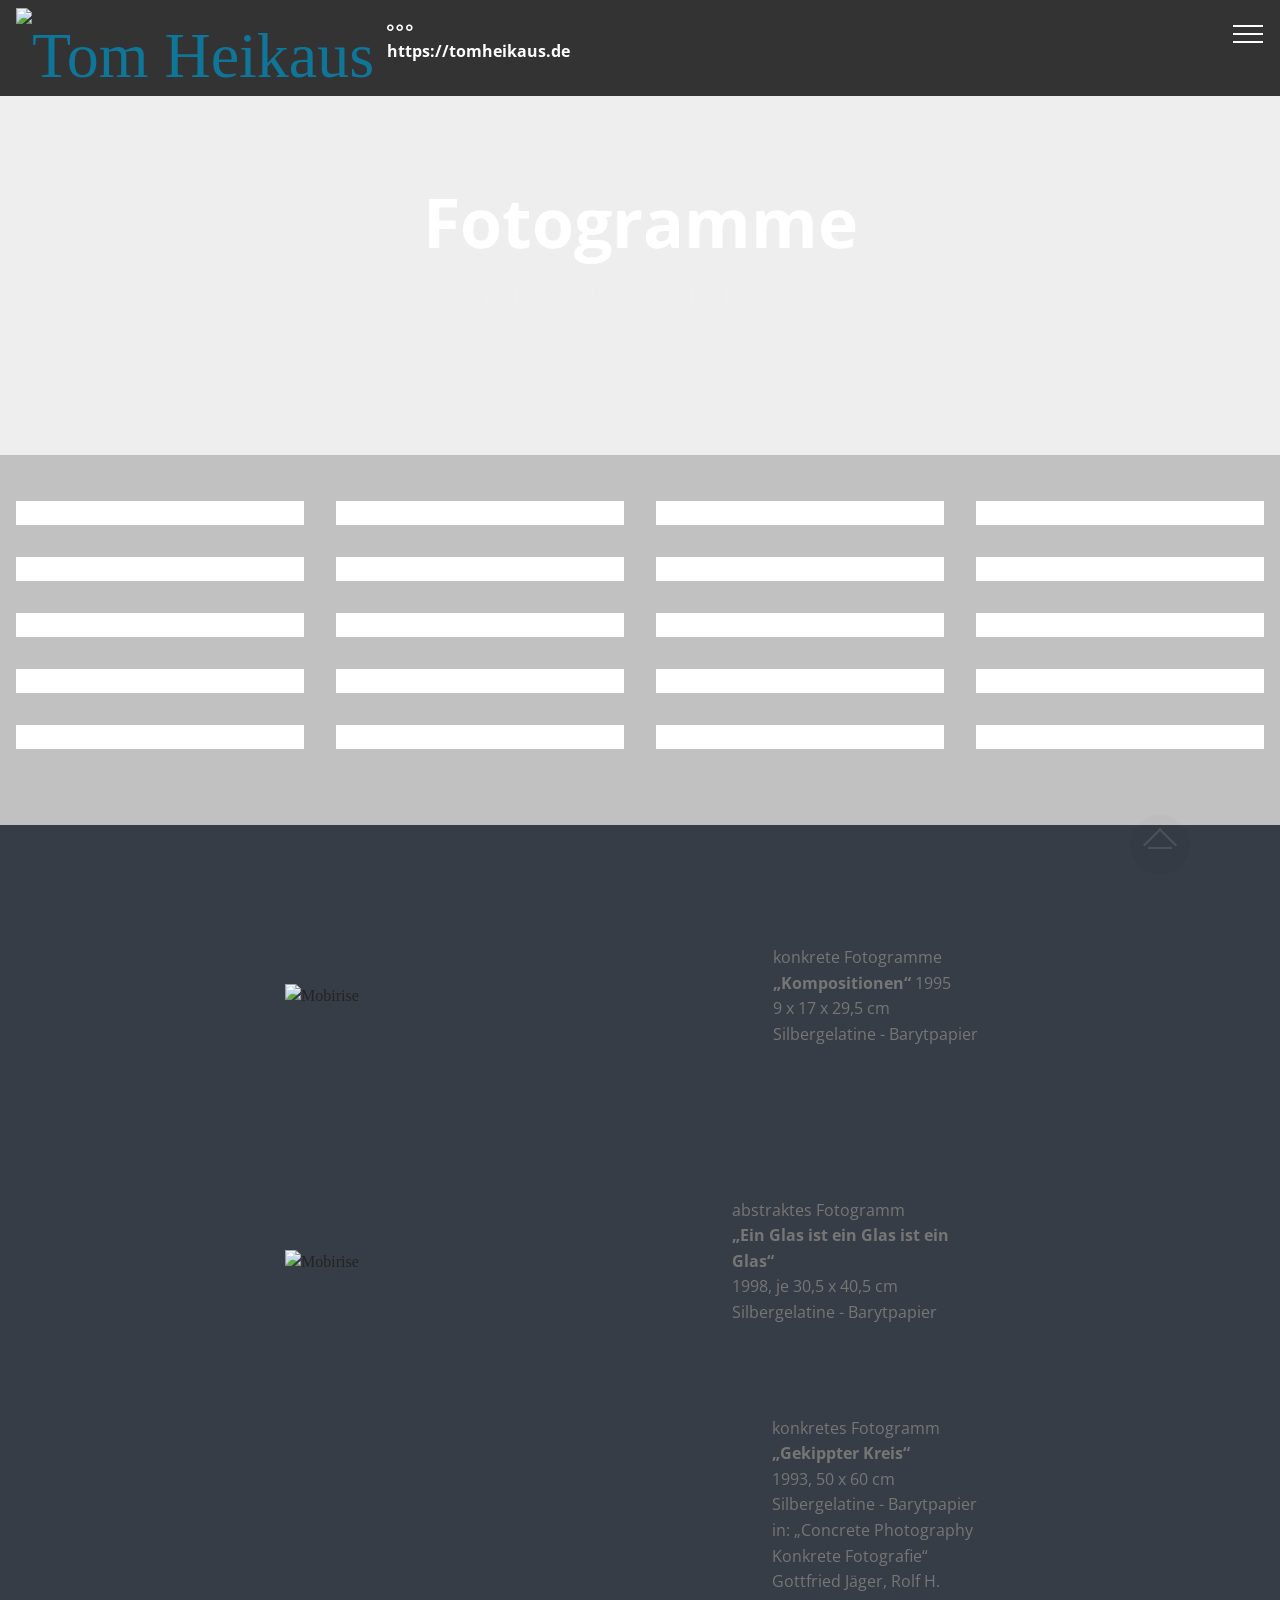
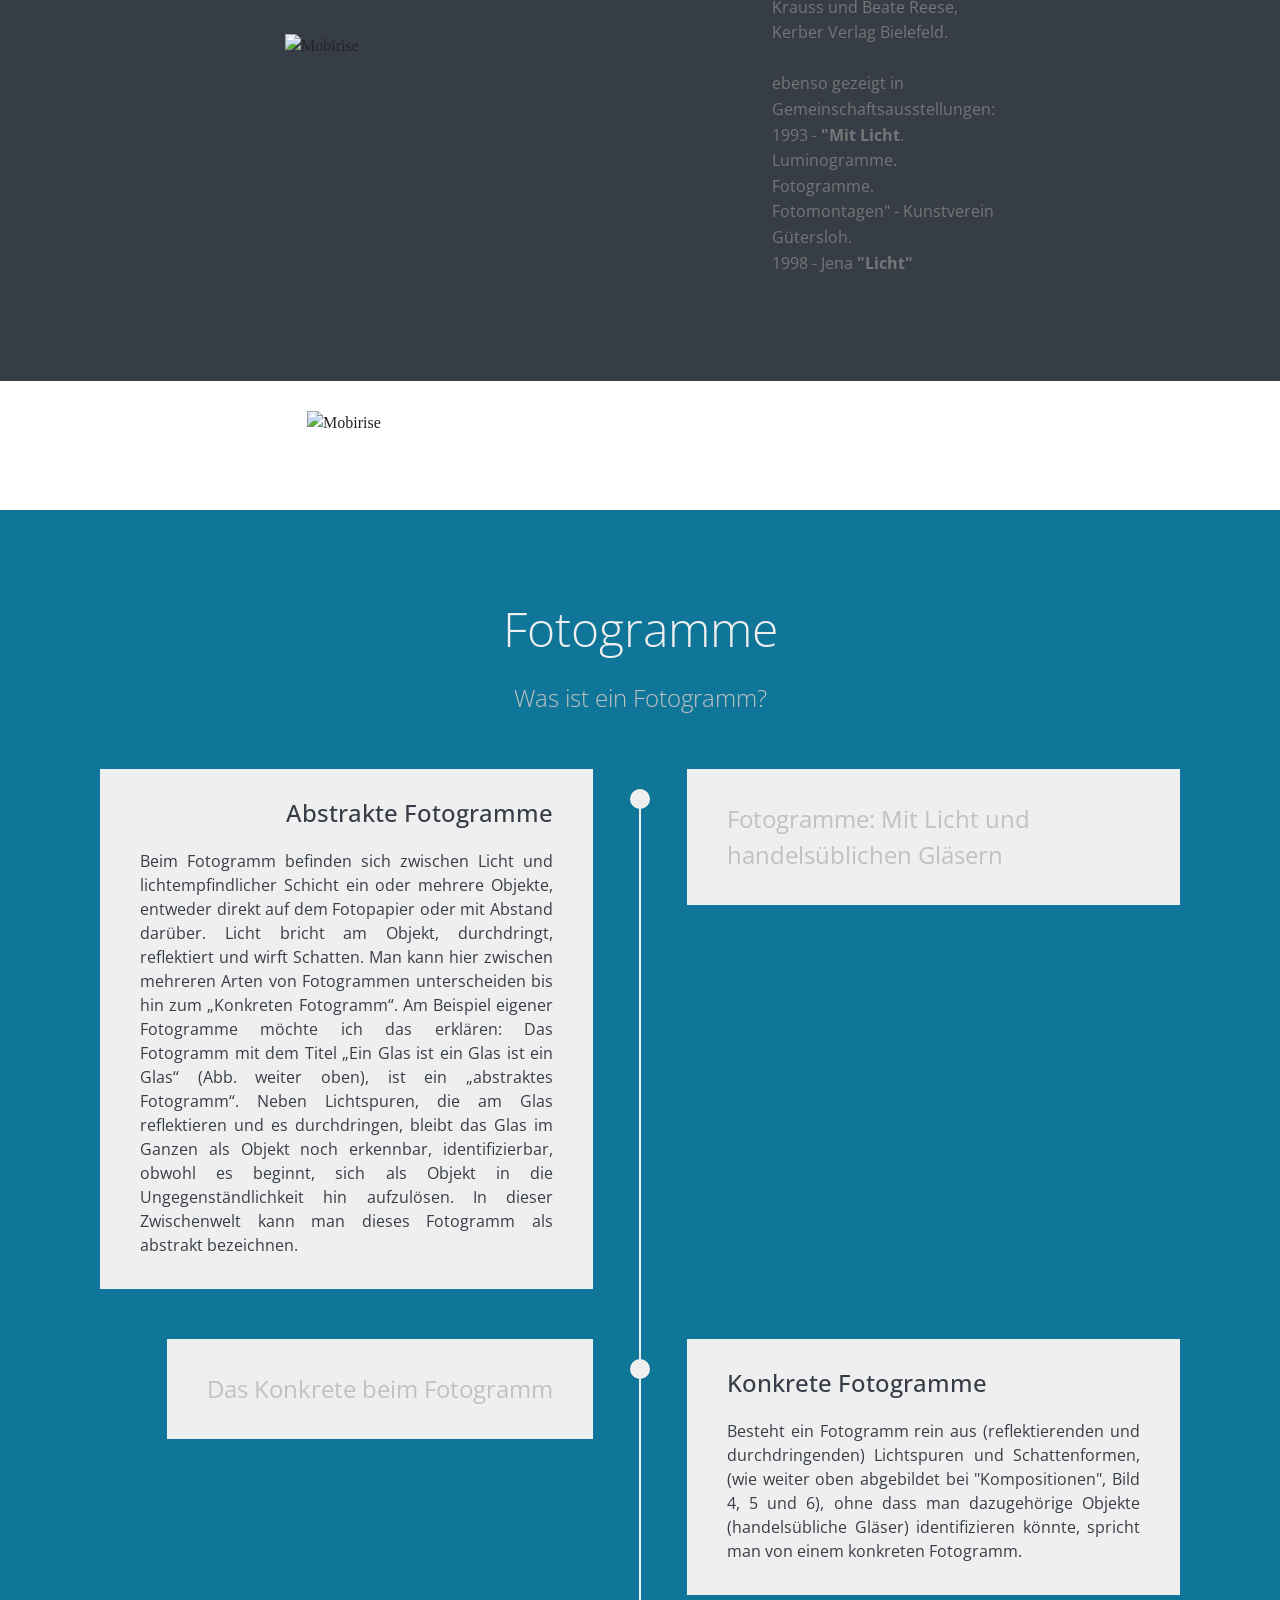
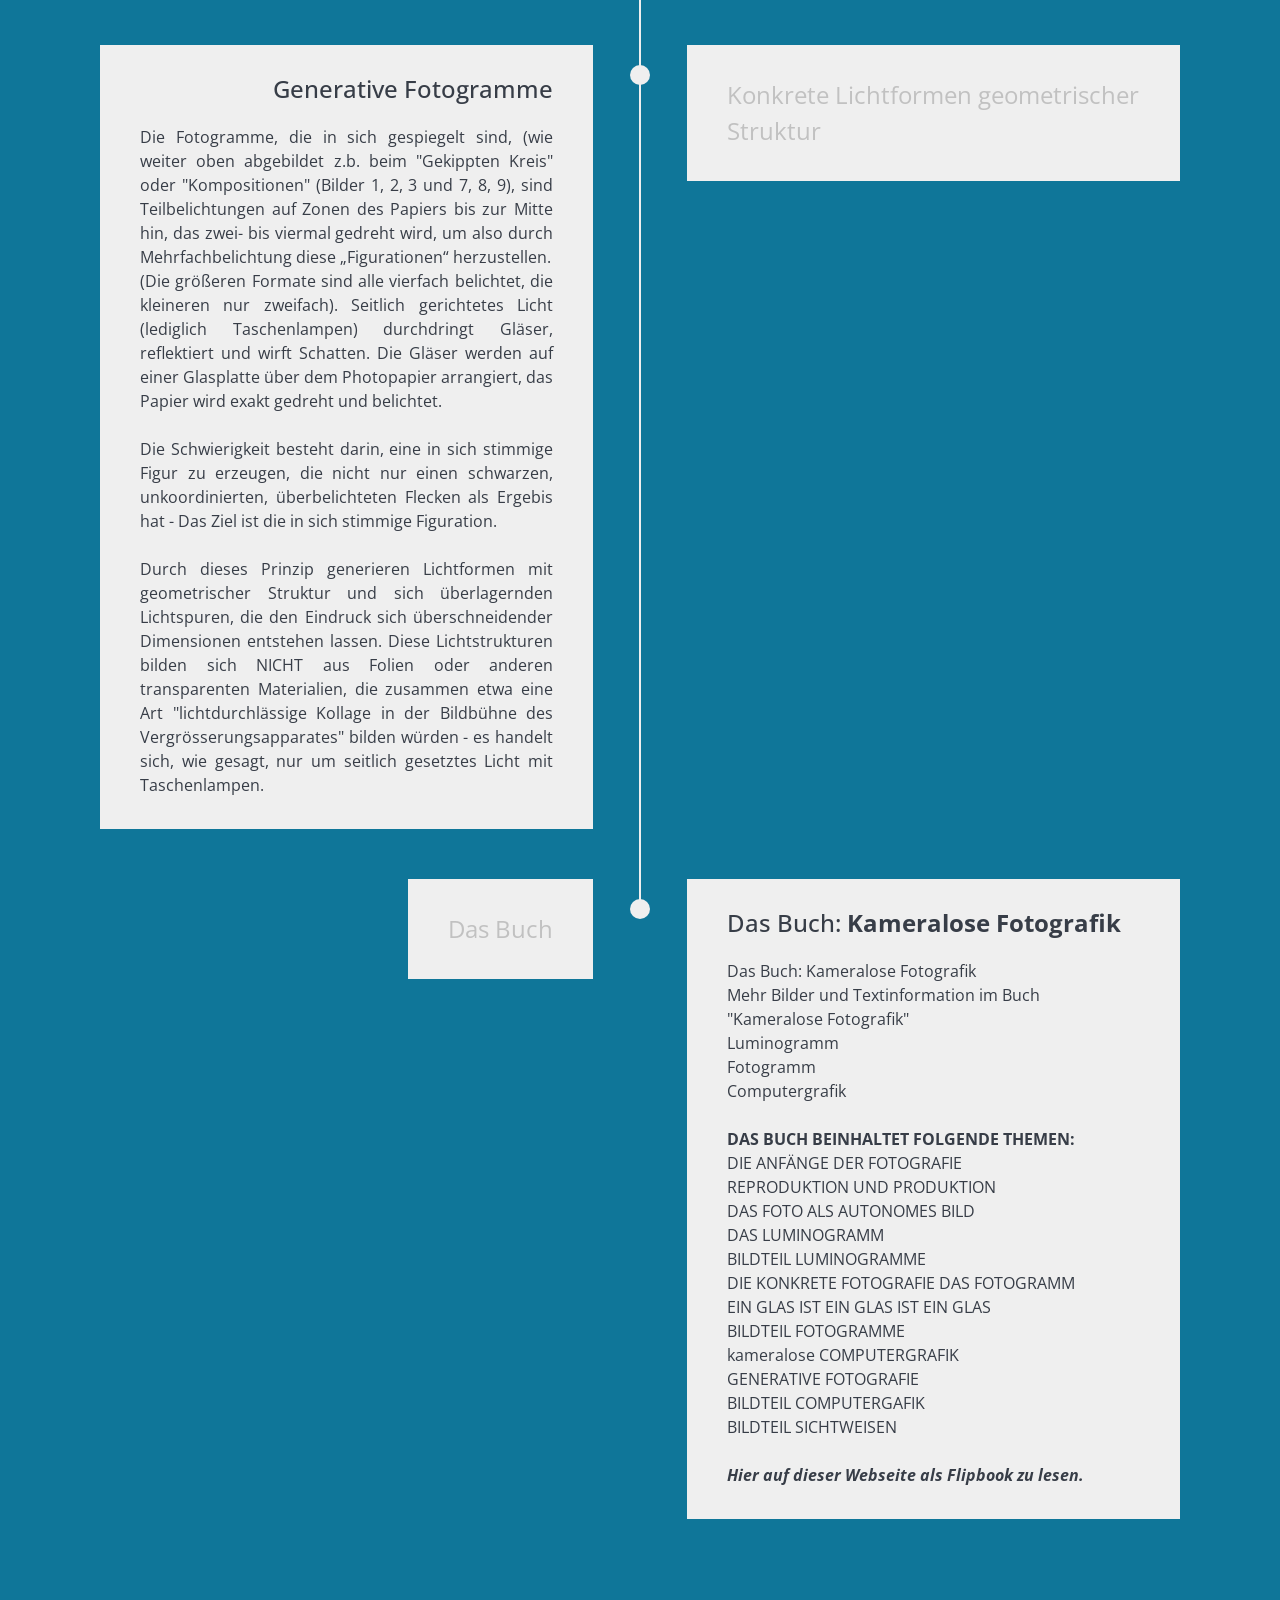
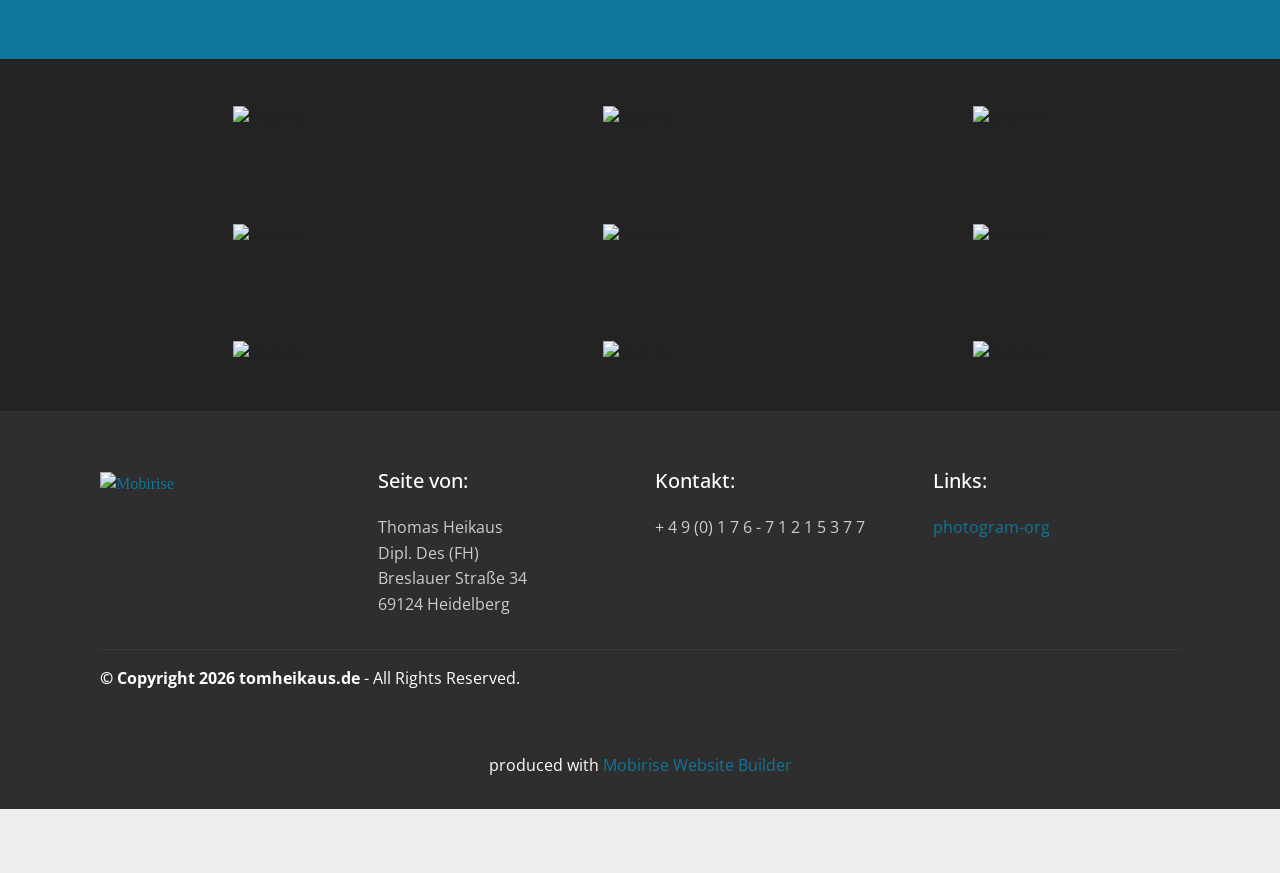
==== page1.html @ d285c3e6 "Add files via upload" ====
<!DOCTYPE html>
<html  >
<head>
  <!-- Site made with Mobirise Website Builder v6.1.12, https://mobirise.com -->
  <meta charset="UTF-8">
  <meta http-equiv="X-UA-Compatible" content="IE=edge">
  <meta name="generator" content="Mobirise v6.1.12, mobirise.com">
  <meta name="viewport" content="width=device-width, initial-scale=1, minimum-scale=1">
  <link rel="shortcut icon" href="assets/images/thd-17-1.gif" type="image/x-icon">
  <meta name="description" content="">
  
  
  <title>Fotogramm</title>
  <link rel="stylesheet" href="assets/web/assets/mobirise-icons2/mobirise2.css">
  <link rel="stylesheet" href="assets/web/assets/mobirise-icons-bold/mobirise-icons-bold.css">
  <link rel="stylesheet" href="assets/web/assets/mobirise-icons/mobirise-icons.css">
  <link rel="stylesheet" href="assets/bootstrap/css/bootstrap.min.css">
  <link rel="stylesheet" href="assets/bootstrap/css/bootstrap-grid.min.css">
  <link rel="stylesheet" href="assets/bootstrap/css/bootstrap-reboot.min.css">
  <link rel="stylesheet" href="assets/tether/tether.min.css">
  <link rel="stylesheet" href="assets/animatecss/animate.min.css">
  <link rel="stylesheet" href="assets/dropdown/css/style.css">
  <link rel="stylesheet" href="assets/socicon/css/styles.css">
  <link rel="stylesheet" href="assets/theme/css/style.css">
  <link rel="stylesheet" href="assets/gallery/style.css">
  <link rel="preload" href="https://fonts.googleapis.com/css?family=Open+Sans:300,300i,400,400i,600,600i,700,700i,800,800i&display=swap" as="style" onload="this.onload=null;this.rel='stylesheet'">
  <noscript><link rel="stylesheet" href="https://fonts.googleapis.com/css?family=Open+Sans:300,300i,400,400i,600,600i,700,700i,800,800i&display=swap"></noscript>
  <link rel="preload" href="https://fonts.googleapis.com/css?family=Roboto:100,100i,300,300i,400,400i,500,500i,700,700i,900,900i&display=swap" as="style" onload="this.onload=null;this.rel='stylesheet'">
  <noscript><link rel="stylesheet" href="https://fonts.googleapis.com/css?family=Roboto:100,100i,300,300i,400,400i,500,500i,700,700i,900,900i&display=swap"></noscript>
  <link rel="preload" as="style" href="assets/mobirise/css/mbr-additional.css?v=vHBwcN"><link rel="stylesheet" href="assets/mobirise/css/mbr-additional.css?v=vHBwcN" type="text/css">

  
  
  
</head>
<body>
  
  <section class="menu cid-qAMLA61ljO" once="menu" id="menu1-e">

    

    <nav class="navbar navbar-expand beta-menu navbar-dropdown align-items-center navbar-fixed-top collapsed">
        <button class="navbar-toggler navbar-toggler-right" type="button" data-toggle="collapse" data-target="#navbarSupportedContent" aria-controls="navbarSupportedContent" aria-expanded="false" aria-label="Toggle navigation">
            <div class="hamburger">
                <span></span>
                <span></span>
                <span></span>
                <span></span>
            </div>
        </button>
        <div class="menu-logo">
            <div class="navbar-brand">
                <span class="navbar-logo">
                    <a href="http://www.tomheikaus.de">
                         <img src="assets/images/thd-18.gif" alt="Tom Heikaus" title="" style="height: 5rem;">
                    </a>
                </span>
                <span class="navbar-caption-wrap"><a class="navbar-caption text-white text-primary display-7" href="https://tomheikaus.de"><span class="mbrib-more-horizontal mbr-iconfont mbr-iconfont-btn"></span>https://tomheikaus.de<br><br></a></span>
            </div>
        </div>
        <div class="collapse navbar-collapse" id="navbarSupportedContent">
            <ul class="navbar-nav nav-dropdown" data-app-modern-menu="true"><li class="nav-item">
                    <a class="nav-link link text-white display-4" href="https://mobirise.com">
                        &nbsp; &nbsp; &nbsp; &nbsp; &nbsp; &nbsp; &nbsp; &nbsp; &nbsp; &nbsp; &nbsp;&nbsp;</a>
                </li>
                <li class="nav-item">
                    <a class="nav-link link text-white display-4" href="https://mobirise.com">&nbsp; &nbsp; &nbsp; &nbsp; &nbsp; &nbsp; &nbsp; &nbsp; &nbsp; &nbsp; &nbsp;</a>
                </li></ul>
            <div class="navbar-buttons mbr-section-btn"><a class="btn btn-sm btn-white-outline display-4" href="index.html"><span class="mobi-mbri mobi-mbri-sun2 mbr-iconfont mbr-iconfont-btn" style="color: rgb(239, 239, 239);"></span>_zu "Luminogramme"</a>  <a class="btn btn-sm btn-white-outline display-4" href="page1.html"><span class="mobi-mbri mobi-mbri-sun mbr-iconfont mbr-iconfont-btn" style="color: rgb(239, 239, 239);"></span>_zu "Fotogramme"</a> <a class="btn btn-sm btn-white-outline display-4" href="page2.html"><span class="mobi-mbri mobi-mbri-laptop mbr-iconfont mbr-iconfont-btn" style="color: rgb(239, 239, 239);"></span>_zur "Computergrafik"</a>  <a class="btn btn-sm btn-white-outline display-4" href="page5.html"><span class="mobi-mbri mobi-mbri-info mbr-iconfont mbr-iconfont-btn" style="color: rgb(239, 239, 239);"></span>_zum "Impressum"</a></div>
        </div>
    </nav>
</section>

<section class="mbr-section content5 cid-qBlzZdOg45 mbr-parallax-background" id="content5-f">

    

    

    <div class="container">
        <div class="media-container-row">
            <div class="title col-12 col-md-8">
                <h2 class="align-center mbr-bold mbr-white pb-3 mbr-fonts-style display-1">&nbsp; &nbsp; &nbsp; &nbsp; &nbsp; &nbsp; &nbsp; &nbsp;<br>Fotogramme</h2>
                <h3 class="mbr-section-subtitle align-center mbr-light mbr-white pb-3 mbr-fonts-style display-5">Gegenstände aus der Sicht des
 Photopapiers ...</h3>
                
                
            </div>
        </div>
    </div>
</section>

<section class="mbr-gallery mbr-slider-carousel cid-qAMPsoPKLh" id="gallery3-g">

    

    <div>
        <div><!-- Filter --><!-- Gallery --><div class="mbr-gallery-row"><div class="mbr-gallery-layout-default"><div><div><div class="mbr-gallery-item mbr-gallery-item--p2" data-video-url="false" data-tags="Awesome"><div href="#lb-gallery3-g" data-slide-to="0" data-bs-slide-to="0" data-toggle="modal" data-bs-toggle="modal"><img src="assets/images/s54-595x782-595x782.jpg" alt=""><span class="icon-focus"></span></div></div><div class="mbr-gallery-item mbr-gallery-item--p2" data-video-url="false" data-tags="Responsive"><div href="#lb-gallery3-g" data-slide-to="1" data-bs-slide-to="1" data-toggle="modal" data-bs-toggle="modal"><img src="assets/images/s55-595x793-595x793.jpg" alt=""><span class="icon-focus"></span></div></div><div class="mbr-gallery-item mbr-gallery-item--p2" data-video-url="false" data-tags="Creative"><div href="#lb-gallery3-g" data-slide-to="2" data-bs-slide-to="2" data-toggle="modal" data-bs-toggle="modal"><img src="assets/images/s56-595x721-595x721.jpg" alt=""><span class="icon-focus"></span></div></div><div class="mbr-gallery-item mbr-gallery-item--p2" data-video-url="false" data-tags="Animated"><div href="#lb-gallery3-g" data-slide-to="3" data-bs-slide-to="3" data-toggle="modal" data-bs-toggle="modal"><img src="assets/images/s57-595x769-595x769.jpg" alt=""><span class="icon-focus"></span></div></div><div class="mbr-gallery-item mbr-gallery-item--p2" data-video-url="false" data-tags="Awesome"><div href="#lb-gallery3-g" data-slide-to="4" data-bs-slide-to="4" data-toggle="modal" data-bs-toggle="modal"><img src="assets/images/s58-595x463-595x463.jpg" alt=""><span class="icon-focus"></span></div></div><div class="mbr-gallery-item mbr-gallery-item--p2" data-video-url="false" data-tags="Awesome"><div href="#lb-gallery3-g" data-slide-to="5" data-bs-slide-to="5" data-toggle="modal" data-bs-toggle="modal"><img src="assets/images/s59-595x487-595x487.jpg" alt=""><span class="icon-focus"></span></div></div><div class="mbr-gallery-item mbr-gallery-item--p2" data-video-url="false" data-tags="Responsive"><div href="#lb-gallery3-g" data-slide-to="6" data-bs-slide-to="6" data-toggle="modal" data-bs-toggle="modal"><img src="assets/images/s60-595x770-595x770.jpg" alt=""><span class="icon-focus"></span></div></div><div class="mbr-gallery-item mbr-gallery-item--p2" data-video-url="false" data-tags="Animated"><div href="#lb-gallery3-g" data-slide-to="7" data-bs-slide-to="7" data-toggle="modal" data-bs-toggle="modal"><img src="assets/images/s61-595x763-595x763.jpg" alt=""><span class="icon-focus"></span></div></div><div class="mbr-gallery-item mbr-gallery-item--p2" data-video-url="false" data-tags="Animated"><div href="#lb-gallery3-g" data-slide-to="8" data-bs-slide-to="8" data-toggle="modal" data-bs-toggle="modal"><img src="assets/images/s62-595x811-595x811.jpg" alt=""><span class="icon-focus"></span></div></div><div class="mbr-gallery-item mbr-gallery-item--p2" data-video-url="false" data-tags="Animated"><div href="#lb-gallery3-g" data-slide-to="9" data-bs-slide-to="9" data-toggle="modal" data-bs-toggle="modal"><img src="assets/images/s65-595x807-595x807.jpg" alt=""><span class="icon-focus"></span></div></div><div class="mbr-gallery-item mbr-gallery-item--p2" data-video-url="false" data-tags="Animated"><div href="#lb-gallery3-g" data-slide-to="10" data-bs-slide-to="10" data-toggle="modal" data-bs-toggle="modal"><img src="assets/images/s78-595x748-595x748.jpg" alt=""><span class="icon-focus"></span></div></div><div class="mbr-gallery-item mbr-gallery-item--p2" data-video-url="false" data-tags="Animated"><div href="#lb-gallery3-g" data-slide-to="11" data-bs-slide-to="11" data-toggle="modal" data-bs-toggle="modal"><img src="assets/images/s67-595x747-595x747.jpg" alt=""><span class="icon-focus"></span></div></div><div class="mbr-gallery-item mbr-gallery-item--p2" data-video-url="false" data-tags="Animated"><div href="#lb-gallery3-g" data-slide-to="12" data-bs-slide-to="12" data-toggle="modal" data-bs-toggle="modal"><img src="assets/images/s68-595x758-595x758.jpg" alt=""><span class="icon-focus"></span></div></div><div class="mbr-gallery-item mbr-gallery-item--p2" data-video-url="false" data-tags="Animated"><div href="#lb-gallery3-g" data-slide-to="13" data-bs-slide-to="13" data-toggle="modal" data-bs-toggle="modal"><img src="assets/images/s76-595x748-595x748.jpg" alt=""><span class="icon-focus"></span></div></div><div class="mbr-gallery-item mbr-gallery-item--p2" data-video-url="false" data-tags="Animated"><div href="#lb-gallery3-g" data-slide-to="14" data-bs-slide-to="14" data-toggle="modal" data-bs-toggle="modal"><img src="assets/images/s8687-1276x771-800x483.jpg" alt=""><span class="icon-focus"></span></div></div><div class="mbr-gallery-item mbr-gallery-item--p2" data-video-url="false" data-tags="Animated"><div href="#lb-gallery3-g" data-slide-to="15" data-bs-slide-to="15" data-toggle="modal" data-bs-toggle="modal"><img src="assets/images/s88-595x704-595x704.jpg" alt=""><span class="icon-focus"></span></div></div><div class="mbr-gallery-item mbr-gallery-item--p2" data-video-url="false" data-tags="Animated"><div href="#lb-gallery3-g" data-slide-to="16" data-bs-slide-to="16" data-toggle="modal" data-bs-toggle="modal"><img src="assets/images/s89-595x707-595x707.jpg" alt=""><span class="icon-focus"></span></div></div><div class="mbr-gallery-item mbr-gallery-item--p2" data-video-url="false" data-tags="Animated"><div href="#lb-gallery3-g" data-slide-to="17" data-bs-slide-to="17" data-toggle="modal" data-bs-toggle="modal"><img src="assets/images/s80-595x754-595x754.jpg" alt=""><span class="icon-focus"></span></div></div><div class="mbr-gallery-item mbr-gallery-item--p2" data-video-url="false" data-tags="Animated"><div href="#lb-gallery3-g" data-slide-to="18" data-bs-slide-to="18" data-toggle="modal" data-bs-toggle="modal"><img src="assets/images/s77-595x765-595x765.jpg" alt=""><span class="icon-focus"></span></div></div><div class="mbr-gallery-item mbr-gallery-item--p2" data-video-url="false" data-tags="Animated"><div href="#lb-gallery3-g" data-slide-to="19" data-bs-slide-to="19" data-toggle="modal" data-bs-toggle="modal"><img src="assets/images/s79-595x730-595x730.jpg" alt=""><span class="icon-focus"></span></div></div></div></div><div class="clearfix"></div></div></div><!-- Lightbox --><div data-app-prevent-settings="" class="mbr-slider modal fade carousel slide" tabindex="-1" data-keyboard="true" data-bs-keyboard="true" data-interval="false" data-bs-interval="false" id="lb-gallery3-g"><div class="modal-dialog"><div class="modal-content"><div class="modal-body"><div class="carousel-inner"><div class="carousel-item active"><img src="assets/images/s54-595x782.jpg" alt=""></div><div class="carousel-item"><img src="assets/images/s55-595x793.jpg" alt=""></div><div class="carousel-item"><img src="assets/images/s56-595x721.jpg" alt=""></div><div class="carousel-item"><img src="assets/images/s57-595x769.jpg" alt=""></div><div class="carousel-item"><img src="assets/images/s58-595x463.jpg" alt=""></div><div class="carousel-item"><img src="assets/images/s59-595x487.jpg" alt=""></div><div class="carousel-item"><img src="assets/images/s60-595x770.jpg" alt=""></div><div class="carousel-item"><img src="assets/images/s61-595x763.jpg" alt=""></div><div class="carousel-item"><img src="assets/images/s62-595x811.jpg" alt=""></div><div class="carousel-item"><img src="assets/images/s65-595x807.jpg" alt=""></div><div class="carousel-item"><img src="assets/images/s78-595x748.jpg" alt=""></div><div class="carousel-item"><img src="assets/images/s67-595x747.jpg" alt=""></div><div class="carousel-item"><img src="assets/images/s68-595x758.jpg" alt=""></div><div class="carousel-item"><img src="assets/images/s76-595x748.jpg" alt=""></div><div class="carousel-item"><img src="assets/images/s8687-1276x771.jpg" alt=""></div><div class="carousel-item"><img src="assets/images/s88-595x704.jpg" alt=""></div><div class="carousel-item"><img src="assets/images/s89-595x707.jpg" alt=""></div><div class="carousel-item"><img src="assets/images/s80-595x754.jpg" alt=""></div><div class="carousel-item"><img src="assets/images/s77-595x765.jpg" alt=""></div><div class="carousel-item"><img src="assets/images/s79-595x730.jpg" alt=""></div></div><a class="carousel-control carousel-control-prev" role="button" data-slide="prev" data-bs-slide="prev" href="#lb-gallery3-g"><span class="mbri-left mbr-iconfont" aria-hidden="true"></span><span class="sr-only visually-hidden">Previous</span></a><a class="carousel-control carousel-control-next" role="button" data-slide="next" data-bs-slide="next" href="#lb-gallery3-g"><span class="mbri-right mbr-iconfont" aria-hidden="true"></span><span class="sr-only visually-hidden">Next</span></a><a class="close" href="#" role="button" data-dismiss="modal" data-bs-dismiss="modal"><span class="sr-only visually-hidden">Close</span></a></div></div></div></div></div>
    </div>

</section>

<section class="mbr-section content6 cid-qBmb3mdpeI" id="content6-k">
    
     
    
    <div class="container">
        <div class="media-container-row">
            <div class="col-12 col-md-8">
                <div class="media-container-row">
                    <div class="mbr-figure" style="width: 200%;">
                      <img src="assets/images/s8687-1-1276x771.jpg" alt="Mobirise" title="">  
                    </div>
                    <div class="media-content">
                        <div class="mbr-section-text">
                            <p class="mbr-text mb-0 mbr-fonts-style display-7">konkrete Fotogramme<br><strong>„Kompositionen“</strong> 1995<br>9 x 17 x 29,5 cm<br>Silbergelatine - Barytpapier</p>
                        </div>
                    </div>
                </div>
            </div>
        </div>
    </div>
</section>

<section class="mbr-section content6 cid-qBmalQXydi" id="content6-j">
    
     
    
    <div class="container">
        <div class="media-container-row">
            <div class="col-12 col-md-8">
                <div class="media-container-row">
                    <div class="mbr-figure" style="width: 155%;">
                      <img src="assets/images/s77-1-595x765.jpg" alt="Mobirise" title="">  
                    </div>
                    <div class="media-content">
                        <div class="mbr-section-text">
                            <p class="mbr-text mb-0 mbr-fonts-style display-7">abstraktes Fotogramm<br><strong>„Ein Glas ist ein Glas ist ein Glas“</strong><br>1998, je 30,5 x 40,5 cm&nbsp;<br>Silbergelatine - Barytpapier<br></p>
                        </div>
                    </div>
                </div>
            </div>
        </div>
    </div>
</section>

<section class="mbr-section content6 cid-qBmbQomLcT" id="content6-l">
    
     
    
    <div class="container">
        <div class="media-container-row">
            <div class="col-12 col-md-8">
                <div class="media-container-row">
                    <div class="mbr-figure" style="width: 200%;">
                      <img src="assets/images/s89-1-595x707.jpg" alt="Mobirise" title="">  
                    </div>
                    <div class="media-content">
                        <div class="mbr-section-text">
                            <p class="mbr-text mb-0 mbr-fonts-style display-7">konkretes Fotogramm<br><strong>„Gekippter Kreis“</strong><br>1993, 50 x 60 cm<br>Silbergelatine - Barytpapier<br>in: „Concrete Photography Konkrete Fotografie“
<br>Gottfried Jäger, Rolf H. Krauss und Beate Reese, Kerber Verlag Bielefeld.<br><br>ebenso gezeigt in Gemeinschaftsausstellungen: 
<br>1993 - <strong>"Mit Licht</strong>. Luminogramme. Fotogramme. Fotomontagen" - Kunstverein Gütersloh.
<br>1998 - Jena <strong>"Licht"</strong><br></p>
                        </div>
                    </div>
                </div>
            </div>
        </div>
    </div>
</section>

<section class="cid-qZpE3BagJ5" id="image1-2w">

    

    <figure class="mbr-figure container">
            <div class="image-block" style="width: 60%;">
                <img src="assets/images/fotogramm1-rahmen-1-623x493.jpg" width="1400" alt="Mobirise" title="">
                
            </div>
    </figure>
</section>

<section class="timeline1 cid-rgKUs3988x" id="timeline1-47">

    

    

    <div class="container align-center">
        <h2 class="mbr-section-title pb-3 mbr-fonts-style display-2">
            Fotogramme</h2>
        <h3 class="mbr-section-subtitle pb-5 mbr-fonts-style display-5">
            Was ist ein Fotogramm?</h3>

        <div class="container timelines-container" mbri-timelines="">
            <div class="row timeline-element reverse separline">      
                 <div class="timeline-date-panel col-xs-12 col-md-6  align-left">         
                    <div class="time-line-date-content">
                        <p class="mbr-timeline-date mbr-fonts-style display-5">
                            Fotogramme: Mit Licht und handelsüblichen Gläsern</p>
                    </div>
                </div>
           <span class="iconBackground"></span>
            <div class="col-xs-12 col-md-6 align-right">
                <div class="timeline-text-content">
                    <h4 class="mbr-timeline-title pb-3 mbr-fonts-style display-5">Abstrakte Fotogramme</h4>
                    <p class="mbr-timeline-text mbr-fonts-style display-7">Beim Fotogramm befinden sich zwischen Licht und lichtempfindlicher Schicht ein oder mehrere Objekte, entweder direkt auf dem Fotopapier oder mit Abstand darüber. Licht bricht am Objekt, durchdringt, reflektiert und wirft Schatten. Man kann hier zwischen mehreren Arten von Fotogrammen unterscheiden bis hin zum „Konkreten Fotogramm“. Am Beispiel eigener Fotogramme möchte ich das erklären: Das Fotogramm mit dem Titel „Ein Glas ist ein Glas ist ein Glas“ (Abb. weiter oben), ist ein „abstraktes Fotogramm“. Neben Lichtspuren, die am Glas reflektieren und es durchdringen, bleibt das Glas im Ganzen als Objekt noch erkennbar, identifizierbar, obwohl es beginnt, sich als Objekt in die Ungegenständlichkeit hin aufzulösen. In dieser Zwischenwelt kann man dieses Fotogramm als abstrakt bezeichnen.&nbsp;<br></p>
                 </div>
            </div>
            </div>

            <div class="row timeline-element separline">
                <div class="timeline-date-panel col-xs-12 col-md-6 align-right">
                    <div class="time-line-date-content">
                        <p class="mbr-timeline-date mbr-fonts-style display-5">Das Konkrete beim Fotogramm</p>
                    </div>
                </div>
                <span class="iconBackground"></span>
                <div class="col-xs-12 col-md-6 align-left ">
                    <div class="timeline-text-content">
                        <h4 class="mbr-timeline-title pb-3 mbr-fonts-style display-5">
                            Konkrete Fotogramme</h4>
                        <p class="mbr-timeline-text mbr-fonts-style display-7">Besteht ein Fotogramm rein aus (reflektierenden und durchdringenden) Lichtspuren und Schattenformen, (wie weiter oben abgebildet bei "Kompositionen", Bild 4, 5 und 6), ohne dass man dazugehörige Objekte (handelsübliche Gläser) identifizieren könnte, spricht man von einem konkreten Fotogramm.
                        </p>
                    </div>
                </div>
            </div> 


            <div class="row timeline-element reverse separline">
                <div class="timeline-date-panel col-xs-12 col-md-6  align-left">
                    <div class="time-line-date-content">
                        <p class="mbr-timeline-date mbr-fonts-style display-5">Konkrete Lichtformen geometrischer Struktur</p>
                    </div>
                </div>
                <span class="iconBackground"></span>
                <div class="col-xs-12 col-md-6 align-right">
                    <div class="timeline-text-content">
                        <h4 class="mbr-timeline-title pb-3 mbr-fonts-style display-5">
                            Generative Fotogramme</h4>      
                        <p class="mbr-timeline-text mbr-fonts-style display-7">Die Fotogramme, die in sich gespiegelt sind, (wie weiter oben abgebildet z.b. beim "Gekippten Kreis" oder "Kompositionen" (Bilder 1, 2, 3 und 7, 8, 9), sind Teilbelichtungen auf Zonen des Papiers bis zur Mitte hin, das zwei- bis viermal gedreht wird, um also durch Mehrfachbelichtung diese „Figurationen“ herzustellen.<br>(Die größeren Formate sind alle vierfach belichtet, die kleineren nur zweifach). Seitlich gerichtetes Licht (lediglich Taschenlampen) durchdringt Gläser, reflektiert und wirft Schatten. Die Gläser werden auf einer Glasplatte über dem Photopapier arrangiert, das Papier wird exakt gedreht und belichtet. <br><br>Die Schwierigkeit besteht darin, eine in sich stimmige Figur zu erzeugen, die nicht nur einen schwarzen, unkoordinierten, überbelichteten Flecken als Ergebis hat - Das Ziel ist die in sich stimmige Figuration.&nbsp;<br>
<br>Durch dieses Prinzip generieren Lichtformen mit geometrischer Struktur und sich überlagernden Lichtspuren, die den Eindruck sich überschneidender Dimensionen entstehen lassen. Diese Lichtstrukturen bilden sich NICHT aus Folien oder anderen transparenten Materialien, die zusammen etwa eine Art "lichtdurchlässige Kollage in der Bildbühne des Vergrösserungsapparates" bilden würden - es handelt sich, wie gesagt, nur um seitlich gesetztes Licht mit Taschenlampen.</p>
                    </div>
                </div>
            </div>

            <div class="row timeline-element ">
                <div class="timeline-date-panel col-xs-12 col-md-6 align-right">
                    <div class="time-line-date-content">
                        <p class="mbr-timeline-date mbr-fonts-style display-5">
                            Das Buch</p>
                    </div>
                </div>
                <span class="iconBackground"></span>
                <div class="col-xs-12 col-md-6 align-left ">
                    <div class="timeline-text-content">
                        <h4 class="mbr-timeline-title pb-3 mbr-fonts-style display-5">
                            Das Buch: <strong>Kameralose Fotografik</strong></h4>
                        <p class="mbr-timeline-text mbr-fonts-style display-7">Das Buch: Kameralose Fotografik
<br>Mehr Bilder und Textinformation im Buch
<br>"Kameralose Fotografik"
<br>Luminogramm
<br>Fotogramm
<br>Computergrafik
<br>
<br><strong>DAS BUCH BEINHALTET FOLGENDE THEMEN:
</strong><br>DIE ANFÄNGE DER FOTOGRAFIE
<br>REPRODUKTION UND PRODUKTION
<br>DAS FOTO ALS AUTONOMES BILD
<br>DAS LUMINOGRAMM
<br>BILDTEIL LUMINOGRAMME
<br>DIE KONKRETE FOTOGRAFIE DAS FOTOGRAMM
<br>EIN GLAS IST EIN GLAS IST EIN GLAS
<br>BILDTEIL FOTOGRAMME
<br>kameralose COMPUTERGRAFIK
<br>GENERATIVE FOTOGRAFIE
<br>BILDTEIL COMPUTERGAFIK
<br>BILDTEIL SICHTWEISEN
<br>
<br><strong><em>Hier auf dieser Webseite als Flipbook zu lesen.</em></strong></p>
                    </div>
                </div>
            </div>


            


            

            

            

            

            

            

            
        </div>
    </div>
</section>

<section class="features3 cid-qN22bmpdpL" id="features3-2a">

    

    
    <div class="container">
        <div class="media-container-row">
            <div class="card p-3 col-12 col-md-6 col-lg-4">
                <div class="card-wrapper">
                    <div class="card-img">
                        <img src="assets/images/1ww-web-1-500x409.jpg" alt="Mobirise" title="">
                    </div>
                    <div class="card-box">
                        
                        
                    </div>
                    
                </div>
            </div>

            <div class="card p-3 col-12 col-md-6 col-lg-4">
                <div class="card-wrapper">
                    <div class="card-img">
                        <img src="assets/images/58ww-web-1-500x409.jpg" alt="Mobirise" title="">
                    </div>
                    <div class="card-box">
                        
                        
                    </div>
                    
                </div>
            </div>

            <div class="card p-3 col-12 col-md-6 col-lg-4">
                <div class="card-wrapper">
                    <div class="card-img">
                        <img src="assets/images/159ww-web-1-500x409.jpg" alt="Mobirise" title="">
                    </div>
                    <div class="card-box">
                        
                        
                    </div>
                    
                </div>
            </div>

            
        </div>
    </div>
</section>

<section class="features3 cid-qN23j0OsfK" id="features3-2b">

    

    
    <div class="container">
        <div class="media-container-row">
            <div class="card p-3 col-12 col-md-6 col-lg-4">
                <div class="card-wrapper">
                    <div class="card-img">
                        <img src="assets/images/4ww-web-1-377x500.jpg" alt="Mobirise" title="">
                    </div>
                    <div class="card-box">
                        
                        
                    </div>
                    
                </div>
            </div>

            <div class="card p-3 col-12 col-md-6 col-lg-4">
                <div class="card-wrapper">
                    <div class="card-img">
                        <img src="assets/images/5ww-web-1-379x500.jpg" alt="Mobirise" title="">
                    </div>
                    <div class="card-box">
                        
                        
                    </div>
                    
                </div>
            </div>

            <div class="card p-3 col-12 col-md-6 col-lg-4">
                <div class="card-wrapper">
                    <div class="card-img">
                        <img src="assets/images/155ww-web-1-379x500.jpg" alt="Mobirise" title="">
                    </div>
                    <div class="card-box">
                        
                        
                    </div>
                    
                </div>
            </div>

            
        </div>
    </div>
</section>

<section class="features3 cid-qN252U4KfQ" id="features3-2d">

    

    
    <div class="container">
        <div class="media-container-row">
            <div class="card p-3 col-12 col-md-6 col-lg-4">
                <div class="card-wrapper">
                    <div class="card-img">
                        <img src="assets/images/66ww-web-1-391x500.jpg" alt="Mobirise" title="">
                    </div>
                    <div class="card-box">
                        
                        
                    </div>
                    
                </div>
            </div>

            <div class="card p-3 col-12 col-md-6 col-lg-4">
                <div class="card-wrapper">
                    <div class="card-img">
                        <img src="assets/images/68ww-web-2-391x500.jpg" alt="Mobirise" title="">
                    </div>
                    <div class="card-box">
                        
                        
                    </div>
                    
                </div>
            </div>

            <div class="card p-3 col-12 col-md-6 col-lg-4">
                <div class="card-wrapper">
                    <div class="card-img">
                        <img src="assets/images/153ww-web-1-391x500.jpg" alt="Mobirise" title="">
                    </div>
                    <div class="card-box">
                        
                        
                    </div>
                    
                </div>
            </div>

            
        </div>
    </div>
</section>

<section class="cid-qANqIAgJcG" id="footer1-i">

    

    

    <div class="container">
        <div class="media-container-row content text-white">
            <div class="col-12 col-md-3">
                <div class="media-wrap">
                    <a href="https://mobirise.com/">
                        <img src="assets/images/thd-17b.gif" alt="Mobirise" title="">
                    </a>
                </div>
            </div>
            <div class="col-12 col-md-3 mbr-fonts-style display-7">
                <h5 class="pb-3">
                    Seite von:</h5>
                <p class="mbr-text">Thomas Heikaus
<br>Dipl. Des (FH)
<br>Breslauer Straße 34
<br>69124 Heidelberg</p>
            </div>
            <div class="col-12 col-md-3 mbr-fonts-style display-7">
                <h5 class="pb-3">Kontakt:</h5>
                <p class="mbr-text">+ 4 9 (0) 1 7 6 - 7 1 2 1 5 3 7 7</p>
            </div>
            <div class="col-12 col-md-3 mbr-fonts-style display-7">
                <h5 class="pb-3">
                    Links:</h5>
                <p class="mbr-text"><a href="http://www.photogram.org/" target="_blank">photogram-org</a><a href="https://de.dawanda.com/shop/ColorPrints-th" target="_blank"><br></a><br><a class="text-primary" href="https://www.behance.net/gallery/15315569/Tom-Heikaus-Digital-Art" target="_blank"></a><a href="https://www.behance.net/gallery/15315569/Tom-Heikaus-Digital-Art" target="_blank"><br></a></p>
            </div>
        </div>
        <div class="footer-lower">
            <div class="media-container-row">
                <div class="col-sm-12">
                    <hr>
                </div>
            </div>
            <div class="media-container-row mbr-white">
                <div class="col-sm-6 copyright">
                    <p class="mbr-text mbr-fonts-style display-7"><strong>© Copyright 2026 tomheikaus.de</strong> - All Rights Reserved.<br></p>
                </div>
                <div class="col-md-6">
                    
                </div>
            </div>
        </div>
    </div>
</section>

<section once="footers" class="cid-t4GHhrFxwx" id="footer6-4k">

    

    

    <div class="container">
        <div class="media-container-row align-center mbr-white">
            <div class="col-12">
                <p class="mbr-text mb-0 mbr-fonts-style display-7">
                    produced with <a href="https://mobirise.com/" class="text-primary" target="_blank">Mobirise Website Builder</a></p>
            </div>
        </div>
    </div>
</section><section class="display-7" style="padding: 0;align-items: center;justify-content: center;flex-wrap: wrap;    align-content: center;display: flex;position: relative;height: 4rem;"><a href="https://mobiri.se/2760074" style="flex: 1 1;height: 4rem;position: absolute;width: 100%;z-index: 1;"><img alt="" style="height: 4rem;" src="[data-uri]"></a><p style="margin: 0;text-align: center;" class="display-7">&#8204;</p><a style="z-index:1" href="https://mobirise.com/builder/no-code-website-builder.html">No Code Website Builder</a></section><script src="assets/popper/popper.min.js"></script>  <script src="assets/web/assets/jquery/jquery.min.js"></script>  <script src="assets/bootstrap/js/bootstrap.min.js"></script>  <script src="assets/tether/tether.min.js"></script>  <script src="assets/smoothscroll/smooth-scroll.js"></script>  <script src="assets/viewportchecker/jquery.viewportchecker.js"></script>  <script src="assets/dropdown/js/nav-dropdown.js"></script>  <script src="assets/dropdown/js/navbar-dropdown.js"></script>  <script src="assets/touchswipe/jquery.touch-swipe.min.js"></script>  <script src="assets/parallax/jarallax.min.js"></script>  <script src="assets/masonry/masonry.pkgd.min.js"></script>  <script src="assets/imagesloaded/imagesloaded.pkgd.min.js"></script>  <script src="assets/bootstrapcarouselswipe/bootstrap-carousel-swipe.js"></script>  <script src="assets/vimeoplayer/jquery.mb.vimeo_player.js"></script>  <script src="assets/theme/js/script.js"></script>  <script src="assets/gallery/player.min.js"></script>  <script src="assets/gallery/script.js"></script>  <script src="assets/slidervideo/script.js"></script>  
  
  
 <div id="scrollToTop" class="scrollToTop mbr-arrow-up"><a style="text-align: center;"><i class="mbr-arrow-up-icon mbr-arrow-up-icon-cm cm-icon cm-icon-smallarrow-up"></i></a></div>
    <input name="animation" type="hidden">
  </body>
</html>
---- assets/web/assets/mobirise-icons2/mobirise2.css ----
@font-face {
  font-family: 'Moririse2';
  font-display: swap;
  src:  url('mobirise2.eot?f2bix4');
  src:  url('mobirise2.eot?f2bix4#iefix') format('embedded-opentype'),
    url('mobirise2.woff2?f2bix4') format('woff2'),
    url('mobirise2.woff?f2bix4') format('woff'),
    url('mobirise2.ttf?f2bix4') format('truetype'),
    url('mobirise2.svg?f2bix4#mobirise2') format('svg');
  font-weight: normal;
  font-style: normal;
}

[class^="mobi-"], [class*=" mobi-"] {
  /* use !important to prevent issues with browser extensions that change fonts */
  font-family: 'Moririse2' !important;
  speak: none;
  font-style: normal;
  font-weight: normal;
  font-variant: normal;
  text-transform: none;
  line-height: 1;

  /* Better Font Rendering =========== */
  -webkit-font-smoothing: antialiased;
  -moz-osx-font-smoothing: grayscale;
}

.mobi-mbri-add-submenu:before {
  content: "\e900";
}
.mobi-mbri-alert:before {
  content: "\e901";
}
.mobi-mbri-align-center:before {
  content: "\e902";
}
.mobi-mbri-align-justify:before {
  content: "\e903";
}
.mobi-mbri-align-left:before {
  content: "\e904";
}
.mobi-mbri-align-right:before {
  content: "\e905";
}
.mobi-mbri-android:before {
  content: "\e906";
}
.mobi-mbri-apple:before {
  content: "\e907";
}
.mobi-mbri-arrow-down:before {
  content: "\e908";
}
.mobi-mbri-arrow-next:before {
  content: "\e909";
}
.mobi-mbri-arrow-prev:before {
  content: "\e90a";
}
.mobi-mbri-arrow-up:before {
  content: "\e90b";
}
.mobi-mbri-bold:before {
  content: "\e90c";
}
.mobi-mbri-bookmark:before {
  content: "\e90d";
}
.mobi-mbri-bootstrap:before {
  content: "\e90e";
}
.mobi-mbri-briefcase:before {
  content: "\e90f";
}
.mobi-mbri-browse:before {
  content: "\e910";
}
.mobi-mbri-bulleted-list:before {
  content: "\e911";
}
.mobi-mbri-calendar:before {
  content: "\e912";
}
.mobi-mbri-camera:before {
  content: "\e913";
}
.mobi-mbri-cart-add:before {
  content: "\e914";
}
.mobi-mbri-cart-full:before {
  content: "\e915";
}
.mobi-mbri-cash:before {
  content: "\e916";
}
.mobi-mbri-change-style:before {
  content: "\e917";
}
.mobi-mbri-chat:before {
  content: "\e918";
}
.mobi-mbri-clock:before {
  content: "\e919";
}
.mobi-mbri-close:before {
  content: "\e91a";
}
.mobi-mbri-cloud:before {
  content: "\e91b";
}
.mobi-mbri-code:before {
  content: "\e91c";
}
.mobi-mbri-contact-form:before {
  content: "\e91d";
}
.mobi-mbri-credit-card:before {
  content: "\e91e";
}
.mobi-mbri-cursor-click:before {
  content: "\e91f";
}
.mobi-mbri-cust-feedback:before {
  content: "\e920";
}
.mobi-mbri-database:before {
  content: "\e921";
}
.mobi-mbri-delivery:before {
  content: "\e922";
}
.mobi-mbri-desktop:before {
  content: "\e923";
}
.mobi-mbri-devices:before {
  content: "\e924";
}
.mobi-mbri-down:before {
  content: "\e925";
}
.mobi-mbri-download-2:before {
  content: "\e926";
}
.mobi-mbri-download:before {
  content: "\e927";
}
.mobi-mbri-drag-n-drop-2:before {
  content: "\e928";
}
.mobi-mbri-drag-n-drop:before {
  content: "\e929";
}
.mobi-mbri-edit-2:before {
  content: "\e92a";
}
.mobi-mbri-edit:before {
  content: "\e92b";
}
.mobi-mbri-error:before {
  content: "\e92c";
}
.mobi-mbri-extension:before {
  content: "\e92d";
}
.mobi-mbri-features:before {
  content: "\e92e";
}
.mobi-mbri-file:before {
  content: "\e92f";
}
.mobi-mbri-flag:before {
  content: "\e930";
}
.mobi-mbri-folder:before {
  content: "\e931";
}
.mobi-mbri-gift:before {
  content: "\e932";
}
.mobi-mbri-github:before {
  content: "\e933";
}
.mobi-mbri-globe-2:before {
  content: "\e934";
}
.mobi-mbri-globe:before {
  content: "\e935";
}
.mobi-mbri-growing-chart:before {
  content: "\e936";
}
.mobi-mbri-hearth:before {
  content: "\e937";
}
.mobi-mbri-help:before {
  content: "\e938";
}
.mobi-mbri-home:before {
  content: "\e939";
}
.mobi-mbri-hot-cup:before {
  content: "\e93a";
}
.mobi-mbri-idea:before {
  content: "\e93b";
}
.mobi-mbri-image-gallery:before {
  content: "\e93c";
}
.mobi-mbri-image-slider:before {
  content: "\e93d";
}
.mobi-mbri-info:before {
  content: "\e93e";
}
.mobi-mbri-italic:before {
  content: "\e93f";
}
.mobi-mbri-key:before {
  content: "\e940";
}
.mobi-mbri-laptop:before {
  content: "\e941";
}
.mobi-mbri-layers:before {
  content: "\e942";
}
.mobi-mbri-left-right:before {
  content: "\e943";
}
.mobi-mbri-left:before {
  content: "\e944";
}
.mobi-mbri-letter:before {
  content: "\e945";
}
.mobi-mbri-like:before {
  content: "\e946";
}
.mobi-mbri-link:before {
  content: "\e947";
}
.mobi-mbri-lock:before {
  content: "\e948";
}
.mobi-mbri-login:before {
  content: "\e949";
}
.mobi-mbri-logout:before {
  content: "\e94a";
}
.mobi-mbri-magic-stick:before {
  content: "\e94b";
}
.mobi-mbri-map-pin:before {
  content: "\e94c";
}
.mobi-mbri-menu:before {
  content: "\e94d";
}
.mobi-mbri-mobile-2:before {
  content: "\e94e";
}
.mobi-mbri-mobile-horizontal:before {
  content: "\e94f";
}
.mobi-mbri-mobile:before {
  content: "\e950";
}
.mobi-mbri-mobirise:before {
  content: "\e951";
}
.mobi-mbri-more-horizontal:before {
  content: "\e952";
}
.mobi-mbri-more-vertical:before {
  content: "\e953";
}
.mobi-mbri-music:before {
  content: "\e954";
}
.mobi-mbri-new-file:before {
  content: "\e955";
}
.mobi-mbri-numbered-list:before {
  content: "\e956";
}
.mobi-mbri-opened-folder:before {
  content: "\e957";
}
.mobi-mbri-pages:before {
  content: "\e958";
}
.mobi-mbri-paper-plane:before {
  content: "\e959";
}
.mobi-mbri-paperclip:before {
  content: "\e95a";
}
.mobi-mbri-phone:before {
  content: "\e95b";
}
.mobi-mbri-photo:before {
  content: "\e95c";
}
.mobi-mbri-photos:before {
  content: "\e95d";
}
.mobi-mbri-pin:before {
  content: "\e95e";
}
.mobi-mbri-play:before {
  content: "\e95f";
}
.mobi-mbri-plus:before {
  content: "\e960";
}
.mobi-mbri-preview:before {
  content: "\e961";
}
.mobi-mbri-print:before {
  content: "\e962";
}
.mobi-mbri-protect:before {
  content: "\e963";
}
.mobi-mbri-question:before {
  content: "\e964";
}
.mobi-mbri-quote-left:before {
  content: "\e965";
}
.mobi-mbri-quote-right:before {
  content: "\e966";
}
.mobi-mbri-redo:before {
  content: "\e967";
}
.mobi-mbri-refresh:before {
  content: "\e968";
}
.mobi-mbri-responsive-2:before {
  content: "\e969";
}
.mobi-mbri-responsive:before {
  content: "\e96a";
}
.mobi-mbri-right:before {
  content: "\e96b";
}
.mobi-mbri-rocket:before {
  content: "\e96c";
}
.mobi-mbri-sad-face:before {
  content: "\e96d";
}
.mobi-mbri-sale:before {
  content: "\e96e";
}
.mobi-mbri-save:before {
  content: "\e96f";
}
.mobi-mbri-search:before {
  content: "\e970";
}
.mobi-mbri-setting-2:before {
  content: "\e971";
}
.mobi-mbri-setting-3:before {
  content: "\e972";
}
.mobi-mbri-setting:before {
  content: "\e973";
}
.mobi-mbri-share:before {
  content: "\e974";
}
.mobi-mbri-shopping-bag:before {
  content: "\e975";
}
.mobi-mbri-shopping-basket:before {
  content: "\e976";
}
.mobi-mbri-shopping-cart:before {
  content: "\e977";
}
.mobi-mbri-sites:before {
  content: "\e978";
}
.mobi-mbri-smile-face:before {
  content: "\e979";
}
.mobi-mbri-speed:before {
  content: "\e97a";
}
.mobi-mbri-star:before {
  content: "\e97b";
}
.mobi-mbri-success:before {
  content: "\e97c";
}
.mobi-mbri-sun:before {
  content: "\e97d";
}
.mobi-mbri-sun2:before {
  content: "\e97e";
}
.mobi-mbri-tablet-vertical:before {
  content: "\e97f";
}
.mobi-mbri-tablet:before {
  content: "\e980";
}
.mobi-mbri-target:before {
  content: "\e981";
}
.mobi-mbri-timer:before {
  content: "\e982";
}
.mobi-mbri-to-ftp:before {
  content: "\e983";
}
.mobi-mbri-to-local-drive:before {
  content: "\e984";
}
.mobi-mbri-touch-swipe:before {
  content: "\e985";
}
.mobi-mbri-touch:before {
  content: "\e986";
}
.mobi-mbri-trash:before {
  content: "\e987";
}
.mobi-mbri-underline:before {
  content: "\e988";
}
.mobi-mbri-undo:before {
  content: "\e989";
}
.mobi-mbri-unlink:before {
  content: "\e98a";
}
.mobi-mbri-unlock:before {
  content: "\e98b";
}
.mobi-mbri-up-down:before {
  content: "\e98c";
}
.mobi-mbri-up:before {
  content: "\e98d";
}
.mobi-mbri-update:before {
  content: "\e98e";
}
.mobi-mbri-upload-2:before {
  content: "\e98f";
}
.mobi-mbri-upload:before {
  content: "\e990";
}
.mobi-mbri-user-2:before {
  content: "\e991";
}
.mobi-mbri-user:before {
  content: "\e992";
}
.mobi-mbri-users:before {
  content: "\e993";
}
.mobi-mbri-video-play:before {
  content: "\e994";
}
.mobi-mbri-video:before {
  content: "\e995";
}
.mobi-mbri-watch:before {
  content: "\e996";
}
.mobi-mbri-website-theme-2:before {
  content: "\e997";
}
.mobi-mbri-website-theme:before {
  content: "\e998";
}
.mobi-mbri-wifi:before {
  content: "\e999";
}
.mobi-mbri-windows:before {
  content: "\e99a";
}
.mobi-mbri-zoom-in:before {
  content: "\e99b";
}
.mobi-mbri-zoom-out:before {
  content: "\e99c";
}
---- assets/web/assets/mobirise-icons-bold/mobirise-icons-bold.css ----
@font-face {
  font-family: 'mobirise-icons-bold';
  font-display: swap;
  src:  url('mobirise-icons-bold.eot?m1l4yr');
  src:  url('mobirise-icons-bold.eot?m1l4yr#iefix') format('embedded-opentype'),
    url('mobirise-icons-bold.woff2?m1l4yr') format('woff2'),
    url('mobirise-icons-bold.woff?m1l4yr') format('woff'),
    url('mobirise-icons-bold.ttf?m1l4yr') format('truetype'),
    url('mobirise-icons-bold.svg?m1l4yr#mobirise-icons-bold') format('svg');
  font-weight: normal;
  font-style: normal;
}

[class^="mbrib-"], [class*="mbrib-"] {
  /* use !important to prevent issues with browser extensions that change fonts */
  font-family: 'mobirise-icons-bold' !important;
  speak: none;
  font-style: normal;
  font-weight: normal;
  font-variant: normal;
  text-transform: none;
  line-height: 1;

  /* Better Font Rendering =========== */
  -webkit-font-smoothing: antialiased;
  -moz-osx-font-smoothing: grayscale;
}

.mbrib-add-submenu:before {
  content: "\e900";
}
.mbrib-alert:before {
  content: "\e901";
}
.mbrib-align-center:before {
  content: "\e902";
}
.mbrib-align-justify:before {
  content: "\e903";
}
.mbrib-align-left:before {
  content: "\e904";
}
.mbrib-align-right:before {
  content: "\e905";
}
.mbrib-android:before {
  content: "\e906";
}
.mbrib-apple:before {
  content: "\e907";
}
.mbrib-arrow-down:before {
  content: "\e908";
}
.mbrib-arrow-next:before {
  content: "\e909";
}
.mbrib-arrow-prev:before {
  content: "\e90a";
}
.mbrib-arrow-up:before {
  content: "\e90b";
}
.mbrib-bold:before {
  content: "\e90c";
}
.mbrib-bookmark:before {
  content: "\e90d";
}
.mbrib-bootstrap:before {
  content: "\e90e";
}
.mbrib-briefcase:before {
  content: "\e90f";
}
.mbrib-browse:before {
  content: "\e910";
}
.mbrib-bulleted-list:before {
  content: "\e911";
}
.mbrib-calendar:before {
  content: "\e912";
}
.mbrib-camera:before {
  content: "\e913";
}
.mbrib-cart-add:before {
  content: "\e914";
}
.mbrib-cart-full:before {
  content: "\e915";
}
.mbrib-cash:before {
  content: "\e916";
}
.mbrib-change-style:before {
  content: "\e917";
}
.mbrib-chat:before {
  content: "\e918";
}
.mbrib-clock:before {
  content: "\e919";
}
.mbrib-close:before {
  content: "\e91a";
}
.mbrib-cloud:before {
  content: "\e91b";
}
.mbrib-code:before {
  content: "\e91c";
}
.mbrib-contact-form:before {
  content: "\e91d";
}
.mbrib-credit-card:before {
  content: "\e91e";
}
.mbrib-cursor-click:before {
  content: "\e91f";
}
.mbrib-cust-feedback:before {
  content: "\e920";
}
.mbrib-database:before {
  content: "\e921";
}
.mbrib-delivery:before {
  content: "\e922";
}
.mbrib-desktop:before {
  content: "\e923";
}
.mbrib-devices:before {
  content: "\e924";
}
.mbrib-down:before {
  content: "\e925";
}
.mbrib-download:before {
  content: "\e926";
}
.mbrib-drag-n-drop:before {
  content: "\e927";
}
.mbrib-drag-n-drop2:before {
  content: "\e928";
}
.mbrib-edit:before {
  content: "\e929";
}
.mbrib-edit2:before {
  content: "\e92a";
}
.mbrib-error:before {
  content: "\e92b";
}
.mbrib-extension:before {
  content: "\e92c";
}
.mbrib-features:before {
  content: "\e92d";
}
.mbrib-file:before {
  content: "\e92e";
}
.mbrib-flag:before {
  content: "\e92f";
}
.mbrib-folder:before {
  content: "\e930";
}
.mbrib-gift:before {
  content: "\e931";
}
.mbrib-github:before {
  content: "\e932";
}
.mbrib-globe-2:before {
  content: "\e933";
}
.mbrib-globe:before {
  content: "\e934";
}
.mbrib-growing-chart:before {
  content: "\e935";
}
.mbrib-hearth:before {
  content: "\e936";
}
.mbrib-help:before {
  content: "\e937";
}
.mbrib-home:before {
  content: "\e938";
}
.mbrib-hot-cup:before {
  content: "\e939";
}
.mbrib-idea:before {
  content: "\e93a";
}
.mbrib-image-gallery:before {
  content: "\e93b";
}
.mbrib-image-slider:before {
  content: "\e93c";
}
.mbrib-info:before {
  content: "\e93d";
}
.mbrib-italic:before {
  content: "\e93e";
}
.mbrib-key:before {
  content: "\e93f";
}
.mbrib-laptop:before {
  content: "\e940";
}
.mbrib-layers:before {
  content: "\e941";
}
.mbrib-left-right:before {
  content: "\e942";
}
.mbrib-left:before {
  content: "\e943";
}
.mbrib-letter:before {
  content: "\e944";
}
.mbrib-like:before {
  content: "\e945";
}
.mbrib-link:before {
  content: "\e946";
}
.mbrib-lock:before {
  content: "\e947";
}
.mbrib-login:before {
  content: "\e948";
}
.mbrib-logout:before {
  content: "\e949";
}
.mbrib-magic-stick:before {
  content: "\e94a";
}
.mbrib-map-pin:before {
  content: "\e94b";
}
.mbrib-menu:before {
  content: "\e94c";
}
.mbrib-mobile:before {
  content: "\e94d";
}
.mbrib-mobile2:before {
  content: "\e94e";
}
.mbrib-mobirise:before {
  content: "\e94f";
}
.mbrib-more-horizontal:before {
  content: "\e950";
}
.mbrib-more-vertical:before {
  content: "\e951";
}
.mbrib-music:before {
  content: "\e952";
}
.mbrib-new-file:before {
  content: "\e953";
}
.mbrib-numbered-list:before {
  content: "\e954";
}
.mbrib-opened-folder:before {
  content: "\e955";
}
.mbrib-pages:before {
  content: "\e956";
}
.mbrib-paper-plane:before {
  content: "\e957";
}
.mbrib-paperclip:before {
  content: "\e958";
}
.mbrib-photo:before {
  content: "\e959";
}
.mbrib-photos:before {
  content: "\e95a";
}
.mbrib-pin:before {
  content: "\e95b";
}
.mbrib-play:before {
  content: "\e95c";
}
.mbrib-plus:before {
  content: "\e95d";
}
.mbrib-preview:before {
  content: "\e95e";
}
.mbrib-print:before {
  content: "\e95f";
}
.mbrib-protect:before {
  content: "\e960";
}
.mbrib-question:before {
  content: "\e961";
}
.mbrib-quote-left:before {
  content: "\e962";
}
.mbrib-quote-right:before {
  content: "\e963";
}
.mbrib-redo:before {
  content: "\e964";
}
.mbrib-refresh:before {
  content: "\e965";
}
.mbrib-responsive:before {
  content: "\e966";
}
.mbrib-right:before {
  content: "\e967";
}
.mbrib-rocket:before {
  content: "\e968";
}
.mbrib-sad-face:before {
  content: "\e969";
}
.mbrib-sale:before {
  content: "\e96a";
}
.mbrib-save:before {
  content: "\e96b";
}
.mbrib-search:before {
  content: "\e96c";
}
.mbrib-setting:before {
  content: "\e96d";
}
.mbrib-setting2:before {
  content: "\e96e";
}
.mbrib-setting3:before {
  content: "\e96f";
}
.mbrib-share:before {
  content: "\e970";
}
.mbrib-shopping-bag:before {
  content: "\e971";
}
.mbrib-shopping-basket:before {
  content: "\e972";
}
.mbrib-shopping-cart:before {
  content: "\e973";
}
.mbrib-sites:before {
  content: "\e974";
}
.mbrib-smile-face:before {
  content: "\e975";
}
.mbrib-speed:before {
  content: "\e976";
}
.mbrib-star:before {
  content: "\e977";
}
.mbrib-success:before {
  content: "\e978";
}
.mbrib-sun:before {
  content: "\e979";
}
.mbrib-sun2:before {
  content: "\e97a";
}
.mbrib-tablet-vertical:before {
  content: "\e97b";
}
.mbrib-tablet:before {
  content: "\e97c";
}
.mbrib-target:before {
  content: "\e97d";
}
.mbrib-timer:before {
  content: "\e97e";
}
.mbrib-to-ftp:before {
  content: "\e97f";
}
.mbrib-to-local-drive:before {
  content: "\e980";
}
.mbrib-touch-swipe:before {
  content: "\e981";
}
.mbrib-touch:before {
  content: "\e982";
}
.mbrib-trash:before {
  content: "\e983";
}
.mbrib-underline:before {
  content: "\e984";
}
.mbrib-undo:before {
  content: "\e985";
}
.mbrib-unlink:before {
  content: "\e986";
}
.mbrib-unlock:before {
  content: "\e987";
}
.mbrib-up-down:before {
  content: "\e988";
}
.mbrib-up:before {
  content: "\e989";
}
.mbrib-update:before {
  content: "\e98a";
}
.mbrib-upload:before {
  content: "\e98b";
}
.mbrib-user:before {
  content: "\e98c";
}
.mbrib-user2:before {
  content: "\e98d";
}
.mbrib-users:before {
  content: "\e98e";
}
.mbrib-video-play:before {
  content: "\e98f";
}
.mbrib-video:before {
  content: "\e990";
}
.mbrib-watch:before {
  content: "\e991";
}
.mbrib-website-theme:before {
  content: "\e992";
}
.mbrib-wifi:before {
  content: "\e993";
}
.mbrib-windows:before {
  content: "\e994";
}
.mbrib-zoom-out:before {
  content: "\e995";
}
---- assets/web/assets/mobirise-icons/mobirise-icons.css ----
@font-face {
  font-family: 'MobiriseIcons';
  src:  url('mobirise-icons.eot?spat4u');
  src:  url('mobirise-icons.eot?spat4u#iefix') format('embedded-opentype'),
    url('mobirise-icons.woff2?spat4u') format('woff2'),
    url('mobirise-icons.woff?spat4u') format('woff'),
    url('mobirise-icons.ttf?spat4u') format('truetype'),
    url('mobirise-icons.svg?spat4u#MobiriseIcons') format('svg');
  font-weight: normal;
  font-style: normal;
  font-display: swap;
}

[class^="mbri-"], [class*=" mbri-"] {
  /* use !important to prevent issues with browser extensions that change fonts */
  font-family: MobiriseIcons !important;
  speak: none;
  font-style: normal;
  font-weight: normal;
  font-variant: normal;
  text-transform: none;
  line-height: 1;

  /* Better Font Rendering =========== */
  -webkit-font-smoothing: antialiased;
  -moz-osx-font-smoothing: grayscale;
}

.mbri-add-submenu:before {
  content: "\e900";
}
.mbri-alert:before {
  content: "\e901";
}
.mbri-align-center:before {
  content: "\e902";
}
.mbri-align-justify:before {
  content: "\e903";
}
.mbri-align-left:before {
  content: "\e904";
}
.mbri-align-right:before {
  content: "\e905";
}
.mbri-android:before {
  content: "\e906";
}
.mbri-apple:before {
  content: "\e907";
}
.mbri-arrow-down:before {
  content: "\e908";
}
.mbri-arrow-next:before {
  content: "\e909";
}
.mbri-arrow-prev:before {
  content: "\e90a";
}
.mbri-arrow-up:before {
  content: "\e90b";
}
.mbri-bold:before {
  content: "\e90c";
}
.mbri-bookmark:before {
  content: "\e90d";
}
.mbri-bootstrap:before {
  content: "\e90e";
}
.mbri-briefcase:before {
  content: "\e90f";
}
.mbri-browse:before {
  content: "\e910";
}
.mbri-bulleted-list:before {
  content: "\e911";
}
.mbri-calendar:before {
  content: "\e912";
}
.mbri-camera:before {
  content: "\e913";
}
.mbri-cart-add:before {
  content: "\e914";
}
.mbri-cart-full:before {
  content: "\e915";
}
.mbri-cash:before {
  content: "\e916";
}
.mbri-change-style:before {
  content: "\e917";
}
.mbri-chat:before {
  content: "\e918";
}
.mbri-clock:before {
  content: "\e919";
}
.mbri-close:before {
  content: "\e91a";
}
.mbri-cloud:before {
  content: "\e91b";
}
.mbri-code:before {
  content: "\e91c";
}
.mbri-contact-form:before {
  content: "\e91d";
}
.mbri-credit-card:before {
  content: "\e91e";
}
.mbri-cursor-click:before {
  content: "\e91f";
}
.mbri-cust-feedback:before {
  content: "\e920";
}
.mbri-database:before {
  content: "\e921";
}
.mbri-delivery:before {
  content: "\e922";
}
.mbri-desktop:before {
  content: "\e923";
}
.mbri-devices:before {
  content: "\e924";
}
.mbri-down:before {
  content: "\e925";
}
.mbri-download:before {
  content: "\e989";
}
.mbri-drag-n-drop:before {
  content: "\e927";
}
.mbri-drag-n-drop2:before {
  content: "\e928";
}
.mbri-edit:before {
  content: "\e929";
}
.mbri-edit2:before {
  content: "\e92a";
}
.mbri-error:before {
  content: "\e92b";
}
.mbri-extension:before {
  content: "\e92c";
}
.mbri-features:before {
  content: "\e92d";
}
.mbri-file:before {
  content: "\e92e";
}
.mbri-flag:before {
  content: "\e92f";
}
.mbri-folder:before {
  content: "\e930";
}
.mbri-gift:before {
  content: "\e931";
}
.mbri-github:before {
  content: "\e932";
}
.mbri-globe:before {
  content: "\e933";
}
.mbri-globe-2:before {
  content: "\e934";
}
.mbri-growing-chart:before {
  content: "\e935";
}
.mbri-hearth:before {
  content: "\e936";
}
.mbri-help:before {
  content: "\e937";
}
.mbri-home:before {
  content: "\e938";
}
.mbri-hot-cup:before {
  content: "\e939";
}
.mbri-idea:before {
  content: "\e93a";
}
.mbri-image-gallery:before {
  content: "\e93b";
}
.mbri-image-slider:before {
  content: "\e93c";
}
.mbri-info:before {
  content: "\e93d";
}
.mbri-italic:before {
  content: "\e93e";
}
.mbri-key:before {
  content: "\e93f";
}
.mbri-laptop:before {
  content: "\e940";
}
.mbri-layers:before {
  content: "\e941";
}
.mbri-left-right:before {
  content: "\e942";
}
.mbri-left:before {
  content: "\e943";
}
.mbri-letter:before {
  content: "\e944";
}
.mbri-like:before {
  content: "\e945";
}
.mbri-link:before {
  content: "\e946";
}
.mbri-lock:before {
  content: "\e947";
}
.mbri-login:before {
  content: "\e948";
}
.mbri-logout:before {
  content: "\e949";
}
.mbri-magic-stick:before {
  content: "\e94a";
}
.mbri-map-pin:before {
  content: "\e94b";
}
.mbri-menu:before {
  content: "\e94c";
}
.mbri-mobile:before {
  content: "\e94d";
}
.mbri-mobile2:before {
  content: "\e94e";
}
.mbri-mobirise:before {
  content: "\e94f";
}
.mbri-more-horizontal:before {
  content: "\e950";
}
.mbri-more-vertical:before {
  content: "\e951";
}
.mbri-music:before {
  content: "\e952";
}
.mbri-new-file:before {
  content: "\e953";
}
.mbri-numbered-list:before {
  content: "\e954";
}
.mbri-opened-folder:before {
  content: "\e955";
}
.mbri-pages:before {
  content: "\e956";
}
.mbri-paper-plane:before {
  content: "\e957";
}
.mbri-paperclip:before {
  content: "\e958";
}
.mbri-photo:before {
  content: "\e959";
}
.mbri-photos:before {
  content: "\e95a";
}
.mbri-pin:before {
  content: "\e95b";
}
.mbri-play:before {
  content: "\e95c";
}
.mbri-plus:before {
  content: "\e95d";
}
.mbri-preview:before {
  content: "\e95e";
}
.mbri-print:before {
  content: "\e95f";
}
.mbri-protect:before {
  content: "\e960";
}
.mbri-question:before {
  content: "\e961";
}
.mbri-quote-left:before {
  content: "\e962";
}
.mbri-quote-right:before {
  content: "\e963";
}
.mbri-refresh:before {
  content: "\e964";
}
.mbri-responsive:before {
  content: "\e965";
}
.mbri-right:before {
  content: "\e966";
}
.mbri-rocket:before {
  content: "\e967";
}
.mbri-sad-face:before {
  content: "\e968";
}
.mbri-sale:before {
  content: "\e969";
}
.mbri-save:before {
  content: "\e96a";
}
.mbri-search:before {
  content: "\e96b";
}
.mbri-setting:before {
  content: "\e96c";
}
.mbri-setting2:before {
  content: "\e96d";
}
.mbri-setting3:before {
  content: "\e96e";
}
.mbri-share:before {
  content: "\e96f";
}
.mbri-shopping-bag:before {
  content: "\e970";
}
.mbri-shopping-basket:before {
  content: "\e971";
}
.mbri-shopping-cart:before {
  content: "\e972";
}
.mbri-sites:before {
  content: "\e973";
}
.mbri-smile-face:before {
  content: "\e974";
}
.mbri-speed:before {
  content: "\e975";
}
.mbri-star:before {
  content: "\e976";
}
.mbri-success:before {
  content: "\e977";
}
.mbri-sun:before {
  content: "\e978";
}
.mbri-sun2:before {
  content: "\e979";
}
.mbri-tablet:before {
  content: "\e97a";
}
.mbri-tablet-vertical:before {
  content: "\e97b";
}
.mbri-target:before {
  content: "\e97c";
}
.mbri-timer:before {
  content: "\e97d";
}
.mbri-to-ftp:before {
  content: "\e97e";
}
.mbri-to-local-drive:before {
  content: "\e97f";
}
.mbri-touch-swipe:before {
  content: "\e980";
}
.mbri-touch:before {
  content: "\e981";
}
.mbri-trash:before {
  content: "\e982";
}
.mbri-underline:before {
  content: "\e983";
}
.mbri-unlink:before {
  content: "\e984";
}
.mbri-unlock:before {
  content: "\e985";
}
.mbri-up-down:before {
  content: "\e986";
}
.mbri-up:before {
  content: "\e987";
}
.mbri-update:before {
  content: "\e988";
}
.mbri-upload:before {
 content: "\e926"; 
}
.mbri-user:before {
  content: "\e98a";
}
.mbri-user2:before {
  content: "\e98b";
}
.mbri-users:before {
  content: "\e98c";
}
.mbri-video:before {
  content: "\e98d";
}
.mbri-video-play:before {
  content: "\e98e";
}
.mbri-watch:before {
  content: "\e98f";
}
.mbri-website-theme:before {
  content: "\e990";
}
.mbri-wifi:before {
  content: "\e991";
}
.mbri-windows:before {
  content: "\e992";
}
.mbri-zoom-out:before {
  content: "\e993";
}
.mbri-redo:before {
  content: "\e994";
}
.mbri-undo:before {
  content: "\e995";
}
---- assets/dropdown/css/style.css ----
.navbar-dropdown {
  left: 0;
  padding: 0;
  position: absolute;
  right: 0;
  top: 0;
  transition: all 0.45s ease;
  z-index: 1030;
  background: #282828; }
  .navbar-dropdown .navbar-logo {
    margin-right: 0.8rem;
    transition: margin 0.3s ease-in-out;
    vertical-align: middle; }
    .navbar-dropdown .navbar-logo img {
      height: 3.125rem;
      transition: all 0.3s ease-in-out; }
    .navbar-dropdown .navbar-logo.mbr-iconfont {
      font-size: 3.125rem;
      line-height: 3.125rem; }
  .navbar-dropdown .navbar-caption {
    font-weight: 700;
    white-space: normal;
    vertical-align: -4px;
    line-height: 3.125rem !important; }
    .navbar-dropdown .navbar-caption, .navbar-dropdown .navbar-caption:hover {
      color: inherit;
      text-decoration: none; }
  .navbar-dropdown .mbr-iconfont + .navbar-caption {
    vertical-align: -1px; }
  .navbar-dropdown.navbar-fixed-top {
    position: fixed; }
  .navbar-dropdown .navbar-brand span {
    vertical-align: -4px; }
  .navbar-dropdown.bg-color.transparent {
    background: none; }
  .navbar-dropdown.navbar-short .navbar-brand {
    padding: 0.625rem 0; }
    .navbar-dropdown.navbar-short .navbar-brand span {
      vertical-align: -1px; }
  .navbar-dropdown.navbar-short .navbar-caption {
    line-height: 2.375rem !important;
    vertical-align: -2px; }
  .navbar-dropdown.navbar-short .navbar-logo {
    margin-right: 0.5rem; }
    .navbar-dropdown.navbar-short .navbar-logo img {
      height: 2.375rem; }
    .navbar-dropdown.navbar-short .navbar-logo.mbr-iconfont {
      font-size: 2.375rem;
      line-height: 2.375rem; }
  .navbar-dropdown.navbar-short .mbr-table-cell {
    height: 3.625rem; }
  .navbar-dropdown .navbar-close {
    left: 0.6875rem;
    position: fixed;
    top: 0.75rem;
    z-index: 1000; }
  .navbar-dropdown .hamburger-icon {
    content: "";
    display: inline-block;
    vertical-align: middle;
    width: 16px;
    -webkit-box-shadow: 0 -6px 0 1px #282828,0 0 0 1px #282828,0 6px 0 1px #282828;
    -moz-box-shadow: 0 -6px 0 1px #282828,0 0 0 1px #282828,0 6px 0 1px #282828;
    box-shadow: 0 -6px 0 1px #282828,0 0 0 1px #282828,0 6px 0 1px #282828; }

.dropdown-menu .dropdown-toggle[data-toggle="dropdown-submenu"]::after {
  border-bottom: 0.35em solid transparent;
  border-left: 0.35em solid;
  border-right: 0;
  border-top: 0.35em solid transparent;
  margin-left: 0.3rem; }

.dropdown-menu .dropdown-item:focus {
  outline: 0; }

.nav-dropdown {
  font-size: 0.75rem;
  font-weight: 500;
  height: auto !important; }
  .nav-dropdown .nav-btn {
    padding-left: 1rem; }
  .nav-dropdown .link {
    margin: .667em 1.667em;
    font-weight: 500;
    padding: 0;
    transition: color .2s ease-in-out; }
    .nav-dropdown .link.dropdown-toggle {
      margin-right: 2.583em; }
      .nav-dropdown .link.dropdown-toggle::after {
        margin-left: .25rem;
        border-top: 0.35em solid;
        border-right: 0.35em solid transparent;
        border-left: 0.35em solid transparent;
        border-bottom: 0; }
      .nav-dropdown .link.dropdown-toggle[aria-expanded="true"] {
        margin: 0;
        padding: 0.667em 3.263em  0.667em 1.667em; }
  .nav-dropdown .link::after,
  .nav-dropdown .dropdown-item::after {
    color: inherit; }
  .nav-dropdown .btn {
    font-size: 0.75rem;
    font-weight: 700;
    letter-spacing: 0;
    margin-bottom: 0;
    padding-left: 1.25rem;
    padding-right: 1.25rem; }
  .nav-dropdown .dropdown-menu {
    border-radius: 0;
    border: 0;
    left: 0;
    margin: 0;
    padding-bottom: 1.25rem;
    padding-top: 1.25rem;
    position: relative; }
  .nav-dropdown .dropdown-submenu {
    margin-left: 0.125rem;
    top: 0; }
  .nav-dropdown .dropdown-item {
    font-weight: 500;
    line-height: 2;
    padding: 0.3846em 4.615em 0.3846em 1.5385em;
    position: relative;
    transition: color .2s ease-in-out, background-color .2s ease-in-out; }
    .nav-dropdown .dropdown-item::after {
      margin-top: -0.3077em;
      position: absolute;
      right: 1.1538em;
      top: 50%; }
    .nav-dropdown .dropdown-item:focus, .nav-dropdown .dropdown-item:hover {
      background: none; }

@media (max-width: 767px) {
  .nav-dropdown.navbar-toggleable-sm {
    bottom: 0;
    display: none;
    left: 0;
    overflow-x: hidden;
    position: fixed;
    top: 0;
    transform: translateX(-100%);
    -ms-transform: translateX(-100%);
    -webkit-transform: translateX(-100%);
    width: 18.75rem;
    z-index: 999; } }
.nav-dropdown.navbar-toggleable-xl {
  bottom: 0;
  display: none;
  left: 0;
  overflow-x: hidden;
  position: fixed;
  top: 0;
  transform: translateX(-100%);
  -ms-transform: translateX(-100%);
  -webkit-transform: translateX(-100%);
  width: 18.75rem;
  z-index: 999; }

.nav-dropdown-sm {
  display: block !important;
  overflow-x: hidden;
  overflow: auto;
  padding-top: 3.875rem; }
  .nav-dropdown-sm::after {
    content: "";
    display: block;
    height: 3rem;
    width: 100%; }
  .nav-dropdown-sm.collapse.in ~ .navbar-close {
    display: block !important; }
  .nav-dropdown-sm.collapsing, .nav-dropdown-sm.collapse.in {
    transform: translateX(0);
    -ms-transform: translateX(0);
    -webkit-transform: translateX(0);
    transition: all 0.25s ease-out;
    -webkit-transition: all 0.25s ease-out;
    background: #282828; }
  .nav-dropdown-sm.collapsing[aria-expanded="false"] {
    transform: translateX(-100%);
    -ms-transform: translateX(-100%);
    -webkit-transform: translateX(-100%); }
  .nav-dropdown-sm .nav-item {
    display: block;
    margin-left: 0 !important;
    padding-left: 0; }
  .nav-dropdown-sm .link,
  .nav-dropdown-sm .dropdown-item {
    border-top: 1px dotted rgba(255, 255, 255, 0.1);
    font-size: 0.8125rem;
    line-height: 1.6;
    margin: 0 !important;
    padding: 0.875rem 2.4rem 0.875rem 1.5625rem !important;
    position: relative;
    white-space: normal; }
    .nav-dropdown-sm .link:focus, .nav-dropdown-sm .link:hover,
    .nav-dropdown-sm .dropdown-item:focus,
    .nav-dropdown-sm .dropdown-item:hover {
      background: rgba(0, 0, 0, 0.2) !important;
      color: #c0a375; }
  .nav-dropdown-sm .nav-btn {
    position: relative;
    padding: 1.5625rem 1.5625rem 0 1.5625rem; }
    .nav-dropdown-sm .nav-btn::before {
      border-top: 1px dotted rgba(255, 255, 255, 0.1);
      content: "";
      left: 0;
      position: absolute;
      top: 0;
      width: 100%; }
    .nav-dropdown-sm .nav-btn + .nav-btn {
      padding-top: 0.625rem; }
      .nav-dropdown-sm .nav-btn + .nav-btn::before {
        display: none; }
  .nav-dropdown-sm .btn {
    padding: 0.625rem 0; }
  .nav-dropdown-sm .dropdown-toggle[data-toggle="dropdown-submenu"]::after {
    margin-left: .25rem;
    border-top: 0.35em solid;
    border-right: 0.35em solid transparent;
    border-left: 0.35em solid transparent;
    border-bottom: 0; }
  .nav-dropdown-sm .dropdown-toggle[data-toggle="dropdown-submenu"][aria-expanded="true"]::after {
    border-top: 0;
    border-right: 0.35em solid transparent;
    border-left: 0.35em solid transparent;
    border-bottom: 0.35em solid; }
  .nav-dropdown-sm .dropdown-menu {
    margin: 0;
    padding: 0;
    position: relative;
    top: 0;
    left: 0;
    width: 100%;
    border: 0;
    float: none;
    border-radius: 0;
    background: none; }
  .nav-dropdown-sm .dropdown-submenu {
    left: 100%;
    margin-left: 0.125rem;
    margin-top: -1.25rem;
    top: 0; }

.navbar-toggleable-sm .nav-dropdown .dropdown-menu {
  position: absolute; }

.navbar-toggleable-sm .nav-dropdown .dropdown-submenu {
  left: 100%;
  margin-left: 0.125rem;
  margin-top: -1.25rem;
  top: 0; }

.navbar-toggleable-sm.opened .nav-dropdown .dropdown-menu {
  position: relative; }

.navbar-toggleable-sm.opened .nav-dropdown .dropdown-submenu {
  left: 0;
  margin-left: 00rem;
  margin-top: 0rem;
  top: 0; }

.is-builder .nav-dropdown.collapsing {
  transition: none !important; }

/*# sourceMappingURL=style.css.map */
---- assets/socicon/css/styles.css ----
@charset "UTF-8";

@font-face {
  font-family: 'Socicon';
  src:  url('../fonts/socicon.eot');
  src:  url('../fonts/socicon.eot?#iefix') format('embedded-opentype'),
    url('../fonts/socicon.woff2') format('woff2'),
    url('../fonts/socicon.ttf') format('truetype'),
    url('../fonts/socicon.woff') format('woff'),
    url('../fonts/socicon.svg#socicon') format('svg');
  font-weight: normal;
  font-style: normal;
}

[data-icon]:before {
  font-family: "socicon" !important;
  content: attr(data-icon);
  font-style: normal !important;
  font-weight: normal !important;
  font-variant: normal !important;
  text-transform: none !important;
  speak: none;
  line-height: 1;
  -webkit-font-smoothing: antialiased;
  -moz-osx-font-smoothing: grayscale;
}

[class^="socicon-"], [class*=" socicon-"] {
  /* use !important to prevent issues with browser extensions that change fonts */
  font-family: 'Socicon' !important;
  speak: none;
  font-style: normal;
  font-weight: normal;
  font-variant: normal;
  text-transform: none;
  line-height: 1;

  /* Better Font Rendering =========== */
  -webkit-font-smoothing: antialiased;
  -moz-osx-font-smoothing: grayscale;
}

.socicon-eitaa:before {
  content: "\e97c";
}
.socicon-soroush:before {
  content: "\e97d";
}
.socicon-bale:before {
  content: "\e97e";
}
.socicon-zazzle:before {
  content: "\e97b";
}
.socicon-society6:before {
  content: "\e97a";
}
.socicon-redbubble:before {
  content: "\e979";
}
.socicon-avvo:before {
  content: "\e978";
}
.socicon-stitcher:before {
  content: "\e977";
}
.socicon-googlehangouts:before {
  content: "\e974";
}
.socicon-dlive:before {
  content: "\e975";
}
.socicon-vsco:before {
  content: "\e976";
}
.socicon-flipboard:before {
  content: "\e973";
}
.socicon-ubuntu:before {
  content: "\e958";
}
.socicon-artstation:before {
  content: "\e959";
}
.socicon-invision:before {
  content: "\e95a";
}
.socicon-torial:before {
  content: "\e95b";
}
.socicon-collectorz:before {
  content: "\e95c";
}
.socicon-seenthis:before {
  content: "\e95d";
}
.socicon-googleplaymusic:before {
  content: "\e95e";
}
.socicon-debian:before {
  content: "\e95f";
}
.socicon-filmfreeway:before {
  content: "\e960";
}
.socicon-gnome:before {
  content: "\e961";
}
.socicon-itchio:before {
  content: "\e962";
}
.socicon-jamendo:before {
  content: "\e963";
}
.socicon-mix:before {
  content: "\e964";
}
.socicon-sharepoint:before {
  content: "\e965";
}
.socicon-tinder:before {
  content: "\e966";
}
.socicon-windguru:before {
  content: "\e967";
}
.socicon-cdbaby:before {
  content: "\e968";
}
.socicon-elementaryos:before {
  content: "\e969";
}
.socicon-stage32:before {
  content: "\e96a";
}
.socicon-tiktok:before {
  content: "\e96b";
}
.socicon-gitter:before {
  content: "\e96c";
}
.socicon-letterboxd:before {
  content: "\e96d";
}
.socicon-threema:before {
  content: "\e96e";
}
.socicon-splice:before {
  content: "\e96f";
}
.socicon-metapop:before {
  content: "\e970";
}
.socicon-naver:before {
  content: "\e971";
}
.socicon-remote:before {
  content: "\e972";
}
.socicon-internet:before {
  content: "\e957";
}
.socicon-moddb:before {
  content: "\e94b";
}
.socicon-indiedb:before {
  content: "\e94c";
}
.socicon-traxsource:before {
  content: "\e94d";
}
.socicon-gamefor:before {
  content: "\e94e";
}
.socicon-pixiv:before {
  content: "\e94f";
}
.socicon-myanimelist:before {
  content: "\e950";
}
.socicon-blackberry:before {
  content: "\e951";
}
.socicon-wickr:before {
  content: "\e952";
}
.socicon-spip:before {
  content: "\e953";
}
.socicon-napster:before {
  content: "\e954";
}
.socicon-beatport:before {
  content: "\e955";
}
.socicon-hackerone:before {
  content: "\e956";
}
.socicon-hackernews:before {
  content: "\e946";
}
.socicon-smashwords:before {
  content: "\e947";
}
.socicon-kobo:before {
  content: "\e948";
}
.socicon-bookbub:before {
  content: "\e949";
}
.socicon-mailru:before {
  content: "\e94a";
}
.socicon-gitlab:before {
  content: "\e945";
}
.socicon-instructables:before {
  content: "\e944";
}
.socicon-portfolio:before {
  content: "\e943";
}
.socicon-codered:before {
  content: "\e940";
}
.socicon-origin:before {
  content: "\e941";
}
.socicon-nextdoor:before {
  content: "\e942";
}
.socicon-udemy:before {
  content: "\e93f";
}
.socicon-livemaster:before {
  content: "\e93e";
}
.socicon-crunchbase:before {
  content: "\e93b";
}
.socicon-homefy:before {
  content: "\e93c";
}
.socicon-calendly:before {
  content: "\e93d";
}
.socicon-realtor:before {
  content: "\e90f";
}
.socicon-tidal:before {
  content: "\e910";
}
.socicon-qobuz:before {
  content: "\e911";
}
.socicon-natgeo:before {
  content: "\e912";
}
.socicon-mastodon:before {
  content: "\e913";
}
.socicon-unsplash:before {
  content: "\e914";
}
.socicon-homeadvisor:before {
  content: "\e915";
}
.socicon-angieslist:before {
  content: "\e916";
}
.socicon-codepen:before {
  content: "\e917";
}
.socicon-slack:before {
  content: "\e918";
}
.socicon-openaigym:before {
  content: "\e919";
}
.socicon-logmein:before {
  content: "\e91a";
}
.socicon-fiverr:before {
  content: "\e91b";
}
.socicon-gotomeeting:before {
  content: "\e91c";
}
.socicon-aliexpress:before {
  content: "\e91d";
}
.socicon-guru:before {
  content: "\e91e";
}
.socicon-appstore:before {
  content: "\e91f";
}
.socicon-homes:before {
  content: "\e920";
}
.socicon-zoom:before {
  content: "\e921";
}
.socicon-alibaba:before {
  content: "\e922";
}
.socicon-craigslist:before {
  content: "\e923";
}
.socicon-wix:before {
  content: "\e924";
}
.socicon-redfin:before {
  content: "\e925";
}
.socicon-googlecalendar:before {
  content: "\e926";
}
.socicon-shopify:before {
  content: "\e927";
}
.socicon-freelancer:before {
  content: "\e928";
}
.socicon-seedrs:before {
  content: "\e929";
}
.socicon-bing:before {
  content: "\e92a";
}
.socicon-doodle:before {
  content: "\e92b";
}
.socicon-bonanza:before {
  content: "\e92c";
}
.socicon-squarespace:before {
  content: "\e92d";
}
.socicon-toptal:before {
  content: "\e92e";
}
.socicon-gust:before {
  content: "\e92f";
}
.socicon-ask:before {
  content: "\e930";
}
.socicon-trulia:before {
  content: "\e931";
}
.socicon-loomly:before {
  content: "\e932";
}
.socicon-ghost:before {
  content: "\e933";
}
.socicon-upwork:before {
  content: "\e934";
}
.socicon-fundable:before {
  content: "\e935";
}
.socicon-booking:before {
  content: "\e936";
}
.socicon-googlemaps:before {
  content: "\e937";
}
.socicon-zillow:before {
  content: "\e938";
}
.socicon-niconico:before {
  content: "\e939";
}
.socicon-toneden:before {
  content: "\e93a";
}
.socicon-augment:before {
  content: "\e908";
}
.socicon-bitbucket:before {
  content: "\e909";
}
.socicon-fyuse:before {
  content: "\e90a";
}
.socicon-yt-gaming:before {
  content: "\e90b";
}
.socicon-sketchfab:before {
  content: "\e90c";
}
.socicon-mobcrush:before {
  content: "\e90d";
}
.socicon-microsoft:before {
  content: "\e90e";
}
.socicon-pandora:before {
  content: "\e907";
}
.socicon-messenger:before {
  content: "\e906";
}
.socicon-gamewisp:before {
  content: "\e905";
}
.socicon-bloglovin:before {
  content: "\e904";
}
.socicon-tunein:before {
  content: "\e903";
}
.socicon-gamejolt:before {
  content: "\e901";
}
.socicon-trello:before {
  content: "\e902";
}
.socicon-spreadshirt:before {
  content: "\e900";
}
.socicon-500px:before {
  content: "\e000";
}
.socicon-8tracks:before {
  content: "\e001";
}
.socicon-airbnb:before {
  content: "\e002";
}
.socicon-alliance:before {
  content: "\e003";
}
.socicon-amazon:before {
  content: "\e004";
}
.socicon-amplement:before {
  content: "\e005";
}
.socicon-android:before {
  content: "\e006";
}
.socicon-angellist:before {
  content: "\e007";
}
.socicon-apple:before {
  content: "\e008";
}
.socicon-appnet:before {
  content: "\e009";
}
.socicon-baidu:before {
  content: "\e00a";
}
.socicon-bandcamp:before {
  content: "\e00b";
}
.socicon-battlenet:before {
  content: "\e00c";
}
.socicon-mixer:before {
  content: "\e00d";
}
.socicon-bebee:before {
  content: "\e00e";
}
.socicon-bebo:before {
  content: "\e00f";
}
.socicon-behance:before {
  content: "\e010";
}
.socicon-blizzard:before {
  content: "\e011";
}
.socicon-blogger:before {
  content: "\e012";
}
.socicon-buffer:before {
  content: "\e013";
}
.socicon-chrome:before {
  content: "\e014";
}
.socicon-coderwall:before {
  content: "\e015";
}
.socicon-curse:before {
  content: "\e016";
}
.socicon-dailymotion:before {
  content: "\e017";
}
.socicon-deezer:before {
  content: "\e018";
}
.socicon-delicious:before {
  content: "\e019";
}
.socicon-deviantart:before {
  content: "\e01a";
}
.socicon-diablo:before {
  content: "\e01b";
}
.socicon-digg:before {
  content: "\e01c";
}
.socicon-discord:before {
  content: "\e01d";
}
.socicon-disqus:before {
  content: "\e01e";
}
.socicon-douban:before {
  content: "\e01f";
}
.socicon-draugiem:before {
  content: "\e020";
}
.socicon-dribbble:before {
  content: "\e021";
}
.socicon-drupal:before {
  content: "\e022";
}
.socicon-ebay:before {
  content: "\e023";
}
.socicon-ello:before {
  content: "\e024";
}
.socicon-endomodo:before {
  content: "\e025";
}
.socicon-envato:before {
  content: "\e026";
}
.socicon-etsy:before {
  content: "\e027";
}
.socicon-facebook:before {
  content: "\e028";
}
.socicon-feedburner:before {
  content: "\e029";
}
.socicon-filmweb:before {
  content: "\e02a";
}
.socicon-firefox:before {
  content: "\e02b";
}
.socicon-flattr:before {
  content: "\e02c";
}
.socicon-flickr:before {
  content: "\e02d";
}
.socicon-formulr:before {
  content: "\e02e";
}
.socicon-forrst:before {
  content: "\e02f";
}
.socicon-foursquare:before {
  content: "\e030";
}
.socicon-friendfeed:before {
  content: "\e031";
}
.socicon-github:before {
  content: "\e032";
}
.socicon-goodreads:before {
  content: "\e033";
}
.socicon-google:before {
  content: "\e034";
}
.socicon-googlescholar:before {
  content: "\e035";
}
.socicon-googlegroups:before {
  content: "\e036";
}
.socicon-googlephotos:before {
  content: "\e037";
}
.socicon-googleplus:before {
  content: "\e038";
}
.socicon-grooveshark:before {
  content: "\e039";
}
.socicon-hackerrank:before {
  content: "\e03a";
}
.socicon-hearthstone:before {
  content: "\e03b";
}
.socicon-hellocoton:before {
  content: "\e03c";
}
.socicon-heroes:before {
  content: "\e03d";
}
.socicon-smashcast:before {
  content: "\e03e";
}
.socicon-horde:before {
  content: "\e03f";
}
.socicon-houzz:before {
  content: "\e040";
}
.socicon-icq:before {
  content: "\e041";
}
.socicon-identica:before {
  content: "\e042";
}
.socicon-imdb:before {
  content: "\e043";
}
.socicon-instagram:before {
  content: "\e044";
}
.socicon-issuu:before {
  content: "\e045";
}
.socicon-istock:before {
  content: "\e046";
}
.socicon-itunes:before {
  content: "\e047";
}
.socicon-keybase:before {
  content: "\e048";
}
.socicon-lanyrd:before {
  content: "\e049";
}
.socicon-lastfm:before {
  content: "\e04a";
}
.socicon-line:before {
  content: "\e04b";
}
.socicon-linkedin:before {
  content: "\e04c";
}
.socicon-livejournal:before {
  content: "\e04d";
}
.socicon-lyft:before {
  content: "\e04e";
}
.socicon-macos:before {
  content: "\e04f";
}
.socicon-mail:before {
  content: "\e050";
}
.socicon-medium:before {
  content: "\e051";
}
.socicon-meetup:before {
  content: "\e052";
}
.socicon-mixcloud:before {
  content: "\e053";
}
.socicon-modelmayhem:before {
  content: "\e054";
}
.socicon-mumble:before {
  content: "\e055";
}
.socicon-myspace:before {
  content: "\e056";
}
.socicon-newsvine:before {
  content: "\e057";
}
.socicon-nintendo:before {
  content: "\e058";
}
.socicon-npm:before {
  content: "\e059";
}
.socicon-odnoklassniki:before {
  content: "\e05a";
}
.socicon-openid:before {
  content: "\e05b";
}
.socicon-opera:before {
  content: "\e05c";
}
.socicon-outlook:before {
  content: "\e05d";
}
.socicon-overwatch:before {
  content: "\e05e";
}
.socicon-patreon:before {
  content: "\e05f";
}
.socicon-paypal:before {
  content: "\e060";
}
.socicon-periscope:before {
  content: "\e061";
}
.socicon-persona:before {
  content: "\e062";
}
.socicon-pinterest:before {
  content: "\e063";
}
.socicon-play:before {
  content: "\e064";
}
.socicon-player:before {
  content: "\e065";
}
.socicon-playstation:before {
  content: "\e066";
}
.socicon-pocket:before {
  content: "\e067";
}
.socicon-qq:before {
  content: "\e068";
}
.socicon-quora:before {
  content: "\e069";
}
.socicon-raidcall:before {
  content: "\e06a";
}
.socicon-ravelry:before {
  content: "\e06b";
}
.socicon-reddit:before {
  content: "\e06c";
}
.socicon-renren:before {
  content: "\e06d";
}
.socicon-researchgate:before {
  content: "\e06e";
}
.socicon-residentadvisor:before {
  content: "\e06f";
}
.socicon-reverbnation:before {
  content: "\e070";
}
.socicon-rss:before {
  content: "\e071";
}
.socicon-sharethis:before {
  content: "\e072";
}
.socicon-skype:before {
  content: "\e073";
}
.socicon-slideshare:before {
  content: "\e074";
}
.socicon-smugmug:before {
  content: "\e075";
}
.socicon-snapchat:before {
  content: "\e076";
}
.socicon-songkick:before {
  content: "\e077";
}
.socicon-soundcloud:before {
  content: "\e078";
}
.socicon-spotify:before {
  content: "\e079";
}
.socicon-stackexchange:before {
  content: "\e07a";
}
.socicon-stackoverflow:before {
  content: "\e07b";
}
.socicon-starcraft:before {
  content: "\e07c";
}
.socicon-stayfriends:before {
  content: "\e07d";
}
.socicon-steam:before {
  content: "\e07e";
}
.socicon-storehouse:before {
  content: "\e07f";
}
.socicon-strava:before {
  content: "\e080";
}
.socicon-streamjar:before {
  content: "\e081";
}
.socicon-stumbleupon:before {
  content: "\e082";
}
.socicon-swarm:before {
  content: "\e083";
}
.socicon-teamspeak:before {
  content: "\e084";
}
.socicon-teamviewer:before {
  content: "\e085";
}
.socicon-technorati:before {
  content: "\e086";
}
.socicon-telegram:before {
  content: "\e087";
}
.socicon-tripadvisor:before {
  content: "\e088";
}
.socicon-tripit:before {
  content: "\e089";
}
.socicon-triplej:before {
  content: "\e08a";
}
.socicon-tumblr:before {
  content: "\e08b";
}
.socicon-twitch:before {
  content: "\e08c";
}
.socicon-twitter:before {
  content: "\e08d";
}
.socicon-uber:before {
  content: "\e08e";
}
.socicon-ventrilo:before {
  content: "\e08f";
}
.socicon-viadeo:before {
  content: "\e090";
}
.socicon-viber:before {
  content: "\e091";
}
.socicon-viewbug:before {
  content: "\e092";
}
.socicon-vimeo:before {
  content: "\e093";
}
.socicon-vine:before {
  content: "\e094";
}
.socicon-vkontakte:before {
  content: "\e095";
}
.socicon-warcraft:before {
  content: "\e096";
}
.socicon-wechat:before {
  content: "\e097";
}
.socicon-weibo:before {
  content: "\e098";
}
.socicon-whatsapp:before {
  content: "\e099";
}
.socicon-wikipedia:before {
  content: "\e09a";
}
.socicon-windows:before {
  content: "\e09b";
}
.socicon-wordpress:before {
  content: "\e09c";
}
.socicon-wykop:before {
  content: "\e09d";
}
.socicon-xbox:before {
  content: "\e09e";
}
.socicon-xing:before {
  content: "\e09f";
}
.socicon-yahoo:before {
  content: "\e0a0";
}
.socicon-yammer:before {
  content: "\e0a1";
}
.socicon-yandex:before {
  content: "\e0a2";
}
.socicon-yelp:before {
  content: "\e0a3";
}
.socicon-younow:before {
  content: "\e0a4";
}
.socicon-youtube:before {
  content: "\e0a5";
}
.socicon-zapier:before {
  content: "\e0a6";
}
.socicon-zerply:before {
  content: "\e0a7";
}
.socicon-zomato:before {
  content: "\e0a8";
}
.socicon-zynga:before {
  content: "\e0a9";
}
---- assets/theme/css/style.css ----
/*!
 * Mobirise v4 theme (https://mobirise.com/)
 * Copyright 2017 Mobirise
 */
section {
  background-color: #eeeeee;
}

.form-control:focus {
  box-shadow: none;
}

:focus {
  outline: none;
}

body {
  font-style: normal;
  line-height: 1.5;
}

section,
.container,
.container-fluid {
  position: relative;
  word-wrap: break-word;
}

a.mbr-iconfont:hover {
  text-decoration: none;
}

.article .lead p,
.article .lead ul,
.article .lead ol,
.article .lead pre,
.article .lead blockquote {
  margin-bottom: 0;
}

ul,
ol,
pre,
blockquote {
  margin-bottom: 2.3125rem;
}

pre {
  background: #f4f4f4;
  padding: 10px 24px;
  white-space: pre-wrap;
}

.inactive {
  -webkit-user-select: none;
  -moz-user-select: none;
  -ms-user-select: none;
  user-select: none;
  pointer-events: none;
  -webkit-user-drag: none;
  user-drag: none;
}

.mbr-section__comments .row {
  justify-content: center;
  -webkit-justify-content: center;
}

a {
  font-style: normal;
  font-weight: 400;
  cursor: pointer;
}

a, a:hover {
  text-decoration: none;
}

figure {
  margin-bottom: 0;
}

body {
  color: #232323;
}

h1,
h2,
h3,
h4,
h5,
h6,
.h1,
.h2,
.h3,
.h4,
.h5,
.h6,
.display-1,
.display-2,
.display-3,
.display-4 {
  line-height: 1;
  word-break: break-word;
  word-wrap: break-word;
}

.mbr-section-title {
  font-style: normal;
  line-height: 1.2;
}

.mbr-section-subtitle {
  line-height: 1.3;
}

.mbr-text {
  font-style: normal;
  line-height: 1.6;
}

b,
strong {
  font-weight: bold;
}

blockquote {
  padding: 10px 0 10px 20px;
  position: relative;
  border-left: 2px solid;
  border-color: #ff3366;
}

input:-webkit-autofill, input:-webkit-autofill:hover, input:-webkit-autofill:focus, input:-webkit-autofill:active {
  transition-delay: 9999s;
  transition-property: background-color, color;
}

textarea[type='hidden'] {
  display: none;
}

body {
  position: relative;
}

section {
  background-position: 50% 50%;
  background-repeat: no-repeat;
  background-size: cover;
}

section .mbr-background-video,
section .mbr-background-video-preview {
  position: absolute;
  bottom: 0;
  left: 0;
  right: 0;
  top: 0;
}

.hidden {
  visibility: hidden;
}

.mbr-z-index20 {
  z-index: 20;
}

/*! Base colors */
.mbr-white {
  color: #ffffff;
}

.mbr-black {
  color: #000000;
}

.mbr-bg-white {
  background-color: #ffffff;
}

.mbr-bg-black {
  background-color: #000000;
}

/*! Text-aligns */
.align-left {
  text-align: left;
}

.align-center {
  text-align: center;
}

.align-right {
  text-align: right;
}

@media (max-width: 767px) {
  .align-left,
  .align-center,
  .align-right,
  .mbr-section-btn,
  .mbr-section-title {
    text-align: center;
  }
}

/*! Font-weight  */
.mbr-light {
  font-weight: 300;
}

.mbr-regular {
  font-weight: 400;
}

.mbr-semibold {
  font-weight: 500;
}

.mbr-bold {
  font-weight: 700;
}

/*! Media  */
.media-size-item {
  -moz-flex: 1 1 auto;
  -o-flex: 1 1 auto;
  flex: 1 1 auto;
}

.media-content {
  flex-basis: 100%;
}

.media-container-row {
  display: flex;
  flex-direction: row;
  flex-wrap: wrap;
  justify-content: center;
  align-content: center;
  align-items: start;
}

.media-container-row .media-size-item {
  width: 400px;
}

.media-container-column {
  display: flex;
  flex-direction: column;
  flex-wrap: wrap;
  justify-content: center;
  align-content: center;
  align-items: stretch;
}

.media-container-column > * {
  width: 100%;
}

@media (min-width: 992px) {
  .media-container-row {
    flex-wrap: nowrap;
  }
}

figure {
  overflow: hidden;
}

figure[mbr-media-size] {
  transition: width 0.1s;
}

.mbr-figure img,
.mbr-figure iframe {
  display: block;
  width: 100%;
}

.card {
  background-color: transparent;
  border: none;
}

.card-box {
  width: 100%;
}

.card-img {
  text-align: center;
  flex-shrink: 0;
  -webkit-flex-shrink: 0;
}

.media {
  max-width: 100%;
  margin: 0 auto;
}

.mbr-figure {
  -ms-grid-row-align: center;
  align-self: center;
}

.media-container > div {
  max-width: 100%;
}

.mbr-figure img,
.card-img img {
  width: 100%;
}

@media (max-width: 991px) {
  .media-size-item {
    width: auto !important;
  }
  .media {
    width: auto;
  }
  .mbr-figure {
    width: 100% !important;
  }
}

/*! Buttons */
.btn {
  font-weight: 500;
  border-width: 2px;
  font-style: normal;
  letter-spacing: 1px;
  margin: .4rem .8rem;
  white-space: normal;
  transition: all .3s ease-in-out;
  display: inline-flex;
  align-items: center;
  justify-content: center;
  word-break: break-word;
  -webkit-align-items: center;
  -webkit-justify-content: center;
  display: -webkit-inline-flex;
}

.btn-sm {
  font-weight: 500;
  letter-spacing: 1px;
  transition: all .3s ease-in-out;
}

.btn-md {
  font-weight: 500;
  letter-spacing: 1px;
  margin: .4rem .8rem !important;
  transition: all .3s ease-in-out;
}

.btn-lg {
  font-weight: 500;
  letter-spacing: 1px;
  margin: .4rem .8rem !important;
  transition: all .3s ease-in-out;
}

.mbr-section-btn {
  margin-left: -0.25rem;
  margin-right: -0.25rem;
  font-size: 0;
}

nav .mbr-section-btn {
  margin-left: 0rem;
  margin-right: 0rem;
}

.btn-form {
  border-radius: 0;
}

.btn-form:hover {
  cursor: pointer;
}

/*! Btn icon margin */
.btn .mbr-iconfont,
.btn.btn-sm .mbr-iconfont {
  cursor: pointer;
  margin-right: 0.5rem;
}

.btn.btn-md .mbr-iconfont,
.btn.btn-md .mbr-iconfont {
  margin-right: 0.8rem;
}

.mbr-regular {
  font-weight: 400;
}

.mbr-semibold {
  font-weight: 500;
}

.mbr-bold {
  font-weight: 700;
}

[type='submit'] {
  -webkit-appearance: none;
}

/*! Full-screen */
.mbr-fullscreen .mbr-overlay {
  min-height: 100vh;
}

.mbr-fullscreen {
  display: flex;
  display: -moz-flex;
  display: -ms-flex;
  display: -o-flex;
  align-items: center;
  -webkit-align-items: center;
  min-height: 100vh;
  padding-top: 3rem;
  padding-bottom: 3rem;
}

/*! Map */
.map {
  height: 25rem;
  position: relative;
}

.map iframe {
  width: 100%;
  height: 100%;
}

.mbr-overlay {
  background-color: #000;
  bottom: 0;
  left: 0;
  opacity: .5;
  position: absolute;
  right: 0;
  top: 0;
  z-index: 0;
  pointer-events: none;
}

/* Form */
blockquote {
  font-style: italic;
  padding: 10px 0 10px 20px;
  font-size: 1.09rem;
  position: relative;
  border-width: 3px;
}

.form-control {
  background-color: #f5f5f5;
  box-shadow: none;
  color: #565656;
  line-height: 1.43;
  min-height: 3.5em;
  padding: 1.07em .5em;
}

.form-control, .form-control:focus {
  border: 1px solid #e8e8e8;
}

.form-active .form-control:invalid {
  border-color: red;
}

.form-control-label {
  position: relative;
  cursor: pointer;
  margin-bottom: .357em;
  padding: 0;
}

.alert {
  color: #ffffff;
  border-radius: 0;
  border: 0;
  font-size: .875rem;
  line-height: 1.5;
  margin-bottom: 1.875rem;
  padding: 1.25rem;
  position: relative;
}

.alert.alert-form::after {
  background-color: inherit;
  bottom: -7px;
  content: "";
  display: block;
  height: 14px;
  left: 50%;
  margin-left: -7px;
  position: absolute;
  transform: rotate(45deg);
  width: 14px;
  -webkit-transform: rotate(45deg);
}

.form-asterisk {
  font-family: initial;
  position: absolute;
  top: -2px;
  font-weight: normal;
}

/*! Scroll to top arrow */
#scrollToTop a i:before {
  content: '';
  position: absolute;
  height: 40%;
  top: 25%;
  background: #fff;
  width: 2px;
  left: calc(50% - 1px);
}

#scrollToTop a i:after {
  content: '';
  position: absolute;
  display: block;
  border-top: 2px solid #fff;
  border-right: 2px solid #fff;
  width: 40%;
  height: 40%;
  left: 30%;
  bottom: 30%;
  transform: rotate(135deg);
  -webkit-transform: rotate(135deg);
}

.mbr-arrow-up {
  bottom: 25px;
  right: 90px;
  position: fixed;
  text-align: right;
  z-index: 5000;
  color: #ffffff;
  font-size: 32px;
  transform: rotate(180deg);
  -webkit-transform: rotate(180deg);
}

.mbr-arrow-up a {
  background: rgba(0, 0, 0, 0.2);
  border-radius: 3px;
  color: #fff;
  display: inline-block;
  height: 60px;
  width: 60px;
  outline-style: none !important;
  position: relative;
  text-decoration: none;
  transition: all 0.3s ease-in-out;
  cursor: pointer;
  text-align: center;
}

.mbr-arrow-up a:hover {
  background-color: rgba(0, 0, 0, 0.4);
}

.mbr-arrow-up a i {
  line-height: 60px;
}

.mbr-arrow-up-icon {
  display: block;
  color: #fff;
}

.mbr-arrow-up-icon::before {
  content: '\203a';
  display: inline-block;
  font-family: serif;
  font-size: 32px;
  line-height: 1;
  font-style: normal;
  position: relative;
  top: 6px;
  left: -4px;
  -webkit-transform: rotate(-90deg);
  transform: rotate(-90deg);
}

/*! Arrow Down */
.mbr-arrow {
  position: absolute;
  bottom: 45px;
  left: 50%;
  width: 60px;
  height: 60px;
  cursor: pointer;
  background-color: rgba(80, 80, 80, 0.5);
  border-radius: 50%;
  -webkit-transform: translateX(-50%);
  transform: translateX(-50%);
}

.mbr-arrow > a {
  display: inline-block;
  text-decoration: none;
  outline-style: none;
  -webkit-animation: arrowdown 1.7s ease-in-out infinite;
  animation: arrowdown 1.7s ease-in-out infinite;
}

.mbr-arrow > a > i {
  position: absolute;
  top: -2px;
  left: 15px;
  font-size: 2rem;
}

@keyframes arrowdown {
  0% {
    transform: translateY(0px);
    -webkit-transform: translateY(0px);
  }
  50% {
    transform: translateY(-5px);
    -webkit-transform: translateY(-5px);
  }
  100% {
    transform: translateY(0px);
    -webkit-transform: translateY(0px);
  }
}

@-webkit-keyframes arrowdown {
  0% {
    transform: translateY(0px);
    -webkit-transform: translateY(0px);
  }
  50% {
    transform: translateY(-5px);
    -webkit-transform: translateY(-5px);
  }
  100% {
    transform: translateY(0px);
    -webkit-transform: translateY(0px);
  }
}

@media (max-width: 500px) {
  .mbr-arrow-up {
    left: 50%;
    right: auto;
    transform: translateX(-50%) rotate(180deg);
    -webkit-transform: translateX(-50%) rotate(180deg);
  }
}

/*Gradients animation*/
@keyframes gradient-animation {
  from {
    background-position: 0% 100%;
    -webkit-animation-timing-function: ease-in-out;
            animation-timing-function: ease-in-out;
  }
  to {
    background-position: 100% 0%;
    -webkit-animation-timing-function: ease-in-out;
            animation-timing-function: ease-in-out;
  }
}

@-webkit-keyframes gradient-animation {
  from {
    background-position: 0% 100%;
    -webkit-animation-timing-function: ease-in-out;
            animation-timing-function: ease-in-out;
  }
  to {
    background-position: 100% 0%;
    -webkit-animation-timing-function: ease-in-out;
            animation-timing-function: ease-in-out;
  }
}

.bg-gradient {
  background-size: 200% 200%;
  animation: gradient-animation 5s infinite alternate;
  -webkit-animation: gradient-animation 5s infinite alternate;
}

.menu .navbar-brand {
  display: -webkit-flex;
}

.menu .navbar-brand span {
  display: flex;
  display: -webkit-flex;
}

.menu .navbar-brand .navbar-caption-wrap {
  display: -webkit-flex;
}

.menu .navbar-brand .navbar-logo img {
  display: -webkit-flex;
}

@media (min-width: 768px) and (max-width: 1023px) {
  .menu .navbar-toggleable-sm .navbar-nav {
    display: -ms-flexbox;
  }
}

@media (max-width: 1023px) {
  .menu .navbar-collapse {
    max-height: 93.5vh;
  }
  .menu .navbar-collapse.show {
    overflow: auto;
  }
}

@media (min-width: 1024px) {
  .menu .navbar-nav.nav-dropdown {
    display: -webkit-flex;
  }
  .menu .navbar-toggleable-sm .navbar-collapse {
    display: -webkit-flex !important;
  }
  .menu .collapsed .navbar-collapse {
    max-height: 93.5vh;
  }
  .menu .collapsed .navbar-collapse.show {
    overflow: auto;
  }
}

@media (max-width: 767px) {
  .menu .navbar-collapse {
    max-height: 80vh;
  }
}

/* Others*/
.note-check a[data-value=Rubik] {
  font-style: normal;
}

.mbr-arrow a {
  color: #ffffff;
}

@media (max-width: 767px) {
  .mbr-arrow {
    display: none;
  }
}

.navbar {
  display: -webkit-flex;
  -webkit-flex-wrap: wrap;
  -webkit-align-items: center;
  -webkit-justify-content: space-between;
}

.navbar-collapse {
  -webkit-flex-basis: 100%;
  -webkit-flex-grow: 1;
  -webkit-align-items: center;
}

.nav-dropdown .link {
  padding: 0.667em 1.667em !important;
  margin: 0 !important;
}

.nav {
  display: -webkit-flex;
  -webkit-flex-wrap: wrap;
}

.row {
  display: -webkit-flex;
  -webkit-flex-wrap: wrap;
}

.justify-content-center {
  -webkit-justify-content: center;
}

.form-inline {
  display: -webkit-flex;
  -webkit-align-items: center;
}

.card-wrapper {
  -webkit-flex: 1;
}

.carousel-control {
  z-index: 10;
  display: -webkit-flex;
  -webkit-align-items: center;
  -webkit-justify-content: center;
}

.carousel-controls {
  display: -webkit-flex;
}

.media {
  display: -webkit-flex;
}

.form-group:focus {
  outline: none;
}

.jq-selectbox__select {
  padding: 1.07em 0.5em;
  position: absolute;
  top: 0;
  left: 0;
  width: 100%;
}

.jq-selectbox__dropdown {
  position: absolute;
  top: 100%;
  left: 0 !important;
  width: 100% !important;
}

.jq-selectbox__trigger-arrow {
  -webkit-transform: translateY(-50%);
          transform: translateY(-50%);
}

.jq-selectbox li {
  padding: 1.07em 0.5em;
}

input[type='range'] {
  padding-left: 0 !important;
  padding-right: 0 !important;
}

.modal-dialog,
.modal-content {
  height: 100%;
}

.modal-dialog .carousel-inner {
  height: calc(100vh - 1.75rem);
}

@media (max-width: 575px) {
  .modal-dialog .carousel-inner {
    height: calc(100vh - 1rem);
  }
}

.carousel-item {
  text-align: center;
}

.carousel-item img {
  margin: auto;
}

.navbar-toggler {
  align-self: flex-start;
  padding: 0.25rem 0.75rem;
  font-size: 1.25rem;
  line-height: 1;
  background: transparent;
  border: 1px solid transparent;
  border-radius: 0.25rem;
}

.navbar-toggler:focus,
.navbar-toggler:hover {
  text-decoration: none;
}

.navbar-toggler-icon {
  display: inline-block;
  width: 1.5em;
  height: 1.5em;
  vertical-align: middle;
  content: '';
  background: no-repeat center center;
  background-size: 100% 100%;
}

.navbar-toggler-left {
  position: absolute;
  left: 1rem;
}

.navbar-toggler-right {
  position: absolute;
  right: 1rem;
}

@media (max-width: 575px) {
  .navbar-toggleable .navbar-nav .dropdown-menu {
    position: static;
    float: none;
  }
  .navbar-toggleable > .container {
    padding-right: 0;
    padding-left: 0;
  }
}

@media (min-width: 576px) {
  .navbar-toggleable {
    flex-direction: row;
    flex-wrap: nowrap;
    align-items: center;
  }
  .navbar-toggleable .navbar-nav {
    flex-direction: row;
  }
  .navbar-toggleable .navbar-nav .nav-link {
    padding-right: 0.5rem;
    padding-left: 0.5rem;
  }
  .navbar-toggleable > .container {
    display: flex;
    flex-wrap: nowrap;
    align-items: center;
  }
  .navbar-toggleable .navbar-collapse {
    display: flex !important;
    width: 100%;
  }
  .navbar-toggleable .navbar-toggler {
    display: none;
  }
}

@media (max-width: 767px) {
  .navbar-toggleable-sm .navbar-nav .dropdown-menu {
    position: static;
    float: none;
  }
  .navbar-toggleable-sm > .container {
    padding-right: 0;
    padding-left: 0;
  }
}

@media (min-width: 768px) {
  .navbar-toggleable-sm {
    flex-direction: row;
    flex-wrap: nowrap;
    align-items: center;
  }
  .navbar-toggleable-sm .navbar-nav {
    flex-direction: row;
  }
  .navbar-toggleable-sm .navbar-nav .nav-link {
    padding-right: 0.5rem;
    padding-left: 0.5rem;
  }
  .navbar-toggleable-sm > .container {
    display: flex;
    flex-wrap: nowrap;
    align-items: center;
  }
  .navbar-toggleable-sm .navbar-collapse {
    display: none;
    width: 100%;
  }
  .navbar-toggleable-sm .navbar-toggler {
    display: none;
  }
}

@media (max-width: 1023px) {
  .navbar-toggleable-md .navbar-nav .dropdown-menu {
    position: static;
    float: none;
  }
  .navbar-toggleable-md > .container {
    padding-right: 0;
    padding-left: 0;
  }
}

@media (min-width: 1024px) {
  .navbar-toggleable-md {
    flex-direction: row;
    flex-wrap: nowrap;
    align-items: center;
  }
  .navbar-toggleable-md .navbar-nav {
    flex-direction: row;
  }
  .navbar-toggleable-md .navbar-nav .nav-link {
    padding-right: 0.5rem;
    padding-left: 0.5rem;
  }
  .navbar-toggleable-md > .container {
    display: flex;
    flex-wrap: nowrap;
    align-items: center;
  }
  .navbar-toggleable-md .navbar-collapse {
    display: flex !important;
    width: 100%;
  }
  .navbar-toggleable-md .navbar-toggler {
    display: none;
  }
}

@media (max-width: 1199px) {
  .navbar-toggleable-lg .navbar-nav .dropdown-menu {
    position: static;
    float: none;
  }
  .navbar-toggleable-lg > .container {
    padding-right: 0;
    padding-left: 0;
  }
}

@media (min-width: 1200px) {
  .navbar-toggleable-lg {
    flex-direction: row;
    flex-wrap: nowrap;
    align-items: center;
  }
  .navbar-toggleable-lg .navbar-nav {
    flex-direction: row;
  }
  .navbar-toggleable-lg .navbar-nav .nav-link {
    padding-right: 0.5rem;
    padding-left: 0.5rem;
  }
  .navbar-toggleable-lg > .container {
    display: flex;
    flex-wrap: nowrap;
    align-items: center;
  }
  .navbar-toggleable-lg .navbar-collapse {
    display: flex !important;
    width: 100%;
  }
  .navbar-toggleable-lg .navbar-toggler {
    display: none;
  }
}

.navbar-toggleable-xl {
  flex-direction: row;
  flex-wrap: nowrap;
  align-items: center;
}

.navbar-toggleable-xl .navbar-nav .dropdown-menu {
  position: static;
  float: none;
}

.navbar-toggleable-xl > .container {
  padding-right: 0;
  padding-left: 0;
}

.navbar-toggleable-xl .navbar-nav {
  flex-direction: row;
}

.navbar-toggleable-xl .navbar-nav .nav-link {
  padding-right: 0.5rem;
  padding-left: 0.5rem;
}

.navbar-toggleable-xl > .container {
  display: flex;
  flex-wrap: nowrap;
  align-items: center;
}

.navbar-toggleable-xl .navbar-collapse {
  display: flex !important;
  width: 100%;
}

.navbar-toggleable-xl .navbar-toggler {
  display: none;
}

.card-img {
  width: auto;
}

.menu .navbar.collapsed:not(.beta-menu) {
  flex-direction: column;
}

.carousel-item.active,
.carousel-item-next,
.carousel-item-prev {
  display: flex;
}

.note-air-layout .dropup .dropdown-menu,
.note-air-layout .navbar-fixed-bottom .dropdown .dropdown-menu {
  bottom: initial !important;
}

html,
body {
  height: auto;
  min-height: 100vh;
}

.dropup .dropdown-toggle::after {
  display: none;
}
.engine {
	position: absolute;
	text-indent: -2400px;
	text-align: center;
	padding: 0;
	top: 0;
	left: -2400px;
}
---- assets/gallery/style.css ----
/*-------

   Gallery

-------*/
.mbr-gallery .mbr-gallery-item {
  position: relative;
  display: inline-block;
  width: 25%;
  cursor: pointer; }

@media (max-width: 768px) {
  .mbr-gallery .mbr-gallery-item {
    width: 50%; } }
@media (max-width: 400px) {
  .mbr-gallery .mbr-gallery-item {
    width: 100%; } }
.mbr-gallery .icon-focus,
.mbr-gallery .icon-video {
  position: absolute;
  top: calc(50% - 32px);
  left: calc(50% - 24px);
  font-family: 'MobiriseIcons' !important;
  font-size: 3rem !important;
  color: #fff;
  opacity: 0;
  transition: .2s opacity ease-in-out;
  z-index: 5; }

.mbr-gallery .icon-focus::before {
  content: '\e96b'; }

.mbr-gallery .icon-video::before {
  content: '\e95c'; }

.mbr-gallery .mbr-gallery-item > div:hover .icon-focus,
.mbr-gallery .mbr-gallery-item > div:hover .icon-video {
  opacity: 1; }

.mbr-gallery .mbr-gallery-item img {
  width: 100%;
  opacity: 1;
  -webkit-transition: .2s opacity ease-in-out;
  transition: .2s opacity ease-in-out; }

.mbr-gallery .mbr-gallery-item > div:hover img {
  opacity: 1; }

.mbr-gallery .mbr-gallery-item > div {
  background: #fff;
  display: block;
  outline: none;
  position: relative; }

.mbr-gallery .mbr-gallery-item .icon {
  -webkit-transform: translateX(-50%) translateY(-50%);
  -webkit-transition: .2s opacity ease-in-out;
  color: #000;
  font-size: 30px;
  height: 69px;
  left: 50%;
  opacity: 0;
  position: absolute;
  top: 50%;
  transform: translateX(-50%) translateY(-50%);
  transition: .2s opacity ease-in-out;
  width: 69px; }

.mbr-gallery .mbr-gallery-item .icon::after,
.mbr-gallery .mbr-gallery-item .icon::before {
  content: '';
  display: block;
  position: absolute;
  height: 69px;
  width: 1px;
  margin-left: 34.5px;
  background-color: #fff; }

.mbr-gallery .mbr-gallery-item .icon::after {
  width: 69px;
  height: 1px;
  margin-left: 0;
  margin-top: 34.5px; }

.mbr-gallery .mbr-gallery-item > div:hover .icon {
  opacity: 1; }

.mbr-gallery .mbr-gallery-item > div:hover::before {
  opacity: .9; }

.mbr-gallery .mbr-gallery-item > div:hover .mbr-gallery-title {
  background: transparent !important; }

/* remove spacing */
.mbr-gallery .mbr-gallery-row.no-gutter {
  margin: 0; }

.mbr-gallery .mbr-gallery-row.no-gutter .mbr-gallery-item {
  padding: 0; }

/* container */
.mbr-gallery .container.mbr-gallery-layout-default {
  padding: 93px 0; }

/* fix horizontal scrollbar */
.mbr-gallery .mbr-gallery-layout-article,
.mbr-gallery .mbr-gallery-layout-default {
  overflow: hidden; }

/* lightbox */
.mbr-gallery .modal {
  position: fixed;
  overflow: hidden;
  padding-right: 0 !important; }

.mbr-gallery .modal-content {
  border-radius: 0;
  border: none;
  background: transparent; }

.mbr-gallery .modal-body {
  padding: 0; }

.mbr-gallery .modal-body img {
  width: 100%; }

.mbr-gallery .modal .close {
  position: fixed;
  background: #1b1b1b;
  opacity: .5;
  font-size: 35px;
  font-weight: 300;
  width: 70px;
  height: 70px;
  border-radius: 50%;
  color: #fff;
  top: 2.5rem;
  right: 2.5rem;
  line-height: 70px;
  border: none;
  text-align: center;
  text-shadow: none;
  z-index: 5;
  -webkit-transition: opacity .3s ease;
  -moz-transition: opacity .3s ease;
  -o-transition: opacity .3s ease;
  transition: opacity .3s ease;
  font-family: 'MobiriseIcons'; }
  .mbr-gallery .modal .close::before {
    content: '\e91a'; }

.mbr-gallery .modal .close:hover {
  opacity: 1;
  background: #000;
  color: #fff; }

.mbr-gallery .modal-dialog {
  max-width: 100% !important; }

.mbr-gallery .modal.in .modal-dialog {
  margin: 0 auto; }

/* modal back color opacity */
.modal-backdrop.in {
  opacity: .8;
  filter: alpha(opacity=80); }

@media (max-width: 768px) {
  .mbr-gallery .carousel-control,
  .mbr-gallery .carousel-indicators,
  .mbr-gallery .modal .close {
    position: fixed; } }
/* fix fade in effect */
.mbr-gallery .modal.fade .modal-dialog {
  -webkit-transition: margin-top .3s ease-out;
  -moz-transition: margin-top .3s ease-out;
  -o-transition: margin-top .3s ease-out;
  transition: margin-top .3s ease-out; }

.mbr-gallery .modal.fade .modal-dialog,
.mbr-gallery .modal.in .modal-dialog {
  -webkit-transform: none;
  -ms-transform: none;
  -o-transform: none;
  transform: none; }

/*-------

   Slider

-------*/
.mbr-slider .carousel-inner > .active,
.mbr-slider .carousel-inner > .next,
.mbr-slider .carousel-inner > .prev {
  display: table; }

.mbr-slider .carousel-control {
  position: absolute;
  width: 70px;
  height: 70px;
  top: 50%;
  margin-top: -35px;
  line-height: 70px;
  border-radius: 50%;
  font-size: 35px;
  border: 0;
  opacity: .5;
  text-shadow: none;
  z-index: 5;
  color: #fff;
  -webkit-transition: all .2s ease-in-out 0s;
  -o-transition: all .2s ease-in-out 0s;
  transition: all .2s ease-in-out 0s; }

.mbr-gallery .mbr-slider .carousel-control {
  position: fixed; }

@media (max-width: 991px) {
  .mbr-gallery .mbr-slider .carousel-control {
    bottom: 2.5rem;
    margin-top: 0;
    top: auto;
    z-index: 17; } }
.mbr-gallery .mbr-slider .carousel-inner > .active {
  display: block; }

.mbr-slider .carousel-control.left {
  left: 0;
  margin-left: 2.5rem; }

.mbr-slider .carousel-control.right {
  right: 0;
  margin-right: 2.5rem; }

.mbr-slider .carousel-control .icon-next,
.mbr-slider .carousel-control .icon-prev {
  margin-top: -18px;
  font-size: 40px;
  line-height: 27px; }

.mbr-slider .carousel-control:hover {
  background: #1b1b1b;
  color: #fff;
  opacity: 1; }

.mbr-slider .carousel-indicators {
  position: absolute;
  bottom: 0;
  margin-bottom: 1.5rem !important; }

@media (max-width: 543px) {
  .mbr-slider .carousel-indicators {
    display: none; } }
.carousel-indicators .active,
.carousel-indicators li {
  width: 15px;
  height: 15px;
  margin: 3px;
  background: #1b1b1b;
  opacity: .5; }

.carousel-indicators .active {
  background: #fff; }

.carousel-indicators li {
  max-width: 15px;
  max-height: 15px;
  border-radius: 50%; }

.container .carousel-indicators {
  margin-bottom: 3px; }

.mbr-gallery .mbr-slider .carousel-indicators {
  position: fixed;
  margin-bottom: 2.5rem !important; }

@media (max-width: 991px) {
  .mbr-gallery .mbr-slider .carousel-indicators {
    margin-bottom: 3.625rem !important;
    padding-left: 2.5rem;
    padding-right: 2.5rem; } }
.mbr-slider .carousel-indicators .active,
.mbr-slider .carousel-indicators li {
  width: 7px;
  height: 7px;
  margin: 3px;
  background: #1b1b1b;
  border: 4px solid #1b1b1b;
  opacity: .5; }

.mbr-slider .carousel-indicators .active {
  background: #fff; }

@media (max-width: 767px) {
  .mbr-slider .carousel-control {
    top: auto;
    bottom: 20px; }

  .mbr-slider > .container .carousel-control {
    margin-bottom: 0; } }
/* boxed slider */
.mbr-slider > .boxed-slider {
  position: relative;
  padding: 93px 0; }

.mbr-slider > .boxed-slider > div {
  position: relative; }

.mbr-slider > .container img {
  width: 100%; }

.mbr-slider > .container img + .row {
  position: absolute;
  top: 50%;
  left: 0;
  right: 0;
  -webkit-transform: translateY(-50%);
  -moz-transform: translateY(-50%);
  transform: translateY(-50%);
  z-index: 2; }

.mbr-slider .mbr-section {
  padding: 0;
  background-attachment: scroll; }

.mbr-slider .mbr-table-cell {
  padding: 0; }

.mbr-slider > .container .carousel-indicators {
  margin-bottom: 3px; }

/* article slider */
.mbr-slider > .article-slider .mbr-section,
.mbr-slider > .article-slider .mbr-section .mbr-table-cell {
  padding-top: 0;
  padding-bottom: 0; }

.modal-backdrop.show {
  opacity: .7; }

.video-container .mbr-background-video iframe {
  width: 100%;
  height: 100%; }

.mbr-gallery-item__hided {
  position: absolute !important;
  left: 0 !important;
  width: 0 !important;
  height: 0;
  padding: 0 !important; }

.mbr-gallery-item__hided img {
  display: none !important; }

.mbr-gallery-item__hided span {
  display: none !important; }

.mbr-gallery-filter {
  padding-top: 30px;
  padding-bottom: 30px;
  text-align: center; }
  .mbr-gallery-filter li {
    display: inline-block;
    padding: 5px 0;
    transition: all .3s ease-out; }
    .mbr-gallery-filter li .btn {
      cursor: pointer; }
  .mbr-gallery-filter.gallery-filter__bg li {
    color: #fff; }
  .mbr-gallery-filter.gallery-filter__bg .active {
    color: #000;
    background-color: #fff; }
  .mbr-gallery-filter ul {
    display: inline-block;
    width: 100%;
    padding-left: 0;
    margin-bottom: 0;
    list-style: none; }

.mbr-gallery-item > div {
  position: relative; }

.mbr-gallery-item--p1 {
  padding: 0.5rem; }

.mbr-gallery-item--p2 {
  padding: 1rem; }

.mbr-gallery-item--p3 {
  padding: 1.5rem; }

.mbr-gallery-item--p4 {
  padding: 2rem; }

.mbr-gallery-item--p5 {
  padding: 2.5rem; }

.mbr-gallery-item--p6 {
  padding: 3rem; }

.mbr-gallery .mbr-gallery-item--p4 {
  width: 33.333%; }

.mbr-gallery .mbr-gallery-item--p6, .mbr-gallery .mbr-gallery-item--p5 {
  width: 50%; }

@media (max-width: 992px) {
  .mbr-gallery-item--p1 {
    padding: 0.5rem; }

  .mbr-gallery-item--p2 {
    padding: 0.8rem; }

  .mbr-gallery-item--p3 {
    padding: 1rem; }

  .mbr-gallery-item--p4 {
    padding: 1.5rem; }

  .mbr-gallery-item--p5 {
    padding: 1.8rem; }

  .mbr-gallery-item--p6 {
    padding: 2rem; }

  .mbr-gallery .mbr-gallery-item--p2,
  .mbr-gallery .mbr-gallery-item--p3 {
    width: 50%; }

  .mbr-gallery .mbr-gallery-item--p6,
  .mbr-gallery .mbr-gallery-item--p5,
  .mbr-gallery .mbr-gallery-item--p4 {
    width: 100%; } }
@media (max-width: 400px) {
  .mbr-gallery .mbr-gallery-item--p3,
  .mbr-gallery .mbr-gallery-item--p2,
  .mbr-gallery .mbr-gallery-item--p1 {
    width: 100%; } }

/*# sourceMappingURL=style.css.map */
---- assets/mobirise/css/mbr-additional.css ----
body {
  font-family: Rubik;
}
.display-1 {
  font-family: 'Open Sans', sans-serif;
  font-size: 4.25rem;
  font-display: swap;
}
.display-1 > .mbr-iconfont {
  font-size: 6.8rem;
}
.display-2 {
  font-family: 'Open Sans', sans-serif;
  font-size: 3rem;
  font-display: swap;
}
.display-2 > .mbr-iconfont {
  font-size: 4.8rem;
}
.display-4 {
  font-family: 'Roboto', sans-serif;
  font-size: 1rem;
  font-display: swap;
}
.display-4 > .mbr-iconfont {
  font-size: 1.6rem;
}
.display-5 {
  font-family: 'Open Sans', sans-serif;
  font-size: 1.5rem;
  font-display: swap;
}
.display-5 > .mbr-iconfont {
  font-size: 2.4rem;
}
.display-7 {
  font-family: 'Open Sans', sans-serif;
  font-size: 1rem;
  font-display: swap;
}
.display-7 > .mbr-iconfont {
  font-size: 1.6rem;
}
/* ---- Fluid typography for mobile devices ---- */
/* 1.4 - font scale ratio ( bootstrap == 1.42857 ) */
/* 100vw - current viewport width */
/* (48 - 20)  48 == 48rem == 768px, 20 == 20rem == 320px(minimal supported viewport) */
/* 0.65 - min scale variable, may vary */
@media (max-width: 768px) {
  .display-1 {
    font-size: 3.4rem;
    font-size: calc( 2.1374999999999997rem + (4.25 - 2.1374999999999997) * ((100vw - 20rem) / (48 - 20)));
    line-height: calc( 1.4 * (2.1374999999999997rem + (4.25 - 2.1374999999999997) * ((100vw - 20rem) / (48 - 20))));
  }
  .display-2 {
    font-size: 2.4rem;
    font-size: calc( 1.7rem + (3 - 1.7) * ((100vw - 20rem) / (48 - 20)));
    line-height: calc( 1.4 * (1.7rem + (3 - 1.7) * ((100vw - 20rem) / (48 - 20))));
  }
  .display-4 {
    font-size: 0.8rem;
    font-size: calc( 1rem + (1 - 1) * ((100vw - 20rem) / (48 - 20)));
    line-height: calc( 1.4 * (1rem + (1 - 1) * ((100vw - 20rem) / (48 - 20))));
  }
  .display-5 {
    font-size: 1.2rem;
    font-size: calc( 1.175rem + (1.5 - 1.175) * ((100vw - 20rem) / (48 - 20)));
    line-height: calc( 1.4 * (1.175rem + (1.5 - 1.175) * ((100vw - 20rem) / (48 - 20))));
  }
}
/* Buttons */
.btn {
  padding: 1rem 3rem;
  border-radius: 3px;
}
.btn-sm {
  padding: 0.6rem 1.5rem;
  border-radius: 3px;
}
.btn-md {
  padding: 1rem 3rem;
  border-radius: 3px;
}
.btn-lg {
  padding: 1.2rem 3.2rem;
  border-radius: 3px;
}
.bg-primary {
  background-color: #0f7699 !important;
}
.bg-success {
  background-color: #767676 !important;
}
.bg-info {
  background-color: #82786e !important;
}
.bg-warning {
  background-color: #879a9f !important;
}
.bg-danger {
  background-color: #b1a374 !important;
}
.btn-primary,
.btn-primary:active {
  background-color: #0f7699 !important;
  border-color: #0f7699 !important;
  color: #ffffff !important;
}
.btn-primary:hover,
.btn-primary:focus,
.btn-primary.focus,
.btn-primary.active {
  color: #ffffff !important;
  background-color: #084053 !important;
  border-color: #084053 !important;
}
.btn-primary.disabled,
.btn-primary:disabled {
  color: #ffffff !important;
  background-color: #084053 !important;
  border-color: #084053 !important;
}
.btn-secondary,
.btn-secondary:active {
  background-color: #7f1933 !important;
  border-color: #7f1933 !important;
  color: #ffffff !important;
}
.btn-secondary:hover,
.btn-secondary:focus,
.btn-secondary.focus,
.btn-secondary.active {
  color: #ffffff !important;
  background-color: #3f0c19 !important;
  border-color: #3f0c19 !important;
}
.btn-secondary.disabled,
.btn-secondary:disabled {
  color: #ffffff !important;
  background-color: #3f0c19 !important;
  border-color: #3f0c19 !important;
}
.btn-info,
.btn-info:active {
  background-color: #82786e !important;
  border-color: #82786e !important;
  color: #ffffff !important;
}
.btn-info:hover,
.btn-info:focus,
.btn-info.focus,
.btn-info.active {
  color: #ffffff !important;
  background-color: #59524b !important;
  border-color: #59524b !important;
}
.btn-info.disabled,
.btn-info:disabled {
  color: #ffffff !important;
  background-color: #59524b !important;
  border-color: #59524b !important;
}
.btn-success,
.btn-success:active {
  background-color: #767676 !important;
  border-color: #767676 !important;
  color: #ffffff !important;
}
.btn-success:hover,
.btn-success:focus,
.btn-success.focus,
.btn-success.active {
  color: #ffffff !important;
  background-color: #505050 !important;
  border-color: #505050 !important;
}
.btn-success.disabled,
.btn-success:disabled {
  color: #ffffff !important;
  background-color: #505050 !important;
  border-color: #505050 !important;
}
.btn-warning,
.btn-warning:active {
  background-color: #879a9f !important;
  border-color: #879a9f !important;
  color: #ffffff !important;
}
.btn-warning:hover,
.btn-warning:focus,
.btn-warning.focus,
.btn-warning.active {
  color: #ffffff !important;
  background-color: #617479 !important;
  border-color: #617479 !important;
}
.btn-warning.disabled,
.btn-warning:disabled {
  color: #ffffff !important;
  background-color: #617479 !important;
  border-color: #617479 !important;
}
.btn-danger,
.btn-danger:active {
  background-color: #b1a374 !important;
  border-color: #b1a374 !important;
  color: #ffffff !important;
}
.btn-danger:hover,
.btn-danger:focus,
.btn-danger.focus,
.btn-danger.active {
  color: #ffffff !important;
  background-color: #8b7d4e !important;
  border-color: #8b7d4e !important;
}
.btn-danger.disabled,
.btn-danger:disabled {
  color: #ffffff !important;
  background-color: #8b7d4e !important;
  border-color: #8b7d4e !important;
}
.btn-white {
  color: #333333 !important;
}
.btn-white,
.btn-white:active {
  background-color: #ffffff !important;
  border-color: #ffffff !important;
  color: #808080 !important;
}
.btn-white:hover,
.btn-white:focus,
.btn-white.focus,
.btn-white.active {
  color: #808080 !important;
  background-color: #d9d9d9 !important;
  border-color: #d9d9d9 !important;
}
.btn-white.disabled,
.btn-white:disabled {
  color: #808080 !important;
  background-color: #d9d9d9 !important;
  border-color: #d9d9d9 !important;
}
.btn-black,
.btn-black:active {
  background-color: #333333 !important;
  border-color: #333333 !important;
  color: #ffffff !important;
}
.btn-black:hover,
.btn-black:focus,
.btn-black.focus,
.btn-black.active {
  color: #ffffff !important;
  background-color: #0d0d0d !important;
  border-color: #0d0d0d !important;
}
.btn-black.disabled,
.btn-black:disabled {
  color: #ffffff !important;
  background-color: #0d0d0d !important;
  border-color: #0d0d0d !important;
}
.btn-primary-outline,
.btn-primary-outline:active {
  background: none;
  border-color: #062e3c;
  color: #062e3c;
}
.btn-primary-outline:hover,
.btn-primary-outline:focus,
.btn-primary-outline.focus,
.btn-primary-outline.active {
  color: #ffffff;
  background-color: #0f7699;
  border-color: #0f7699;
}
.btn-primary-outline.disabled,
.btn-primary-outline:disabled {
  color: #ffffff !important;
  background-color: #0f7699 !important;
  border-color: #0f7699 !important;
}
.btn-secondary-outline,
.btn-secondary-outline:active {
  background: none;
  border-color: #2a0811;
  color: #2a0811;
}
.btn-secondary-outline:hover,
.btn-secondary-outline:focus,
.btn-secondary-outline.focus,
.btn-secondary-outline.active {
  color: #ffffff;
  background-color: #7f1933;
  border-color: #7f1933;
}
.btn-secondary-outline.disabled,
.btn-secondary-outline:disabled {
  color: #ffffff !important;
  background-color: #7f1933 !important;
  border-color: #7f1933 !important;
}
.btn-info-outline,
.btn-info-outline:active {
  background: none;
  border-color: #4b453f;
  color: #4b453f;
}
.btn-info-outline:hover,
.btn-info-outline:focus,
.btn-info-outline.focus,
.btn-info-outline.active {
  color: #ffffff;
  background-color: #82786e;
  border-color: #82786e;
}
.btn-info-outline.disabled,
.btn-info-outline:disabled {
  color: #ffffff !important;
  background-color: #82786e !important;
  border-color: #82786e !important;
}
.btn-success-outline,
.btn-success-outline:active {
  background: none;
  border-color: #434343;
  color: #434343;
}
.btn-success-outline:hover,
.btn-success-outline:focus,
.btn-success-outline.focus,
.btn-success-outline.active {
  color: #ffffff;
  background-color: #767676;
  border-color: #767676;
}
.btn-success-outline.disabled,
.btn-success-outline:disabled {
  color: #ffffff !important;
  background-color: #767676 !important;
  border-color: #767676 !important;
}
.btn-warning-outline,
.btn-warning-outline:active {
  background: none;
  border-color: #55666b;
  color: #55666b;
}
.btn-warning-outline:hover,
.btn-warning-outline:focus,
.btn-warning-outline.focus,
.btn-warning-outline.active {
  color: #ffffff;
  background-color: #879a9f;
  border-color: #879a9f;
}
.btn-warning-outline.disabled,
.btn-warning-outline:disabled {
  color: #ffffff !important;
  background-color: #879a9f !important;
  border-color: #879a9f !important;
}
.btn-danger-outline,
.btn-danger-outline:active {
  background: none;
  border-color: #7a6e45;
  color: #7a6e45;
}
.btn-danger-outline:hover,
.btn-danger-outline:focus,
.btn-danger-outline.focus,
.btn-danger-outline.active {
  color: #ffffff;
  background-color: #b1a374;
  border-color: #b1a374;
}
.btn-danger-outline.disabled,
.btn-danger-outline:disabled {
  color: #ffffff !important;
  background-color: #b1a374 !important;
  border-color: #b1a374 !important;
}
.btn-black-outline,
.btn-black-outline:active {
  background: none;
  border-color: #000000;
  color: #000000;
}
.btn-black-outline:hover,
.btn-black-outline:focus,
.btn-black-outline.focus,
.btn-black-outline.active {
  color: #ffffff;
  background-color: #333333;
  border-color: #333333;
}
.btn-black-outline.disabled,
.btn-black-outline:disabled {
  color: #ffffff !important;
  background-color: #333333 !important;
  border-color: #333333 !important;
}
.btn-white-outline,
.btn-white-outline:active,
.btn-white-outline.active {
  background: none;
  border-color: #ffffff;
  color: #ffffff;
}
.btn-white-outline:hover,
.btn-white-outline:focus,
.btn-white-outline.focus {
  color: #333333;
  background-color: #ffffff;
  border-color: #ffffff;
}
.text-primary {
  color: #0f7699 !important;
}
.text-secondary {
  color: #7f1933 !important;
}
.text-success {
  color: #767676 !important;
}
.text-info {
  color: #82786e !important;
}
.text-warning {
  color: #879a9f !important;
}
.text-danger {
  color: #b1a374 !important;
}
.text-white {
  color: #ffffff !important;
}
.text-black {
  color: #000000 !important;
}
a.text-primary:hover,
a.text-primary:focus {
  color: #062e3c !important;
}
a.text-secondary:hover,
a.text-secondary:focus {
  color: #2a0811 !important;
}
a.text-success:hover,
a.text-success:focus {
  color: #434343 !important;
}
a.text-info:hover,
a.text-info:focus {
  color: #4b453f !important;
}
a.text-warning:hover,
a.text-warning:focus {
  color: #55666b !important;
}
a.text-danger:hover,
a.text-danger:focus {
  color: #7a6e45 !important;
}
a.text-white:hover,
a.text-white:focus {
  color: #b3b3b3 !important;
}
a.text-black:hover,
a.text-black:focus {
  color: #4d4d4d !important;
}
.alert-success {
  background-color: #70c770;
}
.alert-info {
  background-color: #82786e;
}
.alert-warning {
  background-color: #879a9f;
}
.alert-danger {
  background-color: #b1a374;
}
.mbr-section-btn a.btn:not(.btn-form) {
  border-radius: 100px;
}
.mbr-section-btn a.btn:not(.btn-form):hover,
.mbr-section-btn a.btn:not(.btn-form):focus {
  box-shadow: none !important;
}
.mbr-section-btn a.btn:not(.btn-form):hover,
.mbr-section-btn a.btn:not(.btn-form):focus {
  box-shadow: 0 10px 40px 0 rgba(0, 0, 0, 0.2) !important;
  -webkit-box-shadow: 0 10px 40px 0 rgba(0, 0, 0, 0.2) !important;
}
.mbr-gallery-filter li a {
  border-radius: 100px !important;
}
.mbr-gallery-filter li.active .btn {
  background-color: #0f7699;
  border-color: #0f7699;
  color: #ffffff;
}
.mbr-gallery-filter li.active .btn:focus {
  box-shadow: none;
}
.nav-tabs .nav-link {
  border-radius: 100px !important;
}
a,
a:hover {
  color: #0f7699;
}
.mbr-plan-header.bg-primary .mbr-plan-subtitle,
.mbr-plan-header.bg-primary .mbr-plan-price-desc {
  color: #3cbfec;
}
.mbr-plan-header.bg-success .mbr-plan-subtitle,
.mbr-plan-header.bg-success .mbr-plan-price-desc {
  color: #b6b6b6;
}
.mbr-plan-header.bg-info .mbr-plan-subtitle,
.mbr-plan-header.bg-info .mbr-plan-price-desc {
  color: #beb8b2;
}
.mbr-plan-header.bg-warning .mbr-plan-subtitle,
.mbr-plan-header.bg-warning .mbr-plan-price-desc {
  color: #ced6d8;
}
.mbr-plan-header.bg-danger .mbr-plan-subtitle,
.mbr-plan-header.bg-danger .mbr-plan-price-desc {
  color: #dfd9c6;
}
/* Scroll to top button*/
#scrollToTop a {
  border-radius: 100px;
}
.form-control {
  font-family: 'Open Sans', sans-serif;
  font-size: 1rem;
  font-display: swap;
}
.form-control > .mbr-iconfont {
  font-size: 1.6rem;
}
blockquote {
  border-color: #0f7699;
}
/* Forms */
.mbr-form .btn {
  margin: .4rem 0;
}
.mbr-form .input-group-btn a.btn {
  border-radius: 100px !important;
}
.mbr-form .input-group-btn a.btn:hover {
  box-shadow: 0 10px 40px 0 rgba(0, 0, 0, 0.2);
}
.mbr-form .input-group-btn button[type="submit"] {
  border-radius: 100px !important;
  padding: 1rem 3rem;
}
.mbr-form .input-group-btn button[type="submit"]:hover {
  box-shadow: 0 10px 40px 0 rgba(0, 0, 0, 0.2);
}
@media (max-width: 767px) {
  .btn {
    font-size: .75rem !important;
  }
  .btn .mbr-iconfont {
    font-size: 1rem !important;
  }
}
/* Footer */
.mbr-footer-content li::before,
.mbr-footer .mbr-contacts li::before {
  background: #0f7699;
}
.mbr-footer-content li a:hover,
.mbr-footer .mbr-contacts li a:hover {
  color: #0f7699;
}
.footer3 input[type="email"],
.footer4 input[type="email"] {
  border-radius: 100px !important;
}
.footer3 .input-group-btn a.btn,
.footer4 .input-group-btn a.btn {
  border-radius: 100px !important;
}
.footer3 .input-group-btn button[type="submit"],
.footer4 .input-group-btn button[type="submit"] {
  border-radius: 100px !important;
}
/* Headers*/
.header13 .form-inline input[type="email"],
.header14 .form-inline input[type="email"] {
  border-radius: 100px;
}
.header13 .form-inline input[type="text"],
.header14 .form-inline input[type="text"] {
  border-radius: 100px;
}
.header13 .form-inline input[type="tel"],
.header14 .form-inline input[type="tel"] {
  border-radius: 100px;
}
.header13 .form-inline a.btn,
.header14 .form-inline a.btn {
  border-radius: 100px;
}
.header13 .form-inline button,
.header14 .form-inline button {
  border-radius: 100px !important;
}
@media screen and (-ms-high-contrast: active), (-ms-high-contrast: none) {
  .card-wrapper {
    flex: auto !important;
  }
}
.jq-selectbox li:hover,
.jq-selectbox li.selected {
  background-color: #0f7699;
  color: #ffffff;
}
.jq-selectbox .jq-selectbox__trigger-arrow,
.jq-number__spin.minus:after,
.jq-number__spin.plus:after {
  transition: 0.4s;
  border-top-color: currentColor;
  border-bottom-color: currentColor;
}
.jq-selectbox:hover .jq-selectbox__trigger-arrow,
.jq-number__spin.minus:hover:after,
.jq-number__spin.plus:hover:after {
  border-top-color: #0f7699;
  border-bottom-color: #0f7699;
}
.xdsoft_datetimepicker .xdsoft_calendar td.xdsoft_default,
.xdsoft_datetimepicker .xdsoft_calendar td.xdsoft_current,
.xdsoft_datetimepicker .xdsoft_timepicker .xdsoft_time_box > div > div.xdsoft_current {
  color: #ffffff !important;
  background-color: #0f7699 !important;
  box-shadow: none !important;
}
.xdsoft_datetimepicker .xdsoft_calendar td:hover,
.xdsoft_datetimepicker .xdsoft_timepicker .xdsoft_time_box > div > div:hover {
  color: #ffffff !important;
  background: #7f1933 !important;
  box-shadow: none !important;
}
.lazy-bg {
  background-image: none !important;
}
.lazy-placeholder:not(section),
.lazy-none {
  display: block;
  position: relative;
  padding-bottom: 56.25%;
}
iframe.lazy-placeholder,
.lazy-placeholder:after {
  content: '';
  position: absolute;
  width: 100px;
  height: 100px;
  background: transparent no-repeat center;
  background-size: contain;
  top: 50%;
  left: 50%;
  transform: translateX(-50%) translateY(-50%);
  background-image: url("data:image/svg+xml;charset=UTF-8,%3csvg width='32' height='32' viewBox='0 0 64 64' xmlns='http://www.w3.org/2000/svg' stroke='%230f7699' %3e%3cg fill='none' fill-rule='evenodd'%3e%3cg transform='translate(16 16)' stroke-width='2'%3e%3ccircle stroke-opacity='.5' cx='16' cy='16' r='16'/%3e%3cpath d='M32 16c0-9.94-8.06-16-16-16'%3e%3canimateTransform attributeName='transform' type='rotate' from='0 16 16' to='360 16 16' dur='1s' repeatCount='indefinite'/%3e%3c/path%3e%3c/g%3e%3c/g%3e%3c/svg%3e");
}
section.lazy-placeholder:after {
  opacity: 0.3;
}
.cid-qAMLA61ljO .navbar {
  padding: .5rem 0;
  background: #333333;
  transition: none;
  min-height: 77px;
}
.cid-qAMLA61ljO .navbar-dropdown.bg-color.transparent.opened {
  background: #333333;
}
.cid-qAMLA61ljO a {
  font-style: normal;
}
.cid-qAMLA61ljO .nav-item span {
  padding-right: 0.4em;
  line-height: 0.5em;
  vertical-align: text-bottom;
  position: relative;
  top: -0.2em;
  text-decoration: none;
}
.cid-qAMLA61ljO .nav-item a {
  padding: 0.7rem 0 !important;
  margin: 0rem .65rem !important;
}
.cid-qAMLA61ljO .btn {
  padding: 0.4rem 1.5rem;
  display: inline-flex;
  align-items: center;
}
.cid-qAMLA61ljO .btn .mbr-iconfont {
  font-size: 1.6rem;
}
.cid-qAMLA61ljO .menu-logo {
  margin-right: auto;
}
.cid-qAMLA61ljO .menu-logo .navbar-brand {
  display: flex;
  margin-left: 5rem;
  padding: 0;
  transition: padding .2s;
  min-height: 3.8rem;
  align-items: center;
}
.cid-qAMLA61ljO .menu-logo .navbar-brand .navbar-caption-wrap {
  display: -webkit-flex;
  -webkit-align-items: center;
  align-items: center;
  word-break: break-word;
  min-width: 7rem;
  margin: .3rem 0;
}
.cid-qAMLA61ljO .menu-logo .navbar-brand .navbar-caption-wrap .navbar-caption {
  line-height: 1.2rem !important;
  padding-right: 2rem;
}
.cid-qAMLA61ljO .menu-logo .navbar-brand .navbar-logo {
  font-size: 4rem;
  transition: font-size 0.25s;
}
.cid-qAMLA61ljO .menu-logo .navbar-brand .navbar-logo img {
  display: flex;
}
.cid-qAMLA61ljO .menu-logo .navbar-brand .navbar-logo .mbr-iconfont {
  transition: font-size 0.25s;
}
.cid-qAMLA61ljO .navbar-toggleable-sm .navbar-collapse {
  justify-content: flex-end;
  -webkit-justify-content: flex-end;
  padding-right: 5rem;
  width: auto;
}
.cid-qAMLA61ljO .navbar-toggleable-sm .navbar-collapse .navbar-nav {
  flex-wrap: wrap;
  -webkit-flex-wrap: wrap;
  padding-left: 0;
}
.cid-qAMLA61ljO .navbar-toggleable-sm .navbar-collapse .navbar-nav .nav-item {
  -webkit-align-self: center;
  align-self: center;
}
.cid-qAMLA61ljO .navbar-toggleable-sm .navbar-collapse .navbar-buttons {
  padding-left: 0;
  padding-bottom: 0;
}
.cid-qAMLA61ljO .dropdown .dropdown-menu {
  background: #333333;
  display: none;
  position: absolute;
  min-width: 5rem;
  padding-top: 1.4rem;
  padding-bottom: 1.4rem;
  text-align: left;
}
.cid-qAMLA61ljO .dropdown .dropdown-menu .dropdown-item {
  width: auto;
  padding: 0.235em 1.5385em 0.235em 1.5385em !important;
}
.cid-qAMLA61ljO .dropdown .dropdown-menu .dropdown-item::after {
  right: 0.5rem;
}
.cid-qAMLA61ljO .dropdown .dropdown-menu .dropdown-submenu {
  margin: 0;
}
.cid-qAMLA61ljO .dropdown.open > .dropdown-menu {
  display: block;
}
.cid-qAMLA61ljO .navbar-toggleable-sm.opened:after {
  position: absolute;
  width: 100vw;
  height: 100vh;
  content: '';
  background-color: rgba(0, 0, 0, 0.1);
  left: 0;
  bottom: 0;
  transform: translateY(100%);
  -webkit-transform: translateY(100%);
  z-index: 1000;
}
.cid-qAMLA61ljO .navbar.navbar-short {
  min-height: 60px;
  transition: all .2s;
}
.cid-qAMLA61ljO .navbar.navbar-short .navbar-toggler-right {
  top: 20px;
}
.cid-qAMLA61ljO .navbar.navbar-short .navbar-logo a {
  font-size: 2.5rem !important;
  line-height: 2.5rem;
  transition: font-size 0.25s;
}
.cid-qAMLA61ljO .navbar.navbar-short .navbar-logo a .mbr-iconfont {
  font-size: 2.5rem !important;
}
.cid-qAMLA61ljO .navbar.navbar-short .navbar-logo a img {
  height: 3rem !important;
}
.cid-qAMLA61ljO .navbar.navbar-short .navbar-brand {
  min-height: 3rem;
}
.cid-qAMLA61ljO button.navbar-toggler {
  width: 31px;
  height: 18px;
  cursor: pointer;
  transition: all .2s;
  top: 1.5rem;
  right: 1rem;
}
.cid-qAMLA61ljO button.navbar-toggler:focus {
  outline: none;
}
.cid-qAMLA61ljO button.navbar-toggler .hamburger span {
  position: absolute;
  right: 0;
  width: 30px;
  height: 2px;
  border-right: 5px;
  background-color: #ffffff;
}
.cid-qAMLA61ljO button.navbar-toggler .hamburger span:nth-child(1) {
  top: 0;
  transition: all .2s;
}
.cid-qAMLA61ljO button.navbar-toggler .hamburger span:nth-child(2) {
  top: 8px;
  transition: all .15s;
}
.cid-qAMLA61ljO button.navbar-toggler .hamburger span:nth-child(3) {
  top: 8px;
  transition: all .15s;
}
.cid-qAMLA61ljO button.navbar-toggler .hamburger span:nth-child(4) {
  top: 16px;
  transition: all .2s;
}
.cid-qAMLA61ljO nav.opened .hamburger span:nth-child(1) {
  top: 8px;
  width: 0;
  opacity: 0;
  right: 50%;
  transition: all .2s;
}
.cid-qAMLA61ljO nav.opened .hamburger span:nth-child(2) {
  -webkit-transform: rotate(45deg);
  transform: rotate(45deg);
  transition: all .25s;
}
.cid-qAMLA61ljO nav.opened .hamburger span:nth-child(3) {
  -webkit-transform: rotate(-45deg);
  transform: rotate(-45deg);
  transition: all .25s;
}
.cid-qAMLA61ljO nav.opened .hamburger span:nth-child(4) {
  top: 8px;
  width: 0;
  opacity: 0;
  right: 50%;
  transition: all .2s;
}
.cid-qAMLA61ljO .collapsed.navbar-expand {
  flex-direction: column;
}
.cid-qAMLA61ljO .collapsed .btn {
  display: flex;
}
.cid-qAMLA61ljO .collapsed .navbar-collapse {
  display: none !important;
  padding-right: 0 !important;
}
.cid-qAMLA61ljO .collapsed .navbar-collapse.collapsing,
.cid-qAMLA61ljO .collapsed .navbar-collapse.show {
  display: block !important;
}
.cid-qAMLA61ljO .collapsed .navbar-collapse.collapsing .navbar-nav,
.cid-qAMLA61ljO .collapsed .navbar-collapse.show .navbar-nav {
  display: block;
  text-align: center;
}
.cid-qAMLA61ljO .collapsed .navbar-collapse.collapsing .navbar-nav .nav-item,
.cid-qAMLA61ljO .collapsed .navbar-collapse.show .navbar-nav .nav-item {
  clear: both;
}
.cid-qAMLA61ljO .collapsed .navbar-collapse.collapsing .navbar-buttons,
.cid-qAMLA61ljO .collapsed .navbar-collapse.show .navbar-buttons {
  text-align: center;
}
.cid-qAMLA61ljO .collapsed .navbar-collapse.collapsing .navbar-buttons:last-child,
.cid-qAMLA61ljO .collapsed .navbar-collapse.show .navbar-buttons:last-child {
  margin-bottom: 1rem;
}
.cid-qAMLA61ljO .collapsed button.navbar-toggler {
  display: block;
}
.cid-qAMLA61ljO .collapsed .navbar-brand {
  margin-left: 1rem !important;
}
.cid-qAMLA61ljO .collapsed .navbar-toggleable-sm {
  flex-direction: column;
  -webkit-flex-direction: column;
}
.cid-qAMLA61ljO .collapsed .dropdown .dropdown-menu {
  width: 100%;
  text-align: center;
  position: relative;
  opacity: 0;
  display: block;
  height: 0;
  visibility: hidden;
  padding: 0;
  transition-duration: .5s;
  transition-property: opacity,padding,height;
}
.cid-qAMLA61ljO .collapsed .dropdown.open > .dropdown-menu {
  position: relative;
  opacity: 1;
  height: auto;
  padding: 1.4rem 0;
  visibility: visible;
}
.cid-qAMLA61ljO .collapsed .dropdown .dropdown-submenu {
  left: 0;
  text-align: center;
  width: 100%;
}
.cid-qAMLA61ljO .collapsed .dropdown .dropdown-toggle[data-toggle="dropdown-submenu"]::after {
  margin-top: 0;
  position: inherit;
  right: 0;
  top: 50%;
  display: inline-block;
  width: 0;
  height: 0;
  margin-left: .3em;
  vertical-align: middle;
  content: "";
  border-top: .30em solid;
  border-right: .30em solid transparent;
  border-left: .30em solid transparent;
}
@media (max-width: 991px) {
  .cid-qAMLA61ljO .navbar-expand {
    flex-direction: column;
  }
  .cid-qAMLA61ljO img {
    height: 3.8rem !important;
  }
  .cid-qAMLA61ljO .btn {
    display: flex;
  }
  .cid-qAMLA61ljO button.navbar-toggler {
    display: block;
  }
  .cid-qAMLA61ljO .navbar-brand {
    margin-left: 1rem !important;
  }
  .cid-qAMLA61ljO .navbar-toggleable-sm {
    flex-direction: column;
    -webkit-flex-direction: column;
  }
  .cid-qAMLA61ljO .navbar-collapse {
    display: none !important;
    padding-right: 0 !important;
  }
  .cid-qAMLA61ljO .navbar-collapse.collapsing,
  .cid-qAMLA61ljO .navbar-collapse.show {
    display: block !important;
  }
  .cid-qAMLA61ljO .navbar-collapse.collapsing .navbar-nav,
  .cid-qAMLA61ljO .navbar-collapse.show .navbar-nav {
    display: block;
    text-align: center;
  }
  .cid-qAMLA61ljO .navbar-collapse.collapsing .navbar-nav .nav-item,
  .cid-qAMLA61ljO .navbar-collapse.show .navbar-nav .nav-item {
    clear: both;
  }
  .cid-qAMLA61ljO .navbar-collapse.collapsing .navbar-buttons,
  .cid-qAMLA61ljO .navbar-collapse.show .navbar-buttons {
    text-align: center;
  }
  .cid-qAMLA61ljO .navbar-collapse.collapsing .navbar-buttons:last-child,
  .cid-qAMLA61ljO .navbar-collapse.show .navbar-buttons:last-child {
    margin-bottom: 1rem;
  }
  .cid-qAMLA61ljO .dropdown .dropdown-menu {
    width: 100%;
    text-align: center;
    position: relative;
    opacity: 0;
    display: block;
    height: 0;
    visibility: hidden;
    padding: 0;
    transition-duration: .5s;
    transition-property: opacity,padding,height;
  }
  .cid-qAMLA61ljO .dropdown.open > .dropdown-menu {
    position: relative;
    opacity: 1;
    height: auto;
    padding: 1.4rem 0;
    visibility: visible;
  }
  .cid-qAMLA61ljO .dropdown .dropdown-submenu {
    left: 0;
    text-align: center;
    width: 100%;
  }
  .cid-qAMLA61ljO .dropdown .dropdown-toggle[data-toggle="dropdown-submenu"]::after {
    margin-top: 0;
    position: inherit;
    right: 0;
    top: 50%;
    display: inline-block;
    width: 0;
    height: 0;
    margin-left: .3em;
    vertical-align: middle;
    content: "";
    border-top: .30em solid;
    border-right: .30em solid transparent;
    border-left: .30em solid transparent;
  }
}
@media (min-width: 767px) {
  .cid-qAMLA61ljO .menu-logo {
    flex-shrink: 0;
  }
}
.cid-vdHuXjgoYk {
  padding-top: 120px;
  padding-bottom: 120px;
  background-image: url("../../../assets/images/40a4katweb-1672x453.jpg");
}
.cid-vdHuXjgoYk H2 {
  color: #ffffff;
}
.cid-vdHuXjgoYk .mbr-section-subtitle {
  color: #ffffff;
}
.cid-rGYGbiguoS {
  padding-top: 45px;
  padding-bottom: 0px;
  background-color: #ffffff;
}
.cid-rGYGbiguoS .card-img {
  background-color: #fff;
}
.cid-rGYGbiguoS .card-box {
  padding: 2rem;
}
.cid-rGYGbiguoS h4 {
  font-weight: 500;
  margin-bottom: 0;
  text-align: left;
}
.cid-rGYGbiguoS p {
  text-align: left;
}
.cid-rGYGbiguoS .mbr-text {
  color: #767676;
}
.cid-rGYGbiguoS .card-wrapper {
  height: 100%;
  box-shadow: 0px 0px 0px 0px rgba(0, 0, 0, 0);
  transition: box-shadow 0.3s;
}
.cid-rGYGbiguoS .card-wrapper:hover {
  box-shadow: 0px 0px 30px 0px rgba(0, 0, 0, 0.05);
  transition: box-shadow 0.3s;
}
@media (min-width: 992px) {
  .cid-rGYGbiguoS .my-col {
    flex: 0 0 20%;
    max-width: 20%;
    padding: 15px;
    -webkit-flex: 0 0 20%;
  }
}
.cid-rGYI40Ci0L {
  padding-top: 0px;
  padding-bottom: 0px;
  background-color: #ffffff;
}
.cid-rGYI40Ci0L .card-img {
  background-color: #fff;
}
.cid-rGYI40Ci0L .card-box {
  padding: 2rem;
}
.cid-rGYI40Ci0L h4 {
  font-weight: 500;
  margin-bottom: 0;
  text-align: left;
}
.cid-rGYI40Ci0L p {
  text-align: left;
}
.cid-rGYI40Ci0L .mbr-text {
  color: #767676;
}
.cid-rGYI40Ci0L .card-wrapper {
  height: 100%;
  box-shadow: 0px 0px 0px 0px rgba(0, 0, 0, 0);
  transition: box-shadow 0.3s;
}
.cid-rGYI40Ci0L .card-wrapper:hover {
  box-shadow: 0px 0px 30px 0px rgba(0, 0, 0, 0.05);
  transition: box-shadow 0.3s;
}
@media (min-width: 992px) {
  .cid-rGYI40Ci0L .my-col {
    flex: 0 0 20%;
    max-width: 20%;
    padding: 15px;
    -webkit-flex: 0 0 20%;
  }
}
.cid-rGYIX4xj3i {
  padding-top: 0px;
  padding-bottom: 0px;
  background-color: #ffffff;
}
.cid-rGYIX4xj3i .card-img {
  background-color: #fff;
}
.cid-rGYIX4xj3i .card-box {
  padding: 2rem;
}
.cid-rGYIX4xj3i h4 {
  font-weight: 500;
  margin-bottom: 0;
  text-align: left;
}
.cid-rGYIX4xj3i p {
  text-align: left;
}
.cid-rGYIX4xj3i .mbr-text {
  color: #767676;
}
.cid-rGYIX4xj3i .card-wrapper {
  height: 100%;
  box-shadow: 0px 0px 0px 0px rgba(0, 0, 0, 0);
  transition: box-shadow 0.3s;
}
.cid-rGYIX4xj3i .card-wrapper:hover {
  box-shadow: 0px 0px 30px 0px rgba(0, 0, 0, 0.05);
  transition: box-shadow 0.3s;
}
@media (min-width: 992px) {
  .cid-rGYIX4xj3i .my-col {
    flex: 0 0 20%;
    max-width: 20%;
    padding: 15px;
    -webkit-flex: 0 0 20%;
  }
}
.cid-rGYK4GNww4 {
  padding-top: 0px;
  padding-bottom: 45px;
  background-color: #ffffff;
}
.cid-rGYK4GNww4 .card-img {
  background-color: #fff;
}
.cid-rGYK4GNww4 .card-box {
  padding: 2rem;
}
.cid-rGYK4GNww4 h4 {
  font-weight: 500;
  margin-bottom: 0;
  text-align: left;
}
.cid-rGYK4GNww4 p {
  text-align: left;
}
.cid-rGYK4GNww4 .mbr-text {
  color: #767676;
}
.cid-rGYK4GNww4 .card-wrapper {
  height: 100%;
  box-shadow: 0px 0px 0px 0px rgba(0, 0, 0, 0);
  transition: box-shadow 0.3s;
}
.cid-rGYK4GNww4 .card-wrapper:hover {
  box-shadow: 0px 0px 30px 0px rgba(0, 0, 0, 0.05);
  transition: box-shadow 0.3s;
}
@media (min-width: 992px) {
  .cid-rGYK4GNww4 .my-col {
    flex: 0 0 20%;
    max-width: 20%;
    padding: 15px;
    -webkit-flex: 0 0 20%;
  }
}
.cid-rgKNVLjlTD {
  padding-top: 75px;
  padding-bottom: 90px;
  background-color: #0f7699;
}
.cid-rgKNVLjlTD .mbr-section-subtitle {
  color: #c1c1c1;
  text-align: center;
  font-weight: 300;
}
.cid-rgKNVLjlTD .timeline-text-content {
  padding: 2rem 2.5rem;
  background: #efefef;
  margin-left: 2rem;
}
.cid-rgKNVLjlTD .timeline-text-content p {
  margin-bottom: 0;
}
.cid-rgKNVLjlTD .time-line-date-content {
  margin-right: 2rem;
}
.cid-rgKNVLjlTD .time-line-date-content p {
  padding: 2rem 2.5rem;
  background: #efefef;
  float: right;
}
.cid-rgKNVLjlTD .timeline-element {
  margin-bottom: 50px;
  position: relative;
  word-wrap: break-word;
  word-break: break-word;
  display: -webkit-flex;
  flex-direction: row;
  -webkit-flex-direction: row;
}
.cid-rgKNVLjlTD .timeline-element:hover .mbr-timeline-date {
  box-shadow: 0 7px 20px 0px rgba(0, 0, 0, 0.08);
  transition: all .4s;
}
.cid-rgKNVLjlTD .timeline-element:hover .timeline-text-content {
  box-shadow: 0 7px 20px 0px rgba(0, 0, 0, 0.08);
  transition: all .4s;
}
.cid-rgKNVLjlTD .mbr-timeline-date,
.cid-rgKNVLjlTD .timeline-text-content {
  transition: all .4s;
}
.cid-rgKNVLjlTD .reverse {
  flex-direction: row-reverse;
  -webkit-flex-direction: row-reverse;
}
.cid-rgKNVLjlTD .reverse .timeline-text-content {
  margin-right: 2rem;
  margin-left: 0;
}
.cid-rgKNVLjlTD .reverse .time-line-date-content {
  margin-left: 2rem;
  margin-right: 0rem;
}
.cid-rgKNVLjlTD .reverse .time-line-date-content p {
  float: left;
}
.cid-rgKNVLjlTD .iconBackground {
  position: absolute;
  left: 50%;
  width: 20px;
  height: 20px;
  line-height: 30px;
  text-align: center;
  border-radius: 50%;
  font-size: 30px;
  display: inline-block;
  background-color: #efefef;
  top: 20px;
  margin-left: -10px;
}
.cid-rgKNVLjlTD .separline:before {
  top: 20px;
  bottom: 0;
  position: absolute;
  content: "";
  width: 2px;
  background-color: #efefef;
  left: calc(50% - 1px);
  height: calc(100% + 4rem);
}
@media (max-width: 768px) {
  .cid-rgKNVLjlTD .iconBackground {
    left: 0 !important;
  }
  .cid-rgKNVLjlTD .separline:before {
    left: 0!important;
  }
  .cid-rgKNVLjlTD .timeline-text-content {
    margin-left: 0 !important;
  }
  .cid-rgKNVLjlTD .time-line-date-content {
    margin-right: 0 !important;
  }
  .cid-rgKNVLjlTD .time-line-date-content p {
    float: left !important;
  }
  .cid-rgKNVLjlTD .reverse .time-line-date-content {
    margin-left: 0 !important;
  }
  .cid-rgKNVLjlTD .reverse .timeline-text-content {
    margin-right: 0 !important;
  }
}
.cid-rgKNVLjlTD .mbr-section-title {
  color: #efefef;
}
.cid-rgKNVLjlTD .mbr-timeline-title {
  color: #373d47;
}
.cid-rgKNVLjlTD .mbr-timeline-text {
  color: #373d47;
  text-align: justify;
}
.cid-rgKNVLjlTD .mbr-timeline-date {
  color: #c1c1c1;
  text-align: right;
}
.cid-qANqIAgJcG {
  padding-top: 60px;
  padding-bottom: 45px;
  background-color: #2e2e2e;
}
@media (max-width: 767px) {
  .cid-qANqIAgJcG .content {
    text-align: center;
  }
  .cid-qANqIAgJcG .content > div:not(:last-child) {
    margin-bottom: 2rem;
  }
}
@media (max-width: 767px) {
  .cid-qANqIAgJcG .media-wrap {
    margin-bottom: 1rem;
  }
}
.cid-qANqIAgJcG .media-wrap .mbr-iconfont-logo {
  font-size: 7.5rem;
  color: #f36;
}
.cid-qANqIAgJcG .media-wrap img {
  height: 6rem;
}
@media (max-width: 767px) {
  .cid-qANqIAgJcG .footer-lower .copyright {
    margin-bottom: 1rem;
    text-align: center;
  }
}
.cid-qANqIAgJcG .footer-lower hr {
  margin: 1rem 0;
  border-color: #fff;
  opacity: .05;
}
.cid-qANqIAgJcG .footer-lower .social-list {
  padding-left: 0;
  margin-bottom: 0;
  list-style: none;
  display: flex;
  flex-wrap: wrap;
  justify-content: flex-end;
  -webkit-justify-content: flex-end;
}
.cid-qANqIAgJcG .footer-lower .social-list .mbr-iconfont-social {
  font-size: 1.3rem;
  color: #fff;
}
.cid-qANqIAgJcG .footer-lower .social-list .soc-item {
  margin: 0 .5rem;
}
.cid-qANqIAgJcG .footer-lower .social-list a {
  margin: 0;
  opacity: .5;
  -webkit-transition: .2s linear;
  transition: .2s linear;
}
.cid-qANqIAgJcG .footer-lower .social-list a:hover {
  opacity: 1;
}
@media (max-width: 767px) {
  .cid-qANqIAgJcG .footer-lower .social-list {
    justify-content: center;
    -webkit-justify-content: center;
  }
}
.cid-qANqIAgJcG P {
  color: #cccccc;
}
.cid-qANqIAgJcG .copyright > p {
  color: #ffffff;
}
.cid-t4GHhrFxwx {
  padding-top: 30px;
  padding-bottom: 30px;
  background-color: #2e2e2e;
}
.cid-qAMLA61ljO .navbar {
  padding: .5rem 0;
  background: #333333;
  transition: none;
  min-height: 77px;
}
.cid-qAMLA61ljO .navbar-dropdown.bg-color.transparent.opened {
  background: #333333;
}
.cid-qAMLA61ljO a {
  font-style: normal;
}
.cid-qAMLA61ljO .nav-item span {
  padding-right: 0.4em;
  line-height: 0.5em;
  vertical-align: text-bottom;
  position: relative;
  top: -0.2em;
  text-decoration: none;
}
.cid-qAMLA61ljO .nav-item a {
  padding: 0.7rem 0 !important;
  margin: 0rem .65rem !important;
}
.cid-qAMLA61ljO .btn {
  padding: 0.4rem 1.5rem;
  display: inline-flex;
  align-items: center;
}
.cid-qAMLA61ljO .btn .mbr-iconfont {
  font-size: 1.6rem;
}
.cid-qAMLA61ljO .menu-logo {
  margin-right: auto;
}
.cid-qAMLA61ljO .menu-logo .navbar-brand {
  display: flex;
  margin-left: 5rem;
  padding: 0;
  transition: padding .2s;
  min-height: 3.8rem;
  align-items: center;
}
.cid-qAMLA61ljO .menu-logo .navbar-brand .navbar-caption-wrap {
  display: -webkit-flex;
  -webkit-align-items: center;
  align-items: center;
  word-break: break-word;
  min-width: 7rem;
  margin: .3rem 0;
}
.cid-qAMLA61ljO .menu-logo .navbar-brand .navbar-caption-wrap .navbar-caption {
  line-height: 1.2rem !important;
  padding-right: 2rem;
}
.cid-qAMLA61ljO .menu-logo .navbar-brand .navbar-logo {
  font-size: 4rem;
  transition: font-size 0.25s;
}
.cid-qAMLA61ljO .menu-logo .navbar-brand .navbar-logo img {
  display: flex;
}
.cid-qAMLA61ljO .menu-logo .navbar-brand .navbar-logo .mbr-iconfont {
  transition: font-size 0.25s;
}
.cid-qAMLA61ljO .navbar-toggleable-sm .navbar-collapse {
  justify-content: flex-end;
  -webkit-justify-content: flex-end;
  padding-right: 5rem;
  width: auto;
}
.cid-qAMLA61ljO .navbar-toggleable-sm .navbar-collapse .navbar-nav {
  flex-wrap: wrap;
  -webkit-flex-wrap: wrap;
  padding-left: 0;
}
.cid-qAMLA61ljO .navbar-toggleable-sm .navbar-collapse .navbar-nav .nav-item {
  -webkit-align-self: center;
  align-self: center;
}
.cid-qAMLA61ljO .navbar-toggleable-sm .navbar-collapse .navbar-buttons {
  padding-left: 0;
  padding-bottom: 0;
}
.cid-qAMLA61ljO .dropdown .dropdown-menu {
  background: #333333;
  display: none;
  position: absolute;
  min-width: 5rem;
  padding-top: 1.4rem;
  padding-bottom: 1.4rem;
  text-align: left;
}
.cid-qAMLA61ljO .dropdown .dropdown-menu .dropdown-item {
  width: auto;
  padding: 0.235em 1.5385em 0.235em 1.5385em !important;
}
.cid-qAMLA61ljO .dropdown .dropdown-menu .dropdown-item::after {
  right: 0.5rem;
}
.cid-qAMLA61ljO .dropdown .dropdown-menu .dropdown-submenu {
  margin: 0;
}
.cid-qAMLA61ljO .dropdown.open > .dropdown-menu {
  display: block;
}
.cid-qAMLA61ljO .navbar-toggleable-sm.opened:after {
  position: absolute;
  width: 100vw;
  height: 100vh;
  content: '';
  background-color: rgba(0, 0, 0, 0.1);
  left: 0;
  bottom: 0;
  transform: translateY(100%);
  -webkit-transform: translateY(100%);
  z-index: 1000;
}
.cid-qAMLA61ljO .navbar.navbar-short {
  min-height: 60px;
  transition: all .2s;
}
.cid-qAMLA61ljO .navbar.navbar-short .navbar-toggler-right {
  top: 20px;
}
.cid-qAMLA61ljO .navbar.navbar-short .navbar-logo a {
  font-size: 2.5rem !important;
  line-height: 2.5rem;
  transition: font-size 0.25s;
}
.cid-qAMLA61ljO .navbar.navbar-short .navbar-logo a .mbr-iconfont {
  font-size: 2.5rem !important;
}
.cid-qAMLA61ljO .navbar.navbar-short .navbar-logo a img {
  height: 3rem !important;
}
.cid-qAMLA61ljO .navbar.navbar-short .navbar-brand {
  min-height: 3rem;
}
.cid-qAMLA61ljO button.navbar-toggler {
  width: 31px;
  height: 18px;
  cursor: pointer;
  transition: all .2s;
  top: 1.5rem;
  right: 1rem;
}
.cid-qAMLA61ljO button.navbar-toggler:focus {
  outline: none;
}
.cid-qAMLA61ljO button.navbar-toggler .hamburger span {
  position: absolute;
  right: 0;
  width: 30px;
  height: 2px;
  border-right: 5px;
  background-color: #ffffff;
}
.cid-qAMLA61ljO button.navbar-toggler .hamburger span:nth-child(1) {
  top: 0;
  transition: all .2s;
}
.cid-qAMLA61ljO button.navbar-toggler .hamburger span:nth-child(2) {
  top: 8px;
  transition: all .15s;
}
.cid-qAMLA61ljO button.navbar-toggler .hamburger span:nth-child(3) {
  top: 8px;
  transition: all .15s;
}
.cid-qAMLA61ljO button.navbar-toggler .hamburger span:nth-child(4) {
  top: 16px;
  transition: all .2s;
}
.cid-qAMLA61ljO nav.opened .hamburger span:nth-child(1) {
  top: 8px;
  width: 0;
  opacity: 0;
  right: 50%;
  transition: all .2s;
}
.cid-qAMLA61ljO nav.opened .hamburger span:nth-child(2) {
  -webkit-transform: rotate(45deg);
  transform: rotate(45deg);
  transition: all .25s;
}
.cid-qAMLA61ljO nav.opened .hamburger span:nth-child(3) {
  -webkit-transform: rotate(-45deg);
  transform: rotate(-45deg);
  transition: all .25s;
}
.cid-qAMLA61ljO nav.opened .hamburger span:nth-child(4) {
  top: 8px;
  width: 0;
  opacity: 0;
  right: 50%;
  transition: all .2s;
}
.cid-qAMLA61ljO .collapsed.navbar-expand {
  flex-direction: column;
}
.cid-qAMLA61ljO .collapsed .btn {
  display: flex;
}
.cid-qAMLA61ljO .collapsed .navbar-collapse {
  display: none !important;
  padding-right: 0 !important;
}
.cid-qAMLA61ljO .collapsed .navbar-collapse.collapsing,
.cid-qAMLA61ljO .collapsed .navbar-collapse.show {
  display: block !important;
}
.cid-qAMLA61ljO .collapsed .navbar-collapse.collapsing .navbar-nav,
.cid-qAMLA61ljO .collapsed .navbar-collapse.show .navbar-nav {
  display: block;
  text-align: center;
}
.cid-qAMLA61ljO .collapsed .navbar-collapse.collapsing .navbar-nav .nav-item,
.cid-qAMLA61ljO .collapsed .navbar-collapse.show .navbar-nav .nav-item {
  clear: both;
}
.cid-qAMLA61ljO .collapsed .navbar-collapse.collapsing .navbar-buttons,
.cid-qAMLA61ljO .collapsed .navbar-collapse.show .navbar-buttons {
  text-align: center;
}
.cid-qAMLA61ljO .collapsed .navbar-collapse.collapsing .navbar-buttons:last-child,
.cid-qAMLA61ljO .collapsed .navbar-collapse.show .navbar-buttons:last-child {
  margin-bottom: 1rem;
}
.cid-qAMLA61ljO .collapsed button.navbar-toggler {
  display: block;
}
.cid-qAMLA61ljO .collapsed .navbar-brand {
  margin-left: 1rem !important;
}
.cid-qAMLA61ljO .collapsed .navbar-toggleable-sm {
  flex-direction: column;
  -webkit-flex-direction: column;
}
.cid-qAMLA61ljO .collapsed .dropdown .dropdown-menu {
  width: 100%;
  text-align: center;
  position: relative;
  opacity: 0;
  display: block;
  height: 0;
  visibility: hidden;
  padding: 0;
  transition-duration: .5s;
  transition-property: opacity,padding,height;
}
.cid-qAMLA61ljO .collapsed .dropdown.open > .dropdown-menu {
  position: relative;
  opacity: 1;
  height: auto;
  padding: 1.4rem 0;
  visibility: visible;
}
.cid-qAMLA61ljO .collapsed .dropdown .dropdown-submenu {
  left: 0;
  text-align: center;
  width: 100%;
}
.cid-qAMLA61ljO .collapsed .dropdown .dropdown-toggle[data-toggle="dropdown-submenu"]::after {
  margin-top: 0;
  position: inherit;
  right: 0;
  top: 50%;
  display: inline-block;
  width: 0;
  height: 0;
  margin-left: .3em;
  vertical-align: middle;
  content: "";
  border-top: .30em solid;
  border-right: .30em solid transparent;
  border-left: .30em solid transparent;
}
@media (max-width: 991px) {
  .cid-qAMLA61ljO .navbar-expand {
    flex-direction: column;
  }
  .cid-qAMLA61ljO img {
    height: 3.8rem !important;
  }
  .cid-qAMLA61ljO .btn {
    display: flex;
  }
  .cid-qAMLA61ljO button.navbar-toggler {
    display: block;
  }
  .cid-qAMLA61ljO .navbar-brand {
    margin-left: 1rem !important;
  }
  .cid-qAMLA61ljO .navbar-toggleable-sm {
    flex-direction: column;
    -webkit-flex-direction: column;
  }
  .cid-qAMLA61ljO .navbar-collapse {
    display: none !important;
    padding-right: 0 !important;
  }
  .cid-qAMLA61ljO .navbar-collapse.collapsing,
  .cid-qAMLA61ljO .navbar-collapse.show {
    display: block !important;
  }
  .cid-qAMLA61ljO .navbar-collapse.collapsing .navbar-nav,
  .cid-qAMLA61ljO .navbar-collapse.show .navbar-nav {
    display: block;
    text-align: center;
  }
  .cid-qAMLA61ljO .navbar-collapse.collapsing .navbar-nav .nav-item,
  .cid-qAMLA61ljO .navbar-collapse.show .navbar-nav .nav-item {
    clear: both;
  }
  .cid-qAMLA61ljO .navbar-collapse.collapsing .navbar-buttons,
  .cid-qAMLA61ljO .navbar-collapse.show .navbar-buttons {
    text-align: center;
  }
  .cid-qAMLA61ljO .navbar-collapse.collapsing .navbar-buttons:last-child,
  .cid-qAMLA61ljO .navbar-collapse.show .navbar-buttons:last-child {
    margin-bottom: 1rem;
  }
  .cid-qAMLA61ljO .dropdown .dropdown-menu {
    width: 100%;
    text-align: center;
    position: relative;
    opacity: 0;
    display: block;
    height: 0;
    visibility: hidden;
    padding: 0;
    transition-duration: .5s;
    transition-property: opacity,padding,height;
  }
  .cid-qAMLA61ljO .dropdown.open > .dropdown-menu {
    position: relative;
    opacity: 1;
    height: auto;
    padding: 1.4rem 0;
    visibility: visible;
  }
  .cid-qAMLA61ljO .dropdown .dropdown-submenu {
    left: 0;
    text-align: center;
    width: 100%;
  }
  .cid-qAMLA61ljO .dropdown .dropdown-toggle[data-toggle="dropdown-submenu"]::after {
    margin-top: 0;
    position: inherit;
    right: 0;
    top: 50%;
    display: inline-block;
    width: 0;
    height: 0;
    margin-left: .3em;
    vertical-align: middle;
    content: "";
    border-top: .30em solid;
    border-right: .30em solid transparent;
    border-left: .30em solid transparent;
  }
}
@media (min-width: 767px) {
  .cid-qAMLA61ljO .menu-logo {
    flex-shrink: 0;
  }
}
.cid-qBlzZdOg45 {
  padding-top: 120px;
  padding-bottom: 120px;
  background-image: url("../../../assets/images/1a4web-1-1672x453.jpg");
}
.cid-qBlzZdOg45 .mbr-section-subtitle {
  color: #efefef;
}
.cid-qAMPsoPKLh {
  padding-top: 45px;
  padding-bottom: 60px;
  background-color: #cccccc;
}
.cid-qAMPsoPKLh .mbr-slider .carousel-control {
  background: #1b1b1b;
}
.cid-qAMPsoPKLh .mbr-slider .carousel-control-prev {
  left: 0;
  margin-left: 2.5rem;
}
.cid-qAMPsoPKLh .mbr-slider .carousel-control-next {
  right: 0;
  margin-right: 2.5rem;
}
.cid-qAMPsoPKLh .mbr-slider .modal-body .close {
  background: #1b1b1b;
}
.cid-qAMPsoPKLh .mbr-gallery-item > div::before {
  content: '';
  position: absolute;
  left: 0;
  top: 0;
  width: 100%;
  height: 100%;
  background: linear-gradient(to left, #554346, #45505b) !important;
  opacity: 0;
  -webkit-transition: 0.2s opacity ease-in-out;
  transition: 0.2s opacity ease-in-out;
}
.cid-qAMPsoPKLh .mbr-gallery-title {
  font-size: .9em;
  position: absolute;
  display: block;
  width: 100%;
  bottom: 0;
  padding: 1rem;
  color: #fff;
  background: linear-gradient(to left, rgba(85, 67, 70, 0.85), rgba(69, 80, 91, 0.85)) !important;
  -webkit-transition: 0.2s background ease-in-out;
  transition: 0.2s background ease-in-out;
}
.cid-qBmb3mdpeI {
  padding-top: 120px;
  padding-bottom: 90px;
  background-color: #373d47;
}
@media (min-width: 992px) {
  .cid-qBmb3mdpeI .mbr-figure {
    padding-right: 4rem;
  }
}
@media (max-width: 992px) {
  .cid-qBmb3mdpeI .mbr-figure {
    padding-bottom: 1rem;
  }
}
.cid-qBmb3mdpeI .mbr-text {
  color: #767676;
}
.cid-qBmalQXydi {
  padding-top: 60px;
  padding-bottom: 45px;
  background-color: #373d47;
}
@media (min-width: 992px) {
  .cid-qBmalQXydi .mbr-figure {
    padding-right: 4rem;
  }
}
@media (max-width: 992px) {
  .cid-qBmalQXydi .mbr-figure {
    padding-bottom: 1rem;
  }
}
.cid-qBmalQXydi .mbr-text {
  color: #767676;
}
.cid-qBmbQomLcT {
  padding-top: 45px;
  padding-bottom: 105px;
  background-color: #373d47;
}
@media (min-width: 992px) {
  .cid-qBmbQomLcT .mbr-figure {
    padding-right: 4rem;
  }
}
@media (max-width: 992px) {
  .cid-qBmbQomLcT .mbr-figure {
    padding-bottom: 1rem;
  }
}
.cid-qBmbQomLcT .mbr-text {
  color: #767676;
}
.cid-qZpE3BagJ5 {
  padding-top: 30px;
  padding-bottom: 75px;
  background: #ffffff;
}
.cid-qZpE3BagJ5 .image-block {
  margin: auto;
}
.cid-qZpE3BagJ5 figcaption {
  position: relative;
}
.cid-qZpE3BagJ5 figcaption div {
  position: absolute;
  bottom: 0;
  width: 100%;
}
@media (max-width: 768px) {
  .cid-qZpE3BagJ5 .image-block {
    width: 100% !important;
  }
}
.cid-rgKUs3988x {
  padding-top: 90px;
  padding-bottom: 90px;
  background-color: #0f7699;
}
.cid-rgKUs3988x .mbr-section-subtitle {
  color: #c1c1c1;
  text-align: center;
  font-weight: 300;
}
.cid-rgKUs3988x .timeline-text-content {
  padding: 2rem 2.5rem;
  background: #efefef;
  margin-left: 2rem;
}
.cid-rgKUs3988x .timeline-text-content p {
  margin-bottom: 0;
}
.cid-rgKUs3988x .time-line-date-content {
  margin-right: 2rem;
}
.cid-rgKUs3988x .time-line-date-content p {
  padding: 2rem 2.5rem;
  background: #efefef;
  float: right;
}
.cid-rgKUs3988x .timeline-element {
  margin-bottom: 50px;
  position: relative;
  word-wrap: break-word;
  word-break: break-word;
  display: -webkit-flex;
  flex-direction: row;
  -webkit-flex-direction: row;
}
.cid-rgKUs3988x .timeline-element:hover .mbr-timeline-date {
  box-shadow: 0 7px 20px 0px rgba(0, 0, 0, 0.08);
  transition: all .4s;
}
.cid-rgKUs3988x .timeline-element:hover .timeline-text-content {
  box-shadow: 0 7px 20px 0px rgba(0, 0, 0, 0.08);
  transition: all .4s;
}
.cid-rgKUs3988x .mbr-timeline-date,
.cid-rgKUs3988x .timeline-text-content {
  transition: all .4s;
}
.cid-rgKUs3988x .reverse {
  flex-direction: row-reverse;
  -webkit-flex-direction: row-reverse;
}
.cid-rgKUs3988x .reverse .timeline-text-content {
  margin-right: 2rem;
  margin-left: 0;
}
.cid-rgKUs3988x .reverse .time-line-date-content {
  margin-left: 2rem;
  margin-right: 0rem;
}
.cid-rgKUs3988x .reverse .time-line-date-content p {
  float: left;
}
.cid-rgKUs3988x .iconBackground {
  position: absolute;
  left: 50%;
  width: 20px;
  height: 20px;
  line-height: 30px;
  text-align: center;
  border-radius: 50%;
  font-size: 30px;
  display: inline-block;
  background-color: #efefef;
  top: 20px;
  margin-left: -10px;
}
.cid-rgKUs3988x .separline:before {
  top: 20px;
  bottom: 0;
  position: absolute;
  content: "";
  width: 2px;
  background-color: #efefef;
  left: calc(50% - 1px);
  height: calc(100% + 4rem);
}
@media (max-width: 768px) {
  .cid-rgKUs3988x .iconBackground {
    left: 0 !important;
  }
  .cid-rgKUs3988x .separline:before {
    left: 0!important;
  }
  .cid-rgKUs3988x .timeline-text-content {
    margin-left: 0 !important;
  }
  .cid-rgKUs3988x .time-line-date-content {
    margin-right: 0 !important;
  }
  .cid-rgKUs3988x .time-line-date-content p {
    float: left !important;
  }
  .cid-rgKUs3988x .reverse .time-line-date-content {
    margin-left: 0 !important;
  }
  .cid-rgKUs3988x .reverse .timeline-text-content {
    margin-right: 0 !important;
  }
}
.cid-rgKUs3988x .mbr-section-title {
  color: #efefef;
}
.cid-rgKUs3988x .mbr-timeline-date {
  color: #c1c1c1;
}
.cid-rgKUs3988x .mbr-timeline-title {
  color: #373d47;
}
.cid-rgKUs3988x .mbr-timeline-text {
  color: #373d47;
  text-align: justify;
}
.cid-qN22bmpdpL {
  padding-top: 30px;
  padding-bottom: 30px;
  background-color: #232323;
}
.cid-qN22bmpdpL .card-box {
  padding: 0 2rem;
}
.cid-qN22bmpdpL .mbr-section-btn {
  padding-top: 1rem;
}
.cid-qN22bmpdpL .mbr-section-btn a {
  margin-top: 1rem;
  margin-bottom: 0;
}
.cid-qN22bmpdpL h4 {
  font-weight: 500;
  margin-bottom: 0;
  text-align: left;
  padding-top: 2rem;
}
.cid-qN22bmpdpL p {
  margin-bottom: 0;
  text-align: left;
  padding-top: 1.5rem;
  padding-top: 2rem;
}
.cid-qN22bmpdpL .mbr-text {
  color: #767676;
}
.cid-qN22bmpdpL .card-wrapper {
  height: 100%;
  padding-bottom: 2rem;
  padding-bottom: 0;
  background: #232323;
  box-shadow: 0px 0px 0px 0px rgba(0, 0, 0, 0);
  transition: box-shadow 0.3s;
}
.cid-qN22bmpdpL .card-wrapper:hover {
  box-shadow: 0px 0px 30px 0px rgba(0, 0, 0, 0.05);
  transition: box-shadow 0.3s;
}
.cid-qN23j0OsfK {
  padding-top: 30px;
  padding-bottom: 30px;
  background-color: #232323;
}
.cid-qN23j0OsfK .card-box {
  padding: 0 2rem;
}
.cid-qN23j0OsfK .mbr-section-btn {
  padding-top: 1rem;
}
.cid-qN23j0OsfK .mbr-section-btn a {
  margin-top: 1rem;
  margin-bottom: 0;
}
.cid-qN23j0OsfK h4 {
  font-weight: 500;
  margin-bottom: 0;
  text-align: left;
  padding-top: 2rem;
}
.cid-qN23j0OsfK p {
  margin-bottom: 0;
  text-align: left;
  padding-top: 1.5rem;
  padding-top: 2rem;
}
.cid-qN23j0OsfK .mbr-text {
  color: #767676;
}
.cid-qN23j0OsfK .card-wrapper {
  height: 100%;
  padding-bottom: 2rem;
  padding-bottom: 0;
  background: #232323;
  box-shadow: 0px 0px 0px 0px rgba(0, 0, 0, 0);
  transition: box-shadow 0.3s;
}
.cid-qN23j0OsfK .card-wrapper:hover {
  box-shadow: 0px 0px 30px 0px rgba(0, 0, 0, 0.05);
  transition: box-shadow 0.3s;
}
.cid-qN252U4KfQ {
  padding-top: 30px;
  padding-bottom: 30px;
  background-color: #232323;
}
.cid-qN252U4KfQ .card-box {
  padding: 0 2rem;
}
.cid-qN252U4KfQ .mbr-section-btn {
  padding-top: 1rem;
}
.cid-qN252U4KfQ .mbr-section-btn a {
  margin-top: 1rem;
  margin-bottom: 0;
}
.cid-qN252U4KfQ h4 {
  font-weight: 500;
  margin-bottom: 0;
  text-align: left;
  padding-top: 2rem;
}
.cid-qN252U4KfQ p {
  margin-bottom: 0;
  text-align: left;
  padding-top: 1.5rem;
  padding-top: 2rem;
}
.cid-qN252U4KfQ .mbr-text {
  color: #767676;
}
.cid-qN252U4KfQ .card-wrapper {
  height: 100%;
  padding-bottom: 2rem;
  padding-bottom: 0;
  background: #232323;
  box-shadow: 0px 0px 0px 0px rgba(0, 0, 0, 0);
  transition: box-shadow 0.3s;
}
.cid-qN252U4KfQ .card-wrapper:hover {
  box-shadow: 0px 0px 30px 0px rgba(0, 0, 0, 0.05);
  transition: box-shadow 0.3s;
}
.cid-qANqIAgJcG {
  padding-top: 60px;
  padding-bottom: 15px;
  background-color: #2e2e2e;
}
@media (max-width: 767px) {
  .cid-qANqIAgJcG .content {
    text-align: center;
  }
  .cid-qANqIAgJcG .content > div:not(:last-child) {
    margin-bottom: 2rem;
  }
}
@media (max-width: 767px) {
  .cid-qANqIAgJcG .media-wrap {
    margin-bottom: 1rem;
  }
}
.cid-qANqIAgJcG .media-wrap .mbr-iconfont-logo {
  font-size: 7.5rem;
  color: #f36;
}
.cid-qANqIAgJcG .media-wrap img {
  height: 6rem;
}
@media (max-width: 767px) {
  .cid-qANqIAgJcG .footer-lower .copyright {
    margin-bottom: 1rem;
    text-align: center;
  }
}
.cid-qANqIAgJcG .footer-lower hr {
  margin: 1rem 0;
  border-color: #fff;
  opacity: .05;
}
.cid-qANqIAgJcG .footer-lower .social-list {
  padding-left: 0;
  margin-bottom: 0;
  list-style: none;
  display: flex;
  flex-wrap: wrap;
  justify-content: flex-end;
  -webkit-justify-content: flex-end;
}
.cid-qANqIAgJcG .footer-lower .social-list .mbr-iconfont-social {
  font-size: 1.3rem;
  color: #fff;
}
.cid-qANqIAgJcG .footer-lower .social-list .soc-item {
  margin: 0 .5rem;
}
.cid-qANqIAgJcG .footer-lower .social-list a {
  margin: 0;
  opacity: .5;
  -webkit-transition: .2s linear;
  transition: .2s linear;
}
.cid-qANqIAgJcG .footer-lower .social-list a:hover {
  opacity: 1;
}
@media (max-width: 767px) {
  .cid-qANqIAgJcG .footer-lower .social-list {
    justify-content: center;
    -webkit-justify-content: center;
  }
}
.cid-qANqIAgJcG P {
  color: #cccccc;
}
.cid-t4GHhrFxwx {
  padding-top: 30px;
  padding-bottom: 30px;
  background-color: #2e2e2e;
}
.cid-qAMLA61ljO .navbar {
  padding: .5rem 0;
  background: #333333;
  transition: none;
  min-height: 77px;
}
.cid-qAMLA61ljO .navbar-dropdown.bg-color.transparent.opened {
  background: #333333;
}
.cid-qAMLA61ljO a {
  font-style: normal;
}
.cid-qAMLA61ljO .nav-item span {
  padding-right: 0.4em;
  line-height: 0.5em;
  vertical-align: text-bottom;
  position: relative;
  top: -0.2em;
  text-decoration: none;
}
.cid-qAMLA61ljO .nav-item a {
  padding: 0.7rem 0 !important;
  margin: 0rem .65rem !important;
}
.cid-qAMLA61ljO .btn {
  padding: 0.4rem 1.5rem;
  display: inline-flex;
  align-items: center;
}
.cid-qAMLA61ljO .btn .mbr-iconfont {
  font-size: 1.6rem;
}
.cid-qAMLA61ljO .menu-logo {
  margin-right: auto;
}
.cid-qAMLA61ljO .menu-logo .navbar-brand {
  display: flex;
  margin-left: 5rem;
  padding: 0;
  transition: padding .2s;
  min-height: 3.8rem;
  align-items: center;
}
.cid-qAMLA61ljO .menu-logo .navbar-brand .navbar-caption-wrap {
  display: -webkit-flex;
  -webkit-align-items: center;
  align-items: center;
  word-break: break-word;
  min-width: 7rem;
  margin: .3rem 0;
}
.cid-qAMLA61ljO .menu-logo .navbar-brand .navbar-caption-wrap .navbar-caption {
  line-height: 1.2rem !important;
  padding-right: 2rem;
}
.cid-qAMLA61ljO .menu-logo .navbar-brand .navbar-logo {
  font-size: 4rem;
  transition: font-size 0.25s;
}
.cid-qAMLA61ljO .menu-logo .navbar-brand .navbar-logo img {
  display: flex;
}
.cid-qAMLA61ljO .menu-logo .navbar-brand .navbar-logo .mbr-iconfont {
  transition: font-size 0.25s;
}
.cid-qAMLA61ljO .navbar-toggleable-sm .navbar-collapse {
  justify-content: flex-end;
  -webkit-justify-content: flex-end;
  padding-right: 5rem;
  width: auto;
}
.cid-qAMLA61ljO .navbar-toggleable-sm .navbar-collapse .navbar-nav {
  flex-wrap: wrap;
  -webkit-flex-wrap: wrap;
  padding-left: 0;
}
.cid-qAMLA61ljO .navbar-toggleable-sm .navbar-collapse .navbar-nav .nav-item {
  -webkit-align-self: center;
  align-self: center;
}
.cid-qAMLA61ljO .navbar-toggleable-sm .navbar-collapse .navbar-buttons {
  padding-left: 0;
  padding-bottom: 0;
}
.cid-qAMLA61ljO .dropdown .dropdown-menu {
  background: #333333;
  display: none;
  position: absolute;
  min-width: 5rem;
  padding-top: 1.4rem;
  padding-bottom: 1.4rem;
  text-align: left;
}
.cid-qAMLA61ljO .dropdown .dropdown-menu .dropdown-item {
  width: auto;
  padding: 0.235em 1.5385em 0.235em 1.5385em !important;
}
.cid-qAMLA61ljO .dropdown .dropdown-menu .dropdown-item::after {
  right: 0.5rem;
}
.cid-qAMLA61ljO .dropdown .dropdown-menu .dropdown-submenu {
  margin: 0;
}
.cid-qAMLA61ljO .dropdown.open > .dropdown-menu {
  display: block;
}
.cid-qAMLA61ljO .navbar-toggleable-sm.opened:after {
  position: absolute;
  width: 100vw;
  height: 100vh;
  content: '';
  background-color: rgba(0, 0, 0, 0.1);
  left: 0;
  bottom: 0;
  transform: translateY(100%);
  -webkit-transform: translateY(100%);
  z-index: 1000;
}
.cid-qAMLA61ljO .navbar.navbar-short {
  min-height: 60px;
  transition: all .2s;
}
.cid-qAMLA61ljO .navbar.navbar-short .navbar-toggler-right {
  top: 20px;
}
.cid-qAMLA61ljO .navbar.navbar-short .navbar-logo a {
  font-size: 2.5rem !important;
  line-height: 2.5rem;
  transition: font-size 0.25s;
}
.cid-qAMLA61ljO .navbar.navbar-short .navbar-logo a .mbr-iconfont {
  font-size: 2.5rem !important;
}
.cid-qAMLA61ljO .navbar.navbar-short .navbar-logo a img {
  height: 3rem !important;
}
.cid-qAMLA61ljO .navbar.navbar-short .navbar-brand {
  min-height: 3rem;
}
.cid-qAMLA61ljO button.navbar-toggler {
  width: 31px;
  height: 18px;
  cursor: pointer;
  transition: all .2s;
  top: 1.5rem;
  right: 1rem;
}
.cid-qAMLA61ljO button.navbar-toggler:focus {
  outline: none;
}
.cid-qAMLA61ljO button.navbar-toggler .hamburger span {
  position: absolute;
  right: 0;
  width: 30px;
  height: 2px;
  border-right: 5px;
  background-color: #ffffff;
}
.cid-qAMLA61ljO button.navbar-toggler .hamburger span:nth-child(1) {
  top: 0;
  transition: all .2s;
}
.cid-qAMLA61ljO button.navbar-toggler .hamburger span:nth-child(2) {
  top: 8px;
  transition: all .15s;
}
.cid-qAMLA61ljO button.navbar-toggler .hamburger span:nth-child(3) {
  top: 8px;
  transition: all .15s;
}
.cid-qAMLA61ljO button.navbar-toggler .hamburger span:nth-child(4) {
  top: 16px;
  transition: all .2s;
}
.cid-qAMLA61ljO nav.opened .hamburger span:nth-child(1) {
  top: 8px;
  width: 0;
  opacity: 0;
  right: 50%;
  transition: all .2s;
}
.cid-qAMLA61ljO nav.opened .hamburger span:nth-child(2) {
  -webkit-transform: rotate(45deg);
  transform: rotate(45deg);
  transition: all .25s;
}
.cid-qAMLA61ljO nav.opened .hamburger span:nth-child(3) {
  -webkit-transform: rotate(-45deg);
  transform: rotate(-45deg);
  transition: all .25s;
}
.cid-qAMLA61ljO nav.opened .hamburger span:nth-child(4) {
  top: 8px;
  width: 0;
  opacity: 0;
  right: 50%;
  transition: all .2s;
}
.cid-qAMLA61ljO .collapsed.navbar-expand {
  flex-direction: column;
}
.cid-qAMLA61ljO .collapsed .btn {
  display: flex;
}
.cid-qAMLA61ljO .collapsed .navbar-collapse {
  display: none !important;
  padding-right: 0 !important;
}
.cid-qAMLA61ljO .collapsed .navbar-collapse.collapsing,
.cid-qAMLA61ljO .collapsed .navbar-collapse.show {
  display: block !important;
}
.cid-qAMLA61ljO .collapsed .navbar-collapse.collapsing .navbar-nav,
.cid-qAMLA61ljO .collapsed .navbar-collapse.show .navbar-nav {
  display: block;
  text-align: center;
}
.cid-qAMLA61ljO .collapsed .navbar-collapse.collapsing .navbar-nav .nav-item,
.cid-qAMLA61ljO .collapsed .navbar-collapse.show .navbar-nav .nav-item {
  clear: both;
}
.cid-qAMLA61ljO .collapsed .navbar-collapse.collapsing .navbar-buttons,
.cid-qAMLA61ljO .collapsed .navbar-collapse.show .navbar-buttons {
  text-align: center;
}
.cid-qAMLA61ljO .collapsed .navbar-collapse.collapsing .navbar-buttons:last-child,
.cid-qAMLA61ljO .collapsed .navbar-collapse.show .navbar-buttons:last-child {
  margin-bottom: 1rem;
}
.cid-qAMLA61ljO .collapsed button.navbar-toggler {
  display: block;
}
.cid-qAMLA61ljO .collapsed .navbar-brand {
  margin-left: 1rem !important;
}
.cid-qAMLA61ljO .collapsed .navbar-toggleable-sm {
  flex-direction: column;
  -webkit-flex-direction: column;
}
.cid-qAMLA61ljO .collapsed .dropdown .dropdown-menu {
  width: 100%;
  text-align: center;
  position: relative;
  opacity: 0;
  display: block;
  height: 0;
  visibility: hidden;
  padding: 0;
  transition-duration: .5s;
  transition-property: opacity,padding,height;
}
.cid-qAMLA61ljO .collapsed .dropdown.open > .dropdown-menu {
  position: relative;
  opacity: 1;
  height: auto;
  padding: 1.4rem 0;
  visibility: visible;
}
.cid-qAMLA61ljO .collapsed .dropdown .dropdown-submenu {
  left: 0;
  text-align: center;
  width: 100%;
}
.cid-qAMLA61ljO .collapsed .dropdown .dropdown-toggle[data-toggle="dropdown-submenu"]::after {
  margin-top: 0;
  position: inherit;
  right: 0;
  top: 50%;
  display: inline-block;
  width: 0;
  height: 0;
  margin-left: .3em;
  vertical-align: middle;
  content: "";
  border-top: .30em solid;
  border-right: .30em solid transparent;
  border-left: .30em solid transparent;
}
@media (max-width: 991px) {
  .cid-qAMLA61ljO .navbar-expand {
    flex-direction: column;
  }
  .cid-qAMLA61ljO img {
    height: 3.8rem !important;
  }
  .cid-qAMLA61ljO .btn {
    display: flex;
  }
  .cid-qAMLA61ljO button.navbar-toggler {
    display: block;
  }
  .cid-qAMLA61ljO .navbar-brand {
    margin-left: 1rem !important;
  }
  .cid-qAMLA61ljO .navbar-toggleable-sm {
    flex-direction: column;
    -webkit-flex-direction: column;
  }
  .cid-qAMLA61ljO .navbar-collapse {
    display: none !important;
    padding-right: 0 !important;
  }
  .cid-qAMLA61ljO .navbar-collapse.collapsing,
  .cid-qAMLA61ljO .navbar-collapse.show {
    display: block !important;
  }
  .cid-qAMLA61ljO .navbar-collapse.collapsing .navbar-nav,
  .cid-qAMLA61ljO .navbar-collapse.show .navbar-nav {
    display: block;
    text-align: center;
  }
  .cid-qAMLA61ljO .navbar-collapse.collapsing .navbar-nav .nav-item,
  .cid-qAMLA61ljO .navbar-collapse.show .navbar-nav .nav-item {
    clear: both;
  }
  .cid-qAMLA61ljO .navbar-collapse.collapsing .navbar-buttons,
  .cid-qAMLA61ljO .navbar-collapse.show .navbar-buttons {
    text-align: center;
  }
  .cid-qAMLA61ljO .navbar-collapse.collapsing .navbar-buttons:last-child,
  .cid-qAMLA61ljO .navbar-collapse.show .navbar-buttons:last-child {
    margin-bottom: 1rem;
  }
  .cid-qAMLA61ljO .dropdown .dropdown-menu {
    width: 100%;
    text-align: center;
    position: relative;
    opacity: 0;
    display: block;
    height: 0;
    visibility: hidden;
    padding: 0;
    transition-duration: .5s;
    transition-property: opacity,padding,height;
  }
  .cid-qAMLA61ljO .dropdown.open > .dropdown-menu {
    position: relative;
    opacity: 1;
    height: auto;
    padding: 1.4rem 0;
    visibility: visible;
  }
  .cid-qAMLA61ljO .dropdown .dropdown-submenu {
    left: 0;
    text-align: center;
    width: 100%;
  }
  .cid-qAMLA61ljO .dropdown .dropdown-toggle[data-toggle="dropdown-submenu"]::after {
    margin-top: 0;
    position: inherit;
    right: 0;
    top: 50%;
    display: inline-block;
    width: 0;
    height: 0;
    margin-left: .3em;
    vertical-align: middle;
    content: "";
    border-top: .30em solid;
    border-right: .30em solid transparent;
    border-left: .30em solid transparent;
  }
}
@media (min-width: 767px) {
  .cid-qAMLA61ljO .menu-logo {
    flex-shrink: 0;
  }
}
.cid-qBrpvvxQSo {
  padding-top: 120px;
  padding-bottom: 120px;
  background-image: url("../../../assets/images/dig27-2000x416.jpg");
}
.cid-qBrpvvxQSo H2 {
  color: #ffffff;
}
.cid-qBrpvvxQSo .mbr-section-subtitle {
  color: #efefef;
}
.cid-qAMPsoPKLh {
  padding-top: 30px;
  padding-bottom: 60px;
  background-color: #c1c1c1;
}
.cid-qAMPsoPKLh .mbr-slider .carousel-control {
  background: #1b1b1b;
}
.cid-qAMPsoPKLh .mbr-slider .carousel-control-prev {
  left: 0;
  margin-left: 2.5rem;
}
.cid-qAMPsoPKLh .mbr-slider .carousel-control-next {
  right: 0;
  margin-right: 2.5rem;
}
.cid-qAMPsoPKLh .mbr-slider .modal-body .close {
  background: #1b1b1b;
}
.cid-qAMPsoPKLh .mbr-gallery-item > div::before {
  content: '';
  position: absolute;
  left: 0;
  top: 0;
  width: 100%;
  height: 100%;
  background: linear-gradient(to left, #554346, #45505b) !important;
  opacity: 0;
  -webkit-transition: 0.2s opacity ease-in-out;
  transition: 0.2s opacity ease-in-out;
}
.cid-qAMPsoPKLh .mbr-gallery-title {
  font-size: .9em;
  position: absolute;
  display: block;
  width: 100%;
  bottom: 0;
  padding: 1rem;
  color: #fff;
  background: linear-gradient(to left, rgba(85, 67, 70, 0.85), rgba(69, 80, 91, 0.85)) !important;
  -webkit-transition: 0.2s background ease-in-out;
  transition: 0.2s background ease-in-out;
}
.cid-rgLedLHf7x {
  padding-top: 90px;
  padding-bottom: 90px;
  background-color: #0f7699;
}
.cid-rgLedLHf7x .mbr-section-subtitle {
  color: #c1c1c1;
  text-align: center;
  font-weight: 300;
}
.cid-rgLedLHf7x .timeline-text-content {
  padding: 2rem 2.5rem;
  background: #efefef;
  margin-left: 2rem;
}
.cid-rgLedLHf7x .timeline-text-content p {
  margin-bottom: 0;
}
.cid-rgLedLHf7x .time-line-date-content {
  margin-right: 2rem;
}
.cid-rgLedLHf7x .time-line-date-content p {
  padding: 2rem 2.5rem;
  background: #efefef;
  float: right;
}
.cid-rgLedLHf7x .timeline-element {
  margin-bottom: 50px;
  position: relative;
  word-wrap: break-word;
  word-break: break-word;
  display: -webkit-flex;
  flex-direction: row;
  -webkit-flex-direction: row;
}
.cid-rgLedLHf7x .timeline-element:hover .mbr-timeline-date {
  box-shadow: 0 7px 20px 0px rgba(0, 0, 0, 0.08);
  transition: all .4s;
}
.cid-rgLedLHf7x .timeline-element:hover .timeline-text-content {
  box-shadow: 0 7px 20px 0px rgba(0, 0, 0, 0.08);
  transition: all .4s;
}
.cid-rgLedLHf7x .mbr-timeline-date,
.cid-rgLedLHf7x .timeline-text-content {
  transition: all .4s;
}
.cid-rgLedLHf7x .reverse {
  flex-direction: row-reverse;
  -webkit-flex-direction: row-reverse;
}
.cid-rgLedLHf7x .reverse .timeline-text-content {
  margin-right: 2rem;
  margin-left: 0;
}
.cid-rgLedLHf7x .reverse .time-line-date-content {
  margin-left: 2rem;
  margin-right: 0rem;
}
.cid-rgLedLHf7x .reverse .time-line-date-content p {
  float: left;
}
.cid-rgLedLHf7x .iconBackground {
  position: absolute;
  left: 50%;
  width: 20px;
  height: 20px;
  line-height: 30px;
  text-align: center;
  border-radius: 50%;
  font-size: 30px;
  display: inline-block;
  background-color: #efefef;
  top: 20px;
  margin-left: -10px;
}
.cid-rgLedLHf7x .separline:before {
  top: 20px;
  bottom: 0;
  position: absolute;
  content: "";
  width: 2px;
  background-color: #efefef;
  left: calc(50% - 1px);
  height: calc(100% + 4rem);
}
@media (max-width: 768px) {
  .cid-rgLedLHf7x .iconBackground {
    left: 0 !important;
  }
  .cid-rgLedLHf7x .separline:before {
    left: 0!important;
  }
  .cid-rgLedLHf7x .timeline-text-content {
    margin-left: 0 !important;
  }
  .cid-rgLedLHf7x .time-line-date-content {
    margin-right: 0 !important;
  }
  .cid-rgLedLHf7x .time-line-date-content p {
    float: left !important;
  }
  .cid-rgLedLHf7x .reverse .time-line-date-content {
    margin-left: 0 !important;
  }
  .cid-rgLedLHf7x .reverse .timeline-text-content {
    margin-right: 0 !important;
  }
}
.cid-rgLedLHf7x .mbr-section-title {
  color: #efefef;
}
.cid-rgLedLHf7x .mbr-timeline-date {
  color: #c1c1c1;
}
.cid-rgLedLHf7x .mbr-timeline-title {
  color: #373d47;
}
.cid-rgLedLHf7x .mbr-timeline-text {
  color: #373d47;
}
.cid-qBsb4XrHev {
  padding-top: 105px;
  padding-bottom: 105px;
  background: #373d47;
}
.cid-qBsb4XrHev .images-container.container-fluid {
  padding: 0;
}
.cid-qBsb4XrHev .media-container-row {
  margin: 0 auto;
  align-items: stretch;
}
.cid-qBsb4XrHev .media-container-row .img-item {
  display: flex;
  flex-direction: column;
  justify-content: center;
  position: relative;
  width: 100%;
  z-index: 1;
}
.cid-qBsb4XrHev .media-container-row .img-item img {
  width: 100%;
  min-height: 1px;
}
.cid-qBsb4XrHev .media-container-row .img-item .img-caption {
  background: #ffffff;
  z-index: 2;
  padding: 1rem 1rem;
  word-break: break-word;
}
.cid-qBsb4XrHev .media-container-row .img-item .img-caption p {
  margin-bottom: 0;
}
.cid-qBsb4XrHev .media-container-row .img-item.item1 {
  padding: 0 2rem 0 0;
}
@media (max-width: 992px) {
  .cid-qBsb4XrHev .img-item {
    width: 100% !important;
  }
  .cid-qBsb4XrHev .img-item.item1 {
    width: 100%;
    flex-basis: initial !important;
    padding: 0 0 2rem 0 !important;
  }
}
.cid-qBsb4XrHev P {
  color: #c1c1c1;
}
.cid-qCj19RRdJa {
  padding-top: 60px;
  padding-bottom: 45px;
  background-color: #2e2e2e;
}
.cid-qCj19RRdJa .mbr-section-subtitle {
  color: #767676;
}
.cid-qCj19RRdJa H2 {
  color: #ffffff;
}
.cid-qCiW8C5Vzf {
  padding-top: 30px;
  padding-bottom: 30px;
  background-color: #2e2e2e;
}
.cid-qCiW8C5Vzf .card-img a {
  display: block;
  padding-top: 2rem;
}
.cid-qCiW8C5Vzf .card-box {
  padding: 0 2rem;
}
.cid-qCiW8C5Vzf .mbr-section-btn {
  padding-top: 1rem;
}
.cid-qCiW8C5Vzf .mbr-section-btn a {
  margin-top: 1rem;
  margin-bottom: 0;
}
.cid-qCiW8C5Vzf h4 {
  font-weight: 500;
  margin-bottom: 0;
  text-align: left;
  padding-top: 2rem;
}
.cid-qCiW8C5Vzf p {
  margin-bottom: 0;
  text-align: left;
  padding-top: 1.5rem;
  padding-top: 2rem;
}
.cid-qCiW8C5Vzf .mbr-text {
  color: #767676;
}
.cid-qCiW8C5Vzf .card-wrapper {
  height: 100%;
  padding-bottom: 2rem;
  padding-bottom: 0;
  background: #ffffff;
  box-shadow: 0px 0px 0px 0px rgba(0, 0, 0, 0);
  transition: box-shadow 0.3s;
}
.cid-qCiW8C5Vzf .card-wrapper:hover {
  box-shadow: 0px 0px 30px 0px rgba(0, 0, 0, 0.05);
  transition: box-shadow 0.3s;
}
.cid-qCiWQMrXdM {
  padding-top: 30px;
  padding-bottom: 30px;
  background-color: #2e2e2e;
}
.cid-qCiWQMrXdM .card-img a {
  display: block;
  padding-top: 2rem;
}
.cid-qCiWQMrXdM .card-box {
  padding: 0 2rem;
}
.cid-qCiWQMrXdM .mbr-section-btn {
  padding-top: 1rem;
}
.cid-qCiWQMrXdM .mbr-section-btn a {
  margin-top: 1rem;
  margin-bottom: 0;
}
.cid-qCiWQMrXdM h4 {
  font-weight: 500;
  margin-bottom: 0;
  text-align: left;
  padding-top: 2rem;
}
.cid-qCiWQMrXdM p {
  margin-bottom: 0;
  text-align: left;
  padding-top: 1.5rem;
  padding-top: 2rem;
}
.cid-qCiWQMrXdM .mbr-text {
  color: #767676;
}
.cid-qCiWQMrXdM .card-wrapper {
  height: 100%;
  padding-bottom: 2rem;
  padding-bottom: 0;
  background: #ffffff;
  box-shadow: 0px 0px 0px 0px rgba(0, 0, 0, 0);
  transition: box-shadow 0.3s;
}
.cid-qCiWQMrXdM .card-wrapper:hover {
  box-shadow: 0px 0px 30px 0px rgba(0, 0, 0, 0.05);
  transition: box-shadow 0.3s;
}
.cid-qCiXdlgEIs {
  padding-top: 30px;
  padding-bottom: 90px;
  background-color: #2e2e2e;
}
.cid-qCiXdlgEIs .card-img a {
  display: block;
  padding-top: 2rem;
}
.cid-qCiXdlgEIs .card-box {
  padding: 0 2rem;
}
.cid-qCiXdlgEIs .mbr-section-btn {
  padding-top: 1rem;
}
.cid-qCiXdlgEIs .mbr-section-btn a {
  margin-top: 1rem;
  margin-bottom: 0;
}
.cid-qCiXdlgEIs h4 {
  font-weight: 500;
  margin-bottom: 0;
  text-align: left;
  padding-top: 2rem;
}
.cid-qCiXdlgEIs p {
  margin-bottom: 0;
  text-align: left;
  padding-top: 1.5rem;
  padding-top: 2rem;
}
.cid-qCiXdlgEIs .mbr-text {
  color: #767676;
}
.cid-qCiXdlgEIs .card-wrapper {
  height: 100%;
  padding-bottom: 2rem;
  padding-bottom: 0;
  background: #ffffff;
  box-shadow: 0px 0px 0px 0px rgba(0, 0, 0, 0);
  transition: box-shadow 0.3s;
}
.cid-qCiXdlgEIs .card-wrapper:hover {
  box-shadow: 0px 0px 30px 0px rgba(0, 0, 0, 0.05);
  transition: box-shadow 0.3s;
}
.cid-qCHVzP7ww3 {
  padding-top: 30px;
  padding-bottom: 75px;
  background-color: #2e2e2e;
}
.cid-qCHVzP7ww3 .mbr-slider .carousel-control {
  background: #1b1b1b;
}
.cid-qCHVzP7ww3 .mbr-slider .carousel-control-prev {
  left: 0;
  margin-left: 2.5rem;
}
.cid-qCHVzP7ww3 .mbr-slider .carousel-control-next {
  right: 0;
  margin-right: 2.5rem;
}
.cid-qCHVzP7ww3 .mbr-slider .modal-body .close {
  background: #1b1b1b;
}
.cid-qCHVzP7ww3 .mbr-gallery-item > div::before {
  content: '';
  position: absolute;
  left: 0;
  top: 0;
  width: 100%;
  height: 100%;
  background: #554346;
  opacity: 0;
  -webkit-transition: 0.2s opacity ease-in-out;
  transition: 0.2s opacity ease-in-out;
}
.cid-qCHVzP7ww3 .mbr-gallery-item > div:hover .mbr-gallery-title::before {
  background: transparent !important;
}
.cid-qCHVzP7ww3 .mbr-gallery-item > div:hover:before {
  opacity: 0.7 !important;
}
.cid-qCHVzP7ww3 .mbr-gallery-title {
  font-size: .9em;
  position: absolute;
  display: block;
  width: 100%;
  bottom: 0;
  padding: 1rem;
  color: #fff;
  z-index: 2;
}
.cid-qCHVzP7ww3 .mbr-gallery-title:before {
  content: " ";
  width: 100%;
  height: 100%;
  top: 0;
  left: 0;
  z-index: -1;
  position: absolute;
  background: #554346 !important;
  opacity: 0.7;
  -webkit-transition: 0.2s background ease-in-out;
  transition: 0.2s background ease-in-out;
}
.cid-qANqIAgJcG {
  padding-top: 60px;
  padding-bottom: 15px;
  background-color: #2e2e2e;
}
@media (max-width: 767px) {
  .cid-qANqIAgJcG .content {
    text-align: center;
  }
  .cid-qANqIAgJcG .content > div:not(:last-child) {
    margin-bottom: 2rem;
  }
}
@media (max-width: 767px) {
  .cid-qANqIAgJcG .media-wrap {
    margin-bottom: 1rem;
  }
}
.cid-qANqIAgJcG .media-wrap .mbr-iconfont-logo {
  font-size: 7.5rem;
  color: #f36;
}
.cid-qANqIAgJcG .media-wrap img {
  height: 6rem;
}
@media (max-width: 767px) {
  .cid-qANqIAgJcG .footer-lower .copyright {
    margin-bottom: 1rem;
    text-align: center;
  }
}
.cid-qANqIAgJcG .footer-lower hr {
  margin: 1rem 0;
  border-color: #fff;
  opacity: .05;
}
.cid-qANqIAgJcG .footer-lower .social-list {
  padding-left: 0;
  margin-bottom: 0;
  list-style: none;
  display: flex;
  flex-wrap: wrap;
  justify-content: flex-end;
  -webkit-justify-content: flex-end;
}
.cid-qANqIAgJcG .footer-lower .social-list .mbr-iconfont-social {
  font-size: 1.3rem;
  color: #fff;
}
.cid-qANqIAgJcG .footer-lower .social-list .soc-item {
  margin: 0 .5rem;
}
.cid-qANqIAgJcG .footer-lower .social-list a {
  margin: 0;
  opacity: .5;
  -webkit-transition: .2s linear;
  transition: .2s linear;
}
.cid-qANqIAgJcG .footer-lower .social-list a:hover {
  opacity: 1;
}
@media (max-width: 767px) {
  .cid-qANqIAgJcG .footer-lower .social-list {
    justify-content: center;
    -webkit-justify-content: center;
  }
}
.cid-qANqIAgJcG P {
  color: #cccccc;
}
.cid-t4GHhrFxwx {
  padding-top: 30px;
  padding-bottom: 30px;
  background-color: #2e2e2e;
}
.cid-rfI4lHFsRz .navbar {
  padding: .5rem 0;
  background: #333333;
  transition: none;
  min-height: 77px;
}
.cid-rfI4lHFsRz .navbar-dropdown.bg-color.transparent.opened {
  background: #333333;
}
.cid-rfI4lHFsRz a {
  font-style: normal;
}
.cid-rfI4lHFsRz .nav-item span {
  padding-right: 0.4em;
  line-height: 0.5em;
  vertical-align: text-bottom;
  position: relative;
  top: -0.2em;
  text-decoration: none;
}
.cid-rfI4lHFsRz .nav-item a {
  padding: 0.7rem 0 !important;
  margin: 0rem .65rem !important;
}
.cid-rfI4lHFsRz .btn {
  padding: 0.4rem 1.5rem;
  display: inline-flex;
  align-items: center;
}
.cid-rfI4lHFsRz .btn .mbr-iconfont {
  font-size: 1.6rem;
}
.cid-rfI4lHFsRz .menu-logo {
  margin-right: auto;
}
.cid-rfI4lHFsRz .menu-logo .navbar-brand {
  display: flex;
  margin-left: 5rem;
  padding: 0;
  transition: padding .2s;
  min-height: 3.8rem;
  align-items: center;
}
.cid-rfI4lHFsRz .menu-logo .navbar-brand .navbar-caption-wrap {
  display: -webkit-flex;
  -webkit-align-items: center;
  align-items: center;
  word-break: break-word;
  min-width: 7rem;
  margin: .3rem 0;
}
.cid-rfI4lHFsRz .menu-logo .navbar-brand .navbar-caption-wrap .navbar-caption {
  line-height: 1.2rem !important;
  padding-right: 2rem;
}
.cid-rfI4lHFsRz .menu-logo .navbar-brand .navbar-logo {
  font-size: 4rem;
  transition: font-size 0.25s;
}
.cid-rfI4lHFsRz .menu-logo .navbar-brand .navbar-logo img {
  display: flex;
}
.cid-rfI4lHFsRz .menu-logo .navbar-brand .navbar-logo .mbr-iconfont {
  transition: font-size 0.25s;
}
.cid-rfI4lHFsRz .navbar-toggleable-sm .navbar-collapse {
  justify-content: flex-end;
  -webkit-justify-content: flex-end;
  padding-right: 5rem;
  width: auto;
}
.cid-rfI4lHFsRz .navbar-toggleable-sm .navbar-collapse .navbar-nav {
  flex-wrap: wrap;
  -webkit-flex-wrap: wrap;
  padding-left: 0;
}
.cid-rfI4lHFsRz .navbar-toggleable-sm .navbar-collapse .navbar-nav .nav-item {
  -webkit-align-self: center;
  align-self: center;
}
.cid-rfI4lHFsRz .navbar-toggleable-sm .navbar-collapse .navbar-buttons {
  padding-left: 0;
  padding-bottom: 0;
}
.cid-rfI4lHFsRz .dropdown .dropdown-menu {
  background: #333333;
  display: none;
  position: absolute;
  min-width: 5rem;
  padding-top: 1.4rem;
  padding-bottom: 1.4rem;
  text-align: left;
}
.cid-rfI4lHFsRz .dropdown .dropdown-menu .dropdown-item {
  width: auto;
  padding: 0.235em 1.5385em 0.235em 1.5385em !important;
}
.cid-rfI4lHFsRz .dropdown .dropdown-menu .dropdown-item::after {
  right: 0.5rem;
}
.cid-rfI4lHFsRz .dropdown .dropdown-menu .dropdown-submenu {
  margin: 0;
}
.cid-rfI4lHFsRz .dropdown.open > .dropdown-menu {
  display: block;
}
.cid-rfI4lHFsRz .navbar-toggleable-sm.opened:after {
  position: absolute;
  width: 100vw;
  height: 100vh;
  content: '';
  background-color: rgba(0, 0, 0, 0.1);
  left: 0;
  bottom: 0;
  transform: translateY(100%);
  -webkit-transform: translateY(100%);
  z-index: 1000;
}
.cid-rfI4lHFsRz .navbar.navbar-short {
  min-height: 60px;
  transition: all .2s;
}
.cid-rfI4lHFsRz .navbar.navbar-short .navbar-toggler-right {
  top: 20px;
}
.cid-rfI4lHFsRz .navbar.navbar-short .navbar-logo a {
  font-size: 2.5rem !important;
  line-height: 2.5rem;
  transition: font-size 0.25s;
}
.cid-rfI4lHFsRz .navbar.navbar-short .navbar-logo a .mbr-iconfont {
  font-size: 2.5rem !important;
}
.cid-rfI4lHFsRz .navbar.navbar-short .navbar-logo a img {
  height: 3rem !important;
}
.cid-rfI4lHFsRz .navbar.navbar-short .navbar-brand {
  min-height: 3rem;
}
.cid-rfI4lHFsRz button.navbar-toggler {
  width: 31px;
  height: 18px;
  cursor: pointer;
  transition: all .2s;
  top: 1.5rem;
  right: 1rem;
}
.cid-rfI4lHFsRz button.navbar-toggler:focus {
  outline: none;
}
.cid-rfI4lHFsRz button.navbar-toggler .hamburger span {
  position: absolute;
  right: 0;
  width: 30px;
  height: 2px;
  border-right: 5px;
  background-color: #ffffff;
}
.cid-rfI4lHFsRz button.navbar-toggler .hamburger span:nth-child(1) {
  top: 0;
  transition: all .2s;
}
.cid-rfI4lHFsRz button.navbar-toggler .hamburger span:nth-child(2) {
  top: 8px;
  transition: all .15s;
}
.cid-rfI4lHFsRz button.navbar-toggler .hamburger span:nth-child(3) {
  top: 8px;
  transition: all .15s;
}
.cid-rfI4lHFsRz button.navbar-toggler .hamburger span:nth-child(4) {
  top: 16px;
  transition: all .2s;
}
.cid-rfI4lHFsRz nav.opened .hamburger span:nth-child(1) {
  top: 8px;
  width: 0;
  opacity: 0;
  right: 50%;
  transition: all .2s;
}
.cid-rfI4lHFsRz nav.opened .hamburger span:nth-child(2) {
  -webkit-transform: rotate(45deg);
  transform: rotate(45deg);
  transition: all .25s;
}
.cid-rfI4lHFsRz nav.opened .hamburger span:nth-child(3) {
  -webkit-transform: rotate(-45deg);
  transform: rotate(-45deg);
  transition: all .25s;
}
.cid-rfI4lHFsRz nav.opened .hamburger span:nth-child(4) {
  top: 8px;
  width: 0;
  opacity: 0;
  right: 50%;
  transition: all .2s;
}
.cid-rfI4lHFsRz .collapsed.navbar-expand {
  flex-direction: column;
}
.cid-rfI4lHFsRz .collapsed .btn {
  display: flex;
}
.cid-rfI4lHFsRz .collapsed .navbar-collapse {
  display: none !important;
  padding-right: 0 !important;
}
.cid-rfI4lHFsRz .collapsed .navbar-collapse.collapsing,
.cid-rfI4lHFsRz .collapsed .navbar-collapse.show {
  display: block !important;
}
.cid-rfI4lHFsRz .collapsed .navbar-collapse.collapsing .navbar-nav,
.cid-rfI4lHFsRz .collapsed .navbar-collapse.show .navbar-nav {
  display: block;
  text-align: center;
}
.cid-rfI4lHFsRz .collapsed .navbar-collapse.collapsing .navbar-nav .nav-item,
.cid-rfI4lHFsRz .collapsed .navbar-collapse.show .navbar-nav .nav-item {
  clear: both;
}
.cid-rfI4lHFsRz .collapsed .navbar-collapse.collapsing .navbar-buttons,
.cid-rfI4lHFsRz .collapsed .navbar-collapse.show .navbar-buttons {
  text-align: center;
}
.cid-rfI4lHFsRz .collapsed .navbar-collapse.collapsing .navbar-buttons:last-child,
.cid-rfI4lHFsRz .collapsed .navbar-collapse.show .navbar-buttons:last-child {
  margin-bottom: 1rem;
}
.cid-rfI4lHFsRz .collapsed button.navbar-toggler {
  display: block;
}
.cid-rfI4lHFsRz .collapsed .navbar-brand {
  margin-left: 1rem !important;
}
.cid-rfI4lHFsRz .collapsed .navbar-toggleable-sm {
  flex-direction: column;
  -webkit-flex-direction: column;
}
.cid-rfI4lHFsRz .collapsed .dropdown .dropdown-menu {
  width: 100%;
  text-align: center;
  position: relative;
  opacity: 0;
  display: block;
  height: 0;
  visibility: hidden;
  padding: 0;
  transition-duration: .5s;
  transition-property: opacity,padding,height;
}
.cid-rfI4lHFsRz .collapsed .dropdown.open > .dropdown-menu {
  position: relative;
  opacity: 1;
  height: auto;
  padding: 1.4rem 0;
  visibility: visible;
}
.cid-rfI4lHFsRz .collapsed .dropdown .dropdown-submenu {
  left: 0;
  text-align: center;
  width: 100%;
}
.cid-rfI4lHFsRz .collapsed .dropdown .dropdown-toggle[data-toggle="dropdown-submenu"]::after {
  margin-top: 0;
  position: inherit;
  right: 0;
  top: 50%;
  display: inline-block;
  width: 0;
  height: 0;
  margin-left: .3em;
  vertical-align: middle;
  content: "";
  border-top: .30em solid;
  border-right: .30em solid transparent;
  border-left: .30em solid transparent;
}
@media (max-width: 991px) {
  .cid-rfI4lHFsRz .navbar-expand {
    flex-direction: column;
  }
  .cid-rfI4lHFsRz img {
    height: 3.8rem !important;
  }
  .cid-rfI4lHFsRz .btn {
    display: flex;
  }
  .cid-rfI4lHFsRz button.navbar-toggler {
    display: block;
  }
  .cid-rfI4lHFsRz .navbar-brand {
    margin-left: 1rem !important;
  }
  .cid-rfI4lHFsRz .navbar-toggleable-sm {
    flex-direction: column;
    -webkit-flex-direction: column;
  }
  .cid-rfI4lHFsRz .navbar-collapse {
    display: none !important;
    padding-right: 0 !important;
  }
  .cid-rfI4lHFsRz .navbar-collapse.collapsing,
  .cid-rfI4lHFsRz .navbar-collapse.show {
    display: block !important;
  }
  .cid-rfI4lHFsRz .navbar-collapse.collapsing .navbar-nav,
  .cid-rfI4lHFsRz .navbar-collapse.show .navbar-nav {
    display: block;
    text-align: center;
  }
  .cid-rfI4lHFsRz .navbar-collapse.collapsing .navbar-nav .nav-item,
  .cid-rfI4lHFsRz .navbar-collapse.show .navbar-nav .nav-item {
    clear: both;
  }
  .cid-rfI4lHFsRz .navbar-collapse.collapsing .navbar-buttons,
  .cid-rfI4lHFsRz .navbar-collapse.show .navbar-buttons {
    text-align: center;
  }
  .cid-rfI4lHFsRz .navbar-collapse.collapsing .navbar-buttons:last-child,
  .cid-rfI4lHFsRz .navbar-collapse.show .navbar-buttons:last-child {
    margin-bottom: 1rem;
  }
  .cid-rfI4lHFsRz .dropdown .dropdown-menu {
    width: 100%;
    text-align: center;
    position: relative;
    opacity: 0;
    display: block;
    height: 0;
    visibility: hidden;
    padding: 0;
    transition-duration: .5s;
    transition-property: opacity,padding,height;
  }
  .cid-rfI4lHFsRz .dropdown.open > .dropdown-menu {
    position: relative;
    opacity: 1;
    height: auto;
    padding: 1.4rem 0;
    visibility: visible;
  }
  .cid-rfI4lHFsRz .dropdown .dropdown-submenu {
    left: 0;
    text-align: center;
    width: 100%;
  }
  .cid-rfI4lHFsRz .dropdown .dropdown-toggle[data-toggle="dropdown-submenu"]::after {
    margin-top: 0;
    position: inherit;
    right: 0;
    top: 50%;
    display: inline-block;
    width: 0;
    height: 0;
    margin-left: .3em;
    vertical-align: middle;
    content: "";
    border-top: .30em solid;
    border-right: .30em solid transparent;
    border-left: .30em solid transparent;
  }
}
@media (min-width: 767px) {
  .cid-rfI4lHFsRz .menu-logo {
    flex-shrink: 0;
  }
}
.cid-tPmD5aQrom {
  padding-top: 120px;
  padding-bottom: 120px;
  background-image: url("../../../assets/images/dig27-1-2000x416.jpg");
}
.cid-tPmD5aQrom .mbr-section-subtitle {
  color: #efefef;
}
.cid-tPmD5aQrom H2 {
  text-align: center;
}
.cid-rGYYpoIyxE {
  padding-top: 75px;
  padding-bottom: 15px;
  position: relative;
  background-color: #073b4c;
}
.cid-rGYYpoIyxE p {
  color: #767676;
}
.cid-rGYYpoIyxE .card {
  border-radius: 0px;
  margin-bottom: -1px;
}
.cid-rGYYpoIyxE .card .card-header {
  border-radius: 0px;
  border: 0px;
  padding: 0;
}
.cid-rGYYpoIyxE .card .card-header a.panel-title {
  margin-bottom: 0;
  margin-top: -1px;
  font-weight: 500;
  font-style: normal;
  display: block;
  text-decoration: none !important;
  line-height: normal;
}
.cid-rGYYpoIyxE .card .card-header a.panel-title:focus {
  text-decoration: none !important;
}
.cid-rGYYpoIyxE .card .card-header a.panel-title h4 {
  border: 1px solid #dfdfdf;
  padding: 1.3rem 2rem;
  margin-bottom: 0;
}
.cid-rGYYpoIyxE .card .card-header a.panel-title h4 .sign {
  padding-right: 1rem;
}
.cid-rGYYpoIyxE H4 {
  color: #cccccc;
}
.cid-rGYYpoIyxE .panel-text {
  color: #cccccc;
}
.cid-rGYTvyKvft {
  padding-top: 15px;
  padding-bottom: 90px;
  position: relative;
  background-color: #073b4c;
}
.cid-rGYTvyKvft p {
  color: #767676;
}
.cid-rGYTvyKvft .card {
  border-radius: 0px;
  margin-bottom: -1px;
}
.cid-rGYTvyKvft .card .card-header {
  border-radius: 0px;
  border: 0px;
  padding: 0;
}
.cid-rGYTvyKvft .card .card-header a.panel-title {
  margin-bottom: 0;
  margin-top: -1px;
  font-weight: 500;
  font-style: normal;
  display: block;
  text-decoration: none !important;
  line-height: normal;
}
.cid-rGYTvyKvft .card .card-header a.panel-title:focus {
  text-decoration: none !important;
}
.cid-rGYTvyKvft .card .card-header a.panel-title h4 {
  border: 1px solid #dfdfdf;
  padding: 1.3rem 2rem;
  margin-bottom: 0;
}
.cid-rGYTvyKvft .card .card-header a.panel-title h4 .sign {
  padding-right: 1rem;
}
.cid-rGYTvyKvft DIV {
  text-align: left;
}
.cid-rGYTvyKvft H2 {
  text-align: left;
  color: #cccccc;
}
.cid-rGYTvyKvft H4 {
  color: #cccccc;
}
.cid-rGYTvyKvft .panel-text {
  color: #cccccc;
}
.cid-rfI4lJOXll {
  padding-top: 120px;
  padding-bottom: 30px;
  background-color: #0f7699;
}
@media (max-width: 767px) {
  .cid-rfI4lJOXll .content {
    text-align: center;
  }
  .cid-rfI4lJOXll .content > div:not(:last-child) {
    margin-bottom: 2rem;
  }
}
@media (max-width: 767px) {
  .cid-rfI4lJOXll .media-wrap {
    margin-bottom: 1rem;
  }
}
.cid-rfI4lJOXll .media-wrap .mbr-iconfont-logo {
  font-size: 7.5rem;
  color: #f36;
}
.cid-rfI4lJOXll .media-wrap img {
  height: 6rem;
}
@media (max-width: 767px) {
  .cid-rfI4lJOXll .footer-lower .copyright {
    margin-bottom: 1rem;
    text-align: center;
  }
}
.cid-rfI4lJOXll .footer-lower hr {
  margin: 1rem 0;
  border-color: #fff;
  opacity: .05;
}
.cid-rfI4lJOXll .footer-lower .social-list {
  padding-left: 0;
  margin-bottom: 0;
  list-style: none;
  display: flex;
  flex-wrap: wrap;
  justify-content: flex-end;
  -webkit-justify-content: flex-end;
}
.cid-rfI4lJOXll .footer-lower .social-list .mbr-iconfont-social {
  font-size: 1.3rem;
  color: #fff;
}
.cid-rfI4lJOXll .footer-lower .social-list .soc-item {
  margin: 0 .5rem;
}
.cid-rfI4lJOXll .footer-lower .social-list a {
  margin: 0;
  opacity: .5;
  -webkit-transition: .2s linear;
  transition: .2s linear;
}
.cid-rfI4lJOXll .footer-lower .social-list a:hover {
  opacity: 1;
}
@media (max-width: 767px) {
  .cid-rfI4lJOXll .footer-lower .social-list {
    justify-content: center;
    -webkit-justify-content: center;
  }
}
.cid-rfI4lJOXll P {
  color: #cccccc;
}
.cid-t4GHhrFxwx {
  padding-top: 30px;
  padding-bottom: 30px;
  background-color: #2e2e2e;
}
---- assets/mobirise/css/mbr-additional.css ----
body {
  font-family: Rubik;
}
.display-1 {
  font-family: 'Open Sans', sans-serif;
  font-size: 4.25rem;
  font-display: swap;
}
.display-1 > .mbr-iconfont {
  font-size: 6.8rem;
}
.display-2 {
  font-family: 'Open Sans', sans-serif;
  font-size: 3rem;
  font-display: swap;
}
.display-2 > .mbr-iconfont {
  font-size: 4.8rem;
}
.display-4 {
  font-family: 'Roboto', sans-serif;
  font-size: 1rem;
  font-display: swap;
}
.display-4 > .mbr-iconfont {
  font-size: 1.6rem;
}
.display-5 {
  font-family: 'Open Sans', sans-serif;
  font-size: 1.5rem;
  font-display: swap;
}
.display-5 > .mbr-iconfont {
  font-size: 2.4rem;
}
.display-7 {
  font-family: 'Open Sans', sans-serif;
  font-size: 1rem;
  font-display: swap;
}
.display-7 > .mbr-iconfont {
  font-size: 1.6rem;
}
/* ---- Fluid typography for mobile devices ---- */
/* 1.4 - font scale ratio ( bootstrap == 1.42857 ) */
/* 100vw - current viewport width */
/* (48 - 20)  48 == 48rem == 768px, 20 == 20rem == 320px(minimal supported viewport) */
/* 0.65 - min scale variable, may vary */
@media (max-width: 768px) {
  .display-1 {
    font-size: 3.4rem;
    font-size: calc( 2.1374999999999997rem + (4.25 - 2.1374999999999997) * ((100vw - 20rem) / (48 - 20)));
    line-height: calc( 1.4 * (2.1374999999999997rem + (4.25 - 2.1374999999999997) * ((100vw - 20rem) / (48 - 20))));
  }
  .display-2 {
    font-size: 2.4rem;
    font-size: calc( 1.7rem + (3 - 1.7) * ((100vw - 20rem) / (48 - 20)));
    line-height: calc( 1.4 * (1.7rem + (3 - 1.7) * ((100vw - 20rem) / (48 - 20))));
  }
  .display-4 {
    font-size: 0.8rem;
    font-size: calc( 1rem + (1 - 1) * ((100vw - 20rem) / (48 - 20)));
    line-height: calc( 1.4 * (1rem + (1 - 1) * ((100vw - 20rem) / (48 - 20))));
  }
  .display-5 {
    font-size: 1.2rem;
    font-size: calc( 1.175rem + (1.5 - 1.175) * ((100vw - 20rem) / (48 - 20)));
    line-height: calc( 1.4 * (1.175rem + (1.5 - 1.175) * ((100vw - 20rem) / (48 - 20))));
  }
}
/* Buttons */
.btn {
  padding: 1rem 3rem;
  border-radius: 3px;
}
.btn-sm {
  padding: 0.6rem 1.5rem;
  border-radius: 3px;
}
.btn-md {
  padding: 1rem 3rem;
  border-radius: 3px;
}
.btn-lg {
  padding: 1.2rem 3.2rem;
  border-radius: 3px;
}
.bg-primary {
  background-color: #0f7699 !important;
}
.bg-success {
  background-color: #767676 !important;
}
.bg-info {
  background-color: #82786e !important;
}
.bg-warning {
  background-color: #879a9f !important;
}
.bg-danger {
  background-color: #b1a374 !important;
}
.btn-primary,
.btn-primary:active {
  background-color: #0f7699 !important;
  border-color: #0f7699 !important;
  color: #ffffff !important;
}
.btn-primary:hover,
.btn-primary:focus,
.btn-primary.focus,
.btn-primary.active {
  color: #ffffff !important;
  background-color: #084053 !important;
  border-color: #084053 !important;
}
.btn-primary.disabled,
.btn-primary:disabled {
  color: #ffffff !important;
  background-color: #084053 !important;
  border-color: #084053 !important;
}
.btn-secondary,
.btn-secondary:active {
  background-color: #7f1933 !important;
  border-color: #7f1933 !important;
  color: #ffffff !important;
}
.btn-secondary:hover,
.btn-secondary:focus,
.btn-secondary.focus,
.btn-secondary.active {
  color: #ffffff !important;
  background-color: #3f0c19 !important;
  border-color: #3f0c19 !important;
}
.btn-secondary.disabled,
.btn-secondary:disabled {
  color: #ffffff !important;
  background-color: #3f0c19 !important;
  border-color: #3f0c19 !important;
}
.btn-info,
.btn-info:active {
  background-color: #82786e !important;
  border-color: #82786e !important;
  color: #ffffff !important;
}
.btn-info:hover,
.btn-info:focus,
.btn-info.focus,
.btn-info.active {
  color: #ffffff !important;
  background-color: #59524b !important;
  border-color: #59524b !important;
}
.btn-info.disabled,
.btn-info:disabled {
  color: #ffffff !important;
  background-color: #59524b !important;
  border-color: #59524b !important;
}
.btn-success,
.btn-success:active {
  background-color: #767676 !important;
  border-color: #767676 !important;
  color: #ffffff !important;
}
.btn-success:hover,
.btn-success:focus,
.btn-success.focus,
.btn-success.active {
  color: #ffffff !important;
  background-color: #505050 !important;
  border-color: #505050 !important;
}
.btn-success.disabled,
.btn-success:disabled {
  color: #ffffff !important;
  background-color: #505050 !important;
  border-color: #505050 !important;
}
.btn-warning,
.btn-warning:active {
  background-color: #879a9f !important;
  border-color: #879a9f !important;
  color: #ffffff !important;
}
.btn-warning:hover,
.btn-warning:focus,
.btn-warning.focus,
.btn-warning.active {
  color: #ffffff !important;
  background-color: #617479 !important;
  border-color: #617479 !important;
}
.btn-warning.disabled,
.btn-warning:disabled {
  color: #ffffff !important;
  background-color: #617479 !important;
  border-color: #617479 !important;
}
.btn-danger,
.btn-danger:active {
  background-color: #b1a374 !important;
  border-color: #b1a374 !important;
  color: #ffffff !important;
}
.btn-danger:hover,
.btn-danger:focus,
.btn-danger.focus,
.btn-danger.active {
  color: #ffffff !important;
  background-color: #8b7d4e !important;
  border-color: #8b7d4e !important;
}
.btn-danger.disabled,
.btn-danger:disabled {
  color: #ffffff !important;
  background-color: #8b7d4e !important;
  border-color: #8b7d4e !important;
}
.btn-white {
  color: #333333 !important;
}
.btn-white,
.btn-white:active {
  background-color: #ffffff !important;
  border-color: #ffffff !important;
  color: #808080 !important;
}
.btn-white:hover,
.btn-white:focus,
.btn-white.focus,
.btn-white.active {
  color: #808080 !important;
  background-color: #d9d9d9 !important;
  border-color: #d9d9d9 !important;
}
.btn-white.disabled,
.btn-white:disabled {
  color: #808080 !important;
  background-color: #d9d9d9 !important;
  border-color: #d9d9d9 !important;
}
.btn-black,
.btn-black:active {
  background-color: #333333 !important;
  border-color: #333333 !important;
  color: #ffffff !important;
}
.btn-black:hover,
.btn-black:focus,
.btn-black.focus,
.btn-black.active {
  color: #ffffff !important;
  background-color: #0d0d0d !important;
  border-color: #0d0d0d !important;
}
.btn-black.disabled,
.btn-black:disabled {
  color: #ffffff !important;
  background-color: #0d0d0d !important;
  border-color: #0d0d0d !important;
}
.btn-primary-outline,
.btn-primary-outline:active {
  background: none;
  border-color: #062e3c;
  color: #062e3c;
}
.btn-primary-outline:hover,
.btn-primary-outline:focus,
.btn-primary-outline.focus,
.btn-primary-outline.active {
  color: #ffffff;
  background-color: #0f7699;
  border-color: #0f7699;
}
.btn-primary-outline.disabled,
.btn-primary-outline:disabled {
  color: #ffffff !important;
  background-color: #0f7699 !important;
  border-color: #0f7699 !important;
}
.btn-secondary-outline,
.btn-secondary-outline:active {
  background: none;
  border-color: #2a0811;
  color: #2a0811;
}
.btn-secondary-outline:hover,
.btn-secondary-outline:focus,
.btn-secondary-outline.focus,
.btn-secondary-outline.active {
  color: #ffffff;
  background-color: #7f1933;
  border-color: #7f1933;
}
.btn-secondary-outline.disabled,
.btn-secondary-outline:disabled {
  color: #ffffff !important;
  background-color: #7f1933 !important;
  border-color: #7f1933 !important;
}
.btn-info-outline,
.btn-info-outline:active {
  background: none;
  border-color: #4b453f;
  color: #4b453f;
}
.btn-info-outline:hover,
.btn-info-outline:focus,
.btn-info-outline.focus,
.btn-info-outline.active {
  color: #ffffff;
  background-color: #82786e;
  border-color: #82786e;
}
.btn-info-outline.disabled,
.btn-info-outline:disabled {
  color: #ffffff !important;
  background-color: #82786e !important;
  border-color: #82786e !important;
}
.btn-success-outline,
.btn-success-outline:active {
  background: none;
  border-color: #434343;
  color: #434343;
}
.btn-success-outline:hover,
.btn-success-outline:focus,
.btn-success-outline.focus,
.btn-success-outline.active {
  color: #ffffff;
  background-color: #767676;
  border-color: #767676;
}
.btn-success-outline.disabled,
.btn-success-outline:disabled {
  color: #ffffff !important;
  background-color: #767676 !important;
  border-color: #767676 !important;
}
.btn-warning-outline,
.btn-warning-outline:active {
  background: none;
  border-color: #55666b;
  color: #55666b;
}
.btn-warning-outline:hover,
.btn-warning-outline:focus,
.btn-warning-outline.focus,
.btn-warning-outline.active {
  color: #ffffff;
  background-color: #879a9f;
  border-color: #879a9f;
}
.btn-warning-outline.disabled,
.btn-warning-outline:disabled {
  color: #ffffff !important;
  background-color: #879a9f !important;
  border-color: #879a9f !important;
}
.btn-danger-outline,
.btn-danger-outline:active {
  background: none;
  border-color: #7a6e45;
  color: #7a6e45;
}
.btn-danger-outline:hover,
.btn-danger-outline:focus,
.btn-danger-outline.focus,
.btn-danger-outline.active {
  color: #ffffff;
  background-color: #b1a374;
  border-color: #b1a374;
}
.btn-danger-outline.disabled,
.btn-danger-outline:disabled {
  color: #ffffff !important;
  background-color: #b1a374 !important;
  border-color: #b1a374 !important;
}
.btn-black-outline,
.btn-black-outline:active {
  background: none;
  border-color: #000000;
  color: #000000;
}
.btn-black-outline:hover,
.btn-black-outline:focus,
.btn-black-outline.focus,
.btn-black-outline.active {
  color: #ffffff;
  background-color: #333333;
  border-color: #333333;
}
.btn-black-outline.disabled,
.btn-black-outline:disabled {
  color: #ffffff !important;
  background-color: #333333 !important;
  border-color: #333333 !important;
}
.btn-white-outline,
.btn-white-outline:active,
.btn-white-outline.active {
  background: none;
  border-color: #ffffff;
  color: #ffffff;
}
.btn-white-outline:hover,
.btn-white-outline:focus,
.btn-white-outline.focus {
  color: #333333;
  background-color: #ffffff;
  border-color: #ffffff;
}
.text-primary {
  color: #0f7699 !important;
}
.text-secondary {
  color: #7f1933 !important;
}
.text-success {
  color: #767676 !important;
}
.text-info {
  color: #82786e !important;
}
.text-warning {
  color: #879a9f !important;
}
.text-danger {
  color: #b1a374 !important;
}
.text-white {
  color: #ffffff !important;
}
.text-black {
  color: #000000 !important;
}
a.text-primary:hover,
a.text-primary:focus {
  color: #062e3c !important;
}
a.text-secondary:hover,
a.text-secondary:focus {
  color: #2a0811 !important;
}
a.text-success:hover,
a.text-success:focus {
  color: #434343 !important;
}
a.text-info:hover,
a.text-info:focus {
  color: #4b453f !important;
}
a.text-warning:hover,
a.text-warning:focus {
  color: #55666b !important;
}
a.text-danger:hover,
a.text-danger:focus {
  color: #7a6e45 !important;
}
a.text-white:hover,
a.text-white:focus {
  color: #b3b3b3 !important;
}
a.text-black:hover,
a.text-black:focus {
  color: #4d4d4d !important;
}
.alert-success {
  background-color: #70c770;
}
.alert-info {
  background-color: #82786e;
}
.alert-warning {
  background-color: #879a9f;
}
.alert-danger {
  background-color: #b1a374;
}
.mbr-section-btn a.btn:not(.btn-form) {
  border-radius: 100px;
}
.mbr-section-btn a.btn:not(.btn-form):hover,
.mbr-section-btn a.btn:not(.btn-form):focus {
  box-shadow: none !important;
}
.mbr-section-btn a.btn:not(.btn-form):hover,
.mbr-section-btn a.btn:not(.btn-form):focus {
  box-shadow: 0 10px 40px 0 rgba(0, 0, 0, 0.2) !important;
  -webkit-box-shadow: 0 10px 40px 0 rgba(0, 0, 0, 0.2) !important;
}
.mbr-gallery-filter li a {
  border-radius: 100px !important;
}
.mbr-gallery-filter li.active .btn {
  background-color: #0f7699;
  border-color: #0f7699;
  color: #ffffff;
}
.mbr-gallery-filter li.active .btn:focus {
  box-shadow: none;
}
.nav-tabs .nav-link {
  border-radius: 100px !important;
}
a,
a:hover {
  color: #0f7699;
}
.mbr-plan-header.bg-primary .mbr-plan-subtitle,
.mbr-plan-header.bg-primary .mbr-plan-price-desc {
  color: #3cbfec;
}
.mbr-plan-header.bg-success .mbr-plan-subtitle,
.mbr-plan-header.bg-success .mbr-plan-price-desc {
  color: #b6b6b6;
}
.mbr-plan-header.bg-info .mbr-plan-subtitle,
.mbr-plan-header.bg-info .mbr-plan-price-desc {
  color: #beb8b2;
}
.mbr-plan-header.bg-warning .mbr-plan-subtitle,
.mbr-plan-header.bg-warning .mbr-plan-price-desc {
  color: #ced6d8;
}
.mbr-plan-header.bg-danger .mbr-plan-subtitle,
.mbr-plan-header.bg-danger .mbr-plan-price-desc {
  color: #dfd9c6;
}
/* Scroll to top button*/
#scrollToTop a {
  border-radius: 100px;
}
.form-control {
  font-family: 'Open Sans', sans-serif;
  font-size: 1rem;
  font-display: swap;
}
.form-control > .mbr-iconfont {
  font-size: 1.6rem;
}
blockquote {
  border-color: #0f7699;
}
/* Forms */
.mbr-form .btn {
  margin: .4rem 0;
}
.mbr-form .input-group-btn a.btn {
  border-radius: 100px !important;
}
.mbr-form .input-group-btn a.btn:hover {
  box-shadow: 0 10px 40px 0 rgba(0, 0, 0, 0.2);
}
.mbr-form .input-group-btn button[type="submit"] {
  border-radius: 100px !important;
  padding: 1rem 3rem;
}
.mbr-form .input-group-btn button[type="submit"]:hover {
  box-shadow: 0 10px 40px 0 rgba(0, 0, 0, 0.2);
}
@media (max-width: 767px) {
  .btn {
    font-size: .75rem !important;
  }
  .btn .mbr-iconfont {
    font-size: 1rem !important;
  }
}
/* Footer */
.mbr-footer-content li::before,
.mbr-footer .mbr-contacts li::before {
  background: #0f7699;
}
.mbr-footer-content li a:hover,
.mbr-footer .mbr-contacts li a:hover {
  color: #0f7699;
}
.footer3 input[type="email"],
.footer4 input[type="email"] {
  border-radius: 100px !important;
}
.footer3 .input-group-btn a.btn,
.footer4 .input-group-btn a.btn {
  border-radius: 100px !important;
}
.footer3 .input-group-btn button[type="submit"],
.footer4 .input-group-btn button[type="submit"] {
  border-radius: 100px !important;
}
/* Headers*/
.header13 .form-inline input[type="email"],
.header14 .form-inline input[type="email"] {
  border-radius: 100px;
}
.header13 .form-inline input[type="text"],
.header14 .form-inline input[type="text"] {
  border-radius: 100px;
}
.header13 .form-inline input[type="tel"],
.header14 .form-inline input[type="tel"] {
  border-radius: 100px;
}
.header13 .form-inline a.btn,
.header14 .form-inline a.btn {
  border-radius: 100px;
}
.header13 .form-inline button,
.header14 .form-inline button {
  border-radius: 100px !important;
}
@media screen and (-ms-high-contrast: active), (-ms-high-contrast: none) {
  .card-wrapper {
    flex: auto !important;
  }
}
.jq-selectbox li:hover,
.jq-selectbox li.selected {
  background-color: #0f7699;
  color: #ffffff;
}
.jq-selectbox .jq-selectbox__trigger-arrow,
.jq-number__spin.minus:after,
.jq-number__spin.plus:after {
  transition: 0.4s;
  border-top-color: currentColor;
  border-bottom-color: currentColor;
}
.jq-selectbox:hover .jq-selectbox__trigger-arrow,
.jq-number__spin.minus:hover:after,
.jq-number__spin.plus:hover:after {
  border-top-color: #0f7699;
  border-bottom-color: #0f7699;
}
.xdsoft_datetimepicker .xdsoft_calendar td.xdsoft_default,
.xdsoft_datetimepicker .xdsoft_calendar td.xdsoft_current,
.xdsoft_datetimepicker .xdsoft_timepicker .xdsoft_time_box > div > div.xdsoft_current {
  color: #ffffff !important;
  background-color: #0f7699 !important;
  box-shadow: none !important;
}
.xdsoft_datetimepicker .xdsoft_calendar td:hover,
.xdsoft_datetimepicker .xdsoft_timepicker .xdsoft_time_box > div > div:hover {
  color: #ffffff !important;
  background: #7f1933 !important;
  box-shadow: none !important;
}
.lazy-bg {
  background-image: none !important;
}
.lazy-placeholder:not(section),
.lazy-none {
  display: block;
  position: relative;
  padding-bottom: 56.25%;
}
iframe.lazy-placeholder,
.lazy-placeholder:after {
  content: '';
  position: absolute;
  width: 100px;
  height: 100px;
  background: transparent no-repeat center;
  background-size: contain;
  top: 50%;
  left: 50%;
  transform: translateX(-50%) translateY(-50%);
  background-image: url("data:image/svg+xml;charset=UTF-8,%3csvg width='32' height='32' viewBox='0 0 64 64' xmlns='http://www.w3.org/2000/svg' stroke='%230f7699' %3e%3cg fill='none' fill-rule='evenodd'%3e%3cg transform='translate(16 16)' stroke-width='2'%3e%3ccircle stroke-opacity='.5' cx='16' cy='16' r='16'/%3e%3cpath d='M32 16c0-9.94-8.06-16-16-16'%3e%3canimateTransform attributeName='transform' type='rotate' from='0 16 16' to='360 16 16' dur='1s' repeatCount='indefinite'/%3e%3c/path%3e%3c/g%3e%3c/g%3e%3c/svg%3e");
}
section.lazy-placeholder:after {
  opacity: 0.3;
}
.cid-qAMLA61ljO .navbar {
  padding: .5rem 0;
  background: #333333;
  transition: none;
  min-height: 77px;
}
.cid-qAMLA61ljO .navbar-dropdown.bg-color.transparent.opened {
  background: #333333;
}
.cid-qAMLA61ljO a {
  font-style: normal;
}
.cid-qAMLA61ljO .nav-item span {
  padding-right: 0.4em;
  line-height: 0.5em;
  vertical-align: text-bottom;
  position: relative;
  top: -0.2em;
  text-decoration: none;
}
.cid-qAMLA61ljO .nav-item a {
  padding: 0.7rem 0 !important;
  margin: 0rem .65rem !important;
}
.cid-qAMLA61ljO .btn {
  padding: 0.4rem 1.5rem;
  display: inline-flex;
  align-items: center;
}
.cid-qAMLA61ljO .btn .mbr-iconfont {
  font-size: 1.6rem;
}
.cid-qAMLA61ljO .menu-logo {
  margin-right: auto;
}
.cid-qAMLA61ljO .menu-logo .navbar-brand {
  display: flex;
  margin-left: 5rem;
  padding: 0;
  transition: padding .2s;
  min-height: 3.8rem;
  align-items: center;
}
.cid-qAMLA61ljO .menu-logo .navbar-brand .navbar-caption-wrap {
  display: -webkit-flex;
  -webkit-align-items: center;
  align-items: center;
  word-break: break-word;
  min-width: 7rem;
  margin: .3rem 0;
}
.cid-qAMLA61ljO .menu-logo .navbar-brand .navbar-caption-wrap .navbar-caption {
  line-height: 1.2rem !important;
  padding-right: 2rem;
}
.cid-qAMLA61ljO .menu-logo .navbar-brand .navbar-logo {
  font-size: 4rem;
  transition: font-size 0.25s;
}
.cid-qAMLA61ljO .menu-logo .navbar-brand .navbar-logo img {
  display: flex;
}
.cid-qAMLA61ljO .menu-logo .navbar-brand .navbar-logo .mbr-iconfont {
  transition: font-size 0.25s;
}
.cid-qAMLA61ljO .navbar-toggleable-sm .navbar-collapse {
  justify-content: flex-end;
  -webkit-justify-content: flex-end;
  padding-right: 5rem;
  width: auto;
}
.cid-qAMLA61ljO .navbar-toggleable-sm .navbar-collapse .navbar-nav {
  flex-wrap: wrap;
  -webkit-flex-wrap: wrap;
  padding-left: 0;
}
.cid-qAMLA61ljO .navbar-toggleable-sm .navbar-collapse .navbar-nav .nav-item {
  -webkit-align-self: center;
  align-self: center;
}
.cid-qAMLA61ljO .navbar-toggleable-sm .navbar-collapse .navbar-buttons {
  padding-left: 0;
  padding-bottom: 0;
}
.cid-qAMLA61ljO .dropdown .dropdown-menu {
  background: #333333;
  display: none;
  position: absolute;
  min-width: 5rem;
  padding-top: 1.4rem;
  padding-bottom: 1.4rem;
  text-align: left;
}
.cid-qAMLA61ljO .dropdown .dropdown-menu .dropdown-item {
  width: auto;
  padding: 0.235em 1.5385em 0.235em 1.5385em !important;
}
.cid-qAMLA61ljO .dropdown .dropdown-menu .dropdown-item::after {
  right: 0.5rem;
}
.cid-qAMLA61ljO .dropdown .dropdown-menu .dropdown-submenu {
  margin: 0;
}
.cid-qAMLA61ljO .dropdown.open > .dropdown-menu {
  display: block;
}
.cid-qAMLA61ljO .navbar-toggleable-sm.opened:after {
  position: absolute;
  width: 100vw;
  height: 100vh;
  content: '';
  background-color: rgba(0, 0, 0, 0.1);
  left: 0;
  bottom: 0;
  transform: translateY(100%);
  -webkit-transform: translateY(100%);
  z-index: 1000;
}
.cid-qAMLA61ljO .navbar.navbar-short {
  min-height: 60px;
  transition: all .2s;
}
.cid-qAMLA61ljO .navbar.navbar-short .navbar-toggler-right {
  top: 20px;
}
.cid-qAMLA61ljO .navbar.navbar-short .navbar-logo a {
  font-size: 2.5rem !important;
  line-height: 2.5rem;
  transition: font-size 0.25s;
}
.cid-qAMLA61ljO .navbar.navbar-short .navbar-logo a .mbr-iconfont {
  font-size: 2.5rem !important;
}
.cid-qAMLA61ljO .navbar.navbar-short .navbar-logo a img {
  height: 3rem !important;
}
.cid-qAMLA61ljO .navbar.navbar-short .navbar-brand {
  min-height: 3rem;
}
.cid-qAMLA61ljO button.navbar-toggler {
  width: 31px;
  height: 18px;
  cursor: pointer;
  transition: all .2s;
  top: 1.5rem;
  right: 1rem;
}
.cid-qAMLA61ljO button.navbar-toggler:focus {
  outline: none;
}
.cid-qAMLA61ljO button.navbar-toggler .hamburger span {
  position: absolute;
  right: 0;
  width: 30px;
  height: 2px;
  border-right: 5px;
  background-color: #ffffff;
}
.cid-qAMLA61ljO button.navbar-toggler .hamburger span:nth-child(1) {
  top: 0;
  transition: all .2s;
}
.cid-qAMLA61ljO button.navbar-toggler .hamburger span:nth-child(2) {
  top: 8px;
  transition: all .15s;
}
.cid-qAMLA61ljO button.navbar-toggler .hamburger span:nth-child(3) {
  top: 8px;
  transition: all .15s;
}
.cid-qAMLA61ljO button.navbar-toggler .hamburger span:nth-child(4) {
  top: 16px;
  transition: all .2s;
}
.cid-qAMLA61ljO nav.opened .hamburger span:nth-child(1) {
  top: 8px;
  width: 0;
  opacity: 0;
  right: 50%;
  transition: all .2s;
}
.cid-qAMLA61ljO nav.opened .hamburger span:nth-child(2) {
  -webkit-transform: rotate(45deg);
  transform: rotate(45deg);
  transition: all .25s;
}
.cid-qAMLA61ljO nav.opened .hamburger span:nth-child(3) {
  -webkit-transform: rotate(-45deg);
  transform: rotate(-45deg);
  transition: all .25s;
}
.cid-qAMLA61ljO nav.opened .hamburger span:nth-child(4) {
  top: 8px;
  width: 0;
  opacity: 0;
  right: 50%;
  transition: all .2s;
}
.cid-qAMLA61ljO .collapsed.navbar-expand {
  flex-direction: column;
}
.cid-qAMLA61ljO .collapsed .btn {
  display: flex;
}
.cid-qAMLA61ljO .collapsed .navbar-collapse {
  display: none !important;
  padding-right: 0 !important;
}
.cid-qAMLA61ljO .collapsed .navbar-collapse.collapsing,
.cid-qAMLA61ljO .collapsed .navbar-collapse.show {
  display: block !important;
}
.cid-qAMLA61ljO .collapsed .navbar-collapse.collapsing .navbar-nav,
.cid-qAMLA61ljO .collapsed .navbar-collapse.show .navbar-nav {
  display: block;
  text-align: center;
}
.cid-qAMLA61ljO .collapsed .navbar-collapse.collapsing .navbar-nav .nav-item,
.cid-qAMLA61ljO .collapsed .navbar-collapse.show .navbar-nav .nav-item {
  clear: both;
}
.cid-qAMLA61ljO .collapsed .navbar-collapse.collapsing .navbar-buttons,
.cid-qAMLA61ljO .collapsed .navbar-collapse.show .navbar-buttons {
  text-align: center;
}
.cid-qAMLA61ljO .collapsed .navbar-collapse.collapsing .navbar-buttons:last-child,
.cid-qAMLA61ljO .collapsed .navbar-collapse.show .navbar-buttons:last-child {
  margin-bottom: 1rem;
}
.cid-qAMLA61ljO .collapsed button.navbar-toggler {
  display: block;
}
.cid-qAMLA61ljO .collapsed .navbar-brand {
  margin-left: 1rem !important;
}
.cid-qAMLA61ljO .collapsed .navbar-toggleable-sm {
  flex-direction: column;
  -webkit-flex-direction: column;
}
.cid-qAMLA61ljO .collapsed .dropdown .dropdown-menu {
  width: 100%;
  text-align: center;
  position: relative;
  opacity: 0;
  display: block;
  height: 0;
  visibility: hidden;
  padding: 0;
  transition-duration: .5s;
  transition-property: opacity,padding,height;
}
.cid-qAMLA61ljO .collapsed .dropdown.open > .dropdown-menu {
  position: relative;
  opacity: 1;
  height: auto;
  padding: 1.4rem 0;
  visibility: visible;
}
.cid-qAMLA61ljO .collapsed .dropdown .dropdown-submenu {
  left: 0;
  text-align: center;
  width: 100%;
}
.cid-qAMLA61ljO .collapsed .dropdown .dropdown-toggle[data-toggle="dropdown-submenu"]::after {
  margin-top: 0;
  position: inherit;
  right: 0;
  top: 50%;
  display: inline-block;
  width: 0;
  height: 0;
  margin-left: .3em;
  vertical-align: middle;
  content: "";
  border-top: .30em solid;
  border-right: .30em solid transparent;
  border-left: .30em solid transparent;
}
@media (max-width: 991px) {
  .cid-qAMLA61ljO .navbar-expand {
    flex-direction: column;
  }
  .cid-qAMLA61ljO img {
    height: 3.8rem !important;
  }
  .cid-qAMLA61ljO .btn {
    display: flex;
  }
  .cid-qAMLA61ljO button.navbar-toggler {
    display: block;
  }
  .cid-qAMLA61ljO .navbar-brand {
    margin-left: 1rem !important;
  }
  .cid-qAMLA61ljO .navbar-toggleable-sm {
    flex-direction: column;
    -webkit-flex-direction: column;
  }
  .cid-qAMLA61ljO .navbar-collapse {
    display: none !important;
    padding-right: 0 !important;
  }
  .cid-qAMLA61ljO .navbar-collapse.collapsing,
  .cid-qAMLA61ljO .navbar-collapse.show {
    display: block !important;
  }
  .cid-qAMLA61ljO .navbar-collapse.collapsing .navbar-nav,
  .cid-qAMLA61ljO .navbar-collapse.show .navbar-nav {
    display: block;
    text-align: center;
  }
  .cid-qAMLA61ljO .navbar-collapse.collapsing .navbar-nav .nav-item,
  .cid-qAMLA61ljO .navbar-collapse.show .navbar-nav .nav-item {
    clear: both;
  }
  .cid-qAMLA61ljO .navbar-collapse.collapsing .navbar-buttons,
  .cid-qAMLA61ljO .navbar-collapse.show .navbar-buttons {
    text-align: center;
  }
  .cid-qAMLA61ljO .navbar-collapse.collapsing .navbar-buttons:last-child,
  .cid-qAMLA61ljO .navbar-collapse.show .navbar-buttons:last-child {
    margin-bottom: 1rem;
  }
  .cid-qAMLA61ljO .dropdown .dropdown-menu {
    width: 100%;
    text-align: center;
    position: relative;
    opacity: 0;
    display: block;
    height: 0;
    visibility: hidden;
    padding: 0;
    transition-duration: .5s;
    transition-property: opacity,padding,height;
  }
  .cid-qAMLA61ljO .dropdown.open > .dropdown-menu {
    position: relative;
    opacity: 1;
    height: auto;
    padding: 1.4rem 0;
    visibility: visible;
  }
  .cid-qAMLA61ljO .dropdown .dropdown-submenu {
    left: 0;
    text-align: center;
    width: 100%;
  }
  .cid-qAMLA61ljO .dropdown .dropdown-toggle[data-toggle="dropdown-submenu"]::after {
    margin-top: 0;
    position: inherit;
    right: 0;
    top: 50%;
    display: inline-block;
    width: 0;
    height: 0;
    margin-left: .3em;
    vertical-align: middle;
    content: "";
    border-top: .30em solid;
    border-right: .30em solid transparent;
    border-left: .30em solid transparent;
  }
}
@media (min-width: 767px) {
  .cid-qAMLA61ljO .menu-logo {
    flex-shrink: 0;
  }
}
.cid-vdHuXjgoYk {
  padding-top: 120px;
  padding-bottom: 120px;
  background-image: url("../../../assets/images/40a4katweb-1672x453.jpg");
}
.cid-vdHuXjgoYk H2 {
  color: #ffffff;
}
.cid-vdHuXjgoYk .mbr-section-subtitle {
  color: #ffffff;
}
.cid-rGYGbiguoS {
  padding-top: 45px;
  padding-bottom: 0px;
  background-color: #ffffff;
}
.cid-rGYGbiguoS .card-img {
  background-color: #fff;
}
.cid-rGYGbiguoS .card-box {
  padding: 2rem;
}
.cid-rGYGbiguoS h4 {
  font-weight: 500;
  margin-bottom: 0;
  text-align: left;
}
.cid-rGYGbiguoS p {
  text-align: left;
}
.cid-rGYGbiguoS .mbr-text {
  color: #767676;
}
.cid-rGYGbiguoS .card-wrapper {
  height: 100%;
  box-shadow: 0px 0px 0px 0px rgba(0, 0, 0, 0);
  transition: box-shadow 0.3s;
}
.cid-rGYGbiguoS .card-wrapper:hover {
  box-shadow: 0px 0px 30px 0px rgba(0, 0, 0, 0.05);
  transition: box-shadow 0.3s;
}
@media (min-width: 992px) {
  .cid-rGYGbiguoS .my-col {
    flex: 0 0 20%;
    max-width: 20%;
    padding: 15px;
    -webkit-flex: 0 0 20%;
  }
}
.cid-rGYI40Ci0L {
  padding-top: 0px;
  padding-bottom: 0px;
  background-color: #ffffff;
}
.cid-rGYI40Ci0L .card-img {
  background-color: #fff;
}
.cid-rGYI40Ci0L .card-box {
  padding: 2rem;
}
.cid-rGYI40Ci0L h4 {
  font-weight: 500;
  margin-bottom: 0;
  text-align: left;
}
.cid-rGYI40Ci0L p {
  text-align: left;
}
.cid-rGYI40Ci0L .mbr-text {
  color: #767676;
}
.cid-rGYI40Ci0L .card-wrapper {
  height: 100%;
  box-shadow: 0px 0px 0px 0px rgba(0, 0, 0, 0);
  transition: box-shadow 0.3s;
}
.cid-rGYI40Ci0L .card-wrapper:hover {
  box-shadow: 0px 0px 30px 0px rgba(0, 0, 0, 0.05);
  transition: box-shadow 0.3s;
}
@media (min-width: 992px) {
  .cid-rGYI40Ci0L .my-col {
    flex: 0 0 20%;
    max-width: 20%;
    padding: 15px;
    -webkit-flex: 0 0 20%;
  }
}
.cid-rGYIX4xj3i {
  padding-top: 0px;
  padding-bottom: 0px;
  background-color: #ffffff;
}
.cid-rGYIX4xj3i .card-img {
  background-color: #fff;
}
.cid-rGYIX4xj3i .card-box {
  padding: 2rem;
}
.cid-rGYIX4xj3i h4 {
  font-weight: 500;
  margin-bottom: 0;
  text-align: left;
}
.cid-rGYIX4xj3i p {
  text-align: left;
}
.cid-rGYIX4xj3i .mbr-text {
  color: #767676;
}
.cid-rGYIX4xj3i .card-wrapper {
  height: 100%;
  box-shadow: 0px 0px 0px 0px rgba(0, 0, 0, 0);
  transition: box-shadow 0.3s;
}
.cid-rGYIX4xj3i .card-wrapper:hover {
  box-shadow: 0px 0px 30px 0px rgba(0, 0, 0, 0.05);
  transition: box-shadow 0.3s;
}
@media (min-width: 992px) {
  .cid-rGYIX4xj3i .my-col {
    flex: 0 0 20%;
    max-width: 20%;
    padding: 15px;
    -webkit-flex: 0 0 20%;
  }
}
.cid-rGYK4GNww4 {
  padding-top: 0px;
  padding-bottom: 45px;
  background-color: #ffffff;
}
.cid-rGYK4GNww4 .card-img {
  background-color: #fff;
}
.cid-rGYK4GNww4 .card-box {
  padding: 2rem;
}
.cid-rGYK4GNww4 h4 {
  font-weight: 500;
  margin-bottom: 0;
  text-align: left;
}
.cid-rGYK4GNww4 p {
  text-align: left;
}
.cid-rGYK4GNww4 .mbr-text {
  color: #767676;
}
.cid-rGYK4GNww4 .card-wrapper {
  height: 100%;
  box-shadow: 0px 0px 0px 0px rgba(0, 0, 0, 0);
  transition: box-shadow 0.3s;
}
.cid-rGYK4GNww4 .card-wrapper:hover {
  box-shadow: 0px 0px 30px 0px rgba(0, 0, 0, 0.05);
  transition: box-shadow 0.3s;
}
@media (min-width: 992px) {
  .cid-rGYK4GNww4 .my-col {
    flex: 0 0 20%;
    max-width: 20%;
    padding: 15px;
    -webkit-flex: 0 0 20%;
  }
}
.cid-rgKNVLjlTD {
  padding-top: 75px;
  padding-bottom: 90px;
  background-color: #0f7699;
}
.cid-rgKNVLjlTD .mbr-section-subtitle {
  color: #c1c1c1;
  text-align: center;
  font-weight: 300;
}
.cid-rgKNVLjlTD .timeline-text-content {
  padding: 2rem 2.5rem;
  background: #efefef;
  margin-left: 2rem;
}
.cid-rgKNVLjlTD .timeline-text-content p {
  margin-bottom: 0;
}
.cid-rgKNVLjlTD .time-line-date-content {
  margin-right: 2rem;
}
.cid-rgKNVLjlTD .time-line-date-content p {
  padding: 2rem 2.5rem;
  background: #efefef;
  float: right;
}
.cid-rgKNVLjlTD .timeline-element {
  margin-bottom: 50px;
  position: relative;
  word-wrap: break-word;
  word-break: break-word;
  display: -webkit-flex;
  flex-direction: row;
  -webkit-flex-direction: row;
}
.cid-rgKNVLjlTD .timeline-element:hover .mbr-timeline-date {
  box-shadow: 0 7px 20px 0px rgba(0, 0, 0, 0.08);
  transition: all .4s;
}
.cid-rgKNVLjlTD .timeline-element:hover .timeline-text-content {
  box-shadow: 0 7px 20px 0px rgba(0, 0, 0, 0.08);
  transition: all .4s;
}
.cid-rgKNVLjlTD .mbr-timeline-date,
.cid-rgKNVLjlTD .timeline-text-content {
  transition: all .4s;
}
.cid-rgKNVLjlTD .reverse {
  flex-direction: row-reverse;
  -webkit-flex-direction: row-reverse;
}
.cid-rgKNVLjlTD .reverse .timeline-text-content {
  margin-right: 2rem;
  margin-left: 0;
}
.cid-rgKNVLjlTD .reverse .time-line-date-content {
  margin-left: 2rem;
  margin-right: 0rem;
}
.cid-rgKNVLjlTD .reverse .time-line-date-content p {
  float: left;
}
.cid-rgKNVLjlTD .iconBackground {
  position: absolute;
  left: 50%;
  width: 20px;
  height: 20px;
  line-height: 30px;
  text-align: center;
  border-radius: 50%;
  font-size: 30px;
  display: inline-block;
  background-color: #efefef;
  top: 20px;
  margin-left: -10px;
}
.cid-rgKNVLjlTD .separline:before {
  top: 20px;
  bottom: 0;
  position: absolute;
  content: "";
  width: 2px;
  background-color: #efefef;
  left: calc(50% - 1px);
  height: calc(100% + 4rem);
}
@media (max-width: 768px) {
  .cid-rgKNVLjlTD .iconBackground {
    left: 0 !important;
  }
  .cid-rgKNVLjlTD .separline:before {
    left: 0!important;
  }
  .cid-rgKNVLjlTD .timeline-text-content {
    margin-left: 0 !important;
  }
  .cid-rgKNVLjlTD .time-line-date-content {
    margin-right: 0 !important;
  }
  .cid-rgKNVLjlTD .time-line-date-content p {
    float: left !important;
  }
  .cid-rgKNVLjlTD .reverse .time-line-date-content {
    margin-left: 0 !important;
  }
  .cid-rgKNVLjlTD .reverse .timeline-text-content {
    margin-right: 0 !important;
  }
}
.cid-rgKNVLjlTD .mbr-section-title {
  color: #efefef;
}
.cid-rgKNVLjlTD .mbr-timeline-title {
  color: #373d47;
}
.cid-rgKNVLjlTD .mbr-timeline-text {
  color: #373d47;
  text-align: justify;
}
.cid-rgKNVLjlTD .mbr-timeline-date {
  color: #c1c1c1;
  text-align: right;
}
.cid-qANqIAgJcG {
  padding-top: 60px;
  padding-bottom: 45px;
  background-color: #2e2e2e;
}
@media (max-width: 767px) {
  .cid-qANqIAgJcG .content {
    text-align: center;
  }
  .cid-qANqIAgJcG .content > div:not(:last-child) {
    margin-bottom: 2rem;
  }
}
@media (max-width: 767px) {
  .cid-qANqIAgJcG .media-wrap {
    margin-bottom: 1rem;
  }
}
.cid-qANqIAgJcG .media-wrap .mbr-iconfont-logo {
  font-size: 7.5rem;
  color: #f36;
}
.cid-qANqIAgJcG .media-wrap img {
  height: 6rem;
}
@media (max-width: 767px) {
  .cid-qANqIAgJcG .footer-lower .copyright {
    margin-bottom: 1rem;
    text-align: center;
  }
}
.cid-qANqIAgJcG .footer-lower hr {
  margin: 1rem 0;
  border-color: #fff;
  opacity: .05;
}
.cid-qANqIAgJcG .footer-lower .social-list {
  padding-left: 0;
  margin-bottom: 0;
  list-style: none;
  display: flex;
  flex-wrap: wrap;
  justify-content: flex-end;
  -webkit-justify-content: flex-end;
}
.cid-qANqIAgJcG .footer-lower .social-list .mbr-iconfont-social {
  font-size: 1.3rem;
  color: #fff;
}
.cid-qANqIAgJcG .footer-lower .social-list .soc-item {
  margin: 0 .5rem;
}
.cid-qANqIAgJcG .footer-lower .social-list a {
  margin: 0;
  opacity: .5;
  -webkit-transition: .2s linear;
  transition: .2s linear;
}
.cid-qANqIAgJcG .footer-lower .social-list a:hover {
  opacity: 1;
}
@media (max-width: 767px) {
  .cid-qANqIAgJcG .footer-lower .social-list {
    justify-content: center;
    -webkit-justify-content: center;
  }
}
.cid-qANqIAgJcG P {
  color: #cccccc;
}
.cid-qANqIAgJcG .copyright > p {
  color: #ffffff;
}
.cid-t4GHhrFxwx {
  padding-top: 30px;
  padding-bottom: 30px;
  background-color: #2e2e2e;
}
.cid-qAMLA61ljO .navbar {
  padding: .5rem 0;
  background: #333333;
  transition: none;
  min-height: 77px;
}
.cid-qAMLA61ljO .navbar-dropdown.bg-color.transparent.opened {
  background: #333333;
}
.cid-qAMLA61ljO a {
  font-style: normal;
}
.cid-qAMLA61ljO .nav-item span {
  padding-right: 0.4em;
  line-height: 0.5em;
  vertical-align: text-bottom;
  position: relative;
  top: -0.2em;
  text-decoration: none;
}
.cid-qAMLA61ljO .nav-item a {
  padding: 0.7rem 0 !important;
  margin: 0rem .65rem !important;
}
.cid-qAMLA61ljO .btn {
  padding: 0.4rem 1.5rem;
  display: inline-flex;
  align-items: center;
}
.cid-qAMLA61ljO .btn .mbr-iconfont {
  font-size: 1.6rem;
}
.cid-qAMLA61ljO .menu-logo {
  margin-right: auto;
}
.cid-qAMLA61ljO .menu-logo .navbar-brand {
  display: flex;
  margin-left: 5rem;
  padding: 0;
  transition: padding .2s;
  min-height: 3.8rem;
  align-items: center;
}
.cid-qAMLA61ljO .menu-logo .navbar-brand .navbar-caption-wrap {
  display: -webkit-flex;
  -webkit-align-items: center;
  align-items: center;
  word-break: break-word;
  min-width: 7rem;
  margin: .3rem 0;
}
.cid-qAMLA61ljO .menu-logo .navbar-brand .navbar-caption-wrap .navbar-caption {
  line-height: 1.2rem !important;
  padding-right: 2rem;
}
.cid-qAMLA61ljO .menu-logo .navbar-brand .navbar-logo {
  font-size: 4rem;
  transition: font-size 0.25s;
}
.cid-qAMLA61ljO .menu-logo .navbar-brand .navbar-logo img {
  display: flex;
}
.cid-qAMLA61ljO .menu-logo .navbar-brand .navbar-logo .mbr-iconfont {
  transition: font-size 0.25s;
}
.cid-qAMLA61ljO .navbar-toggleable-sm .navbar-collapse {
  justify-content: flex-end;
  -webkit-justify-content: flex-end;
  padding-right: 5rem;
  width: auto;
}
.cid-qAMLA61ljO .navbar-toggleable-sm .navbar-collapse .navbar-nav {
  flex-wrap: wrap;
  -webkit-flex-wrap: wrap;
  padding-left: 0;
}
.cid-qAMLA61ljO .navbar-toggleable-sm .navbar-collapse .navbar-nav .nav-item {
  -webkit-align-self: center;
  align-self: center;
}
.cid-qAMLA61ljO .navbar-toggleable-sm .navbar-collapse .navbar-buttons {
  padding-left: 0;
  padding-bottom: 0;
}
.cid-qAMLA61ljO .dropdown .dropdown-menu {
  background: #333333;
  display: none;
  position: absolute;
  min-width: 5rem;
  padding-top: 1.4rem;
  padding-bottom: 1.4rem;
  text-align: left;
}
.cid-qAMLA61ljO .dropdown .dropdown-menu .dropdown-item {
  width: auto;
  padding: 0.235em 1.5385em 0.235em 1.5385em !important;
}
.cid-qAMLA61ljO .dropdown .dropdown-menu .dropdown-item::after {
  right: 0.5rem;
}
.cid-qAMLA61ljO .dropdown .dropdown-menu .dropdown-submenu {
  margin: 0;
}
.cid-qAMLA61ljO .dropdown.open > .dropdown-menu {
  display: block;
}
.cid-qAMLA61ljO .navbar-toggleable-sm.opened:after {
  position: absolute;
  width: 100vw;
  height: 100vh;
  content: '';
  background-color: rgba(0, 0, 0, 0.1);
  left: 0;
  bottom: 0;
  transform: translateY(100%);
  -webkit-transform: translateY(100%);
  z-index: 1000;
}
.cid-qAMLA61ljO .navbar.navbar-short {
  min-height: 60px;
  transition: all .2s;
}
.cid-qAMLA61ljO .navbar.navbar-short .navbar-toggler-right {
  top: 20px;
}
.cid-qAMLA61ljO .navbar.navbar-short .navbar-logo a {
  font-size: 2.5rem !important;
  line-height: 2.5rem;
  transition: font-size 0.25s;
}
.cid-qAMLA61ljO .navbar.navbar-short .navbar-logo a .mbr-iconfont {
  font-size: 2.5rem !important;
}
.cid-qAMLA61ljO .navbar.navbar-short .navbar-logo a img {
  height: 3rem !important;
}
.cid-qAMLA61ljO .navbar.navbar-short .navbar-brand {
  min-height: 3rem;
}
.cid-qAMLA61ljO button.navbar-toggler {
  width: 31px;
  height: 18px;
  cursor: pointer;
  transition: all .2s;
  top: 1.5rem;
  right: 1rem;
}
.cid-qAMLA61ljO button.navbar-toggler:focus {
  outline: none;
}
.cid-qAMLA61ljO button.navbar-toggler .hamburger span {
  position: absolute;
  right: 0;
  width: 30px;
  height: 2px;
  border-right: 5px;
  background-color: #ffffff;
}
.cid-qAMLA61ljO button.navbar-toggler .hamburger span:nth-child(1) {
  top: 0;
  transition: all .2s;
}
.cid-qAMLA61ljO button.navbar-toggler .hamburger span:nth-child(2) {
  top: 8px;
  transition: all .15s;
}
.cid-qAMLA61ljO button.navbar-toggler .hamburger span:nth-child(3) {
  top: 8px;
  transition: all .15s;
}
.cid-qAMLA61ljO button.navbar-toggler .hamburger span:nth-child(4) {
  top: 16px;
  transition: all .2s;
}
.cid-qAMLA61ljO nav.opened .hamburger span:nth-child(1) {
  top: 8px;
  width: 0;
  opacity: 0;
  right: 50%;
  transition: all .2s;
}
.cid-qAMLA61ljO nav.opened .hamburger span:nth-child(2) {
  -webkit-transform: rotate(45deg);
  transform: rotate(45deg);
  transition: all .25s;
}
.cid-qAMLA61ljO nav.opened .hamburger span:nth-child(3) {
  -webkit-transform: rotate(-45deg);
  transform: rotate(-45deg);
  transition: all .25s;
}
.cid-qAMLA61ljO nav.opened .hamburger span:nth-child(4) {
  top: 8px;
  width: 0;
  opacity: 0;
  right: 50%;
  transition: all .2s;
}
.cid-qAMLA61ljO .collapsed.navbar-expand {
  flex-direction: column;
}
.cid-qAMLA61ljO .collapsed .btn {
  display: flex;
}
.cid-qAMLA61ljO .collapsed .navbar-collapse {
  display: none !important;
  padding-right: 0 !important;
}
.cid-qAMLA61ljO .collapsed .navbar-collapse.collapsing,
.cid-qAMLA61ljO .collapsed .navbar-collapse.show {
  display: block !important;
}
.cid-qAMLA61ljO .collapsed .navbar-collapse.collapsing .navbar-nav,
.cid-qAMLA61ljO .collapsed .navbar-collapse.show .navbar-nav {
  display: block;
  text-align: center;
}
.cid-qAMLA61ljO .collapsed .navbar-collapse.collapsing .navbar-nav .nav-item,
.cid-qAMLA61ljO .collapsed .navbar-collapse.show .navbar-nav .nav-item {
  clear: both;
}
.cid-qAMLA61ljO .collapsed .navbar-collapse.collapsing .navbar-buttons,
.cid-qAMLA61ljO .collapsed .navbar-collapse.show .navbar-buttons {
  text-align: center;
}
.cid-qAMLA61ljO .collapsed .navbar-collapse.collapsing .navbar-buttons:last-child,
.cid-qAMLA61ljO .collapsed .navbar-collapse.show .navbar-buttons:last-child {
  margin-bottom: 1rem;
}
.cid-qAMLA61ljO .collapsed button.navbar-toggler {
  display: block;
}
.cid-qAMLA61ljO .collapsed .navbar-brand {
  margin-left: 1rem !important;
}
.cid-qAMLA61ljO .collapsed .navbar-toggleable-sm {
  flex-direction: column;
  -webkit-flex-direction: column;
}
.cid-qAMLA61ljO .collapsed .dropdown .dropdown-menu {
  width: 100%;
  text-align: center;
  position: relative;
  opacity: 0;
  display: block;
  height: 0;
  visibility: hidden;
  padding: 0;
  transition-duration: .5s;
  transition-property: opacity,padding,height;
}
.cid-qAMLA61ljO .collapsed .dropdown.open > .dropdown-menu {
  position: relative;
  opacity: 1;
  height: auto;
  padding: 1.4rem 0;
  visibility: visible;
}
.cid-qAMLA61ljO .collapsed .dropdown .dropdown-submenu {
  left: 0;
  text-align: center;
  width: 100%;
}
.cid-qAMLA61ljO .collapsed .dropdown .dropdown-toggle[data-toggle="dropdown-submenu"]::after {
  margin-top: 0;
  position: inherit;
  right: 0;
  top: 50%;
  display: inline-block;
  width: 0;
  height: 0;
  margin-left: .3em;
  vertical-align: middle;
  content: "";
  border-top: .30em solid;
  border-right: .30em solid transparent;
  border-left: .30em solid transparent;
}
@media (max-width: 991px) {
  .cid-qAMLA61ljO .navbar-expand {
    flex-direction: column;
  }
  .cid-qAMLA61ljO img {
    height: 3.8rem !important;
  }
  .cid-qAMLA61ljO .btn {
    display: flex;
  }
  .cid-qAMLA61ljO button.navbar-toggler {
    display: block;
  }
  .cid-qAMLA61ljO .navbar-brand {
    margin-left: 1rem !important;
  }
  .cid-qAMLA61ljO .navbar-toggleable-sm {
    flex-direction: column;
    -webkit-flex-direction: column;
  }
  .cid-qAMLA61ljO .navbar-collapse {
    display: none !important;
    padding-right: 0 !important;
  }
  .cid-qAMLA61ljO .navbar-collapse.collapsing,
  .cid-qAMLA61ljO .navbar-collapse.show {
    display: block !important;
  }
  .cid-qAMLA61ljO .navbar-collapse.collapsing .navbar-nav,
  .cid-qAMLA61ljO .navbar-collapse.show .navbar-nav {
    display: block;
    text-align: center;
  }
  .cid-qAMLA61ljO .navbar-collapse.collapsing .navbar-nav .nav-item,
  .cid-qAMLA61ljO .navbar-collapse.show .navbar-nav .nav-item {
    clear: both;
  }
  .cid-qAMLA61ljO .navbar-collapse.collapsing .navbar-buttons,
  .cid-qAMLA61ljO .navbar-collapse.show .navbar-buttons {
    text-align: center;
  }
  .cid-qAMLA61ljO .navbar-collapse.collapsing .navbar-buttons:last-child,
  .cid-qAMLA61ljO .navbar-collapse.show .navbar-buttons:last-child {
    margin-bottom: 1rem;
  }
  .cid-qAMLA61ljO .dropdown .dropdown-menu {
    width: 100%;
    text-align: center;
    position: relative;
    opacity: 0;
    display: block;
    height: 0;
    visibility: hidden;
    padding: 0;
    transition-duration: .5s;
    transition-property: opacity,padding,height;
  }
  .cid-qAMLA61ljO .dropdown.open > .dropdown-menu {
    position: relative;
    opacity: 1;
    height: auto;
    padding: 1.4rem 0;
    visibility: visible;
  }
  .cid-qAMLA61ljO .dropdown .dropdown-submenu {
    left: 0;
    text-align: center;
    width: 100%;
  }
  .cid-qAMLA61ljO .dropdown .dropdown-toggle[data-toggle="dropdown-submenu"]::after {
    margin-top: 0;
    position: inherit;
    right: 0;
    top: 50%;
    display: inline-block;
    width: 0;
    height: 0;
    margin-left: .3em;
    vertical-align: middle;
    content: "";
    border-top: .30em solid;
    border-right: .30em solid transparent;
    border-left: .30em solid transparent;
  }
}
@media (min-width: 767px) {
  .cid-qAMLA61ljO .menu-logo {
    flex-shrink: 0;
  }
}
.cid-qBlzZdOg45 {
  padding-top: 120px;
  padding-bottom: 120px;
  background-image: url("../../../assets/images/1a4web-1-1672x453.jpg");
}
.cid-qBlzZdOg45 .mbr-section-subtitle {
  color: #efefef;
}
.cid-qAMPsoPKLh {
  padding-top: 45px;
  padding-bottom: 60px;
  background-color: #cccccc;
}
.cid-qAMPsoPKLh .mbr-slider .carousel-control {
  background: #1b1b1b;
}
.cid-qAMPsoPKLh .mbr-slider .carousel-control-prev {
  left: 0;
  margin-left: 2.5rem;
}
.cid-qAMPsoPKLh .mbr-slider .carousel-control-next {
  right: 0;
  margin-right: 2.5rem;
}
.cid-qAMPsoPKLh .mbr-slider .modal-body .close {
  background: #1b1b1b;
}
.cid-qAMPsoPKLh .mbr-gallery-item > div::before {
  content: '';
  position: absolute;
  left: 0;
  top: 0;
  width: 100%;
  height: 100%;
  background: linear-gradient(to left, #554346, #45505b) !important;
  opacity: 0;
  -webkit-transition: 0.2s opacity ease-in-out;
  transition: 0.2s opacity ease-in-out;
}
.cid-qAMPsoPKLh .mbr-gallery-title {
  font-size: .9em;
  position: absolute;
  display: block;
  width: 100%;
  bottom: 0;
  padding: 1rem;
  color: #fff;
  background: linear-gradient(to left, rgba(85, 67, 70, 0.85), rgba(69, 80, 91, 0.85)) !important;
  -webkit-transition: 0.2s background ease-in-out;
  transition: 0.2s background ease-in-out;
}
.cid-qBmb3mdpeI {
  padding-top: 120px;
  padding-bottom: 90px;
  background-color: #373d47;
}
@media (min-width: 992px) {
  .cid-qBmb3mdpeI .mbr-figure {
    padding-right: 4rem;
  }
}
@media (max-width: 992px) {
  .cid-qBmb3mdpeI .mbr-figure {
    padding-bottom: 1rem;
  }
}
.cid-qBmb3mdpeI .mbr-text {
  color: #767676;
}
.cid-qBmalQXydi {
  padding-top: 60px;
  padding-bottom: 45px;
  background-color: #373d47;
}
@media (min-width: 992px) {
  .cid-qBmalQXydi .mbr-figure {
    padding-right: 4rem;
  }
}
@media (max-width: 992px) {
  .cid-qBmalQXydi .mbr-figure {
    padding-bottom: 1rem;
  }
}
.cid-qBmalQXydi .mbr-text {
  color: #767676;
}
.cid-qBmbQomLcT {
  padding-top: 45px;
  padding-bottom: 105px;
  background-color: #373d47;
}
@media (min-width: 992px) {
  .cid-qBmbQomLcT .mbr-figure {
    padding-right: 4rem;
  }
}
@media (max-width: 992px) {
  .cid-qBmbQomLcT .mbr-figure {
    padding-bottom: 1rem;
  }
}
.cid-qBmbQomLcT .mbr-text {
  color: #767676;
}
.cid-qZpE3BagJ5 {
  padding-top: 30px;
  padding-bottom: 75px;
  background: #ffffff;
}
.cid-qZpE3BagJ5 .image-block {
  margin: auto;
}
.cid-qZpE3BagJ5 figcaption {
  position: relative;
}
.cid-qZpE3BagJ5 figcaption div {
  position: absolute;
  bottom: 0;
  width: 100%;
}
@media (max-width: 768px) {
  .cid-qZpE3BagJ5 .image-block {
    width: 100% !important;
  }
}
.cid-rgKUs3988x {
  padding-top: 90px;
  padding-bottom: 90px;
  background-color: #0f7699;
}
.cid-rgKUs3988x .mbr-section-subtitle {
  color: #c1c1c1;
  text-align: center;
  font-weight: 300;
}
.cid-rgKUs3988x .timeline-text-content {
  padding: 2rem 2.5rem;
  background: #efefef;
  margin-left: 2rem;
}
.cid-rgKUs3988x .timeline-text-content p {
  margin-bottom: 0;
}
.cid-rgKUs3988x .time-line-date-content {
  margin-right: 2rem;
}
.cid-rgKUs3988x .time-line-date-content p {
  padding: 2rem 2.5rem;
  background: #efefef;
  float: right;
}
.cid-rgKUs3988x .timeline-element {
  margin-bottom: 50px;
  position: relative;
  word-wrap: break-word;
  word-break: break-word;
  display: -webkit-flex;
  flex-direction: row;
  -webkit-flex-direction: row;
}
.cid-rgKUs3988x .timeline-element:hover .mbr-timeline-date {
  box-shadow: 0 7px 20px 0px rgba(0, 0, 0, 0.08);
  transition: all .4s;
}
.cid-rgKUs3988x .timeline-element:hover .timeline-text-content {
  box-shadow: 0 7px 20px 0px rgba(0, 0, 0, 0.08);
  transition: all .4s;
}
.cid-rgKUs3988x .mbr-timeline-date,
.cid-rgKUs3988x .timeline-text-content {
  transition: all .4s;
}
.cid-rgKUs3988x .reverse {
  flex-direction: row-reverse;
  -webkit-flex-direction: row-reverse;
}
.cid-rgKUs3988x .reverse .timeline-text-content {
  margin-right: 2rem;
  margin-left: 0;
}
.cid-rgKUs3988x .reverse .time-line-date-content {
  margin-left: 2rem;
  margin-right: 0rem;
}
.cid-rgKUs3988x .reverse .time-line-date-content p {
  float: left;
}
.cid-rgKUs3988x .iconBackground {
  position: absolute;
  left: 50%;
  width: 20px;
  height: 20px;
  line-height: 30px;
  text-align: center;
  border-radius: 50%;
  font-size: 30px;
  display: inline-block;
  background-color: #efefef;
  top: 20px;
  margin-left: -10px;
}
.cid-rgKUs3988x .separline:before {
  top: 20px;
  bottom: 0;
  position: absolute;
  content: "";
  width: 2px;
  background-color: #efefef;
  left: calc(50% - 1px);
  height: calc(100% + 4rem);
}
@media (max-width: 768px) {
  .cid-rgKUs3988x .iconBackground {
    left: 0 !important;
  }
  .cid-rgKUs3988x .separline:before {
    left: 0!important;
  }
  .cid-rgKUs3988x .timeline-text-content {
    margin-left: 0 !important;
  }
  .cid-rgKUs3988x .time-line-date-content {
    margin-right: 0 !important;
  }
  .cid-rgKUs3988x .time-line-date-content p {
    float: left !important;
  }
  .cid-rgKUs3988x .reverse .time-line-date-content {
    margin-left: 0 !important;
  }
  .cid-rgKUs3988x .reverse .timeline-text-content {
    margin-right: 0 !important;
  }
}
.cid-rgKUs3988x .mbr-section-title {
  color: #efefef;
}
.cid-rgKUs3988x .mbr-timeline-date {
  color: #c1c1c1;
}
.cid-rgKUs3988x .mbr-timeline-title {
  color: #373d47;
}
.cid-rgKUs3988x .mbr-timeline-text {
  color: #373d47;
  text-align: justify;
}
.cid-qN22bmpdpL {
  padding-top: 30px;
  padding-bottom: 30px;
  background-color: #232323;
}
.cid-qN22bmpdpL .card-box {
  padding: 0 2rem;
}
.cid-qN22bmpdpL .mbr-section-btn {
  padding-top: 1rem;
}
.cid-qN22bmpdpL .mbr-section-btn a {
  margin-top: 1rem;
  margin-bottom: 0;
}
.cid-qN22bmpdpL h4 {
  font-weight: 500;
  margin-bottom: 0;
  text-align: left;
  padding-top: 2rem;
}
.cid-qN22bmpdpL p {
  margin-bottom: 0;
  text-align: left;
  padding-top: 1.5rem;
  padding-top: 2rem;
}
.cid-qN22bmpdpL .mbr-text {
  color: #767676;
}
.cid-qN22bmpdpL .card-wrapper {
  height: 100%;
  padding-bottom: 2rem;
  padding-bottom: 0;
  background: #232323;
  box-shadow: 0px 0px 0px 0px rgba(0, 0, 0, 0);
  transition: box-shadow 0.3s;
}
.cid-qN22bmpdpL .card-wrapper:hover {
  box-shadow: 0px 0px 30px 0px rgba(0, 0, 0, 0.05);
  transition: box-shadow 0.3s;
}
.cid-qN23j0OsfK {
  padding-top: 30px;
  padding-bottom: 30px;
  background-color: #232323;
}
.cid-qN23j0OsfK .card-box {
  padding: 0 2rem;
}
.cid-qN23j0OsfK .mbr-section-btn {
  padding-top: 1rem;
}
.cid-qN23j0OsfK .mbr-section-btn a {
  margin-top: 1rem;
  margin-bottom: 0;
}
.cid-qN23j0OsfK h4 {
  font-weight: 500;
  margin-bottom: 0;
  text-align: left;
  padding-top: 2rem;
}
.cid-qN23j0OsfK p {
  margin-bottom: 0;
  text-align: left;
  padding-top: 1.5rem;
  padding-top: 2rem;
}
.cid-qN23j0OsfK .mbr-text {
  color: #767676;
}
.cid-qN23j0OsfK .card-wrapper {
  height: 100%;
  padding-bottom: 2rem;
  padding-bottom: 0;
  background: #232323;
  box-shadow: 0px 0px 0px 0px rgba(0, 0, 0, 0);
  transition: box-shadow 0.3s;
}
.cid-qN23j0OsfK .card-wrapper:hover {
  box-shadow: 0px 0px 30px 0px rgba(0, 0, 0, 0.05);
  transition: box-shadow 0.3s;
}
.cid-qN252U4KfQ {
  padding-top: 30px;
  padding-bottom: 30px;
  background-color: #232323;
}
.cid-qN252U4KfQ .card-box {
  padding: 0 2rem;
}
.cid-qN252U4KfQ .mbr-section-btn {
  padding-top: 1rem;
}
.cid-qN252U4KfQ .mbr-section-btn a {
  margin-top: 1rem;
  margin-bottom: 0;
}
.cid-qN252U4KfQ h4 {
  font-weight: 500;
  margin-bottom: 0;
  text-align: left;
  padding-top: 2rem;
}
.cid-qN252U4KfQ p {
  margin-bottom: 0;
  text-align: left;
  padding-top: 1.5rem;
  padding-top: 2rem;
}
.cid-qN252U4KfQ .mbr-text {
  color: #767676;
}
.cid-qN252U4KfQ .card-wrapper {
  height: 100%;
  padding-bottom: 2rem;
  padding-bottom: 0;
  background: #232323;
  box-shadow: 0px 0px 0px 0px rgba(0, 0, 0, 0);
  transition: box-shadow 0.3s;
}
.cid-qN252U4KfQ .card-wrapper:hover {
  box-shadow: 0px 0px 30px 0px rgba(0, 0, 0, 0.05);
  transition: box-shadow 0.3s;
}
.cid-qANqIAgJcG {
  padding-top: 60px;
  padding-bottom: 15px;
  background-color: #2e2e2e;
}
@media (max-width: 767px) {
  .cid-qANqIAgJcG .content {
    text-align: center;
  }
  .cid-qANqIAgJcG .content > div:not(:last-child) {
    margin-bottom: 2rem;
  }
}
@media (max-width: 767px) {
  .cid-qANqIAgJcG .media-wrap {
    margin-bottom: 1rem;
  }
}
.cid-qANqIAgJcG .media-wrap .mbr-iconfont-logo {
  font-size: 7.5rem;
  color: #f36;
}
.cid-qANqIAgJcG .media-wrap img {
  height: 6rem;
}
@media (max-width: 767px) {
  .cid-qANqIAgJcG .footer-lower .copyright {
    margin-bottom: 1rem;
    text-align: center;
  }
}
.cid-qANqIAgJcG .footer-lower hr {
  margin: 1rem 0;
  border-color: #fff;
  opacity: .05;
}
.cid-qANqIAgJcG .footer-lower .social-list {
  padding-left: 0;
  margin-bottom: 0;
  list-style: none;
  display: flex;
  flex-wrap: wrap;
  justify-content: flex-end;
  -webkit-justify-content: flex-end;
}
.cid-qANqIAgJcG .footer-lower .social-list .mbr-iconfont-social {
  font-size: 1.3rem;
  color: #fff;
}
.cid-qANqIAgJcG .footer-lower .social-list .soc-item {
  margin: 0 .5rem;
}
.cid-qANqIAgJcG .footer-lower .social-list a {
  margin: 0;
  opacity: .5;
  -webkit-transition: .2s linear;
  transition: .2s linear;
}
.cid-qANqIAgJcG .footer-lower .social-list a:hover {
  opacity: 1;
}
@media (max-width: 767px) {
  .cid-qANqIAgJcG .footer-lower .social-list {
    justify-content: center;
    -webkit-justify-content: center;
  }
}
.cid-qANqIAgJcG P {
  color: #cccccc;
}
.cid-t4GHhrFxwx {
  padding-top: 30px;
  padding-bottom: 30px;
  background-color: #2e2e2e;
}
.cid-qAMLA61ljO .navbar {
  padding: .5rem 0;
  background: #333333;
  transition: none;
  min-height: 77px;
}
.cid-qAMLA61ljO .navbar-dropdown.bg-color.transparent.opened {
  background: #333333;
}
.cid-qAMLA61ljO a {
  font-style: normal;
}
.cid-qAMLA61ljO .nav-item span {
  padding-right: 0.4em;
  line-height: 0.5em;
  vertical-align: text-bottom;
  position: relative;
  top: -0.2em;
  text-decoration: none;
}
.cid-qAMLA61ljO .nav-item a {
  padding: 0.7rem 0 !important;
  margin: 0rem .65rem !important;
}
.cid-qAMLA61ljO .btn {
  padding: 0.4rem 1.5rem;
  display: inline-flex;
  align-items: center;
}
.cid-qAMLA61ljO .btn .mbr-iconfont {
  font-size: 1.6rem;
}
.cid-qAMLA61ljO .menu-logo {
  margin-right: auto;
}
.cid-qAMLA61ljO .menu-logo .navbar-brand {
  display: flex;
  margin-left: 5rem;
  padding: 0;
  transition: padding .2s;
  min-height: 3.8rem;
  align-items: center;
}
.cid-qAMLA61ljO .menu-logo .navbar-brand .navbar-caption-wrap {
  display: -webkit-flex;
  -webkit-align-items: center;
  align-items: center;
  word-break: break-word;
  min-width: 7rem;
  margin: .3rem 0;
}
.cid-qAMLA61ljO .menu-logo .navbar-brand .navbar-caption-wrap .navbar-caption {
  line-height: 1.2rem !important;
  padding-right: 2rem;
}
.cid-qAMLA61ljO .menu-logo .navbar-brand .navbar-logo {
  font-size: 4rem;
  transition: font-size 0.25s;
}
.cid-qAMLA61ljO .menu-logo .navbar-brand .navbar-logo img {
  display: flex;
}
.cid-qAMLA61ljO .menu-logo .navbar-brand .navbar-logo .mbr-iconfont {
  transition: font-size 0.25s;
}
.cid-qAMLA61ljO .navbar-toggleable-sm .navbar-collapse {
  justify-content: flex-end;
  -webkit-justify-content: flex-end;
  padding-right: 5rem;
  width: auto;
}
.cid-qAMLA61ljO .navbar-toggleable-sm .navbar-collapse .navbar-nav {
  flex-wrap: wrap;
  -webkit-flex-wrap: wrap;
  padding-left: 0;
}
.cid-qAMLA61ljO .navbar-toggleable-sm .navbar-collapse .navbar-nav .nav-item {
  -webkit-align-self: center;
  align-self: center;
}
.cid-qAMLA61ljO .navbar-toggleable-sm .navbar-collapse .navbar-buttons {
  padding-left: 0;
  padding-bottom: 0;
}
.cid-qAMLA61ljO .dropdown .dropdown-menu {
  background: #333333;
  display: none;
  position: absolute;
  min-width: 5rem;
  padding-top: 1.4rem;
  padding-bottom: 1.4rem;
  text-align: left;
}
.cid-qAMLA61ljO .dropdown .dropdown-menu .dropdown-item {
  width: auto;
  padding: 0.235em 1.5385em 0.235em 1.5385em !important;
}
.cid-qAMLA61ljO .dropdown .dropdown-menu .dropdown-item::after {
  right: 0.5rem;
}
.cid-qAMLA61ljO .dropdown .dropdown-menu .dropdown-submenu {
  margin: 0;
}
.cid-qAMLA61ljO .dropdown.open > .dropdown-menu {
  display: block;
}
.cid-qAMLA61ljO .navbar-toggleable-sm.opened:after {
  position: absolute;
  width: 100vw;
  height: 100vh;
  content: '';
  background-color: rgba(0, 0, 0, 0.1);
  left: 0;
  bottom: 0;
  transform: translateY(100%);
  -webkit-transform: translateY(100%);
  z-index: 1000;
}
.cid-qAMLA61ljO .navbar.navbar-short {
  min-height: 60px;
  transition: all .2s;
}
.cid-qAMLA61ljO .navbar.navbar-short .navbar-toggler-right {
  top: 20px;
}
.cid-qAMLA61ljO .navbar.navbar-short .navbar-logo a {
  font-size: 2.5rem !important;
  line-height: 2.5rem;
  transition: font-size 0.25s;
}
.cid-qAMLA61ljO .navbar.navbar-short .navbar-logo a .mbr-iconfont {
  font-size: 2.5rem !important;
}
.cid-qAMLA61ljO .navbar.navbar-short .navbar-logo a img {
  height: 3rem !important;
}
.cid-qAMLA61ljO .navbar.navbar-short .navbar-brand {
  min-height: 3rem;
}
.cid-qAMLA61ljO button.navbar-toggler {
  width: 31px;
  height: 18px;
  cursor: pointer;
  transition: all .2s;
  top: 1.5rem;
  right: 1rem;
}
.cid-qAMLA61ljO button.navbar-toggler:focus {
  outline: none;
}
.cid-qAMLA61ljO button.navbar-toggler .hamburger span {
  position: absolute;
  right: 0;
  width: 30px;
  height: 2px;
  border-right: 5px;
  background-color: #ffffff;
}
.cid-qAMLA61ljO button.navbar-toggler .hamburger span:nth-child(1) {
  top: 0;
  transition: all .2s;
}
.cid-qAMLA61ljO button.navbar-toggler .hamburger span:nth-child(2) {
  top: 8px;
  transition: all .15s;
}
.cid-qAMLA61ljO button.navbar-toggler .hamburger span:nth-child(3) {
  top: 8px;
  transition: all .15s;
}
.cid-qAMLA61ljO button.navbar-toggler .hamburger span:nth-child(4) {
  top: 16px;
  transition: all .2s;
}
.cid-qAMLA61ljO nav.opened .hamburger span:nth-child(1) {
  top: 8px;
  width: 0;
  opacity: 0;
  right: 50%;
  transition: all .2s;
}
.cid-qAMLA61ljO nav.opened .hamburger span:nth-child(2) {
  -webkit-transform: rotate(45deg);
  transform: rotate(45deg);
  transition: all .25s;
}
.cid-qAMLA61ljO nav.opened .hamburger span:nth-child(3) {
  -webkit-transform: rotate(-45deg);
  transform: rotate(-45deg);
  transition: all .25s;
}
.cid-qAMLA61ljO nav.opened .hamburger span:nth-child(4) {
  top: 8px;
  width: 0;
  opacity: 0;
  right: 50%;
  transition: all .2s;
}
.cid-qAMLA61ljO .collapsed.navbar-expand {
  flex-direction: column;
}
.cid-qAMLA61ljO .collapsed .btn {
  display: flex;
}
.cid-qAMLA61ljO .collapsed .navbar-collapse {
  display: none !important;
  padding-right: 0 !important;
}
.cid-qAMLA61ljO .collapsed .navbar-collapse.collapsing,
.cid-qAMLA61ljO .collapsed .navbar-collapse.show {
  display: block !important;
}
.cid-qAMLA61ljO .collapsed .navbar-collapse.collapsing .navbar-nav,
.cid-qAMLA61ljO .collapsed .navbar-collapse.show .navbar-nav {
  display: block;
  text-align: center;
}
.cid-qAMLA61ljO .collapsed .navbar-collapse.collapsing .navbar-nav .nav-item,
.cid-qAMLA61ljO .collapsed .navbar-collapse.show .navbar-nav .nav-item {
  clear: both;
}
.cid-qAMLA61ljO .collapsed .navbar-collapse.collapsing .navbar-buttons,
.cid-qAMLA61ljO .collapsed .navbar-collapse.show .navbar-buttons {
  text-align: center;
}
.cid-qAMLA61ljO .collapsed .navbar-collapse.collapsing .navbar-buttons:last-child,
.cid-qAMLA61ljO .collapsed .navbar-collapse.show .navbar-buttons:last-child {
  margin-bottom: 1rem;
}
.cid-qAMLA61ljO .collapsed button.navbar-toggler {
  display: block;
}
.cid-qAMLA61ljO .collapsed .navbar-brand {
  margin-left: 1rem !important;
}
.cid-qAMLA61ljO .collapsed .navbar-toggleable-sm {
  flex-direction: column;
  -webkit-flex-direction: column;
}
.cid-qAMLA61ljO .collapsed .dropdown .dropdown-menu {
  width: 100%;
  text-align: center;
  position: relative;
  opacity: 0;
  display: block;
  height: 0;
  visibility: hidden;
  padding: 0;
  transition-duration: .5s;
  transition-property: opacity,padding,height;
}
.cid-qAMLA61ljO .collapsed .dropdown.open > .dropdown-menu {
  position: relative;
  opacity: 1;
  height: auto;
  padding: 1.4rem 0;
  visibility: visible;
}
.cid-qAMLA61ljO .collapsed .dropdown .dropdown-submenu {
  left: 0;
  text-align: center;
  width: 100%;
}
.cid-qAMLA61ljO .collapsed .dropdown .dropdown-toggle[data-toggle="dropdown-submenu"]::after {
  margin-top: 0;
  position: inherit;
  right: 0;
  top: 50%;
  display: inline-block;
  width: 0;
  height: 0;
  margin-left: .3em;
  vertical-align: middle;
  content: "";
  border-top: .30em solid;
  border-right: .30em solid transparent;
  border-left: .30em solid transparent;
}
@media (max-width: 991px) {
  .cid-qAMLA61ljO .navbar-expand {
    flex-direction: column;
  }
  .cid-qAMLA61ljO img {
    height: 3.8rem !important;
  }
  .cid-qAMLA61ljO .btn {
    display: flex;
  }
  .cid-qAMLA61ljO button.navbar-toggler {
    display: block;
  }
  .cid-qAMLA61ljO .navbar-brand {
    margin-left: 1rem !important;
  }
  .cid-qAMLA61ljO .navbar-toggleable-sm {
    flex-direction: column;
    -webkit-flex-direction: column;
  }
  .cid-qAMLA61ljO .navbar-collapse {
    display: none !important;
    padding-right: 0 !important;
  }
  .cid-qAMLA61ljO .navbar-collapse.collapsing,
  .cid-qAMLA61ljO .navbar-collapse.show {
    display: block !important;
  }
  .cid-qAMLA61ljO .navbar-collapse.collapsing .navbar-nav,
  .cid-qAMLA61ljO .navbar-collapse.show .navbar-nav {
    display: block;
    text-align: center;
  }
  .cid-qAMLA61ljO .navbar-collapse.collapsing .navbar-nav .nav-item,
  .cid-qAMLA61ljO .navbar-collapse.show .navbar-nav .nav-item {
    clear: both;
  }
  .cid-qAMLA61ljO .navbar-collapse.collapsing .navbar-buttons,
  .cid-qAMLA61ljO .navbar-collapse.show .navbar-buttons {
    text-align: center;
  }
  .cid-qAMLA61ljO .navbar-collapse.collapsing .navbar-buttons:last-child,
  .cid-qAMLA61ljO .navbar-collapse.show .navbar-buttons:last-child {
    margin-bottom: 1rem;
  }
  .cid-qAMLA61ljO .dropdown .dropdown-menu {
    width: 100%;
    text-align: center;
    position: relative;
    opacity: 0;
    display: block;
    height: 0;
    visibility: hidden;
    padding: 0;
    transition-duration: .5s;
    transition-property: opacity,padding,height;
  }
  .cid-qAMLA61ljO .dropdown.open > .dropdown-menu {
    position: relative;
    opacity: 1;
    height: auto;
    padding: 1.4rem 0;
    visibility: visible;
  }
  .cid-qAMLA61ljO .dropdown .dropdown-submenu {
    left: 0;
    text-align: center;
    width: 100%;
  }
  .cid-qAMLA61ljO .dropdown .dropdown-toggle[data-toggle="dropdown-submenu"]::after {
    margin-top: 0;
    position: inherit;
    right: 0;
    top: 50%;
    display: inline-block;
    width: 0;
    height: 0;
    margin-left: .3em;
    vertical-align: middle;
    content: "";
    border-top: .30em solid;
    border-right: .30em solid transparent;
    border-left: .30em solid transparent;
  }
}
@media (min-width: 767px) {
  .cid-qAMLA61ljO .menu-logo {
    flex-shrink: 0;
  }
}
.cid-qBrpvvxQSo {
  padding-top: 120px;
  padding-bottom: 120px;
  background-image: url("../../../assets/images/dig27-2000x416.jpg");
}
.cid-qBrpvvxQSo H2 {
  color: #ffffff;
}
.cid-qBrpvvxQSo .mbr-section-subtitle {
  color: #efefef;
}
.cid-qAMPsoPKLh {
  padding-top: 30px;
  padding-bottom: 60px;
  background-color: #c1c1c1;
}
.cid-qAMPsoPKLh .mbr-slider .carousel-control {
  background: #1b1b1b;
}
.cid-qAMPsoPKLh .mbr-slider .carousel-control-prev {
  left: 0;
  margin-left: 2.5rem;
}
.cid-qAMPsoPKLh .mbr-slider .carousel-control-next {
  right: 0;
  margin-right: 2.5rem;
}
.cid-qAMPsoPKLh .mbr-slider .modal-body .close {
  background: #1b1b1b;
}
.cid-qAMPsoPKLh .mbr-gallery-item > div::before {
  content: '';
  position: absolute;
  left: 0;
  top: 0;
  width: 100%;
  height: 100%;
  background: linear-gradient(to left, #554346, #45505b) !important;
  opacity: 0;
  -webkit-transition: 0.2s opacity ease-in-out;
  transition: 0.2s opacity ease-in-out;
}
.cid-qAMPsoPKLh .mbr-gallery-title {
  font-size: .9em;
  position: absolute;
  display: block;
  width: 100%;
  bottom: 0;
  padding: 1rem;
  color: #fff;
  background: linear-gradient(to left, rgba(85, 67, 70, 0.85), rgba(69, 80, 91, 0.85)) !important;
  -webkit-transition: 0.2s background ease-in-out;
  transition: 0.2s background ease-in-out;
}
.cid-rgLedLHf7x {
  padding-top: 90px;
  padding-bottom: 90px;
  background-color: #0f7699;
}
.cid-rgLedLHf7x .mbr-section-subtitle {
  color: #c1c1c1;
  text-align: center;
  font-weight: 300;
}
.cid-rgLedLHf7x .timeline-text-content {
  padding: 2rem 2.5rem;
  background: #efefef;
  margin-left: 2rem;
}
.cid-rgLedLHf7x .timeline-text-content p {
  margin-bottom: 0;
}
.cid-rgLedLHf7x .time-line-date-content {
  margin-right: 2rem;
}
.cid-rgLedLHf7x .time-line-date-content p {
  padding: 2rem 2.5rem;
  background: #efefef;
  float: right;
}
.cid-rgLedLHf7x .timeline-element {
  margin-bottom: 50px;
  position: relative;
  word-wrap: break-word;
  word-break: break-word;
  display: -webkit-flex;
  flex-direction: row;
  -webkit-flex-direction: row;
}
.cid-rgLedLHf7x .timeline-element:hover .mbr-timeline-date {
  box-shadow: 0 7px 20px 0px rgba(0, 0, 0, 0.08);
  transition: all .4s;
}
.cid-rgLedLHf7x .timeline-element:hover .timeline-text-content {
  box-shadow: 0 7px 20px 0px rgba(0, 0, 0, 0.08);
  transition: all .4s;
}
.cid-rgLedLHf7x .mbr-timeline-date,
.cid-rgLedLHf7x .timeline-text-content {
  transition: all .4s;
}
.cid-rgLedLHf7x .reverse {
  flex-direction: row-reverse;
  -webkit-flex-direction: row-reverse;
}
.cid-rgLedLHf7x .reverse .timeline-text-content {
  margin-right: 2rem;
  margin-left: 0;
}
.cid-rgLedLHf7x .reverse .time-line-date-content {
  margin-left: 2rem;
  margin-right: 0rem;
}
.cid-rgLedLHf7x .reverse .time-line-date-content p {
  float: left;
}
.cid-rgLedLHf7x .iconBackground {
  position: absolute;
  left: 50%;
  width: 20px;
  height: 20px;
  line-height: 30px;
  text-align: center;
  border-radius: 50%;
  font-size: 30px;
  display: inline-block;
  background-color: #efefef;
  top: 20px;
  margin-left: -10px;
}
.cid-rgLedLHf7x .separline:before {
  top: 20px;
  bottom: 0;
  position: absolute;
  content: "";
  width: 2px;
  background-color: #efefef;
  left: calc(50% - 1px);
  height: calc(100% + 4rem);
}
@media (max-width: 768px) {
  .cid-rgLedLHf7x .iconBackground {
    left: 0 !important;
  }
  .cid-rgLedLHf7x .separline:before {
    left: 0!important;
  }
  .cid-rgLedLHf7x .timeline-text-content {
    margin-left: 0 !important;
  }
  .cid-rgLedLHf7x .time-line-date-content {
    margin-right: 0 !important;
  }
  .cid-rgLedLHf7x .time-line-date-content p {
    float: left !important;
  }
  .cid-rgLedLHf7x .reverse .time-line-date-content {
    margin-left: 0 !important;
  }
  .cid-rgLedLHf7x .reverse .timeline-text-content {
    margin-right: 0 !important;
  }
}
.cid-rgLedLHf7x .mbr-section-title {
  color: #efefef;
}
.cid-rgLedLHf7x .mbr-timeline-date {
  color: #c1c1c1;
}
.cid-rgLedLHf7x .mbr-timeline-title {
  color: #373d47;
}
.cid-rgLedLHf7x .mbr-timeline-text {
  color: #373d47;
}
.cid-qBsb4XrHev {
  padding-top: 105px;
  padding-bottom: 105px;
  background: #373d47;
}
.cid-qBsb4XrHev .images-container.container-fluid {
  padding: 0;
}
.cid-qBsb4XrHev .media-container-row {
  margin: 0 auto;
  align-items: stretch;
}
.cid-qBsb4XrHev .media-container-row .img-item {
  display: flex;
  flex-direction: column;
  justify-content: center;
  position: relative;
  width: 100%;
  z-index: 1;
}
.cid-qBsb4XrHev .media-container-row .img-item img {
  width: 100%;
  min-height: 1px;
}
.cid-qBsb4XrHev .media-container-row .img-item .img-caption {
  background: #ffffff;
  z-index: 2;
  padding: 1rem 1rem;
  word-break: break-word;
}
.cid-qBsb4XrHev .media-container-row .img-item .img-caption p {
  margin-bottom: 0;
}
.cid-qBsb4XrHev .media-container-row .img-item.item1 {
  padding: 0 2rem 0 0;
}
@media (max-width: 992px) {
  .cid-qBsb4XrHev .img-item {
    width: 100% !important;
  }
  .cid-qBsb4XrHev .img-item.item1 {
    width: 100%;
    flex-basis: initial !important;
    padding: 0 0 2rem 0 !important;
  }
}
.cid-qBsb4XrHev P {
  color: #c1c1c1;
}
.cid-qCj19RRdJa {
  padding-top: 60px;
  padding-bottom: 45px;
  background-color: #2e2e2e;
}
.cid-qCj19RRdJa .mbr-section-subtitle {
  color: #767676;
}
.cid-qCj19RRdJa H2 {
  color: #ffffff;
}
.cid-qCiW8C5Vzf {
  padding-top: 30px;
  padding-bottom: 30px;
  background-color: #2e2e2e;
}
.cid-qCiW8C5Vzf .card-img a {
  display: block;
  padding-top: 2rem;
}
.cid-qCiW8C5Vzf .card-box {
  padding: 0 2rem;
}
.cid-qCiW8C5Vzf .mbr-section-btn {
  padding-top: 1rem;
}
.cid-qCiW8C5Vzf .mbr-section-btn a {
  margin-top: 1rem;
  margin-bottom: 0;
}
.cid-qCiW8C5Vzf h4 {
  font-weight: 500;
  margin-bottom: 0;
  text-align: left;
  padding-top: 2rem;
}
.cid-qCiW8C5Vzf p {
  margin-bottom: 0;
  text-align: left;
  padding-top: 1.5rem;
  padding-top: 2rem;
}
.cid-qCiW8C5Vzf .mbr-text {
  color: #767676;
}
.cid-qCiW8C5Vzf .card-wrapper {
  height: 100%;
  padding-bottom: 2rem;
  padding-bottom: 0;
  background: #ffffff;
  box-shadow: 0px 0px 0px 0px rgba(0, 0, 0, 0);
  transition: box-shadow 0.3s;
}
.cid-qCiW8C5Vzf .card-wrapper:hover {
  box-shadow: 0px 0px 30px 0px rgba(0, 0, 0, 0.05);
  transition: box-shadow 0.3s;
}
.cid-qCiWQMrXdM {
  padding-top: 30px;
  padding-bottom: 30px;
  background-color: #2e2e2e;
}
.cid-qCiWQMrXdM .card-img a {
  display: block;
  padding-top: 2rem;
}
.cid-qCiWQMrXdM .card-box {
  padding: 0 2rem;
}
.cid-qCiWQMrXdM .mbr-section-btn {
  padding-top: 1rem;
}
.cid-qCiWQMrXdM .mbr-section-btn a {
  margin-top: 1rem;
  margin-bottom: 0;
}
.cid-qCiWQMrXdM h4 {
  font-weight: 500;
  margin-bottom: 0;
  text-align: left;
  padding-top: 2rem;
}
.cid-qCiWQMrXdM p {
  margin-bottom: 0;
  text-align: left;
  padding-top: 1.5rem;
  padding-top: 2rem;
}
.cid-qCiWQMrXdM .mbr-text {
  color: #767676;
}
.cid-qCiWQMrXdM .card-wrapper {
  height: 100%;
  padding-bottom: 2rem;
  padding-bottom: 0;
  background: #ffffff;
  box-shadow: 0px 0px 0px 0px rgba(0, 0, 0, 0);
  transition: box-shadow 0.3s;
}
.cid-qCiWQMrXdM .card-wrapper:hover {
  box-shadow: 0px 0px 30px 0px rgba(0, 0, 0, 0.05);
  transition: box-shadow 0.3s;
}
.cid-qCiXdlgEIs {
  padding-top: 30px;
  padding-bottom: 90px;
  background-color: #2e2e2e;
}
.cid-qCiXdlgEIs .card-img a {
  display: block;
  padding-top: 2rem;
}
.cid-qCiXdlgEIs .card-box {
  padding: 0 2rem;
}
.cid-qCiXdlgEIs .mbr-section-btn {
  padding-top: 1rem;
}
.cid-qCiXdlgEIs .mbr-section-btn a {
  margin-top: 1rem;
  margin-bottom: 0;
}
.cid-qCiXdlgEIs h4 {
  font-weight: 500;
  margin-bottom: 0;
  text-align: left;
  padding-top: 2rem;
}
.cid-qCiXdlgEIs p {
  margin-bottom: 0;
  text-align: left;
  padding-top: 1.5rem;
  padding-top: 2rem;
}
.cid-qCiXdlgEIs .mbr-text {
  color: #767676;
}
.cid-qCiXdlgEIs .card-wrapper {
  height: 100%;
  padding-bottom: 2rem;
  padding-bottom: 0;
  background: #ffffff;
  box-shadow: 0px 0px 0px 0px rgba(0, 0, 0, 0);
  transition: box-shadow 0.3s;
}
.cid-qCiXdlgEIs .card-wrapper:hover {
  box-shadow: 0px 0px 30px 0px rgba(0, 0, 0, 0.05);
  transition: box-shadow 0.3s;
}
.cid-qCHVzP7ww3 {
  padding-top: 30px;
  padding-bottom: 75px;
  background-color: #2e2e2e;
}
.cid-qCHVzP7ww3 .mbr-slider .carousel-control {
  background: #1b1b1b;
}
.cid-qCHVzP7ww3 .mbr-slider .carousel-control-prev {
  left: 0;
  margin-left: 2.5rem;
}
.cid-qCHVzP7ww3 .mbr-slider .carousel-control-next {
  right: 0;
  margin-right: 2.5rem;
}
.cid-qCHVzP7ww3 .mbr-slider .modal-body .close {
  background: #1b1b1b;
}
.cid-qCHVzP7ww3 .mbr-gallery-item > div::before {
  content: '';
  position: absolute;
  left: 0;
  top: 0;
  width: 100%;
  height: 100%;
  background: #554346;
  opacity: 0;
  -webkit-transition: 0.2s opacity ease-in-out;
  transition: 0.2s opacity ease-in-out;
}
.cid-qCHVzP7ww3 .mbr-gallery-item > div:hover .mbr-gallery-title::before {
  background: transparent !important;
}
.cid-qCHVzP7ww3 .mbr-gallery-item > div:hover:before {
  opacity: 0.7 !important;
}
.cid-qCHVzP7ww3 .mbr-gallery-title {
  font-size: .9em;
  position: absolute;
  display: block;
  width: 100%;
  bottom: 0;
  padding: 1rem;
  color: #fff;
  z-index: 2;
}
.cid-qCHVzP7ww3 .mbr-gallery-title:before {
  content: " ";
  width: 100%;
  height: 100%;
  top: 0;
  left: 0;
  z-index: -1;
  position: absolute;
  background: #554346 !important;
  opacity: 0.7;
  -webkit-transition: 0.2s background ease-in-out;
  transition: 0.2s background ease-in-out;
}
.cid-qANqIAgJcG {
  padding-top: 60px;
  padding-bottom: 15px;
  background-color: #2e2e2e;
}
@media (max-width: 767px) {
  .cid-qANqIAgJcG .content {
    text-align: center;
  }
  .cid-qANqIAgJcG .content > div:not(:last-child) {
    margin-bottom: 2rem;
  }
}
@media (max-width: 767px) {
  .cid-qANqIAgJcG .media-wrap {
    margin-bottom: 1rem;
  }
}
.cid-qANqIAgJcG .media-wrap .mbr-iconfont-logo {
  font-size: 7.5rem;
  color: #f36;
}
.cid-qANqIAgJcG .media-wrap img {
  height: 6rem;
}
@media (max-width: 767px) {
  .cid-qANqIAgJcG .footer-lower .copyright {
    margin-bottom: 1rem;
    text-align: center;
  }
}
.cid-qANqIAgJcG .footer-lower hr {
  margin: 1rem 0;
  border-color: #fff;
  opacity: .05;
}
.cid-qANqIAgJcG .footer-lower .social-list {
  padding-left: 0;
  margin-bottom: 0;
  list-style: none;
  display: flex;
  flex-wrap: wrap;
  justify-content: flex-end;
  -webkit-justify-content: flex-end;
}
.cid-qANqIAgJcG .footer-lower .social-list .mbr-iconfont-social {
  font-size: 1.3rem;
  color: #fff;
}
.cid-qANqIAgJcG .footer-lower .social-list .soc-item {
  margin: 0 .5rem;
}
.cid-qANqIAgJcG .footer-lower .social-list a {
  margin: 0;
  opacity: .5;
  -webkit-transition: .2s linear;
  transition: .2s linear;
}
.cid-qANqIAgJcG .footer-lower .social-list a:hover {
  opacity: 1;
}
@media (max-width: 767px) {
  .cid-qANqIAgJcG .footer-lower .social-list {
    justify-content: center;
    -webkit-justify-content: center;
  }
}
.cid-qANqIAgJcG P {
  color: #cccccc;
}
.cid-t4GHhrFxwx {
  padding-top: 30px;
  padding-bottom: 30px;
  background-color: #2e2e2e;
}
.cid-rfI4lHFsRz .navbar {
  padding: .5rem 0;
  background: #333333;
  transition: none;
  min-height: 77px;
}
.cid-rfI4lHFsRz .navbar-dropdown.bg-color.transparent.opened {
  background: #333333;
}
.cid-rfI4lHFsRz a {
  font-style: normal;
}
.cid-rfI4lHFsRz .nav-item span {
  padding-right: 0.4em;
  line-height: 0.5em;
  vertical-align: text-bottom;
  position: relative;
  top: -0.2em;
  text-decoration: none;
}
.cid-rfI4lHFsRz .nav-item a {
  padding: 0.7rem 0 !important;
  margin: 0rem .65rem !important;
}
.cid-rfI4lHFsRz .btn {
  padding: 0.4rem 1.5rem;
  display: inline-flex;
  align-items: center;
}
.cid-rfI4lHFsRz .btn .mbr-iconfont {
  font-size: 1.6rem;
}
.cid-rfI4lHFsRz .menu-logo {
  margin-right: auto;
}
.cid-rfI4lHFsRz .menu-logo .navbar-brand {
  display: flex;
  margin-left: 5rem;
  padding: 0;
  transition: padding .2s;
  min-height: 3.8rem;
  align-items: center;
}
.cid-rfI4lHFsRz .menu-logo .navbar-brand .navbar-caption-wrap {
  display: -webkit-flex;
  -webkit-align-items: center;
  align-items: center;
  word-break: break-word;
  min-width: 7rem;
  margin: .3rem 0;
}
.cid-rfI4lHFsRz .menu-logo .navbar-brand .navbar-caption-wrap .navbar-caption {
  line-height: 1.2rem !important;
  padding-right: 2rem;
}
.cid-rfI4lHFsRz .menu-logo .navbar-brand .navbar-logo {
  font-size: 4rem;
  transition: font-size 0.25s;
}
.cid-rfI4lHFsRz .menu-logo .navbar-brand .navbar-logo img {
  display: flex;
}
.cid-rfI4lHFsRz .menu-logo .navbar-brand .navbar-logo .mbr-iconfont {
  transition: font-size 0.25s;
}
.cid-rfI4lHFsRz .navbar-toggleable-sm .navbar-collapse {
  justify-content: flex-end;
  -webkit-justify-content: flex-end;
  padding-right: 5rem;
  width: auto;
}
.cid-rfI4lHFsRz .navbar-toggleable-sm .navbar-collapse .navbar-nav {
  flex-wrap: wrap;
  -webkit-flex-wrap: wrap;
  padding-left: 0;
}
.cid-rfI4lHFsRz .navbar-toggleable-sm .navbar-collapse .navbar-nav .nav-item {
  -webkit-align-self: center;
  align-self: center;
}
.cid-rfI4lHFsRz .navbar-toggleable-sm .navbar-collapse .navbar-buttons {
  padding-left: 0;
  padding-bottom: 0;
}
.cid-rfI4lHFsRz .dropdown .dropdown-menu {
  background: #333333;
  display: none;
  position: absolute;
  min-width: 5rem;
  padding-top: 1.4rem;
  padding-bottom: 1.4rem;
  text-align: left;
}
.cid-rfI4lHFsRz .dropdown .dropdown-menu .dropdown-item {
  width: auto;
  padding: 0.235em 1.5385em 0.235em 1.5385em !important;
}
.cid-rfI4lHFsRz .dropdown .dropdown-menu .dropdown-item::after {
  right: 0.5rem;
}
.cid-rfI4lHFsRz .dropdown .dropdown-menu .dropdown-submenu {
  margin: 0;
}
.cid-rfI4lHFsRz .dropdown.open > .dropdown-menu {
  display: block;
}
.cid-rfI4lHFsRz .navbar-toggleable-sm.opened:after {
  position: absolute;
  width: 100vw;
  height: 100vh;
  content: '';
  background-color: rgba(0, 0, 0, 0.1);
  left: 0;
  bottom: 0;
  transform: translateY(100%);
  -webkit-transform: translateY(100%);
  z-index: 1000;
}
.cid-rfI4lHFsRz .navbar.navbar-short {
  min-height: 60px;
  transition: all .2s;
}
.cid-rfI4lHFsRz .navbar.navbar-short .navbar-toggler-right {
  top: 20px;
}
.cid-rfI4lHFsRz .navbar.navbar-short .navbar-logo a {
  font-size: 2.5rem !important;
  line-height: 2.5rem;
  transition: font-size 0.25s;
}
.cid-rfI4lHFsRz .navbar.navbar-short .navbar-logo a .mbr-iconfont {
  font-size: 2.5rem !important;
}
.cid-rfI4lHFsRz .navbar.navbar-short .navbar-logo a img {
  height: 3rem !important;
}
.cid-rfI4lHFsRz .navbar.navbar-short .navbar-brand {
  min-height: 3rem;
}
.cid-rfI4lHFsRz button.navbar-toggler {
  width: 31px;
  height: 18px;
  cursor: pointer;
  transition: all .2s;
  top: 1.5rem;
  right: 1rem;
}
.cid-rfI4lHFsRz button.navbar-toggler:focus {
  outline: none;
}
.cid-rfI4lHFsRz button.navbar-toggler .hamburger span {
  position: absolute;
  right: 0;
  width: 30px;
  height: 2px;
  border-right: 5px;
  background-color: #ffffff;
}
.cid-rfI4lHFsRz button.navbar-toggler .hamburger span:nth-child(1) {
  top: 0;
  transition: all .2s;
}
.cid-rfI4lHFsRz button.navbar-toggler .hamburger span:nth-child(2) {
  top: 8px;
  transition: all .15s;
}
.cid-rfI4lHFsRz button.navbar-toggler .hamburger span:nth-child(3) {
  top: 8px;
  transition: all .15s;
}
.cid-rfI4lHFsRz button.navbar-toggler .hamburger span:nth-child(4) {
  top: 16px;
  transition: all .2s;
}
.cid-rfI4lHFsRz nav.opened .hamburger span:nth-child(1) {
  top: 8px;
  width: 0;
  opacity: 0;
  right: 50%;
  transition: all .2s;
}
.cid-rfI4lHFsRz nav.opened .hamburger span:nth-child(2) {
  -webkit-transform: rotate(45deg);
  transform: rotate(45deg);
  transition: all .25s;
}
.cid-rfI4lHFsRz nav.opened .hamburger span:nth-child(3) {
  -webkit-transform: rotate(-45deg);
  transform: rotate(-45deg);
  transition: all .25s;
}
.cid-rfI4lHFsRz nav.opened .hamburger span:nth-child(4) {
  top: 8px;
  width: 0;
  opacity: 0;
  right: 50%;
  transition: all .2s;
}
.cid-rfI4lHFsRz .collapsed.navbar-expand {
  flex-direction: column;
}
.cid-rfI4lHFsRz .collapsed .btn {
  display: flex;
}
.cid-rfI4lHFsRz .collapsed .navbar-collapse {
  display: none !important;
  padding-right: 0 !important;
}
.cid-rfI4lHFsRz .collapsed .navbar-collapse.collapsing,
.cid-rfI4lHFsRz .collapsed .navbar-collapse.show {
  display: block !important;
}
.cid-rfI4lHFsRz .collapsed .navbar-collapse.collapsing .navbar-nav,
.cid-rfI4lHFsRz .collapsed .navbar-collapse.show .navbar-nav {
  display: block;
  text-align: center;
}
.cid-rfI4lHFsRz .collapsed .navbar-collapse.collapsing .navbar-nav .nav-item,
.cid-rfI4lHFsRz .collapsed .navbar-collapse.show .navbar-nav .nav-item {
  clear: both;
}
.cid-rfI4lHFsRz .collapsed .navbar-collapse.collapsing .navbar-buttons,
.cid-rfI4lHFsRz .collapsed .navbar-collapse.show .navbar-buttons {
  text-align: center;
}
.cid-rfI4lHFsRz .collapsed .navbar-collapse.collapsing .navbar-buttons:last-child,
.cid-rfI4lHFsRz .collapsed .navbar-collapse.show .navbar-buttons:last-child {
  margin-bottom: 1rem;
}
.cid-rfI4lHFsRz .collapsed button.navbar-toggler {
  display: block;
}
.cid-rfI4lHFsRz .collapsed .navbar-brand {
  margin-left: 1rem !important;
}
.cid-rfI4lHFsRz .collapsed .navbar-toggleable-sm {
  flex-direction: column;
  -webkit-flex-direction: column;
}
.cid-rfI4lHFsRz .collapsed .dropdown .dropdown-menu {
  width: 100%;
  text-align: center;
  position: relative;
  opacity: 0;
  display: block;
  height: 0;
  visibility: hidden;
  padding: 0;
  transition-duration: .5s;
  transition-property: opacity,padding,height;
}
.cid-rfI4lHFsRz .collapsed .dropdown.open > .dropdown-menu {
  position: relative;
  opacity: 1;
  height: auto;
  padding: 1.4rem 0;
  visibility: visible;
}
.cid-rfI4lHFsRz .collapsed .dropdown .dropdown-submenu {
  left: 0;
  text-align: center;
  width: 100%;
}
.cid-rfI4lHFsRz .collapsed .dropdown .dropdown-toggle[data-toggle="dropdown-submenu"]::after {
  margin-top: 0;
  position: inherit;
  right: 0;
  top: 50%;
  display: inline-block;
  width: 0;
  height: 0;
  margin-left: .3em;
  vertical-align: middle;
  content: "";
  border-top: .30em solid;
  border-right: .30em solid transparent;
  border-left: .30em solid transparent;
}
@media (max-width: 991px) {
  .cid-rfI4lHFsRz .navbar-expand {
    flex-direction: column;
  }
  .cid-rfI4lHFsRz img {
    height: 3.8rem !important;
  }
  .cid-rfI4lHFsRz .btn {
    display: flex;
  }
  .cid-rfI4lHFsRz button.navbar-toggler {
    display: block;
  }
  .cid-rfI4lHFsRz .navbar-brand {
    margin-left: 1rem !important;
  }
  .cid-rfI4lHFsRz .navbar-toggleable-sm {
    flex-direction: column;
    -webkit-flex-direction: column;
  }
  .cid-rfI4lHFsRz .navbar-collapse {
    display: none !important;
    padding-right: 0 !important;
  }
  .cid-rfI4lHFsRz .navbar-collapse.collapsing,
  .cid-rfI4lHFsRz .navbar-collapse.show {
    display: block !important;
  }
  .cid-rfI4lHFsRz .navbar-collapse.collapsing .navbar-nav,
  .cid-rfI4lHFsRz .navbar-collapse.show .navbar-nav {
    display: block;
    text-align: center;
  }
  .cid-rfI4lHFsRz .navbar-collapse.collapsing .navbar-nav .nav-item,
  .cid-rfI4lHFsRz .navbar-collapse.show .navbar-nav .nav-item {
    clear: both;
  }
  .cid-rfI4lHFsRz .navbar-collapse.collapsing .navbar-buttons,
  .cid-rfI4lHFsRz .navbar-collapse.show .navbar-buttons {
    text-align: center;
  }
  .cid-rfI4lHFsRz .navbar-collapse.collapsing .navbar-buttons:last-child,
  .cid-rfI4lHFsRz .navbar-collapse.show .navbar-buttons:last-child {
    margin-bottom: 1rem;
  }
  .cid-rfI4lHFsRz .dropdown .dropdown-menu {
    width: 100%;
    text-align: center;
    position: relative;
    opacity: 0;
    display: block;
    height: 0;
    visibility: hidden;
    padding: 0;
    transition-duration: .5s;
    transition-property: opacity,padding,height;
  }
  .cid-rfI4lHFsRz .dropdown.open > .dropdown-menu {
    position: relative;
    opacity: 1;
    height: auto;
    padding: 1.4rem 0;
    visibility: visible;
  }
  .cid-rfI4lHFsRz .dropdown .dropdown-submenu {
    left: 0;
    text-align: center;
    width: 100%;
  }
  .cid-rfI4lHFsRz .dropdown .dropdown-toggle[data-toggle="dropdown-submenu"]::after {
    margin-top: 0;
    position: inherit;
    right: 0;
    top: 50%;
    display: inline-block;
    width: 0;
    height: 0;
    margin-left: .3em;
    vertical-align: middle;
    content: "";
    border-top: .30em solid;
    border-right: .30em solid transparent;
    border-left: .30em solid transparent;
  }
}
@media (min-width: 767px) {
  .cid-rfI4lHFsRz .menu-logo {
    flex-shrink: 0;
  }
}
.cid-tPmD5aQrom {
  padding-top: 120px;
  padding-bottom: 120px;
  background-image: url("../../../assets/images/dig27-1-2000x416.jpg");
}
.cid-tPmD5aQrom .mbr-section-subtitle {
  color: #efefef;
}
.cid-tPmD5aQrom H2 {
  text-align: center;
}
.cid-rGYYpoIyxE {
  padding-top: 75px;
  padding-bottom: 15px;
  position: relative;
  background-color: #073b4c;
}
.cid-rGYYpoIyxE p {
  color: #767676;
}
.cid-rGYYpoIyxE .card {
  border-radius: 0px;
  margin-bottom: -1px;
}
.cid-rGYYpoIyxE .card .card-header {
  border-radius: 0px;
  border: 0px;
  padding: 0;
}
.cid-rGYYpoIyxE .card .card-header a.panel-title {
  margin-bottom: 0;
  margin-top: -1px;
  font-weight: 500;
  font-style: normal;
  display: block;
  text-decoration: none !important;
  line-height: normal;
}
.cid-rGYYpoIyxE .card .card-header a.panel-title:focus {
  text-decoration: none !important;
}
.cid-rGYYpoIyxE .card .card-header a.panel-title h4 {
  border: 1px solid #dfdfdf;
  padding: 1.3rem 2rem;
  margin-bottom: 0;
}
.cid-rGYYpoIyxE .card .card-header a.panel-title h4 .sign {
  padding-right: 1rem;
}
.cid-rGYYpoIyxE H4 {
  color: #cccccc;
}
.cid-rGYYpoIyxE .panel-text {
  color: #cccccc;
}
.cid-rGYTvyKvft {
  padding-top: 15px;
  padding-bottom: 90px;
  position: relative;
  background-color: #073b4c;
}
.cid-rGYTvyKvft p {
  color: #767676;
}
.cid-rGYTvyKvft .card {
  border-radius: 0px;
  margin-bottom: -1px;
}
.cid-rGYTvyKvft .card .card-header {
  border-radius: 0px;
  border: 0px;
  padding: 0;
}
.cid-rGYTvyKvft .card .card-header a.panel-title {
  margin-bottom: 0;
  margin-top: -1px;
  font-weight: 500;
  font-style: normal;
  display: block;
  text-decoration: none !important;
  line-height: normal;
}
.cid-rGYTvyKvft .card .card-header a.panel-title:focus {
  text-decoration: none !important;
}
.cid-rGYTvyKvft .card .card-header a.panel-title h4 {
  border: 1px solid #dfdfdf;
  padding: 1.3rem 2rem;
  margin-bottom: 0;
}
.cid-rGYTvyKvft .card .card-header a.panel-title h4 .sign {
  padding-right: 1rem;
}
.cid-rGYTvyKvft DIV {
  text-align: left;
}
.cid-rGYTvyKvft H2 {
  text-align: left;
  color: #cccccc;
}
.cid-rGYTvyKvft H4 {
  color: #cccccc;
}
.cid-rGYTvyKvft .panel-text {
  color: #cccccc;
}
.cid-rfI4lJOXll {
  padding-top: 120px;
  padding-bottom: 30px;
  background-color: #0f7699;
}
@media (max-width: 767px) {
  .cid-rfI4lJOXll .content {
    text-align: center;
  }
  .cid-rfI4lJOXll .content > div:not(:last-child) {
    margin-bottom: 2rem;
  }
}
@media (max-width: 767px) {
  .cid-rfI4lJOXll .media-wrap {
    margin-bottom: 1rem;
  }
}
.cid-rfI4lJOXll .media-wrap .mbr-iconfont-logo {
  font-size: 7.5rem;
  color: #f36;
}
.cid-rfI4lJOXll .media-wrap img {
  height: 6rem;
}
@media (max-width: 767px) {
  .cid-rfI4lJOXll .footer-lower .copyright {
    margin-bottom: 1rem;
    text-align: center;
  }
}
.cid-rfI4lJOXll .footer-lower hr {
  margin: 1rem 0;
  border-color: #fff;
  opacity: .05;
}
.cid-rfI4lJOXll .footer-lower .social-list {
  padding-left: 0;
  margin-bottom: 0;
  list-style: none;
  display: flex;
  flex-wrap: wrap;
  justify-content: flex-end;
  -webkit-justify-content: flex-end;
}
.cid-rfI4lJOXll .footer-lower .social-list .mbr-iconfont-social {
  font-size: 1.3rem;
  color: #fff;
}
.cid-rfI4lJOXll .footer-lower .social-list .soc-item {
  margin: 0 .5rem;
}
.cid-rfI4lJOXll .footer-lower .social-list a {
  margin: 0;
  opacity: .5;
  -webkit-transition: .2s linear;
  transition: .2s linear;
}
.cid-rfI4lJOXll .footer-lower .social-list a:hover {
  opacity: 1;
}
@media (max-width: 767px) {
  .cid-rfI4lJOXll .footer-lower .social-list {
    justify-content: center;
    -webkit-justify-content: center;
  }
}
.cid-rfI4lJOXll P {
  color: #cccccc;
}
.cid-t4GHhrFxwx {
  padding-top: 30px;
  padding-bottom: 30px;
  background-color: #2e2e2e;
}
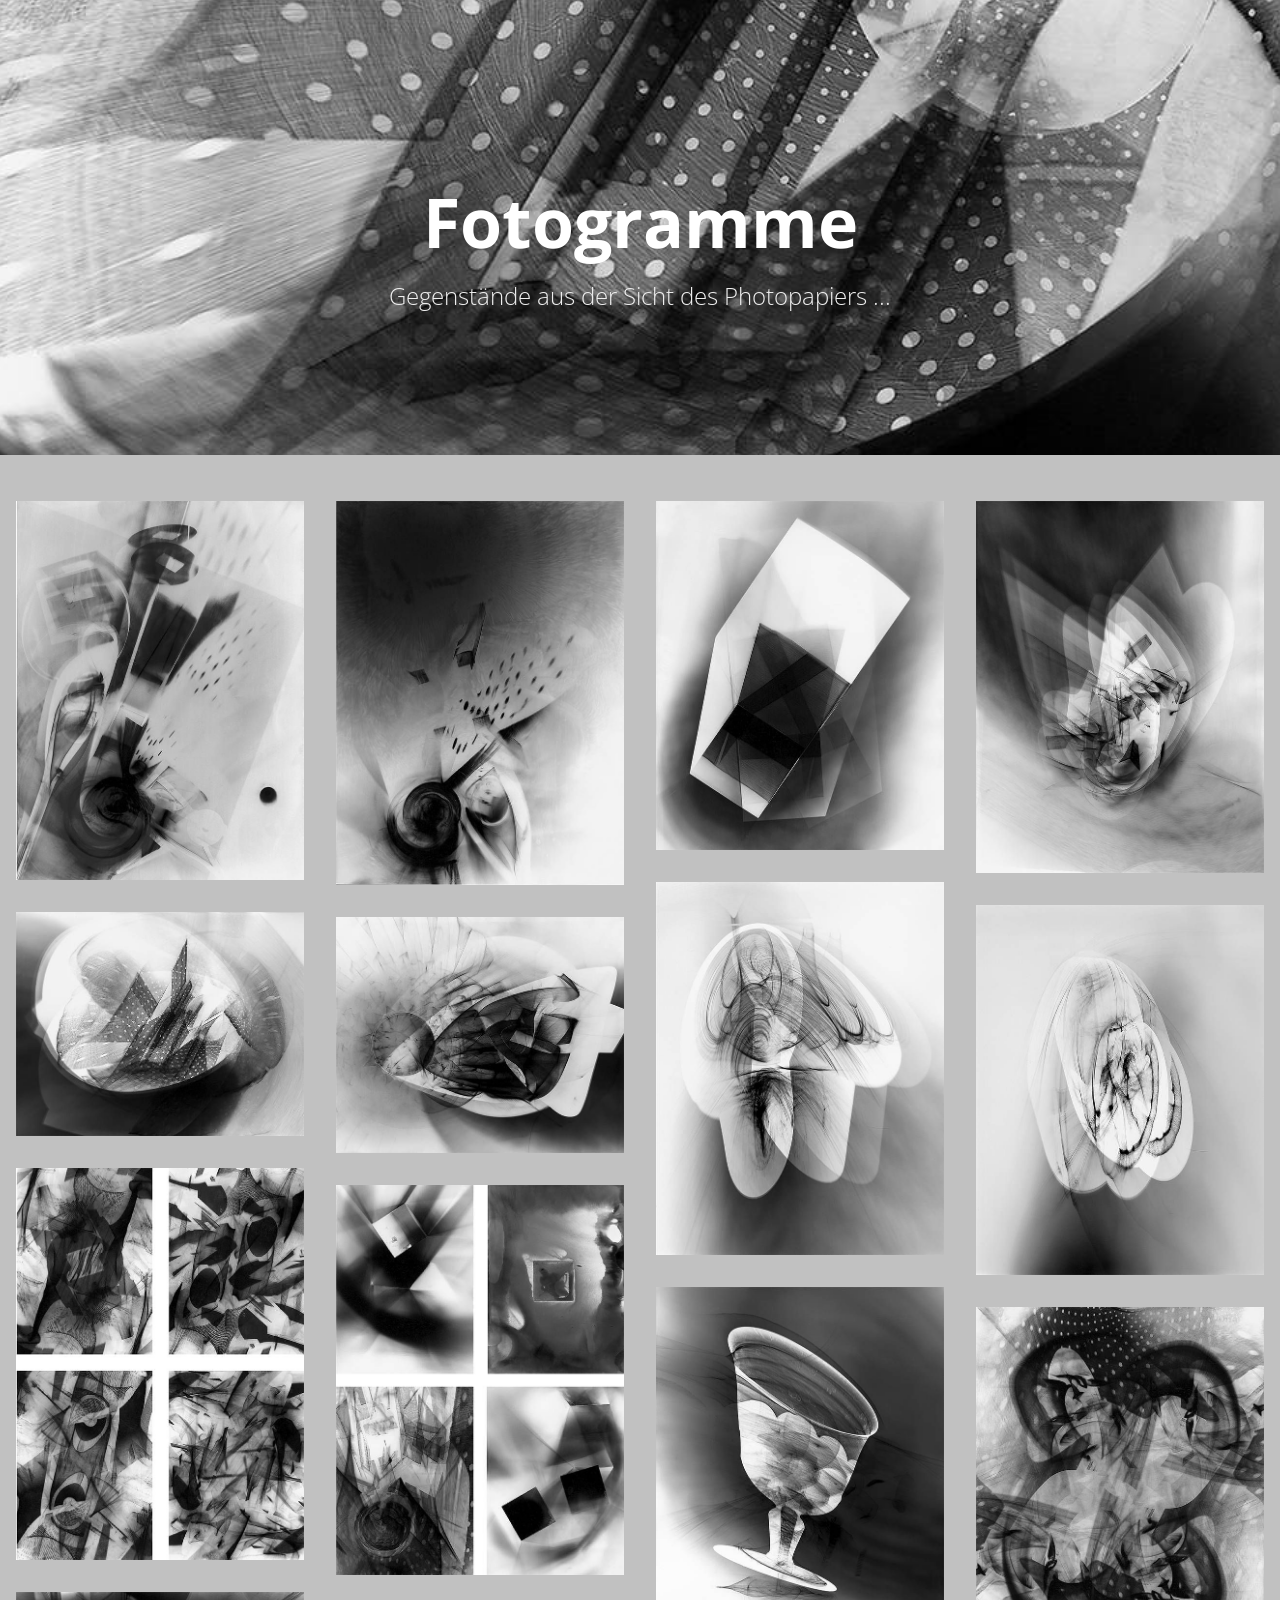
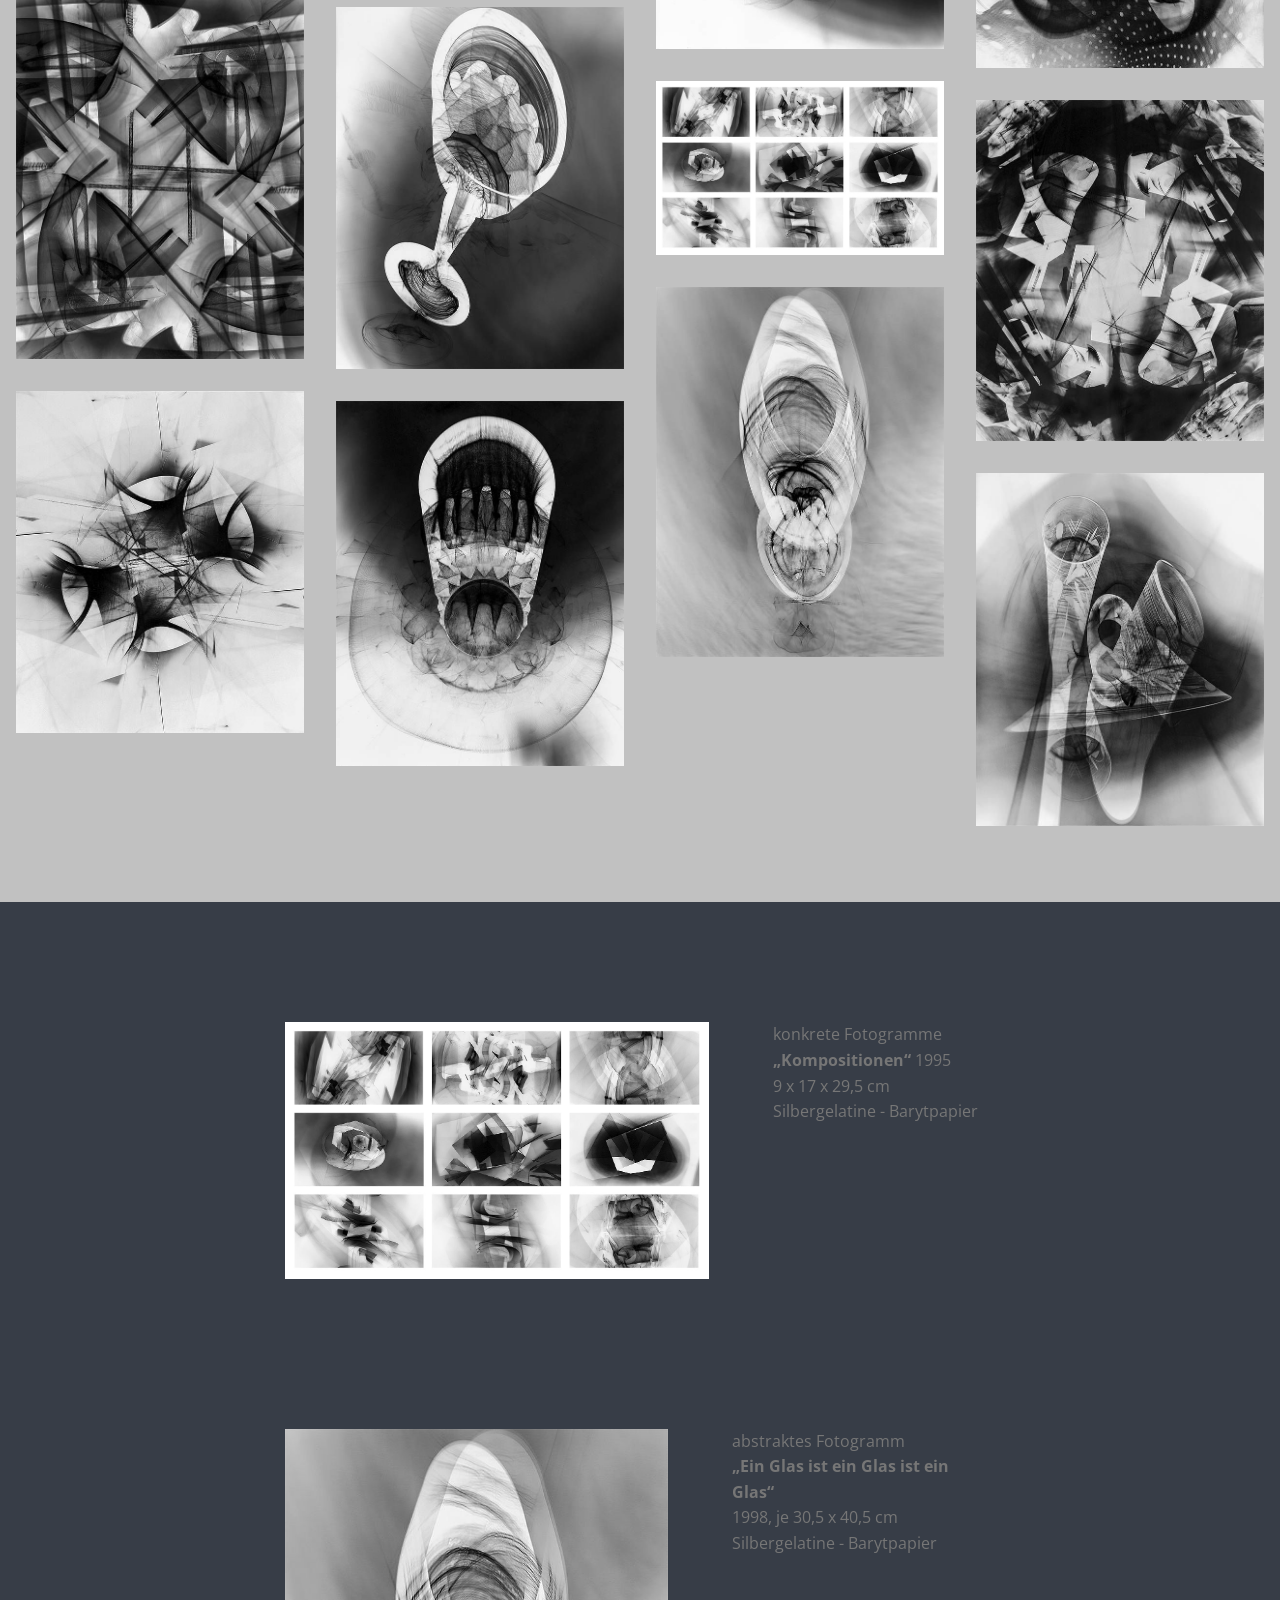
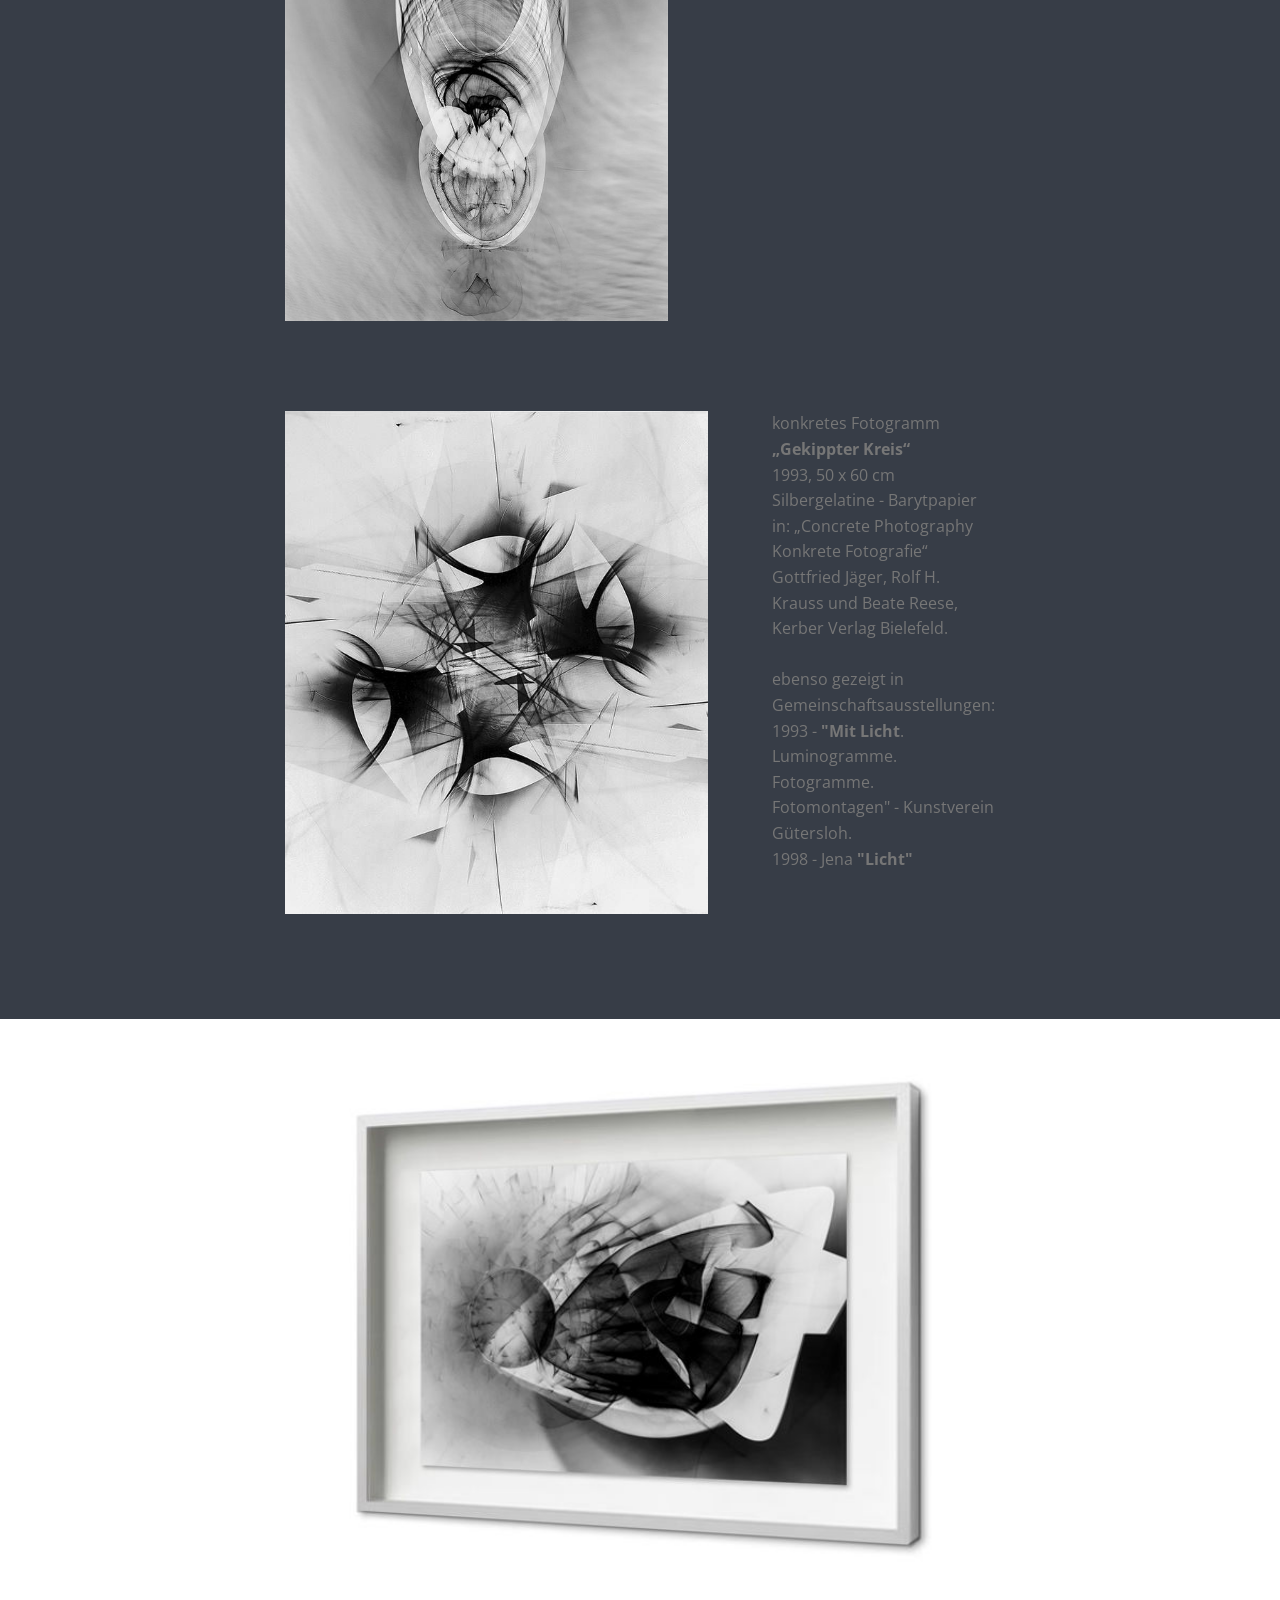
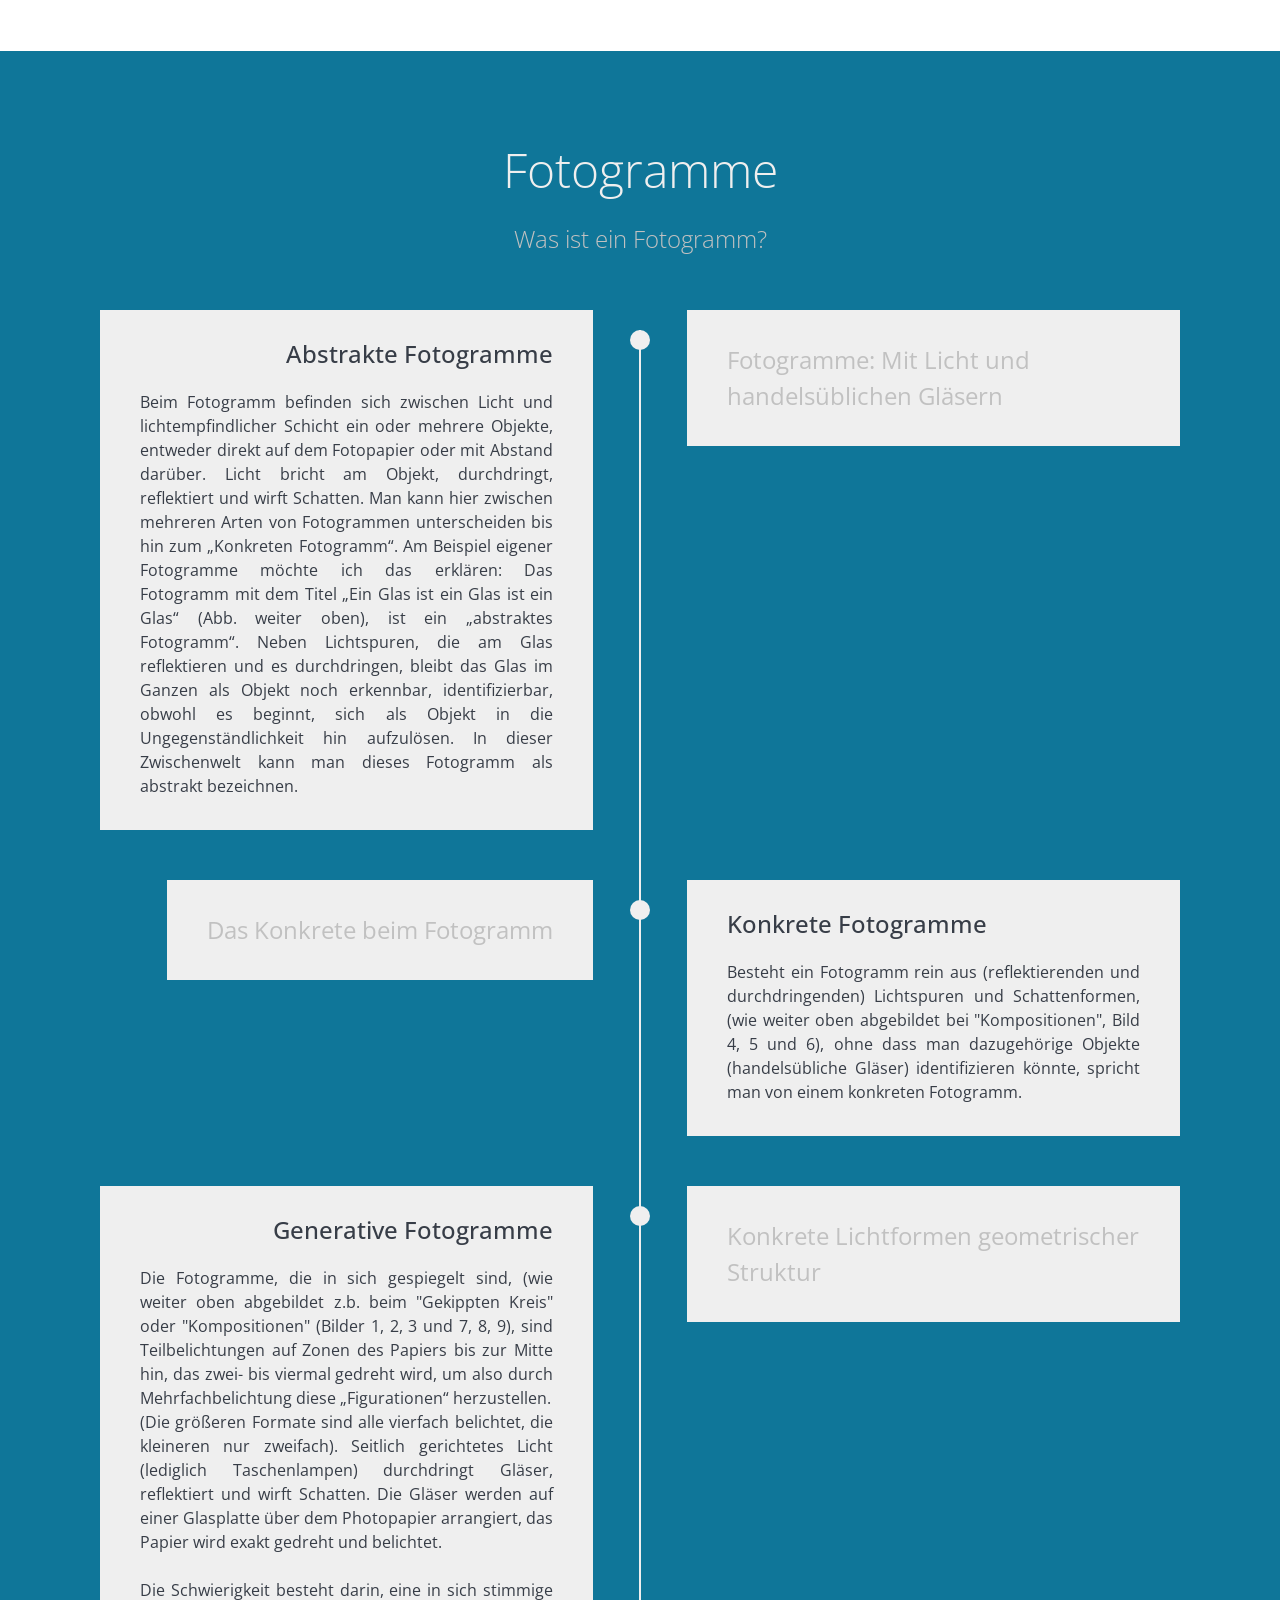
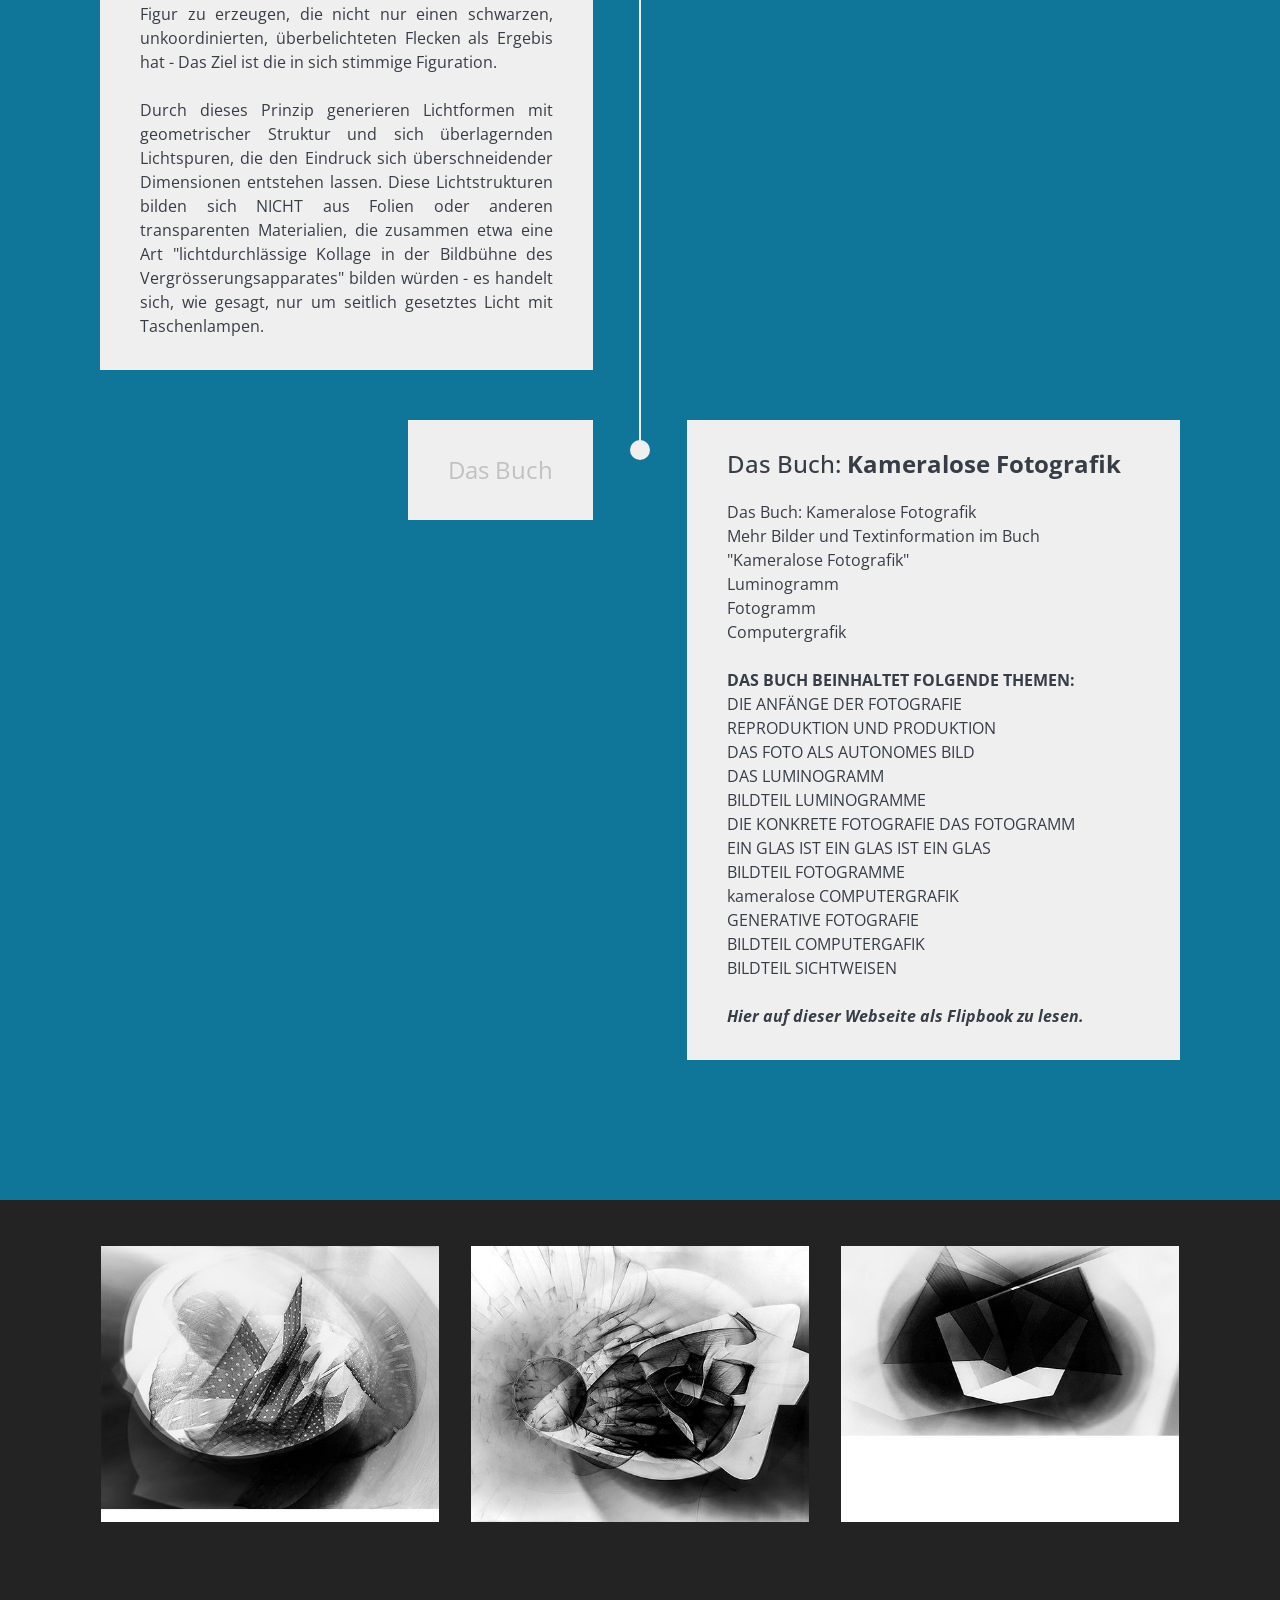
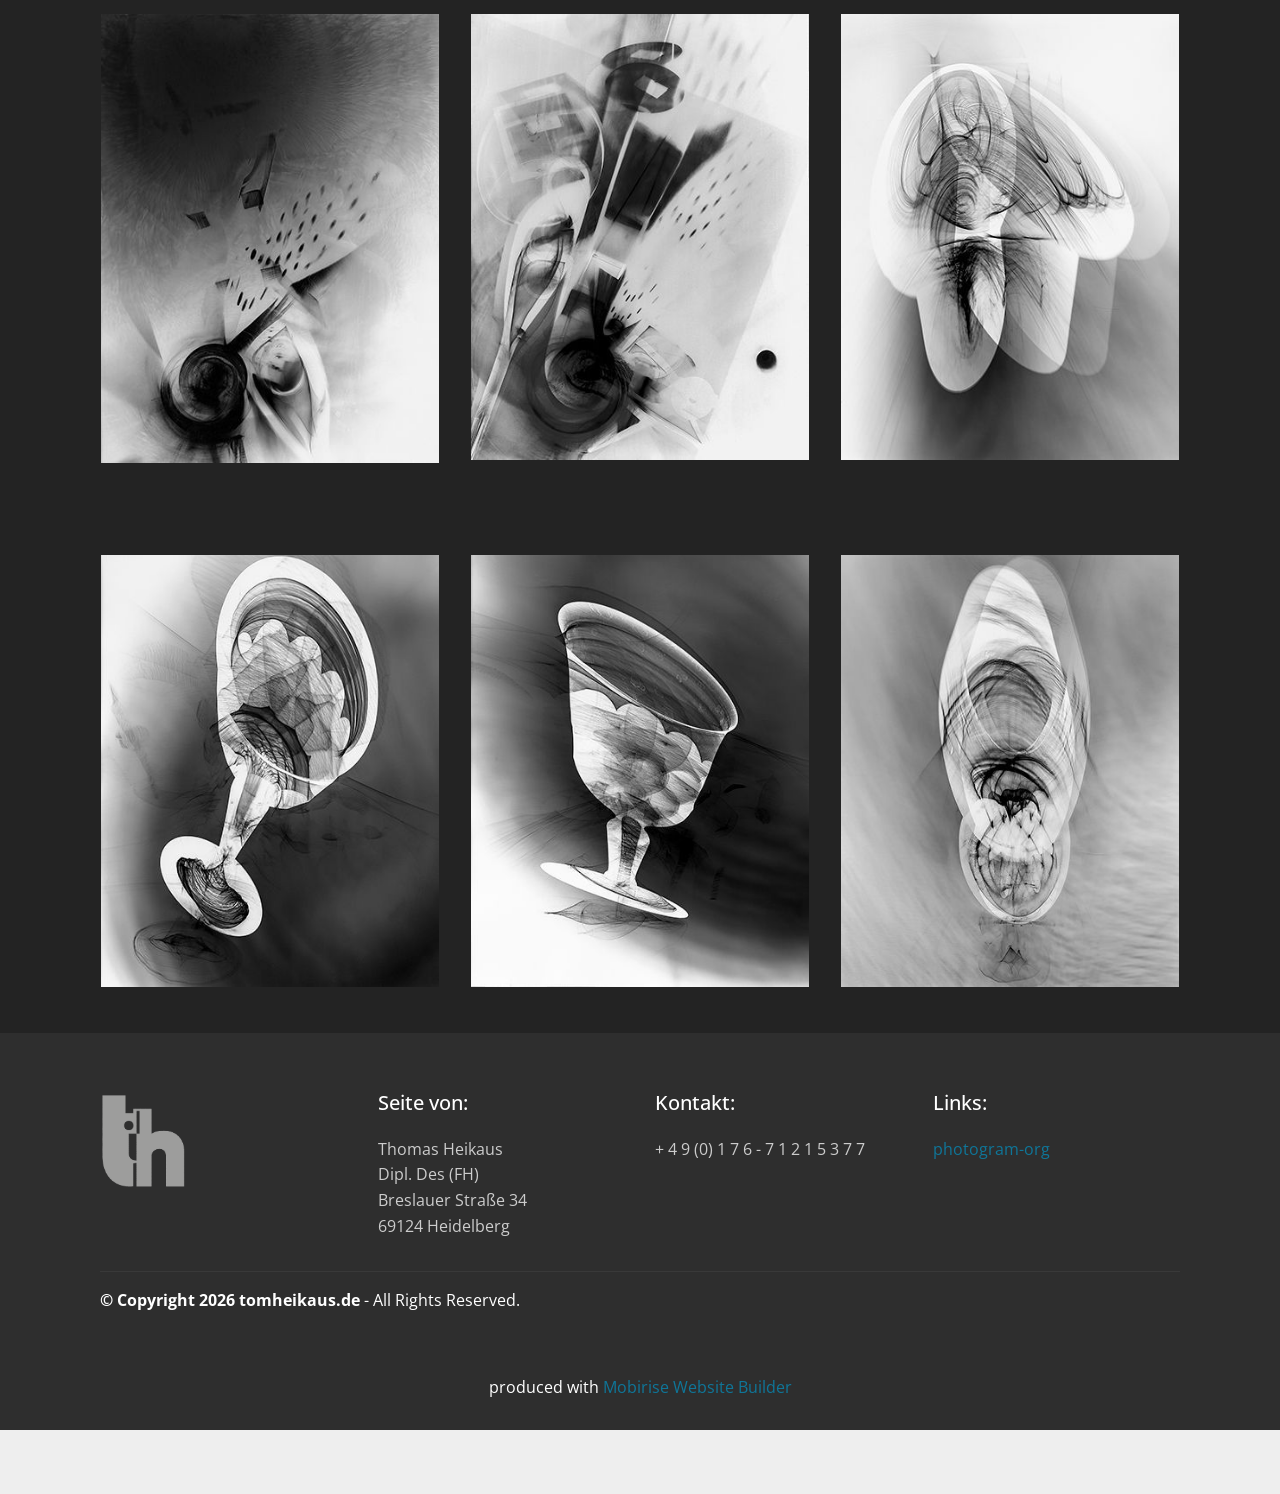
==== commit 6f49be88: "Add files via upload" ====
--- a/page1.html
+++ b/page1.html
@@ -11,15 +11,12 @@
   
   
   <title>Fotogramm</title>
-  <link rel="stylesheet" href="assets/web/assets/mobirise-icons2/mobirise2.css">
-  <link rel="stylesheet" href="assets/web/assets/mobirise-icons-bold/mobirise-icons-bold.css">
   <link rel="stylesheet" href="assets/web/assets/mobirise-icons/mobirise-icons.css">
   <link rel="stylesheet" href="assets/bootstrap/css/bootstrap.min.css">
   <link rel="stylesheet" href="assets/bootstrap/css/bootstrap-grid.min.css">
   <link rel="stylesheet" href="assets/bootstrap/css/bootstrap-reboot.min.css">
   <link rel="stylesheet" href="assets/tether/tether.min.css">
   <link rel="stylesheet" href="assets/animatecss/animate.min.css">
-  <link rel="stylesheet" href="assets/dropdown/css/style.css">
   <link rel="stylesheet" href="assets/socicon/css/styles.css">
   <link rel="stylesheet" href="assets/theme/css/style.css">
   <link rel="stylesheet" href="assets/gallery/style.css">
@@ -27,7 +24,7 @@
   <noscript><link rel="stylesheet" href="https://fonts.googleapis.com/css?family=Open+Sans:300,300i,400,400i,600,600i,700,700i,800,800i&display=swap"></noscript>
   <link rel="preload" href="https://fonts.googleapis.com/css?family=Roboto:100,100i,300,300i,400,400i,500,500i,700,700i,900,900i&display=swap" as="style" onload="this.onload=null;this.rel='stylesheet'">
   <noscript><link rel="stylesheet" href="https://fonts.googleapis.com/css?family=Roboto:100,100i,300,300i,400,400i,500,500i,700,700i,900,900i&display=swap"></noscript>
-  <link rel="preload" as="style" href="assets/mobirise/css/mbr-additional.css?v=vHBwcN"><link rel="stylesheet" href="assets/mobirise/css/mbr-additional.css?v=vHBwcN" type="text/css">
+  <link rel="preload" as="style" href="assets/mobirise/css/mbr-additional.css?v=IjdHRS"><link rel="stylesheet" href="assets/mobirise/css/mbr-additional.css?v=IjdHRS" type="text/css">
 
   
   
@@ -35,43 +32,7 @@
 </head>
 <body>
   
-  <section class="menu cid-qAMLA61ljO" once="menu" id="menu1-e">
-
-    
-
-    <nav class="navbar navbar-expand beta-menu navbar-dropdown align-items-center navbar-fixed-top collapsed">
-        <button class="navbar-toggler navbar-toggler-right" type="button" data-toggle="collapse" data-target="#navbarSupportedContent" aria-controls="navbarSupportedContent" aria-expanded="false" aria-label="Toggle navigation">
-            <div class="hamburger">
-                <span></span>
-                <span></span>
-                <span></span>
-                <span></span>
-            </div>
-        </button>
-        <div class="menu-logo">
-            <div class="navbar-brand">
-                <span class="navbar-logo">
-                    <a href="http://www.tomheikaus.de">
-                         <img src="assets/images/thd-18.gif" alt="Tom Heikaus" title="" style="height: 5rem;">
-                    </a>
-                </span>
-                <span class="navbar-caption-wrap"><a class="navbar-caption text-white text-primary display-7" href="https://tomheikaus.de"><span class="mbrib-more-horizontal mbr-iconfont mbr-iconfont-btn"></span>https://tomheikaus.de<br><br></a></span>
-            </div>
-        </div>
-        <div class="collapse navbar-collapse" id="navbarSupportedContent">
-            <ul class="navbar-nav nav-dropdown" data-app-modern-menu="true"><li class="nav-item">
-                    <a class="nav-link link text-white display-4" href="https://mobirise.com">
-                        &nbsp; &nbsp; &nbsp; &nbsp; &nbsp; &nbsp; &nbsp; &nbsp; &nbsp; &nbsp; &nbsp;&nbsp;</a>
-                </li>
-                <li class="nav-item">
-                    <a class="nav-link link text-white display-4" href="https://mobirise.com">&nbsp; &nbsp; &nbsp; &nbsp; &nbsp; &nbsp; &nbsp; &nbsp; &nbsp; &nbsp; &nbsp;</a>
-                </li></ul>
-            <div class="navbar-buttons mbr-section-btn"><a class="btn btn-sm btn-white-outline display-4" href="index.html"><span class="mobi-mbri mobi-mbri-sun2 mbr-iconfont mbr-iconfont-btn" style="color: rgb(239, 239, 239);"></span>_zu "Luminogramme"</a>  <a class="btn btn-sm btn-white-outline display-4" href="page1.html"><span class="mobi-mbri mobi-mbri-sun mbr-iconfont mbr-iconfont-btn" style="color: rgb(239, 239, 239);"></span>_zu "Fotogramme"</a> <a class="btn btn-sm btn-white-outline display-4" href="page2.html"><span class="mobi-mbri mobi-mbri-laptop mbr-iconfont mbr-iconfont-btn" style="color: rgb(239, 239, 239);"></span>_zur "Computergrafik"</a>  <a class="btn btn-sm btn-white-outline display-4" href="page5.html"><span class="mobi-mbri mobi-mbri-info mbr-iconfont mbr-iconfont-btn" style="color: rgb(239, 239, 239);"></span>_zum "Impressum"</a></div>
-        </div>
-    </nav>
-</section>
-
-<section class="mbr-section content5 cid-qBlzZdOg45 mbr-parallax-background" id="content5-f">
+  <section class="mbr-section content5 cid-qBlzZdOg45 mbr-parallax-background" id="content5-f">
 
     
 
@@ -522,7 +483,7 @@
             </div>
         </div>
     </div>
-</section><section class="display-7" style="padding: 0;align-items: center;justify-content: center;flex-wrap: wrap;    align-content: center;display: flex;position: relative;height: 4rem;"><a href="https://mobiri.se/2760074" style="flex: 1 1;height: 4rem;position: absolute;width: 100%;z-index: 1;"><img alt="" style="height: 4rem;" src="[data-uri]"></a><p style="margin: 0;text-align: center;" class="display-7">&#8204;</p><a style="z-index:1" href="https://mobirise.com/builder/no-code-website-builder.html">No Code Website Builder</a></section><script src="assets/popper/popper.min.js"></script>  <script src="assets/web/assets/jquery/jquery.min.js"></script>  <script src="assets/bootstrap/js/bootstrap.min.js"></script>  <script src="assets/tether/tether.min.js"></script>  <script src="assets/smoothscroll/smooth-scroll.js"></script>  <script src="assets/viewportchecker/jquery.viewportchecker.js"></script>  <script src="assets/dropdown/js/nav-dropdown.js"></script>  <script src="assets/dropdown/js/navbar-dropdown.js"></script>  <script src="assets/touchswipe/jquery.touch-swipe.min.js"></script>  <script src="assets/parallax/jarallax.min.js"></script>  <script src="assets/masonry/masonry.pkgd.min.js"></script>  <script src="assets/imagesloaded/imagesloaded.pkgd.min.js"></script>  <script src="assets/bootstrapcarouselswipe/bootstrap-carousel-swipe.js"></script>  <script src="assets/vimeoplayer/jquery.mb.vimeo_player.js"></script>  <script src="assets/theme/js/script.js"></script>  <script src="assets/gallery/player.min.js"></script>  <script src="assets/gallery/script.js"></script>  <script src="assets/slidervideo/script.js"></script>  
+</section><section class="display-7" style="padding: 0;align-items: center;justify-content: center;flex-wrap: wrap;    align-content: center;display: flex;position: relative;height: 4rem;"><a href="https://mobiri.se/2760074" style="flex: 1 1;height: 4rem;position: absolute;width: 100%;z-index: 1;"><img alt="" style="height: 4rem;" src="[data-uri]"></a><p style="margin: 0;text-align: center;" class="display-7">&#8204;</p><a style="z-index:1" href="https://mobirise.com/builder/ai-website-generator.html">AI Website Generator</a></section><script src="assets/popper/popper.min.js"></script>  <script src="assets/web/assets/jquery/jquery.min.js"></script>  <script src="assets/bootstrap/js/bootstrap.min.js"></script>  <script src="assets/tether/tether.min.js"></script>  <script src="assets/smoothscroll/smooth-scroll.js"></script>  <script src="assets/viewportchecker/jquery.viewportchecker.js"></script>  <script src="assets/parallax/jarallax.min.js"></script>  <script src="assets/masonry/masonry.pkgd.min.js"></script>  <script src="assets/imagesloaded/imagesloaded.pkgd.min.js"></script>  <script src="assets/bootstrapcarouselswipe/bootstrap-carousel-swipe.js"></script>  <script src="assets/vimeoplayer/jquery.mb.vimeo_player.js"></script>  <script src="assets/theme/js/script.js"></script>  <script src="assets/gallery/player.min.js"></script>  <script src="assets/gallery/script.js"></script>  <script src="assets/slidervideo/script.js"></script>  
   
   
  <div id="scrollToTop" class="scrollToTop mbr-arrow-up"><a style="text-align: center;"><i class="mbr-arrow-up-icon mbr-arrow-up-icon-cm cm-icon cm-icon-smallarrow-up"></i></a></div>
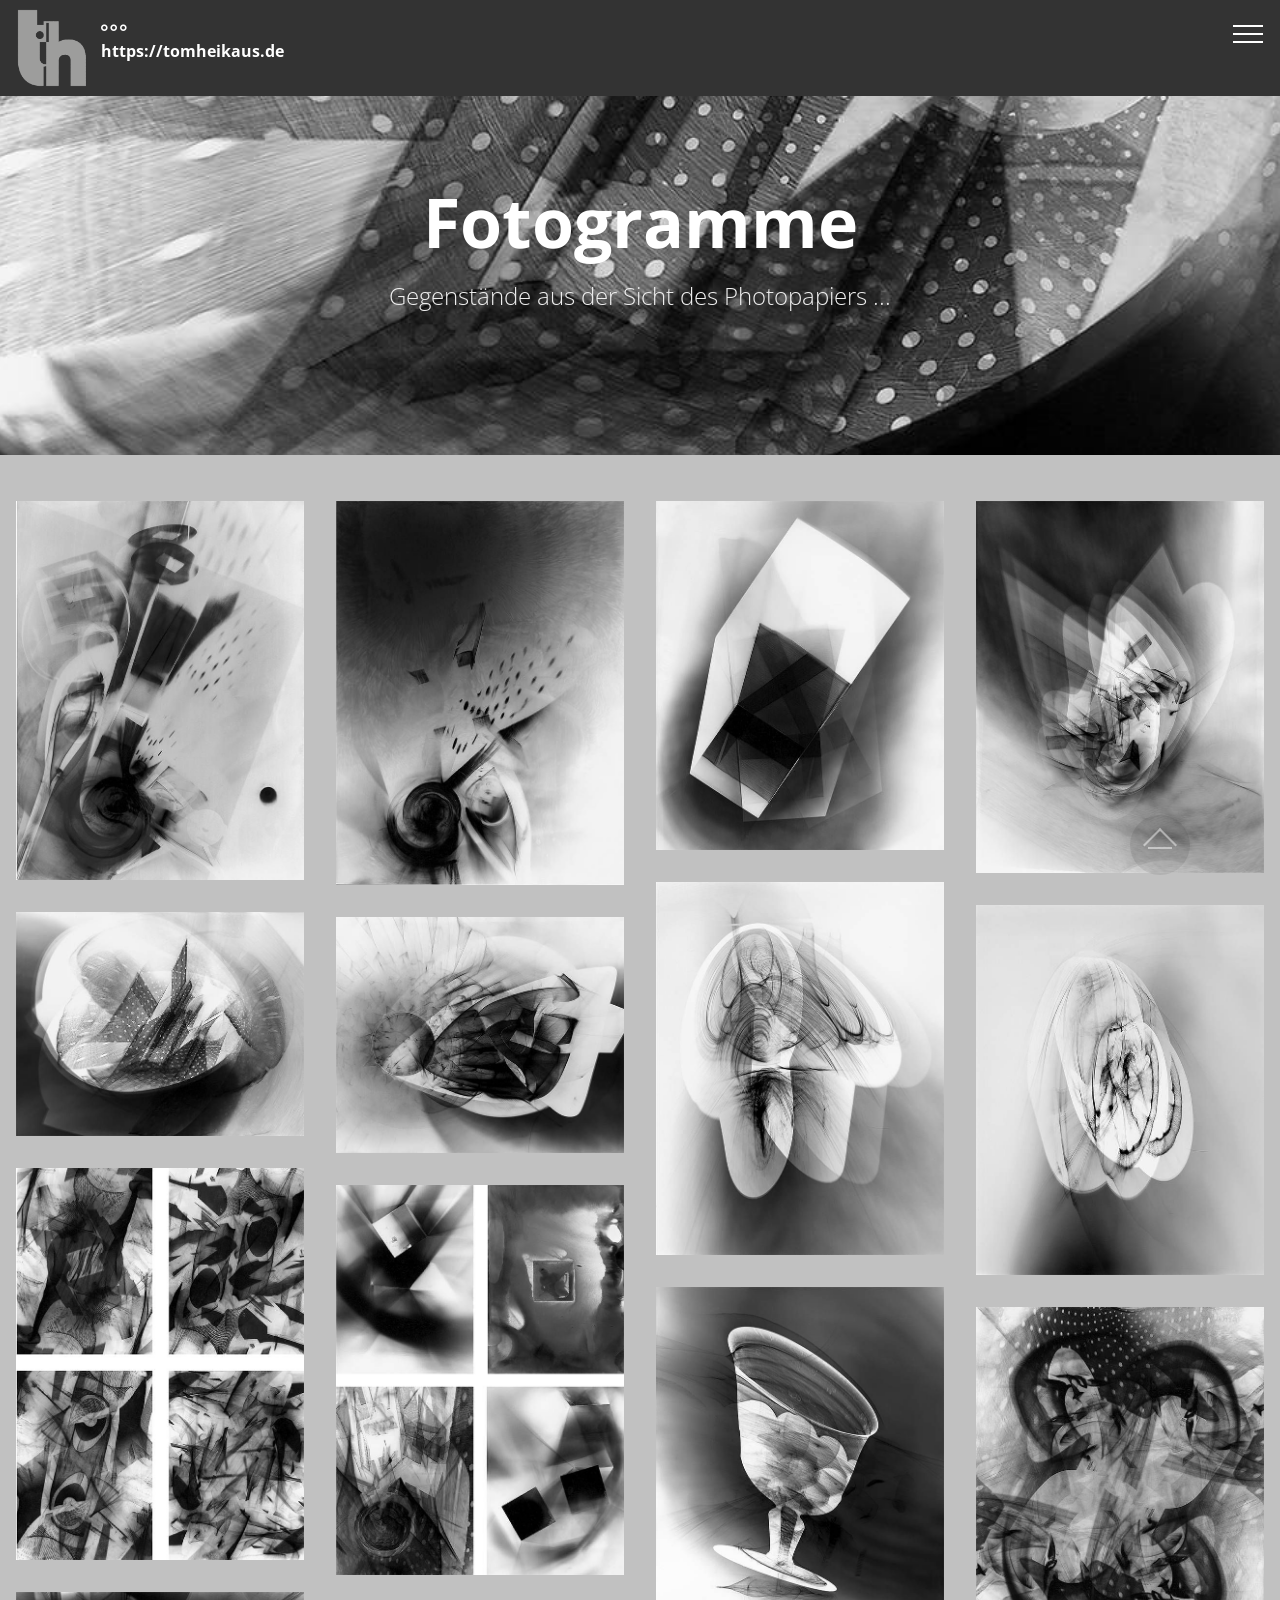
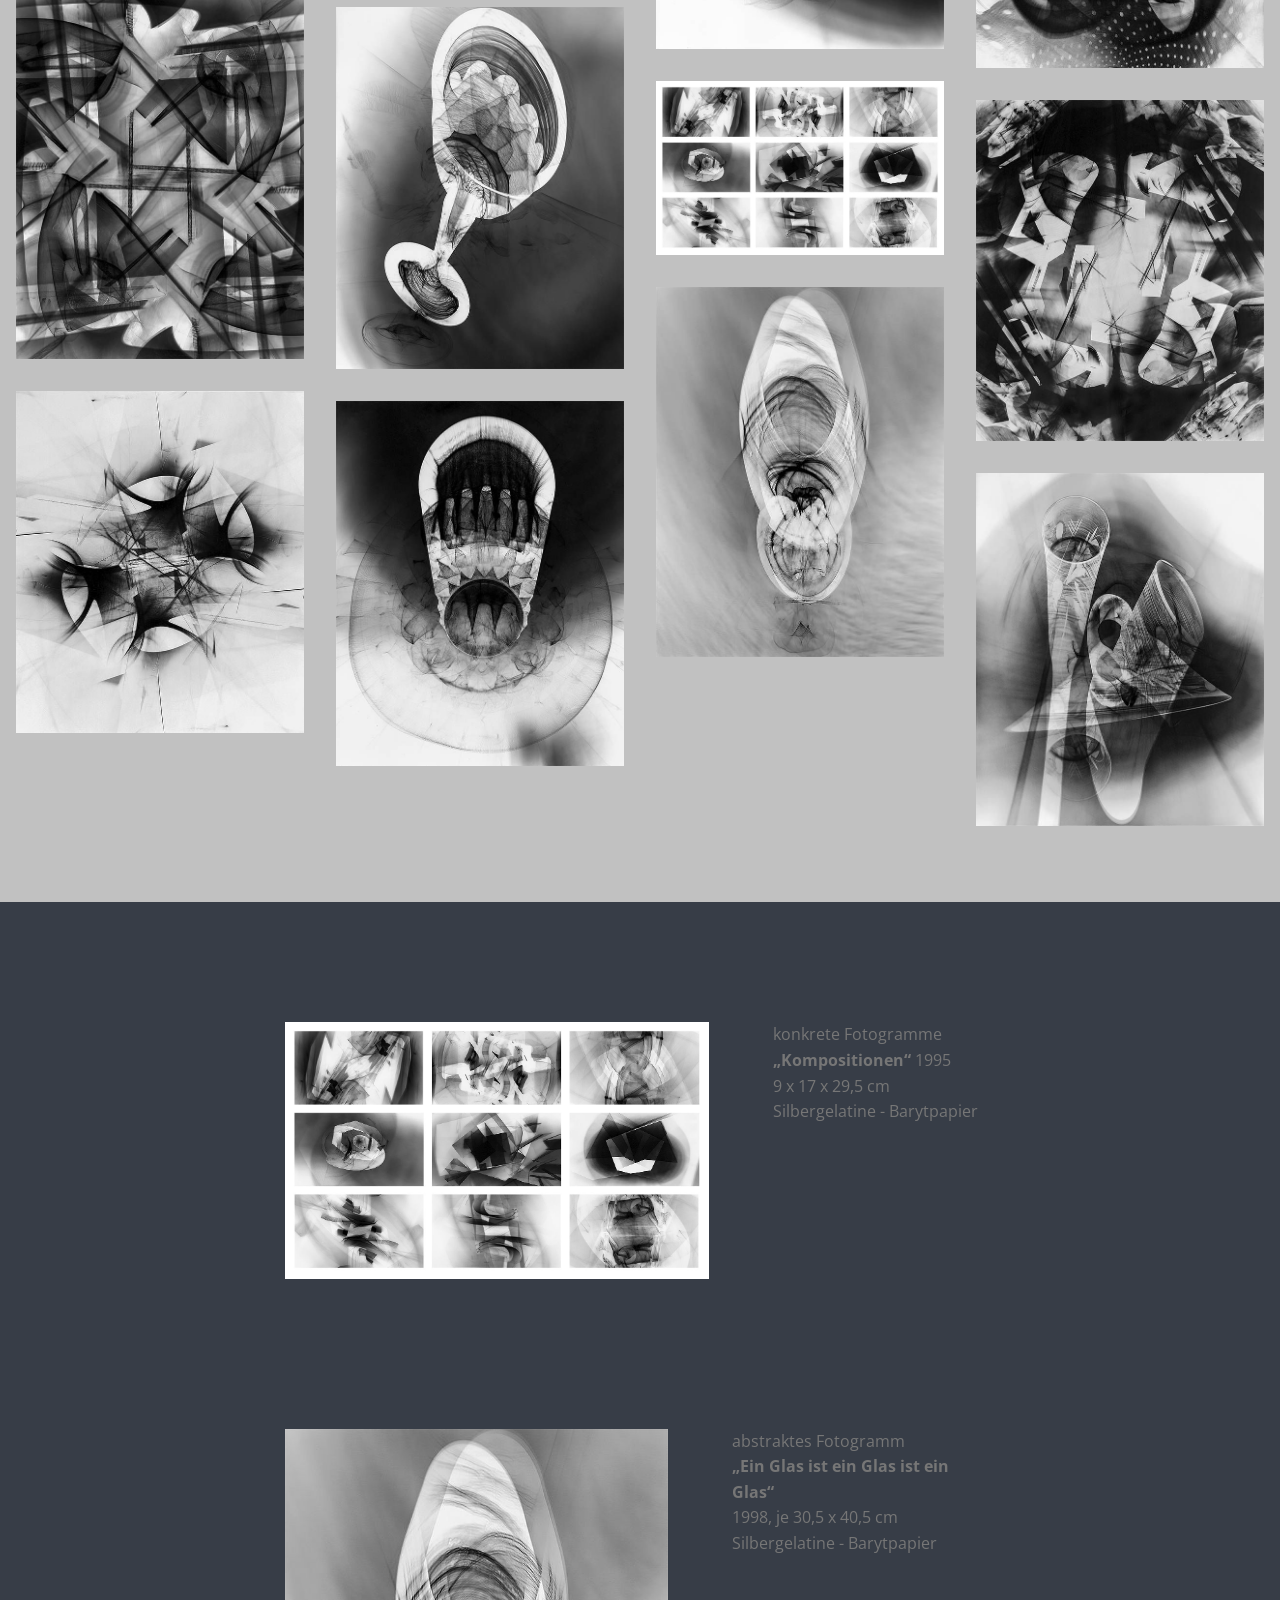
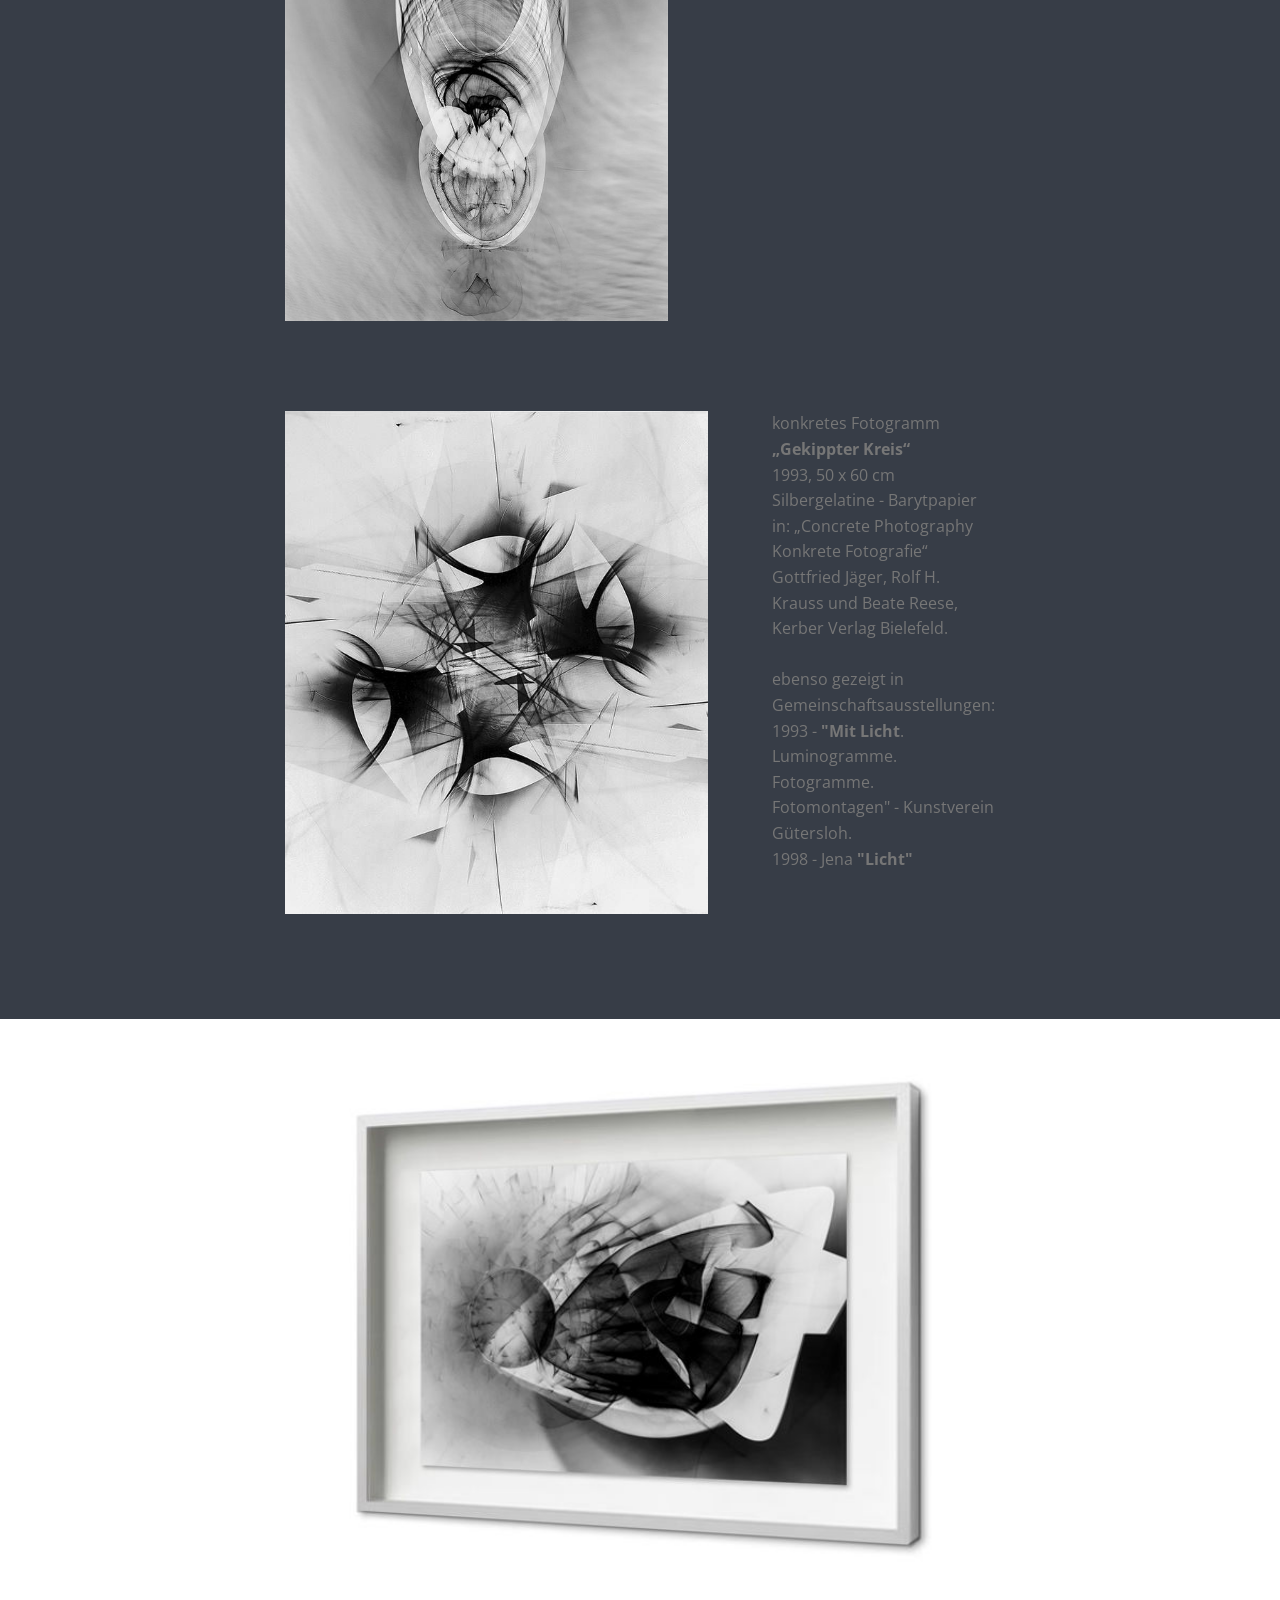
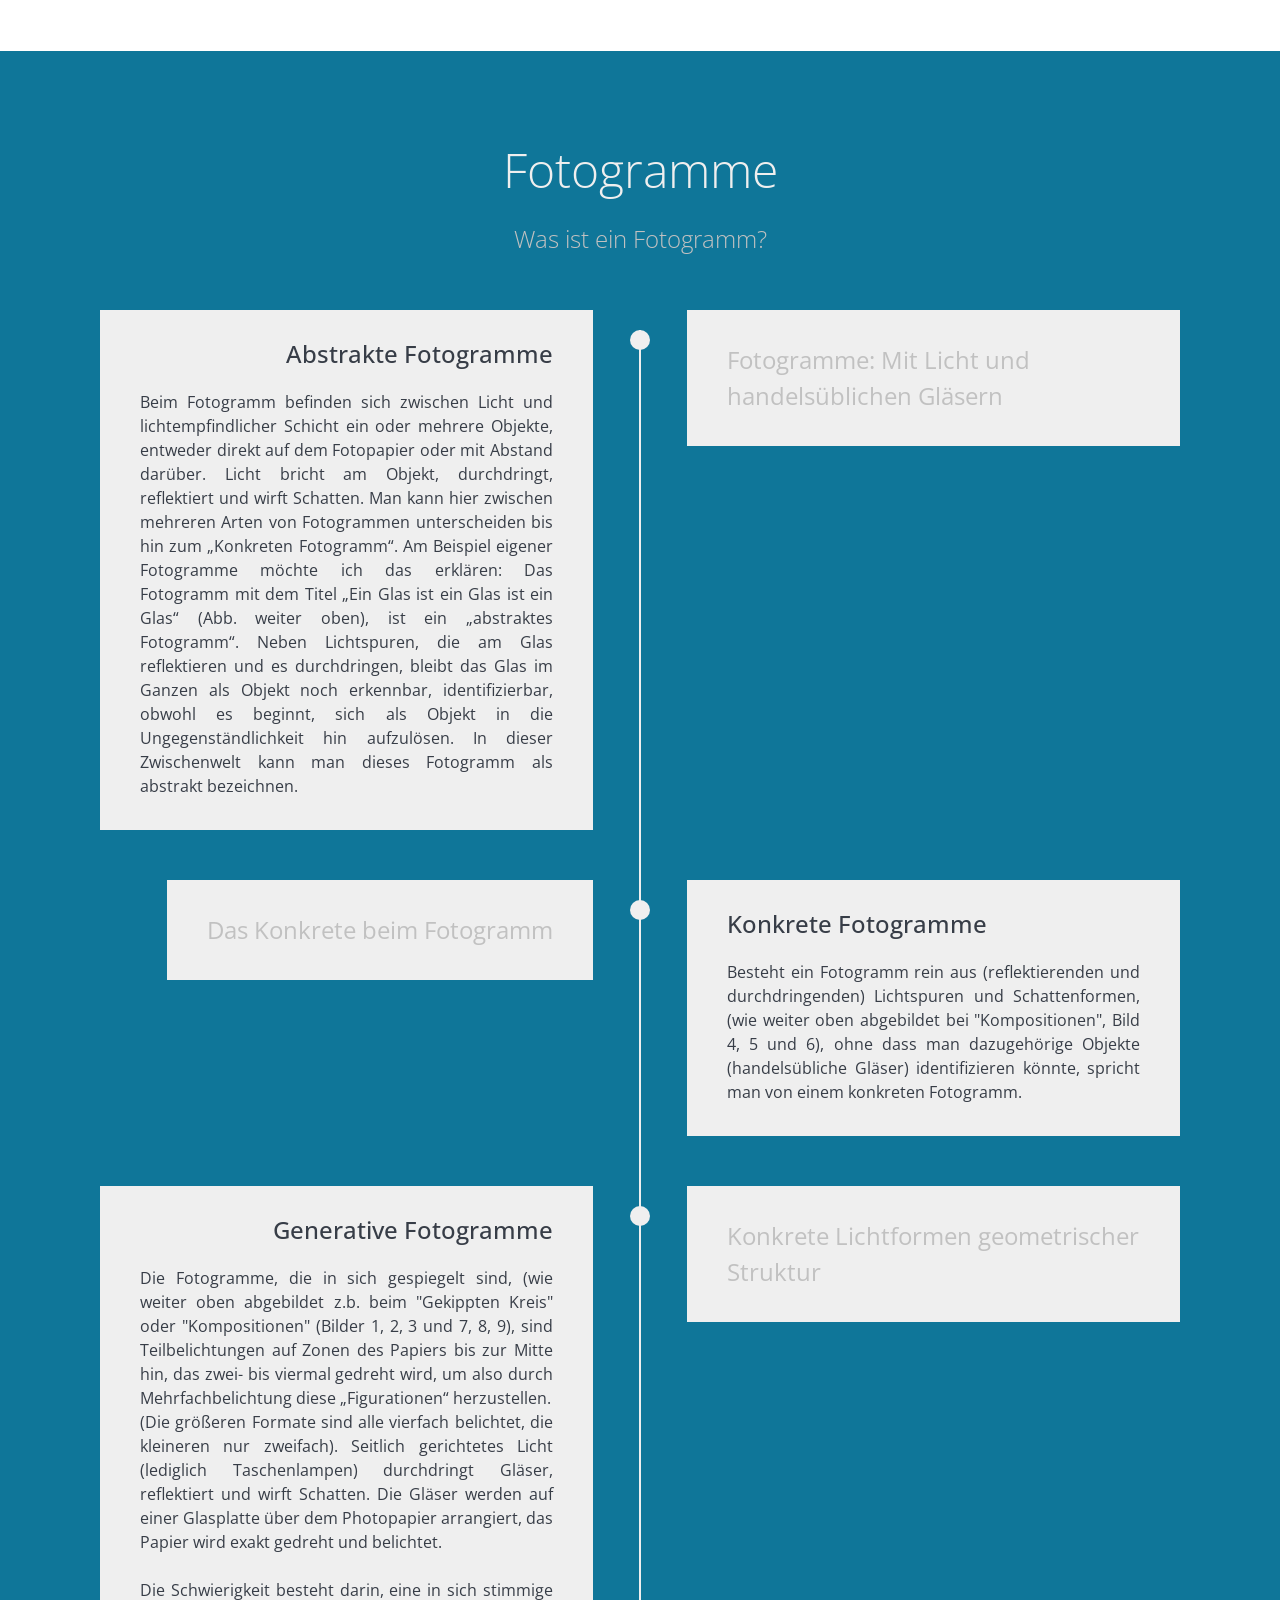
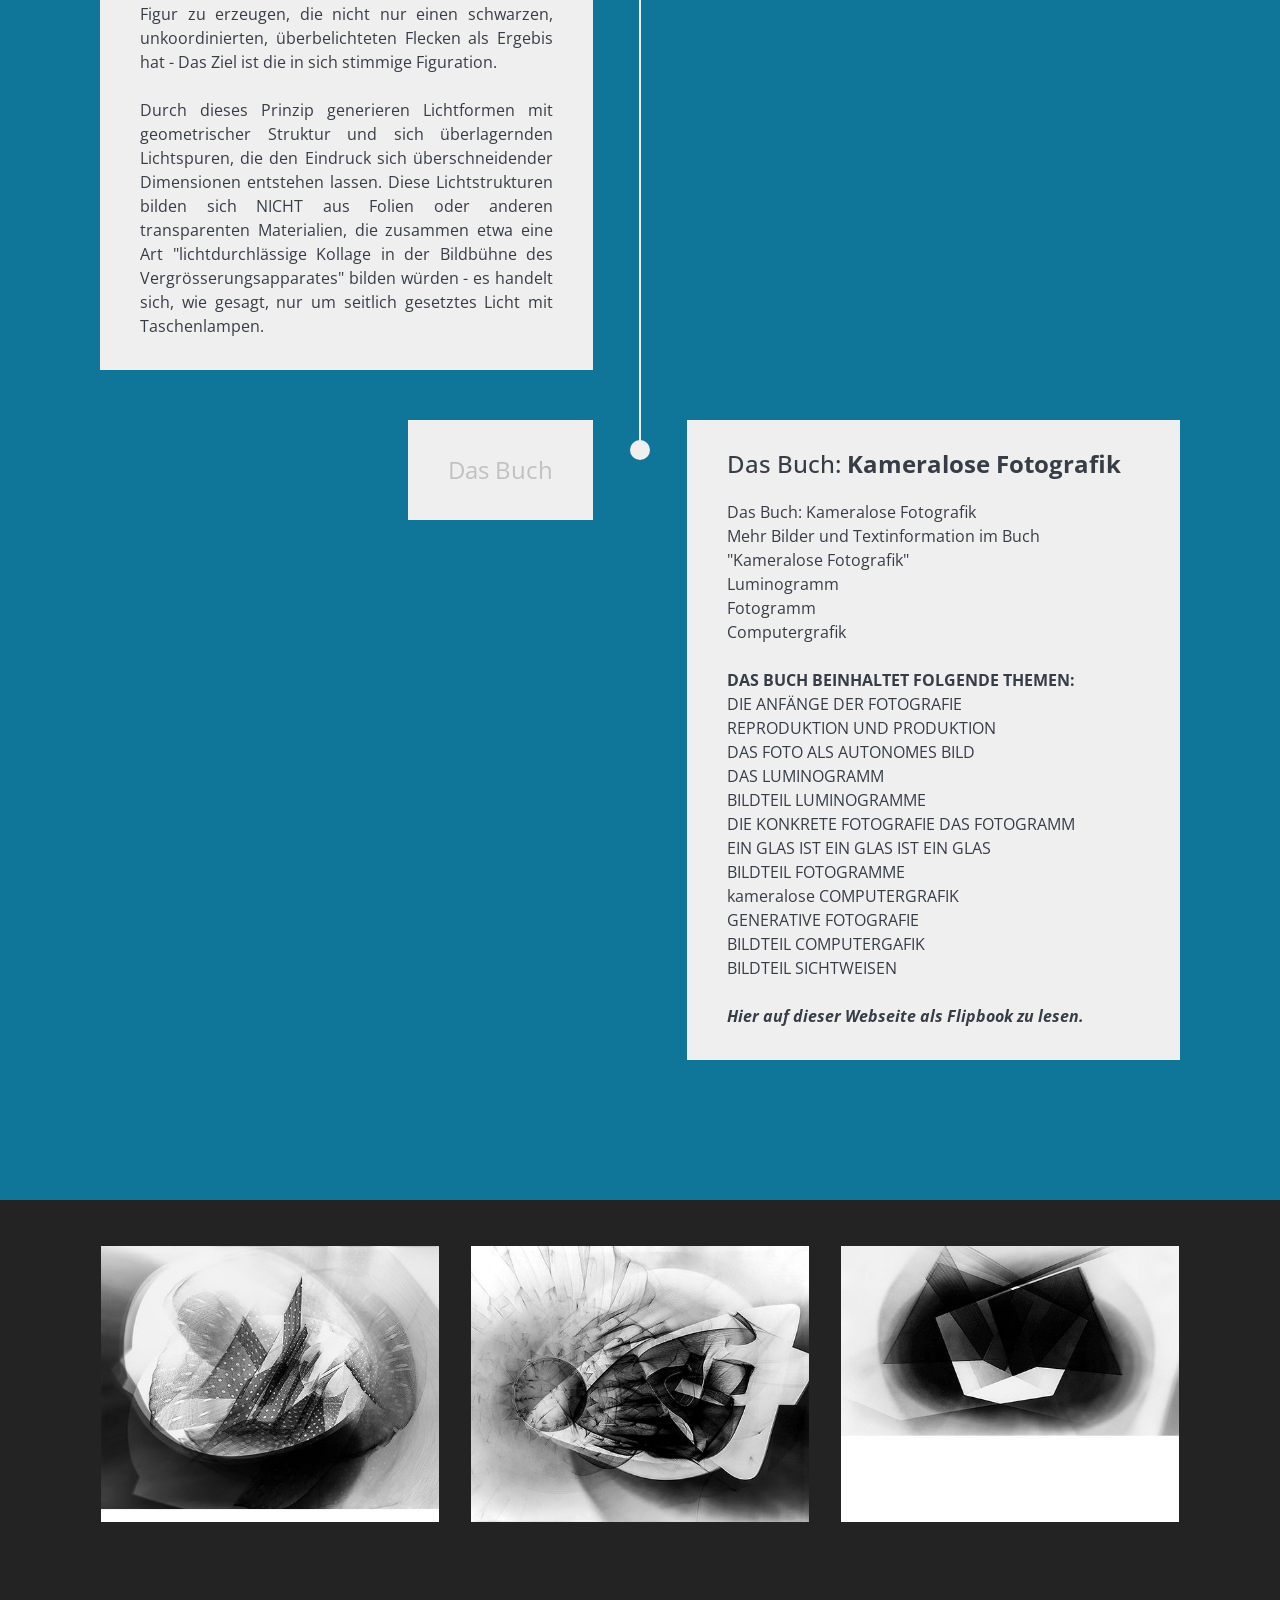
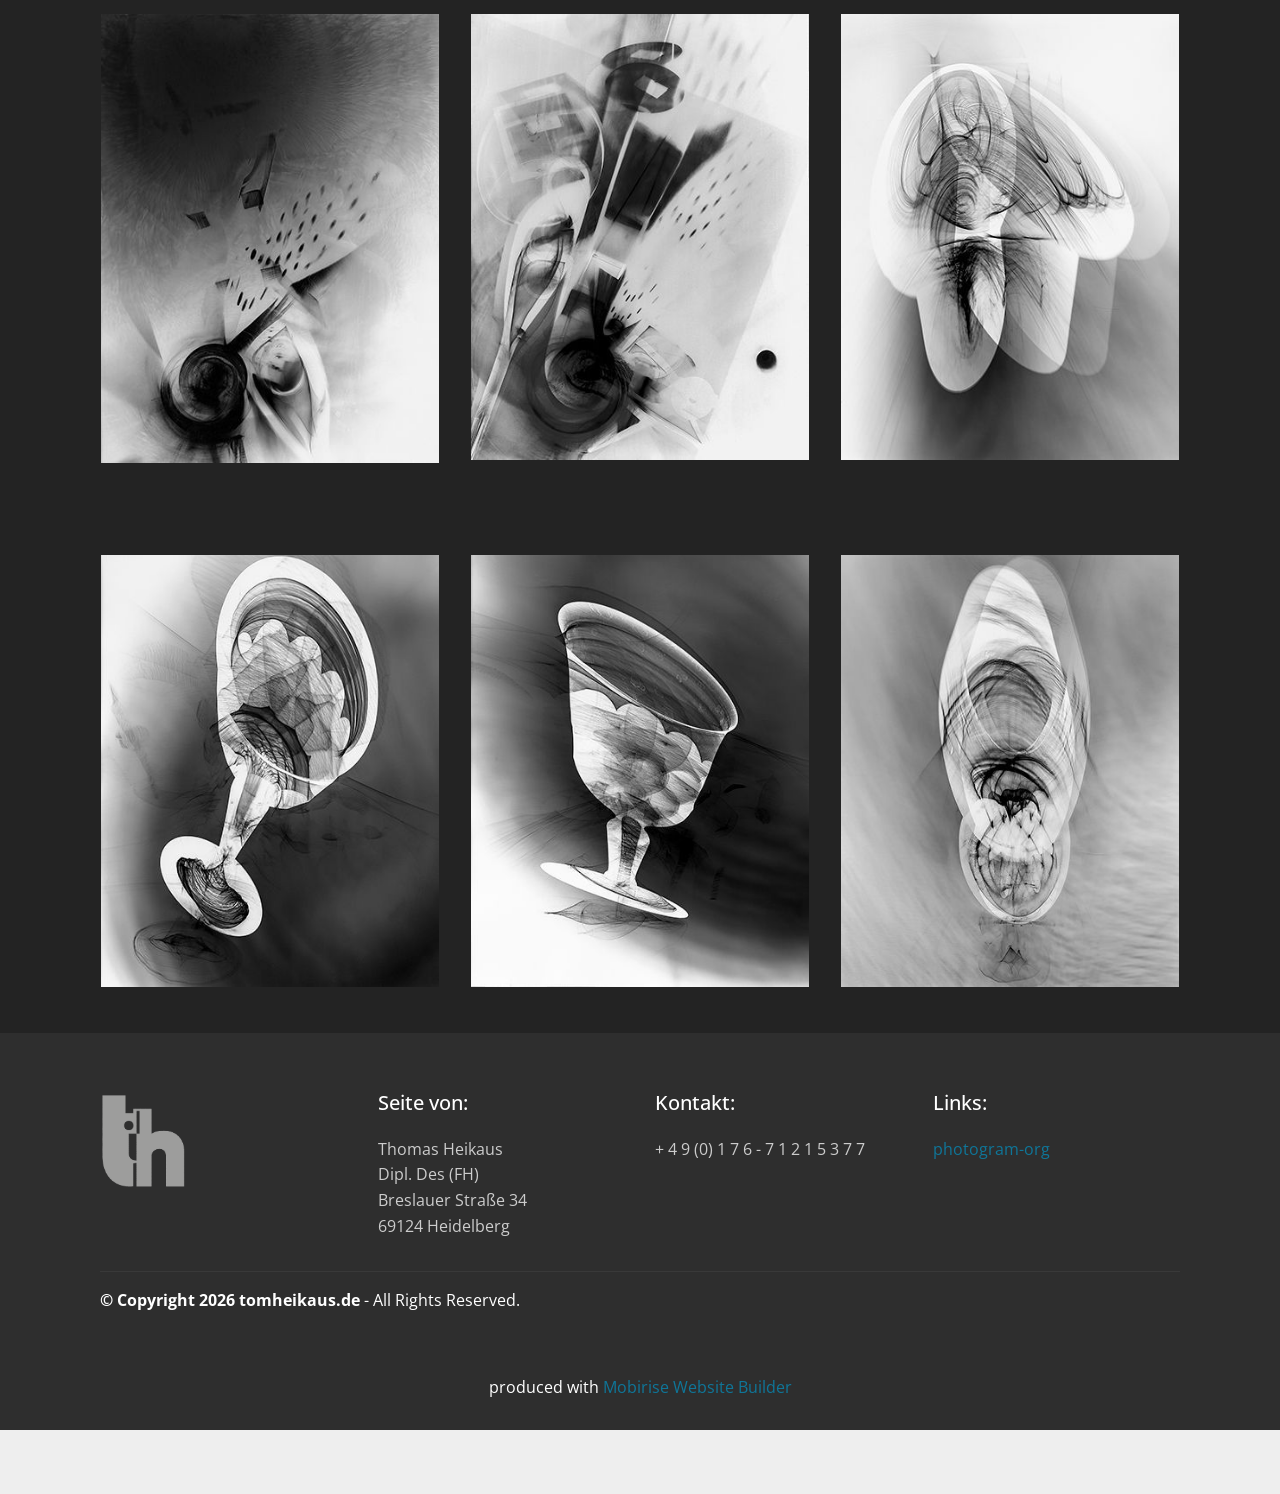
==== commit 3c3475f7: "Add files via upload" ====
--- a/page1.html
+++ b/page1.html
@@ -11,12 +11,15 @@
   
   
   <title>Fotogramm</title>
+  <link rel="stylesheet" href="assets/web/assets/mobirise-icons2/mobirise2.css">
+  <link rel="stylesheet" href="assets/web/assets/mobirise-icons-bold/mobirise-icons-bold.css">
   <link rel="stylesheet" href="assets/web/assets/mobirise-icons/mobirise-icons.css">
   <link rel="stylesheet" href="assets/bootstrap/css/bootstrap.min.css">
   <link rel="stylesheet" href="assets/bootstrap/css/bootstrap-grid.min.css">
   <link rel="stylesheet" href="assets/bootstrap/css/bootstrap-reboot.min.css">
   <link rel="stylesheet" href="assets/tether/tether.min.css">
   <link rel="stylesheet" href="assets/animatecss/animate.min.css">
+  <link rel="stylesheet" href="assets/dropdown/css/style.css">
   <link rel="stylesheet" href="assets/socicon/css/styles.css">
   <link rel="stylesheet" href="assets/theme/css/style.css">
   <link rel="stylesheet" href="assets/gallery/style.css">
@@ -24,7 +27,7 @@
   <noscript><link rel="stylesheet" href="https://fonts.googleapis.com/css?family=Open+Sans:300,300i,400,400i,600,600i,700,700i,800,800i&display=swap"></noscript>
   <link rel="preload" href="https://fonts.googleapis.com/css?family=Roboto:100,100i,300,300i,400,400i,500,500i,700,700i,900,900i&display=swap" as="style" onload="this.onload=null;this.rel='stylesheet'">
   <noscript><link rel="stylesheet" href="https://fonts.googleapis.com/css?family=Roboto:100,100i,300,300i,400,400i,500,500i,700,700i,900,900i&display=swap"></noscript>
-  <link rel="preload" as="style" href="assets/mobirise/css/mbr-additional.css?v=IjdHRS"><link rel="stylesheet" href="assets/mobirise/css/mbr-additional.css?v=IjdHRS" type="text/css">
+  <link rel="preload" as="style" href="assets/mobirise/css/mbr-additional.css?v=Sxrwhv"><link rel="stylesheet" href="assets/mobirise/css/mbr-additional.css?v=Sxrwhv" type="text/css">
 
   
   
@@ -32,7 +35,43 @@
 </head>
 <body>
   
-  <section class="mbr-section content5 cid-qBlzZdOg45 mbr-parallax-background" id="content5-f">
+  <section class="menu cid-qAMLA61ljO" once="menu" id="menu1-e">
+
+    
+
+    <nav class="navbar navbar-expand beta-menu navbar-dropdown align-items-center navbar-fixed-top collapsed">
+        <button class="navbar-toggler navbar-toggler-right" type="button" data-toggle="collapse" data-target="#navbarSupportedContent" aria-controls="navbarSupportedContent" aria-expanded="false" aria-label="Toggle navigation">
+            <div class="hamburger">
+                <span></span>
+                <span></span>
+                <span></span>
+                <span></span>
+            </div>
+        </button>
+        <div class="menu-logo">
+            <div class="navbar-brand">
+                <span class="navbar-logo">
+                    <a href="http://www.tomheikaus.de">
+                         <img src="assets/images/thd-18.gif" alt="Tom Heikaus" title="" style="height: 5rem;">
+                    </a>
+                </span>
+                <span class="navbar-caption-wrap"><a class="navbar-caption text-white text-primary display-7" href="https://tomheikaus.de"><span class="mbrib-more-horizontal mbr-iconfont mbr-iconfont-btn"></span>https://tomheikaus.de<br><br></a></span>
+            </div>
+        </div>
+        <div class="collapse navbar-collapse" id="navbarSupportedContent">
+            <ul class="navbar-nav nav-dropdown" data-app-modern-menu="true"><li class="nav-item">
+                    <a class="nav-link link text-white display-4" href="https://mobirise.com">
+                        &nbsp; &nbsp; &nbsp; &nbsp; &nbsp; &nbsp; &nbsp; &nbsp; &nbsp; &nbsp; &nbsp;&nbsp;</a>
+                </li>
+                <li class="nav-item">
+                    <a class="nav-link link text-white display-4" href="https://mobirise.com">&nbsp; &nbsp; &nbsp; &nbsp; &nbsp; &nbsp; &nbsp; &nbsp; &nbsp; &nbsp; &nbsp;</a>
+                </li></ul>
+            <div class="navbar-buttons mbr-section-btn"><a class="btn btn-sm btn-white-outline display-4" href="index.html"><span class="mobi-mbri mobi-mbri-sun2 mbr-iconfont mbr-iconfont-btn" style="color: rgb(239, 239, 239);"></span>_zu "Luminogramme"</a>  <a class="btn btn-sm btn-white-outline display-4" href="page1.html"><span class="mobi-mbri mobi-mbri-sun mbr-iconfont mbr-iconfont-btn" style="color: rgb(239, 239, 239);"></span>_zu "Fotogramme"</a></div>
+        </div>
+    </nav>
+</section>
+
+<section class="mbr-section content5 cid-qBlzZdOg45 mbr-parallax-background" id="content5-f">
 
     
 
@@ -483,7 +522,7 @@
             </div>
         </div>
     </div>
-</section><section class="display-7" style="padding: 0;align-items: center;justify-content: center;flex-wrap: wrap;    align-content: center;display: flex;position: relative;height: 4rem;"><a href="https://mobiri.se/2760074" style="flex: 1 1;height: 4rem;position: absolute;width: 100%;z-index: 1;"><img alt="" style="height: 4rem;" src="[data-uri]"></a><p style="margin: 0;text-align: center;" class="display-7">&#8204;</p><a style="z-index:1" href="https://mobirise.com/builder/ai-website-generator.html">AI Website Generator</a></section><script src="assets/popper/popper.min.js"></script>  <script src="assets/web/assets/jquery/jquery.min.js"></script>  <script src="assets/bootstrap/js/bootstrap.min.js"></script>  <script src="assets/tether/tether.min.js"></script>  <script src="assets/smoothscroll/smooth-scroll.js"></script>  <script src="assets/viewportchecker/jquery.viewportchecker.js"></script>  <script src="assets/parallax/jarallax.min.js"></script>  <script src="assets/masonry/masonry.pkgd.min.js"></script>  <script src="assets/imagesloaded/imagesloaded.pkgd.min.js"></script>  <script src="assets/bootstrapcarouselswipe/bootstrap-carousel-swipe.js"></script>  <script src="assets/vimeoplayer/jquery.mb.vimeo_player.js"></script>  <script src="assets/theme/js/script.js"></script>  <script src="assets/gallery/player.min.js"></script>  <script src="assets/gallery/script.js"></script>  <script src="assets/slidervideo/script.js"></script>  
+</section><section class="display-7" style="padding: 0;align-items: center;justify-content: center;flex-wrap: wrap;    align-content: center;display: flex;position: relative;height: 4rem;"><a href="https://mobiri.se/2760074" style="flex: 1 1;height: 4rem;position: absolute;width: 100%;z-index: 1;"><img alt="" style="height: 4rem;" src="[data-uri]"></a><p style="margin: 0;text-align: center;" class="display-7">&#8204;</p><a style="z-index:1" href="https://mobirise.com/builder/ai-website-generator.html">AI Website Generator</a></section><script src="assets/popper/popper.min.js"></script>  <script src="assets/web/assets/jquery/jquery.min.js"></script>  <script src="assets/bootstrap/js/bootstrap.min.js"></script>  <script src="assets/tether/tether.min.js"></script>  <script src="assets/smoothscroll/smooth-scroll.js"></script>  <script src="assets/viewportchecker/jquery.viewportchecker.js"></script>  <script src="assets/dropdown/js/nav-dropdown.js"></script>  <script src="assets/dropdown/js/navbar-dropdown.js"></script>  <script src="assets/touchswipe/jquery.touch-swipe.min.js"></script>  <script src="assets/parallax/jarallax.min.js"></script>  <script src="assets/masonry/masonry.pkgd.min.js"></script>  <script src="assets/imagesloaded/imagesloaded.pkgd.min.js"></script>  <script src="assets/bootstrapcarouselswipe/bootstrap-carousel-swipe.js"></script>  <script src="assets/vimeoplayer/jquery.mb.vimeo_player.js"></script>  <script src="assets/theme/js/script.js"></script>  <script src="assets/gallery/player.min.js"></script>  <script src="assets/gallery/script.js"></script>  <script src="assets/slidervideo/script.js"></script>  
   
   
  <div id="scrollToTop" class="scrollToTop mbr-arrow-up"><a style="text-align: center;"><i class="mbr-arrow-up-icon mbr-arrow-up-icon-cm cm-icon cm-icon-smallarrow-up"></i></a></div>
--- a/assets/web/assets/mobirise-icons2/mobirise2.css
+++ b/assets/web/assets/mobirise-icons2/mobirise2.css
@@ -0,0 +1,499 @@
+@font-face {
+  font-family: 'Moririse2';
+  font-display: swap;
+  src:  url('mobirise2.eot?f2bix4');
+  src:  url('mobirise2.eot?f2bix4#iefix') format('embedded-opentype'),
+    url('mobirise2.woff2?f2bix4') format('woff2'),
+    url('mobirise2.woff?f2bix4') format('woff'),
+    url('mobirise2.ttf?f2bix4') format('truetype'),
+    url('mobirise2.svg?f2bix4#mobirise2') format('svg');
+  font-weight: normal;
+  font-style: normal;
+}
+
+[class^="mobi-"], [class*=" mobi-"] {
+  /* use !important to prevent issues with browser extensions that change fonts */
+  font-family: 'Moririse2' !important;
+  speak: none;
+  font-style: normal;
+  font-weight: normal;
+  font-variant: normal;
+  text-transform: none;
+  line-height: 1;
+
+  /* Better Font Rendering =========== */
+  -webkit-font-smoothing: antialiased;
+  -moz-osx-font-smoothing: grayscale;
+}
+
+.mobi-mbri-add-submenu:before {
+  content: "\e900";
+}
+.mobi-mbri-alert:before {
+  content: "\e901";
+}
+.mobi-mbri-align-center:before {
+  content: "\e902";
+}
+.mobi-mbri-align-justify:before {
+  content: "\e903";
+}
+.mobi-mbri-align-left:before {
+  content: "\e904";
+}
+.mobi-mbri-align-right:before {
+  content: "\e905";
+}
+.mobi-mbri-android:before {
+  content: "\e906";
+}
+.mobi-mbri-apple:before {
+  content: "\e907";
+}
+.mobi-mbri-arrow-down:before {
+  content: "\e908";
+}
+.mobi-mbri-arrow-next:before {
+  content: "\e909";
+}
+.mobi-mbri-arrow-prev:before {
+  content: "\e90a";
+}
+.mobi-mbri-arrow-up:before {
+  content: "\e90b";
+}
+.mobi-mbri-bold:before {
+  content: "\e90c";
+}
+.mobi-mbri-bookmark:before {
+  content: "\e90d";
+}
+.mobi-mbri-bootstrap:before {
+  content: "\e90e";
+}
+.mobi-mbri-briefcase:before {
+  content: "\e90f";
+}
+.mobi-mbri-browse:before {
+  content: "\e910";
+}
+.mobi-mbri-bulleted-list:before {
+  content: "\e911";
+}
+.mobi-mbri-calendar:before {
+  content: "\e912";
+}
+.mobi-mbri-camera:before {
+  content: "\e913";
+}
+.mobi-mbri-cart-add:before {
+  content: "\e914";
+}
+.mobi-mbri-cart-full:before {
+  content: "\e915";
+}
+.mobi-mbri-cash:before {
+  content: "\e916";
+}
+.mobi-mbri-change-style:before {
+  content: "\e917";
+}
+.mobi-mbri-chat:before {
+  content: "\e918";
+}
+.mobi-mbri-clock:before {
+  content: "\e919";
+}
+.mobi-mbri-close:before {
+  content: "\e91a";
+}
+.mobi-mbri-cloud:before {
+  content: "\e91b";
+}
+.mobi-mbri-code:before {
+  content: "\e91c";
+}
+.mobi-mbri-contact-form:before {
+  content: "\e91d";
+}
+.mobi-mbri-credit-card:before {
+  content: "\e91e";
+}
+.mobi-mbri-cursor-click:before {
+  content: "\e91f";
+}
+.mobi-mbri-cust-feedback:before {
+  content: "\e920";
+}
+.mobi-mbri-database:before {
+  content: "\e921";
+}
+.mobi-mbri-delivery:before {
+  content: "\e922";
+}
+.mobi-mbri-desktop:before {
+  content: "\e923";
+}
+.mobi-mbri-devices:before {
+  content: "\e924";
+}
+.mobi-mbri-down:before {
+  content: "\e925";
+}
+.mobi-mbri-download-2:before {
+  content: "\e926";
+}
+.mobi-mbri-download:before {
+  content: "\e927";
+}
+.mobi-mbri-drag-n-drop-2:before {
+  content: "\e928";
+}
+.mobi-mbri-drag-n-drop:before {
+  content: "\e929";
+}
+.mobi-mbri-edit-2:before {
+  content: "\e92a";
+}
+.mobi-mbri-edit:before {
+  content: "\e92b";
+}
+.mobi-mbri-error:before {
+  content: "\e92c";
+}
+.mobi-mbri-extension:before {
+  content: "\e92d";
+}
+.mobi-mbri-features:before {
+  content: "\e92e";
+}
+.mobi-mbri-file:before {
+  content: "\e92f";
+}
+.mobi-mbri-flag:before {
+  content: "\e930";
+}
+.mobi-mbri-folder:before {
+  content: "\e931";
+}
+.mobi-mbri-gift:before {
+  content: "\e932";
+}
+.mobi-mbri-github:before {
+  content: "\e933";
+}
+.mobi-mbri-globe-2:before {
+  content: "\e934";
+}
+.mobi-mbri-globe:before {
+  content: "\e935";
+}
+.mobi-mbri-growing-chart:before {
+  content: "\e936";
+}
+.mobi-mbri-hearth:before {
+  content: "\e937";
+}
+.mobi-mbri-help:before {
+  content: "\e938";
+}
+.mobi-mbri-home:before {
+  content: "\e939";
+}
+.mobi-mbri-hot-cup:before {
+  content: "\e93a";
+}
+.mobi-mbri-idea:before {
+  content: "\e93b";
+}
+.mobi-mbri-image-gallery:before {
+  content: "\e93c";
+}
+.mobi-mbri-image-slider:before {
+  content: "\e93d";
+}
+.mobi-mbri-info:before {
+  content: "\e93e";
+}
+.mobi-mbri-italic:before {
+  content: "\e93f";
+}
+.mobi-mbri-key:before {
+  content: "\e940";
+}
+.mobi-mbri-laptop:before {
+  content: "\e941";
+}
+.mobi-mbri-layers:before {
+  content: "\e942";
+}
+.mobi-mbri-left-right:before {
+  content: "\e943";
+}
+.mobi-mbri-left:before {
+  content: "\e944";
+}
+.mobi-mbri-letter:before {
+  content: "\e945";
+}
+.mobi-mbri-like:before {
+  content: "\e946";
+}
+.mobi-mbri-link:before {
+  content: "\e947";
+}
+.mobi-mbri-lock:before {
+  content: "\e948";
+}
+.mobi-mbri-login:before {
+  content: "\e949";
+}
+.mobi-mbri-logout:before {
+  content: "\e94a";
+}
+.mobi-mbri-magic-stick:before {
+  content: "\e94b";
+}
+.mobi-mbri-map-pin:before {
+  content: "\e94c";
+}
+.mobi-mbri-menu:before {
+  content: "\e94d";
+}
+.mobi-mbri-mobile-2:before {
+  content: "\e94e";
+}
+.mobi-mbri-mobile-horizontal:before {
+  content: "\e94f";
+}
+.mobi-mbri-mobile:before {
+  content: "\e950";
+}
+.mobi-mbri-mobirise:before {
+  content: "\e951";
+}
+.mobi-mbri-more-horizontal:before {
+  content: "\e952";
+}
+.mobi-mbri-more-vertical:before {
+  content: "\e953";
+}
+.mobi-mbri-music:before {
+  content: "\e954";
+}
+.mobi-mbri-new-file:before {
+  content: "\e955";
+}
+.mobi-mbri-numbered-list:before {
+  content: "\e956";
+}
+.mobi-mbri-opened-folder:before {
+  content: "\e957";
+}
+.mobi-mbri-pages:before {
+  content: "\e958";
+}
+.mobi-mbri-paper-plane:before {
+  content: "\e959";
+}
+.mobi-mbri-paperclip:before {
+  content: "\e95a";
+}
+.mobi-mbri-phone:before {
+  content: "\e95b";
+}
+.mobi-mbri-photo:before {
+  content: "\e95c";
+}
+.mobi-mbri-photos:before {
+  content: "\e95d";
+}
+.mobi-mbri-pin:before {
+  content: "\e95e";
+}
+.mobi-mbri-play:before {
+  content: "\e95f";
+}
+.mobi-mbri-plus:before {
+  content: "\e960";
+}
+.mobi-mbri-preview:before {
+  content: "\e961";
+}
+.mobi-mbri-print:before {
+  content: "\e962";
+}
+.mobi-mbri-protect:before {
+  content: "\e963";
+}
+.mobi-mbri-question:before {
+  content: "\e964";
+}
+.mobi-mbri-quote-left:before {
+  content: "\e965";
+}
+.mobi-mbri-quote-right:before {
+  content: "\e966";
+}
+.mobi-mbri-redo:before {
+  content: "\e967";
+}
+.mobi-mbri-refresh:before {
+  content: "\e968";
+}
+.mobi-mbri-responsive-2:before {
+  content: "\e969";
+}
+.mobi-mbri-responsive:before {
+  content: "\e96a";
+}
+.mobi-mbri-right:before {
+  content: "\e96b";
+}
+.mobi-mbri-rocket:before {
+  content: "\e96c";
+}
+.mobi-mbri-sad-face:before {
+  content: "\e96d";
+}
+.mobi-mbri-sale:before {
+  content: "\e96e";
+}
+.mobi-mbri-save:before {
+  content: "\e96f";
+}
+.mobi-mbri-search:before {
+  content: "\e970";
+}
+.mobi-mbri-setting-2:before {
+  content: "\e971";
+}
+.mobi-mbri-setting-3:before {
+  content: "\e972";
+}
+.mobi-mbri-setting:before {
+  content: "\e973";
+}
+.mobi-mbri-share:before {
+  content: "\e974";
+}
+.mobi-mbri-shopping-bag:before {
+  content: "\e975";
+}
+.mobi-mbri-shopping-basket:before {
+  content: "\e976";
+}
+.mobi-mbri-shopping-cart:before {
+  content: "\e977";
+}
+.mobi-mbri-sites:before {
+  content: "\e978";
+}
+.mobi-mbri-smile-face:before {
+  content: "\e979";
+}
+.mobi-mbri-speed:before {
+  content: "\e97a";
+}
+.mobi-mbri-star:before {
+  content: "\e97b";
+}
+.mobi-mbri-success:before {
+  content: "\e97c";
+}
+.mobi-mbri-sun:before {
+  content: "\e97d";
+}
+.mobi-mbri-sun2:before {
+  content: "\e97e";
+}
+.mobi-mbri-tablet-vertical:before {
+  content: "\e97f";
+}
+.mobi-mbri-tablet:before {
+  content: "\e980";
+}
+.mobi-mbri-target:before {
+  content: "\e981";
+}
+.mobi-mbri-timer:before {
+  content: "\e982";
+}
+.mobi-mbri-to-ftp:before {
+  content: "\e983";
+}
+.mobi-mbri-to-local-drive:before {
+  content: "\e984";
+}
+.mobi-mbri-touch-swipe:before {
+  content: "\e985";
+}
+.mobi-mbri-touch:before {
+  content: "\e986";
+}
+.mobi-mbri-trash:before {
+  content: "\e987";
+}
+.mobi-mbri-underline:before {
+  content: "\e988";
+}
+.mobi-mbri-undo:before {
+  content: "\e989";
+}
+.mobi-mbri-unlink:before {
+  content: "\e98a";
+}
+.mobi-mbri-unlock:before {
+  content: "\e98b";
+}
+.mobi-mbri-up-down:before {
+  content: "\e98c";
+}
+.mobi-mbri-up:before {
+  content: "\e98d";
+}
+.mobi-mbri-update:before {
+  content: "\e98e";
+}
+.mobi-mbri-upload-2:before {
+  content: "\e98f";
+}
+.mobi-mbri-upload:before {
+  content: "\e990";
+}
+.mobi-mbri-user-2:before {
+  content: "\e991";
+}
+.mobi-mbri-user:before {
+  content: "\e992";
+}
+.mobi-mbri-users:before {
+  content: "\e993";
+}
+.mobi-mbri-video-play:before {
+  content: "\e994";
+}
+.mobi-mbri-video:before {
+  content: "\e995";
+}
+.mobi-mbri-watch:before {
+  content: "\e996";
+}
+.mobi-mbri-website-theme-2:before {
+  content: "\e997";
+}
+.mobi-mbri-website-theme:before {
+  content: "\e998";
+}
+.mobi-mbri-wifi:before {
+  content: "\e999";
+}
+.mobi-mbri-windows:before {
+  content: "\e99a";
+}
+.mobi-mbri-zoom-in:before {
+  content: "\e99b";
+}
+.mobi-mbri-zoom-out:before {
+  content: "\e99c";
+}
--- a/assets/web/assets/mobirise-icons-bold/mobirise-icons-bold.css
+++ b/assets/web/assets/mobirise-icons-bold/mobirise-icons-bold.css
@@ -0,0 +1,478 @@
+@font-face {
+  font-family: 'mobirise-icons-bold';
+  font-display: swap;
+  src:  url('mobirise-icons-bold.eot?m1l4yr');
+  src:  url('mobirise-icons-bold.eot?m1l4yr#iefix') format('embedded-opentype'),
+    url('mobirise-icons-bold.woff2?m1l4yr') format('woff2'),
+    url('mobirise-icons-bold.woff?m1l4yr') format('woff'),
+    url('mobirise-icons-bold.ttf?m1l4yr') format('truetype'),
+    url('mobirise-icons-bold.svg?m1l4yr#mobirise-icons-bold') format('svg');
+  font-weight: normal;
+  font-style: normal;
+}
+
+[class^="mbrib-"], [class*="mbrib-"] {
+  /* use !important to prevent issues with browser extensions that change fonts */
+  font-family: 'mobirise-icons-bold' !important;
+  speak: none;
+  font-style: normal;
+  font-weight: normal;
+  font-variant: normal;
+  text-transform: none;
+  line-height: 1;
+
+  /* Better Font Rendering =========== */
+  -webkit-font-smoothing: antialiased;
+  -moz-osx-font-smoothing: grayscale;
+}
+
+.mbrib-add-submenu:before {
+  content: "\e900";
+}
+.mbrib-alert:before {
+  content: "\e901";
+}
+.mbrib-align-center:before {
+  content: "\e902";
+}
+.mbrib-align-justify:before {
+  content: "\e903";
+}
+.mbrib-align-left:before {
+  content: "\e904";
+}
+.mbrib-align-right:before {
+  content: "\e905";
+}
+.mbrib-android:before {
+  content: "\e906";
+}
+.mbrib-apple:before {
+  content: "\e907";
+}
+.mbrib-arrow-down:before {
+  content: "\e908";
+}
+.mbrib-arrow-next:before {
+  content: "\e909";
+}
+.mbrib-arrow-prev:before {
+  content: "\e90a";
+}
+.mbrib-arrow-up:before {
+  content: "\e90b";
+}
+.mbrib-bold:before {
+  content: "\e90c";
+}
+.mbrib-bookmark:before {
+  content: "\e90d";
+}
+.mbrib-bootstrap:before {
+  content: "\e90e";
+}
+.mbrib-briefcase:before {
+  content: "\e90f";
+}
+.mbrib-browse:before {
+  content: "\e910";
+}
+.mbrib-bulleted-list:before {
+  content: "\e911";
+}
+.mbrib-calendar:before {
+  content: "\e912";
+}
+.mbrib-camera:before {
+  content: "\e913";
+}
+.mbrib-cart-add:before {
+  content: "\e914";
+}
+.mbrib-cart-full:before {
+  content: "\e915";
+}
+.mbrib-cash:before {
+  content: "\e916";
+}
+.mbrib-change-style:before {
+  content: "\e917";
+}
+.mbrib-chat:before {
+  content: "\e918";
+}
+.mbrib-clock:before {
+  content: "\e919";
+}
+.mbrib-close:before {
+  content: "\e91a";
+}
+.mbrib-cloud:before {
+  content: "\e91b";
+}
+.mbrib-code:before {
+  content: "\e91c";
+}
+.mbrib-contact-form:before {
+  content: "\e91d";
+}
+.mbrib-credit-card:before {
+  content: "\e91e";
+}
+.mbrib-cursor-click:before {
+  content: "\e91f";
+}
+.mbrib-cust-feedback:before {
+  content: "\e920";
+}
+.mbrib-database:before {
+  content: "\e921";
+}
+.mbrib-delivery:before {
+  content: "\e922";
+}
+.mbrib-desktop:before {
+  content: "\e923";
+}
+.mbrib-devices:before {
+  content: "\e924";
+}
+.mbrib-down:before {
+  content: "\e925";
+}
+.mbrib-download:before {
+  content: "\e926";
+}
+.mbrib-drag-n-drop:before {
+  content: "\e927";
+}
+.mbrib-drag-n-drop2:before {
+  content: "\e928";
+}
+.mbrib-edit:before {
+  content: "\e929";
+}
+.mbrib-edit2:before {
+  content: "\e92a";
+}
+.mbrib-error:before {
+  content: "\e92b";
+}
+.mbrib-extension:before {
+  content: "\e92c";
+}
+.mbrib-features:before {
+  content: "\e92d";
+}
+.mbrib-file:before {
+  content: "\e92e";
+}
+.mbrib-flag:before {
+  content: "\e92f";
+}
+.mbrib-folder:before {
+  content: "\e930";
+}
+.mbrib-gift:before {
+  content: "\e931";
+}
+.mbrib-github:before {
+  content: "\e932";
+}
+.mbrib-globe-2:before {
+  content: "\e933";
+}
+.mbrib-globe:before {
+  content: "\e934";
+}
+.mbrib-growing-chart:before {
+  content: "\e935";
+}
+.mbrib-hearth:before {
+  content: "\e936";
+}
+.mbrib-help:before {
+  content: "\e937";
+}
+.mbrib-home:before {
+  content: "\e938";
+}
+.mbrib-hot-cup:before {
+  content: "\e939";
+}
+.mbrib-idea:before {
+  content: "\e93a";
+}
+.mbrib-image-gallery:before {
+  content: "\e93b";
+}
+.mbrib-image-slider:before {
+  content: "\e93c";
+}
+.mbrib-info:before {
+  content: "\e93d";
+}
+.mbrib-italic:before {
+  content: "\e93e";
+}
+.mbrib-key:before {
+  content: "\e93f";
+}
+.mbrib-laptop:before {
+  content: "\e940";
+}
+.mbrib-layers:before {
+  content: "\e941";
+}
+.mbrib-left-right:before {
+  content: "\e942";
+}
+.mbrib-left:before {
+  content: "\e943";
+}
+.mbrib-letter:before {
+  content: "\e944";
+}
+.mbrib-like:before {
+  content: "\e945";
+}
+.mbrib-link:before {
+  content: "\e946";
+}
+.mbrib-lock:before {
+  content: "\e947";
+}
+.mbrib-login:before {
+  content: "\e948";
+}
+.mbrib-logout:before {
+  content: "\e949";
+}
+.mbrib-magic-stick:before {
+  content: "\e94a";
+}
+.mbrib-map-pin:before {
+  content: "\e94b";
+}
+.mbrib-menu:before {
+  content: "\e94c";
+}
+.mbrib-mobile:before {
+  content: "\e94d";
+}
+.mbrib-mobile2:before {
+  content: "\e94e";
+}
+.mbrib-mobirise:before {
+  content: "\e94f";
+}
+.mbrib-more-horizontal:before {
+  content: "\e950";
+}
+.mbrib-more-vertical:before {
+  content: "\e951";
+}
+.mbrib-music:before {
+  content: "\e952";
+}
+.mbrib-new-file:before {
+  content: "\e953";
+}
+.mbrib-numbered-list:before {
+  content: "\e954";
+}
+.mbrib-opened-folder:before {
+  content: "\e955";
+}
+.mbrib-pages:before {
+  content: "\e956";
+}
+.mbrib-paper-plane:before {
+  content: "\e957";
+}
+.mbrib-paperclip:before {
+  content: "\e958";
+}
+.mbrib-photo:before {
+  content: "\e959";
+}
+.mbrib-photos:before {
+  content: "\e95a";
+}
+.mbrib-pin:before {
+  content: "\e95b";
+}
+.mbrib-play:before {
+  content: "\e95c";
+}
+.mbrib-plus:before {
+  content: "\e95d";
+}
+.mbrib-preview:before {
+  content: "\e95e";
+}
+.mbrib-print:before {
+  content: "\e95f";
+}
+.mbrib-protect:before {
+  content: "\e960";
+}
+.mbrib-question:before {
+  content: "\e961";
+}
+.mbrib-quote-left:before {
+  content: "\e962";
+}
+.mbrib-quote-right:before {
+  content: "\e963";
+}
+.mbrib-redo:before {
+  content: "\e964";
+}
+.mbrib-refresh:before {
+  content: "\e965";
+}
+.mbrib-responsive:before {
+  content: "\e966";
+}
+.mbrib-right:before {
+  content: "\e967";
+}
+.mbrib-rocket:before {
+  content: "\e968";
+}
+.mbrib-sad-face:before {
+  content: "\e969";
+}
+.mbrib-sale:before {
+  content: "\e96a";
+}
+.mbrib-save:before {
+  content: "\e96b";
+}
+.mbrib-search:before {
+  content: "\e96c";
+}
+.mbrib-setting:before {
+  content: "\e96d";
+}
+.mbrib-setting2:before {
+  content: "\e96e";
+}
+.mbrib-setting3:before {
+  content: "\e96f";
+}
+.mbrib-share:before {
+  content: "\e970";
+}
+.mbrib-shopping-bag:before {
+  content: "\e971";
+}
+.mbrib-shopping-basket:before {
+  content: "\e972";
+}
+.mbrib-shopping-cart:before {
+  content: "\e973";
+}
+.mbrib-sites:before {
+  content: "\e974";
+}
+.mbrib-smile-face:before {
+  content: "\e975";
+}
+.mbrib-speed:before {
+  content: "\e976";
+}
+.mbrib-star:before {
+  content: "\e977";
+}
+.mbrib-success:before {
+  content: "\e978";
+}
+.mbrib-sun:before {
+  content: "\e979";
+}
+.mbrib-sun2:before {
+  content: "\e97a";
+}
+.mbrib-tablet-vertical:before {
+  content: "\e97b";
+}
+.mbrib-tablet:before {
+  content: "\e97c";
+}
+.mbrib-target:before {
+  content: "\e97d";
+}
+.mbrib-timer:before {
+  content: "\e97e";
+}
+.mbrib-to-ftp:before {
+  content: "\e97f";
+}
+.mbrib-to-local-drive:before {
+  content: "\e980";
+}
+.mbrib-touch-swipe:before {
+  content: "\e981";
+}
+.mbrib-touch:before {
+  content: "\e982";
+}
+.mbrib-trash:before {
+  content: "\e983";
+}
+.mbrib-underline:before {
+  content: "\e984";
+}
+.mbrib-undo:before {
+  content: "\e985";
+}
+.mbrib-unlink:before {
+  content: "\e986";
+}
+.mbrib-unlock:before {
+  content: "\e987";
+}
+.mbrib-up-down:before {
+  content: "\e988";
+}
+.mbrib-up:before {
+  content: "\e989";
+}
+.mbrib-update:before {
+  content: "\e98a";
+}
+.mbrib-upload:before {
+  content: "\e98b";
+}
+.mbrib-user:before {
+  content: "\e98c";
+}
+.mbrib-user2:before {
+  content: "\e98d";
+}
+.mbrib-users:before {
+  content: "\e98e";
+}
+.mbrib-video-play:before {
+  content: "\e98f";
+}
+.mbrib-video:before {
+  content: "\e990";
+}
+.mbrib-watch:before {
+  content: "\e991";
+}
+.mbrib-website-theme:before {
+  content: "\e992";
+}
+.mbrib-wifi:before {
+  content: "\e993";
+}
+.mbrib-windows:before {
+  content: "\e994";
+}
+.mbrib-zoom-out:before {
+  content: "\e995";
+}
--- a/assets/dropdown/css/style.css
+++ b/assets/dropdown/css/style.css
@@ -0,0 +1,265 @@
+.navbar-dropdown {
+  left: 0;
+  padding: 0;
+  position: absolute;
+  right: 0;
+  top: 0;
+  transition: all 0.45s ease;
+  z-index: 1030;
+  background: #282828; }
+  .navbar-dropdown .navbar-logo {
+    margin-right: 0.8rem;
+    transition: margin 0.3s ease-in-out;
+    vertical-align: middle; }
+    .navbar-dropdown .navbar-logo img {
+      height: 3.125rem;
+      transition: all 0.3s ease-in-out; }
+    .navbar-dropdown .navbar-logo.mbr-iconfont {
+      font-size: 3.125rem;
+      line-height: 3.125rem; }
+  .navbar-dropdown .navbar-caption {
+    font-weight: 700;
+    white-space: normal;
+    vertical-align: -4px;
+    line-height: 3.125rem !important; }
+    .navbar-dropdown .navbar-caption, .navbar-dropdown .navbar-caption:hover {
+      color: inherit;
+      text-decoration: none; }
+  .navbar-dropdown .mbr-iconfont + .navbar-caption {
+    vertical-align: -1px; }
+  .navbar-dropdown.navbar-fixed-top {
+    position: fixed; }
+  .navbar-dropdown .navbar-brand span {
+    vertical-align: -4px; }
+  .navbar-dropdown.bg-color.transparent {
+    background: none; }
+  .navbar-dropdown.navbar-short .navbar-brand {
+    padding: 0.625rem 0; }
+    .navbar-dropdown.navbar-short .navbar-brand span {
+      vertical-align: -1px; }
+  .navbar-dropdown.navbar-short .navbar-caption {
+    line-height: 2.375rem !important;
+    vertical-align: -2px; }
+  .navbar-dropdown.navbar-short .navbar-logo {
+    margin-right: 0.5rem; }
+    .navbar-dropdown.navbar-short .navbar-logo img {
+      height: 2.375rem; }
+    .navbar-dropdown.navbar-short .navbar-logo.mbr-iconfont {
+      font-size: 2.375rem;
+      line-height: 2.375rem; }
+  .navbar-dropdown.navbar-short .mbr-table-cell {
+    height: 3.625rem; }
+  .navbar-dropdown .navbar-close {
+    left: 0.6875rem;
+    position: fixed;
+    top: 0.75rem;
+    z-index: 1000; }
+  .navbar-dropdown .hamburger-icon {
+    content: "";
+    display: inline-block;
+    vertical-align: middle;
+    width: 16px;
+    -webkit-box-shadow: 0 -6px 0 1px #282828,0 0 0 1px #282828,0 6px 0 1px #282828;
+    -moz-box-shadow: 0 -6px 0 1px #282828,0 0 0 1px #282828,0 6px 0 1px #282828;
+    box-shadow: 0 -6px 0 1px #282828,0 0 0 1px #282828,0 6px 0 1px #282828; }
+
+.dropdown-menu .dropdown-toggle[data-toggle="dropdown-submenu"]::after {
+  border-bottom: 0.35em solid transparent;
+  border-left: 0.35em solid;
+  border-right: 0;
+  border-top: 0.35em solid transparent;
+  margin-left: 0.3rem; }
+
+.dropdown-menu .dropdown-item:focus {
+  outline: 0; }
+
+.nav-dropdown {
+  font-size: 0.75rem;
+  font-weight: 500;
+  height: auto !important; }
+  .nav-dropdown .nav-btn {
+    padding-left: 1rem; }
+  .nav-dropdown .link {
+    margin: .667em 1.667em;
+    font-weight: 500;
+    padding: 0;
+    transition: color .2s ease-in-out; }
+    .nav-dropdown .link.dropdown-toggle {
+      margin-right: 2.583em; }
+      .nav-dropdown .link.dropdown-toggle::after {
+        margin-left: .25rem;
+        border-top: 0.35em solid;
+        border-right: 0.35em solid transparent;
+        border-left: 0.35em solid transparent;
+        border-bottom: 0; }
+      .nav-dropdown .link.dropdown-toggle[aria-expanded="true"] {
+        margin: 0;
+        padding: 0.667em 3.263em  0.667em 1.667em; }
+  .nav-dropdown .link::after,
+  .nav-dropdown .dropdown-item::after {
+    color: inherit; }
+  .nav-dropdown .btn {
+    font-size: 0.75rem;
+    font-weight: 700;
+    letter-spacing: 0;
+    margin-bottom: 0;
+    padding-left: 1.25rem;
+    padding-right: 1.25rem; }
+  .nav-dropdown .dropdown-menu {
+    border-radius: 0;
+    border: 0;
+    left: 0;
+    margin: 0;
+    padding-bottom: 1.25rem;
+    padding-top: 1.25rem;
+    position: relative; }
+  .nav-dropdown .dropdown-submenu {
+    margin-left: 0.125rem;
+    top: 0; }
+  .nav-dropdown .dropdown-item {
+    font-weight: 500;
+    line-height: 2;
+    padding: 0.3846em 4.615em 0.3846em 1.5385em;
+    position: relative;
+    transition: color .2s ease-in-out, background-color .2s ease-in-out; }
+    .nav-dropdown .dropdown-item::after {
+      margin-top: -0.3077em;
+      position: absolute;
+      right: 1.1538em;
+      top: 50%; }
+    .nav-dropdown .dropdown-item:focus, .nav-dropdown .dropdown-item:hover {
+      background: none; }
+
+@media (max-width: 767px) {
+  .nav-dropdown.navbar-toggleable-sm {
+    bottom: 0;
+    display: none;
+    left: 0;
+    overflow-x: hidden;
+    position: fixed;
+    top: 0;
+    transform: translateX(-100%);
+    -ms-transform: translateX(-100%);
+    -webkit-transform: translateX(-100%);
+    width: 18.75rem;
+    z-index: 999; } }
+.nav-dropdown.navbar-toggleable-xl {
+  bottom: 0;
+  display: none;
+  left: 0;
+  overflow-x: hidden;
+  position: fixed;
+  top: 0;
+  transform: translateX(-100%);
+  -ms-transform: translateX(-100%);
+  -webkit-transform: translateX(-100%);
+  width: 18.75rem;
+  z-index: 999; }
+
+.nav-dropdown-sm {
+  display: block !important;
+  overflow-x: hidden;
+  overflow: auto;
+  padding-top: 3.875rem; }
+  .nav-dropdown-sm::after {
+    content: "";
+    display: block;
+    height: 3rem;
+    width: 100%; }
+  .nav-dropdown-sm.collapse.in ~ .navbar-close {
+    display: block !important; }
+  .nav-dropdown-sm.collapsing, .nav-dropdown-sm.collapse.in {
+    transform: translateX(0);
+    -ms-transform: translateX(0);
+    -webkit-transform: translateX(0);
+    transition: all 0.25s ease-out;
+    -webkit-transition: all 0.25s ease-out;
+    background: #282828; }
+  .nav-dropdown-sm.collapsing[aria-expanded="false"] {
+    transform: translateX(-100%);
+    -ms-transform: translateX(-100%);
+    -webkit-transform: translateX(-100%); }
+  .nav-dropdown-sm .nav-item {
+    display: block;
+    margin-left: 0 !important;
+    padding-left: 0; }
+  .nav-dropdown-sm .link,
+  .nav-dropdown-sm .dropdown-item {
+    border-top: 1px dotted rgba(255, 255, 255, 0.1);
+    font-size: 0.8125rem;
+    line-height: 1.6;
+    margin: 0 !important;
+    padding: 0.875rem 2.4rem 0.875rem 1.5625rem !important;
+    position: relative;
+    white-space: normal; }
+    .nav-dropdown-sm .link:focus, .nav-dropdown-sm .link:hover,
+    .nav-dropdown-sm .dropdown-item:focus,
+    .nav-dropdown-sm .dropdown-item:hover {
+      background: rgba(0, 0, 0, 0.2) !important;
+      color: #c0a375; }
+  .nav-dropdown-sm .nav-btn {
+    position: relative;
+    padding: 1.5625rem 1.5625rem 0 1.5625rem; }
+    .nav-dropdown-sm .nav-btn::before {
+      border-top: 1px dotted rgba(255, 255, 255, 0.1);
+      content: "";
+      left: 0;
+      position: absolute;
+      top: 0;
+      width: 100%; }
+    .nav-dropdown-sm .nav-btn + .nav-btn {
+      padding-top: 0.625rem; }
+      .nav-dropdown-sm .nav-btn + .nav-btn::before {
+        display: none; }
+  .nav-dropdown-sm .btn {
+    padding: 0.625rem 0; }
+  .nav-dropdown-sm .dropdown-toggle[data-toggle="dropdown-submenu"]::after {
+    margin-left: .25rem;
+    border-top: 0.35em solid;
+    border-right: 0.35em solid transparent;
+    border-left: 0.35em solid transparent;
+    border-bottom: 0; }
+  .nav-dropdown-sm .dropdown-toggle[data-toggle="dropdown-submenu"][aria-expanded="true"]::after {
+    border-top: 0;
+    border-right: 0.35em solid transparent;
+    border-left: 0.35em solid transparent;
+    border-bottom: 0.35em solid; }
+  .nav-dropdown-sm .dropdown-menu {
+    margin: 0;
+    padding: 0;
+    position: relative;
+    top: 0;
+    left: 0;
+    width: 100%;
+    border: 0;
+    float: none;
+    border-radius: 0;
+    background: none; }
+  .nav-dropdown-sm .dropdown-submenu {
+    left: 100%;
+    margin-left: 0.125rem;
+    margin-top: -1.25rem;
+    top: 0; }
+
+.navbar-toggleable-sm .nav-dropdown .dropdown-menu {
+  position: absolute; }
+
+.navbar-toggleable-sm .nav-dropdown .dropdown-submenu {
+  left: 100%;
+  margin-left: 0.125rem;
+  margin-top: -1.25rem;
+  top: 0; }
+
+.navbar-toggleable-sm.opened .nav-dropdown .dropdown-menu {
+  position: relative; }
+
+.navbar-toggleable-sm.opened .nav-dropdown .dropdown-submenu {
+  left: 0;
+  margin-left: 00rem;
+  margin-top: 0rem;
+  top: 0; }
+
+.is-builder .nav-dropdown.collapsing {
+  transition: none !important; }
+
+/*# sourceMappingURL=style.css.map */
